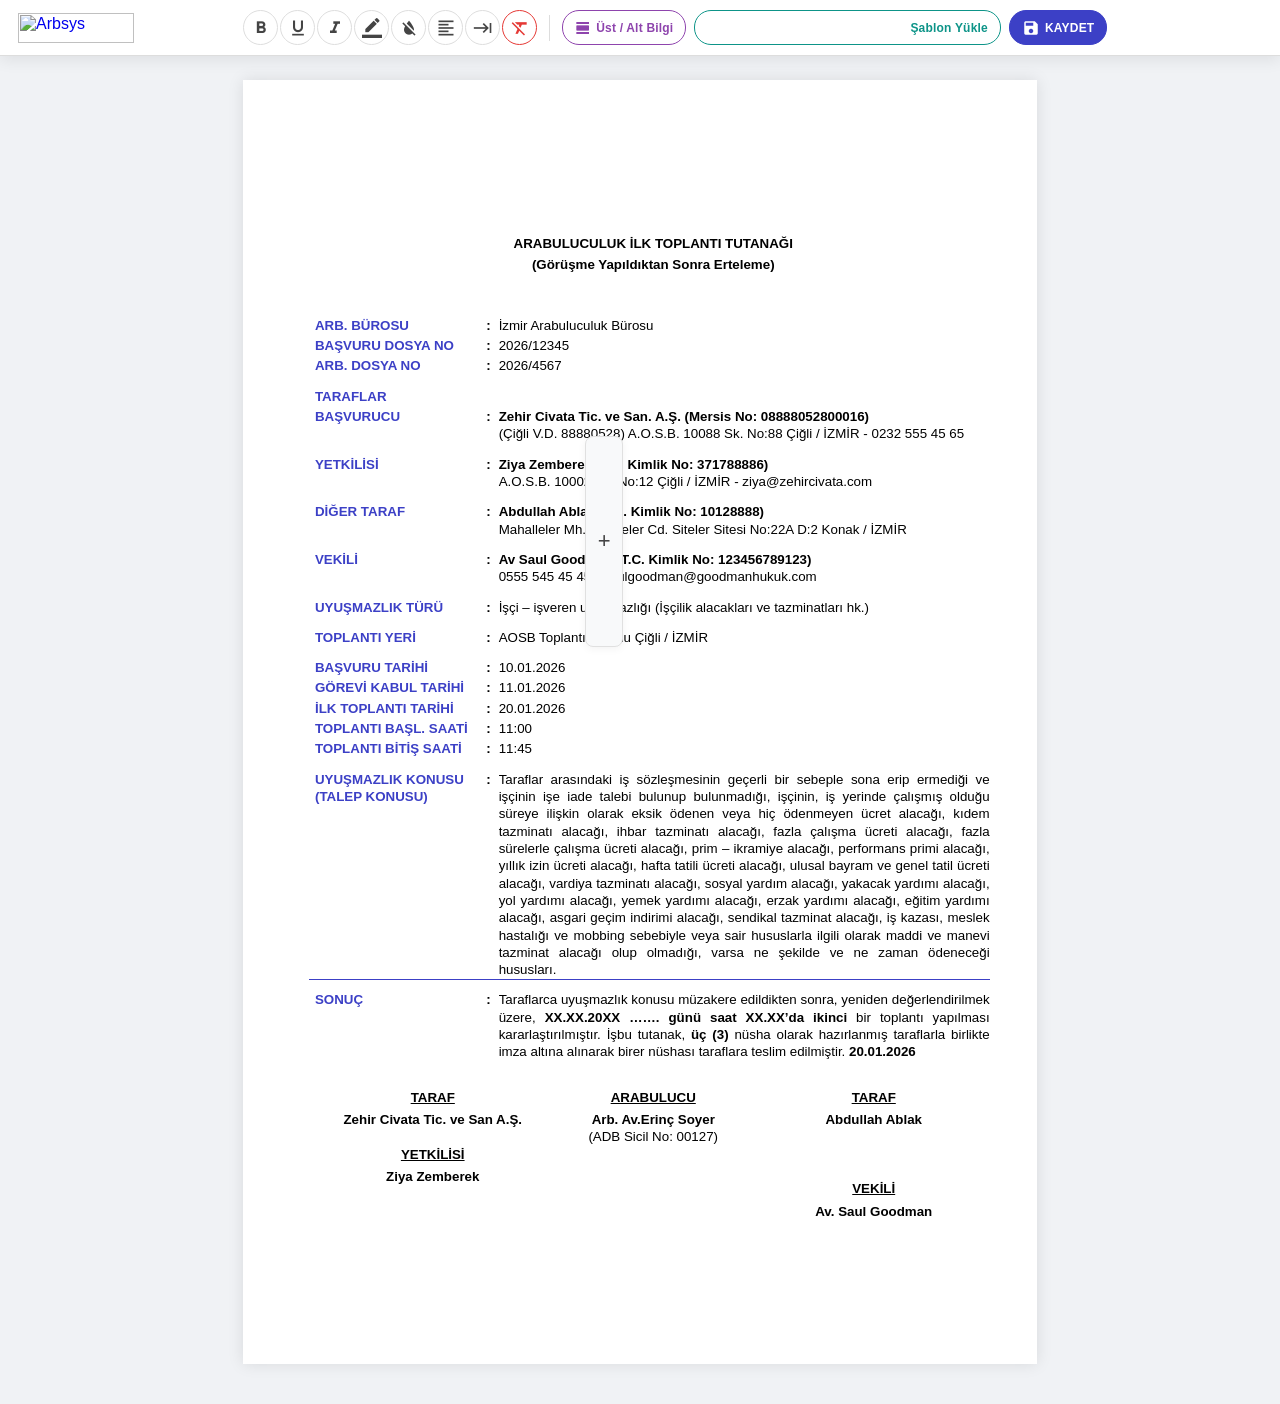
==== index.htm @ de2c273b "v1" ====
<html lang="tr" class=" wcddqer idc0_350"><head>
    <meta charset="UTF-8">
    <meta name="viewport" content="width=device-width, initial-scale=1">
    <title>Arbsys · Arabuluculuk Tutanak Editörü</title>
    <meta name="description" content="Arabuluculuk tutanaklarını hazırlayın; tek tıkla DOCX, PDF ve UYAP UDF formatlarında dışa aktarın.">
    <meta name="format-detection" content="telephone=no, date=no, address=no, email=no">
    <meta name="theme-color" content="#232764">

    <!-- Favicon. Ana ikon base64 gomulu: boylece .htm diske kaydedilip
         cevrimdisi acildiginda da ikon gorunur (dosya yolu bagimliligi yok).
         favicon.ico ise tarayicilarin otomatik /favicon.ico istegi icin. -->
    <link rel="icon" type="image/png" sizes="32x32" href="[data-uri]">
    <link rel="icon" href="/favicon.ico" sizes="16x16 32x32 48x48">
    <link rel="apple-touch-icon" sizes="180x180" href="/apple-touch-icon.png">
    <link rel="manifest" href="/site.webmanifest">

    <link href="https://fonts.googleapis.com/icon?family=Material+Icons" rel="stylesheet">
    <script src="https://cdnjs.cloudflare.com/ajax/libs/jszip/3.10.1/jszip.min.js"></script>
    
    <style>
        /* ====
           1. PDF / BASKI (PRINT) FORMATLAMALARI
           ==== */
        @page { size: A4; margin: 0 !important; }
        .fixed-print-header, .fixed-print-footer, .print-space-head, .print-space-foot { display: none; }

        @media print {
            html, body { display: block !important; height: auto !important; min-height: 100vh !important; background: #fff !important; padding: 0 !important; margin: 0 !important; }
            .a4-page { display: block !important; height: auto !important; box-shadow: none !important; margin: 0 !important; padding: 0 !important; page-break-inside: auto !important; }
            .toolbar, #floatPanel, #floatDeletePanel, .lbl-dd-btn, #lblDropdown, .hf-sticky-container, .modal-overlay { display: none !important; }
            /* Fare imlecinin uzerinde durdugu satirin altinda beliren mavi
               "hover" cizgisi PDF/baski ciktisinda GORUNMEMELI. Hem CSS
               seviyesinde ::after'i iptal ediyoruz hem de saveAsPdf()
               fonksiyonu print oncesi row-hovered class'ini DOM'dan
               tamamen kaldiriyor (asagida bkz). */
            tr.row-hovered > td::after { content: none !important; display: none !important; }
            .fixed-print-header { display: block !important; position: fixed !important; top: 0 !important; left: 0 !important; right: 0 !important; height: 3.5cm !important; padding: 0.6cm 1.25cm 0 1.75cm !important; box-sizing: border-box !important; background: #fff !important; z-index: 999; }
            .fixed-print-footer { display: flex !important; position: fixed !important; bottom: 0 !important; left: 0 !important; right: 0 !important; height: 2.0cm !important; padding: 0 1.25cm 0.5cm 1.75cm !important; box-sizing: border-box !important; background: #fff !important; flex-direction: column !important; justify-content: space-between !important; z-index: 999; }
            body.no-print-hf .fixed-print-header, body.no-print-hf .fixed-print-footer, body.no-print-hf .print-space-head, body.no-print-hf .print-space-foot { display: none !important; }
            body.no-print-hf .print-content-wrapper { padding-top: 1.25cm !important; padding-bottom: 1.25cm !important; }
            .main-container { width: 18cm !important; margin-left: auto; margin-right: auto; border-collapse: collapse; table-layout: fixed; page-break-inside: auto !important; }
            .print-space-head { display: table-header-group !important; }
            .print-space-foot { display: table-footer-group !important; }
            tr, td, p, div { page-break-inside: auto !important; break-inside: auto !important; }
            .sig-grid { page-break-inside: avoid !important; break-inside: avoid !important; }
            .print-content-wrapper { padding: 0 1.25cm 0 1.75cm !important; box-sizing: border-box !important; }
            .label-cell, .colon-cell, .content-cell { color: #000 !important; margin: 0 !important; padding-top: 2px !important; padding-bottom: 2px !important; }
            .sig-title { text-decoration: underline !important; font-weight: bold !important; -webkit-print-color-adjust: exact !important; print-color-adjust: exact !important; }
        }

        /* ====
           2. SAYFA GENELİ VE A4 FORMATLAMALARI
           ==== */
        body { font-family: Arial, sans-serif; background-color: #f0f2f5; display: flex; flex-direction: column; align-items: center; padding: 80px 20px 20px 20px; margin: 0; }
        .a4-page { width: 210mm; max-width: 100%; min-height: 297mm; padding: 0; background: white; box-shadow: 0 0 15px rgba(0,0,0,0.1); box-sizing: border-box; position: relative; margin-bottom: 20px; font-size: 10pt; line-height: 1.2; z-index: 1; }
        .print-content-wrapper { padding: 3.5cm 1.25cm 2cm 1.75cm; box-sizing: border-box; }
        .logo-container-print { margin-top: 0; margin-left: auto; margin-right: auto; width: 8cm; height: 2cm; display: flex; align-items: center; justify-content: center; }
        .logo-container-print img { width: 100%; height: 100%; object-fit: contain; }
        .header-line-print { width: 100%; border-top: 1px solid #808080; margin-top: 0.4cm; margin-bottom: 0.5cm; }
        .footer-line-print { width: 100%; border-top: 1px solid #808080; margin-bottom: 0.5cm; }
        .footer-text-print { width: 100%; text-align: center; font-family: 'Palatino Linotype', Georgia, serif; font-size: 9pt; line-height: 1.5; color: #000; }

        /* ====
           3. İÇERİK STİLLERİ VE TABLO TASARIMI
           ==== */
        .doc-header { text-align: center; font-weight: bold; font-size: 10pt; font-family:Arial,sans-serif; line-height: 1.5; margin: 0; padding: 3px; }
        .doc-header * { text-align: center; }
        .main-container { width:100%; border-collapse:collapse; table-layout:fixed; }
        td { padding: 1.5px 0 1.5px 0.2cm; vertical-align:top; font-size:10pt; line-height:1.3; position:relative; box-sizing:border-box; word-wrap: break-word; }
        .label-cell { text-align:left; text-align-last:left; font-weight:bold; color:#3c40c6; text-transform:uppercase; padding-left:0.15cm; }
        .colon-cell { font-weight:bold; text-align:left; padding-left:0; padding-right:0; color:#000; }
        .content-cell { text-align:justify; text-align-last:left; text-justify:inter-word; padding-left:0.15cm; }
        .full-row td { text-align:justify; text-align-last:left; text-justify:inter-word; }
        .empty-row td { height: 10px; line-height: 10px; padding: 0 !important; }
        /* Ortak icerik siniflari (inline stiller yerine merkezi) */
        .fr-content { width:100%; text-align:justify; text-align-last:left; }
        .madde-marker { display:inline-block; width:1.25cm; text-align:left; }
        .title-cell { padding:0; border:none; }
        .title-inner { width:100%; border-collapse:collapse; table-layout:fixed; }
        .title-blank-row td { height:1.5em; line-height:1.5em; font-size:10pt; padding:0; }
        .title-text-row td { text-align:center; font-weight:bold; font-size:10pt; font-family:Arial,sans-serif; line-height:1.5; padding-bottom:0px; }
        .sig-grid { display:flex; justify-content:space-between; text-align:center; padding:15px 0.15cm; width:100%; box-sizing:border-box; page-break-inside: avoid; break-inside: avoid; }
        .sig-box { flex:1; font-size:10pt; line-height:1.3; min-width:120px; padding:0 5px; font-weight: normal; font-style: normal; text-decoration: none; }
        .sig-box *:not(.sig-title) { font-weight: normal; font-style: normal; text-decoration: none !important; }
        .sig-box b, .sig-box strong { font-weight: bold !important; }
        .sig-box i, .sig-box em { font-style: italic !important; }
        .sig-title { font-weight:bold !important; text-decoration:underline !important; display:block; margin-bottom:5px; }

        /* ====
           4. EDİTÖR ARAÇLARI (BROWSER UI, TOOLBAR)
           ==== */
        .toolbar { background: white; padding: 10px 20px; border-bottom: 1px solid #ddd; box-shadow: 0 4px 15px rgba(0,0,0,0.08); position: fixed; top: 0; left: 0; right: 0; width: 100%; z-index: 1005; display: flex; justify-content: center; align-items: center; box-sizing: border-box; }
        .toolbar-brand { position:absolute; left:18px; top:50%; transform:translateY(-50%); width:116px; height:30px; display:flex; align-items:center; }
        .toolbar-brand img { display:block; width:100%; height:100%; object-fit:contain; }
        .toolbar-inner { display: flex; justify-content: flex-start; align-items: center; width: 210mm; max-width: 100%; flex-wrap: nowrap; gap: 6px; }
        .toolbar-left { display: flex; align-items: center; gap: 2px; flex-shrink: 0; }
        .toolbar-right { display: flex; align-items: center; gap: 8px; flex-shrink: 0; margin-left: auto}
        .toolbar-sep { width:1px; height:26px; background:#ddd; margin:0 6px; flex-shrink:0; align-self:center; }
        .tb-btn { background: white; border: 1px solid #ddd; width: 35px; height: 35px; cursor: pointer; border-radius: 50%; display: flex; align-items: center; justify-content: center; transition: 0.15s; position: relative; color: #444; font-size: 13px; font-weight: bold; flex-shrink: 0; }
        .tb-btn:hover { background:#3c40c6; color:#fff; border-color:#3c40c6; }
        .tb-btn[data-title]:not([data-title=""])::after { content: attr(data-title); position:absolute; top:42px; background:#333; color:#fff; padding:4px 8px; font-size:10px; border-radius:6px; white-space:nowrap; opacity:0; pointer-events:none; z-index:9999; transition:opacity 0.15s; }
        .tb-btn[data-title]:not([data-title=""]):hover::after { opacity:1; }
        .tb-btn .material-icons { font-size:20px; }
        .tb-dropdown { position: relative; display: flex; align-items: center; }
        .tb-dropdown-content { display: none; position: absolute; background: white; border: 1px solid #ddd; border-radius: 10px; box-shadow: 0 4px 15px rgba(0,0,0,0.15); z-index: 1001; top: 44px; left: -4px; padding: 4px; flex-direction: column; gap: 4px; }
        .tb-dropdown.open .tb-dropdown-content { display: flex; }
        .tb-btn-wide { width: auto; padding: 0 12px; height: 35px; border-radius: 17px; font-size: 12px; font-weight: bold; letter-spacing: 0.2px; gap: 5px; white-space: nowrap; flex-shrink: 0; }
        .tb-btn-wide .status-dot { display: none; width: 8px; height: 8px; background-color: #2ecc71; border-radius: 50%; margin-left: 6px; box-shadow: 0 0 8px #2ecc71; }
        .tb-btn-wide.hf-active .status-dot { display: inline-block; }
        .save-main-btn { background-color: #3c40c6; color: #fff; border-color: #3c40c6; }
        .save-main-btn:hover { background-color: #2c2f96; color:#fff; border-color: #2c2f96; box-shadow: 0 4px 10px rgba(60,64,198,0.3); }

        /* ==== TUTARLI ACCENT BUTON SISTEMI ====
           Normal: beyaz zemin + accent renkli yazi/kenar.
           Hover : accent zemin + beyaz yazi ve ikon. */
        .tb-btn.accent-orange  { color:#e67e22; border-color:#e67e22; }
        .tb-btn.accent-orange:hover  { background:#e67e22; color:#fff; border-color:#e67e22; }
        .tb-btn.accent-red     { color:#e53935; border-color:#e53935; }
        .tb-btn.accent-red:hover     { background:#e53935; color:#fff; border-color:#e53935; }
        .tb-btn.accent-bluedoc { color:#2b579a; border-color:#2b579a; }
        .tb-btn.accent-bluedoc:hover { background:#2b579a; color:#fff; border-color:#2b579a; }
        .tb-btn.accent-purple  { color:#8e44ad; border-color:#8e44ad; }
        .tb-btn.accent-purple:hover  { background:#8e44ad; color:#fff; border-color:#8e44ad; }
        .tb-btn.accent-teal    { color:#0d9488; border-color:#0d9488; }
        .tb-btn.accent-teal:hover    { background:#0d9488; color:#fff; border-color:#0d9488; }
        .tb-btn.accent-indigo  { color:#3c40c6; border-color:#3c40c6; }
        .tb-btn.accent-indigo:hover  { background:#3c40c6; color:#fff; border-color:#3c40c6; }

        .hf-sticky-container { position: sticky; top: 60px; z-index: 999; width: 210mm; max-width: 100%; pointer-events: none; }
        .hf-panel { background: white; width: 100%; box-shadow: 0 10px 25px rgba(0,0,0,0.15); border-radius: 12px; padding: 15px; box-sizing: border-box; display: none; flex-direction: column; gap: 15px; border: 1px solid #ccc; pointer-events: auto; margin-bottom: 20px; }
        .hf-panel.open { display: flex; }
        .hf-row { display: flex; gap: 20px; background: #efefef; padding: 12px; border-radius: 8px; border: 1px solid #e2e8f0; transition: all 0.3s; opacity: 0.5; }
        .hf-row.active { opacity: 1; background: #f8f9fa; }
        .hf-ctrl-col { width: 180px; display: flex; flex-direction: column; gap: 8px; flex-shrink: 0; justify-content: center; }
        .hf-content-col { flex: 1; display: flex; gap: 10px; align-items: center; }
        .hf-label { font-weight: bold; font-size: 12px; display: flex; align-items: center; gap: 6px; cursor: pointer; user-select: none; }
        .hf-label input { cursor: pointer; width: 16px; height: 16px; }
        .hf-clear-btn { align-self: flex-start; background: #fff; border: 1px solid #e53935; color: #e53935; font-size: 10px; font-weight: bold; padding: 4px 8px; border-radius: 4px; cursor: pointer; display: flex; align-items: center; gap: 3px; transition: 0.15s; }
        .hf-clear-btn:hover { background: #e53935; color: #fff; }
        .hf-row .drop-zone, .hf-row .hf-textarea { pointer-events: none; }
        .hf-row.active .drop-zone, .hf-row.active .hf-textarea { pointer-events: auto; }
        .drop-zone { width: 100%; border: 2px dashed #cbd5e1; border-radius: 6px; padding: 10px; text-align: center; background: white; cursor: pointer; font-size: 11px; color: #64748b; transition: 0.2s; box-sizing: border-box; }
        .drop-zone:hover { border-color: #3c40c6; color: #3c40c6; }
        .drop-zone img { max-width: 100%; max-height: 45px; object-fit: contain; margin-top: 5px; display: none; }
        .hf-textarea-wrap { display: flex; flex-direction: column; gap: 6px; width: 100%; }
        .hf-textarea { width: 100%; height: 28px; border: 1px solid #cbd5e1; border-radius: 4px; padding: 4px 8px; font-size: 11px; resize: none; font-family: 'Palatino Linotype', Georgia, serif; outline: none; box-sizing: border-box; }
        .hf-textarea:focus { border-color: #3c40c6; }

        /* ====
           5. YÜZEN MENÜLER VE SATIR İŞLEMLERİ
           ==== */
        tr.row-hovered > td::after { content:''; position:absolute; bottom:0; left:0; right:0; height:1px; background:#3c40c6; pointer-events:none; }
        tr.row-delete-preview > td { background: rgba(229,57,53,0.09) !important; }
        tr.row-delete-preview > td::after { display:none !important; }

        #floatPanel { position: fixed; z-index: 1001; pointer-events: none; display: flex; align-items: center; justify-content: center; width: 38px; opacity: 0; visibility: hidden; transition: opacity 0.05s, visibility 0.05s; }
        #floatPanel.visible { opacity: 1; visibility: visible; pointer-events: auto; }
        #floatPlus { width: 100%; height: 100%; max-height: 600px; background: #f8f9fa; color: #444; border: 1px solid #e0e0e0; border-radius: 8px; display: flex; align-items: center; justify-content: center; cursor: pointer; box-shadow: 0 2px 8px rgba(0,0,0,0.05); font-size: 22px; font-weight: 300; transition: all 0.15s; user-select: none; }
        #floatPlus:hover { background: #3c40c6; color: white; border-color: #3c40c6; box-shadow: 0 2px 8px rgba(60,64,198,0.35); }

        #floatMenu { position: absolute; background: white; border: 1px solid #ddd; border-radius: 16px; padding: 6px; box-shadow: 0 4px 18px rgba(0,0,0,0.14); display: flex; gap: 5px; right: 42px; opacity: 0; pointer-events: none; z-index: -1; transition: opacity 0.1s, transform 0.1s; }
        #floatMenu.open { opacity: 1; pointer-events: auto; z-index: 1000; }
        .menu-open-down { top: 50%; bottom: auto; flex-direction: column-reverse; transform: translateY(-15px) translateX(8px); }
        .menu-open-up { bottom: 50%; top: auto; flex-direction: column; transform: translateY(15px) translateX(8px); }
        #floatMenu.open.menu-open-down, #floatMenu.open.menu-open-up { transform: translateY(0) translateX(0); }

        #floatDeletePanel { position: fixed; z-index: 1001; pointer-events: none; display: flex; flex-direction: column; align-items: center; justify-content: flex-start; gap: 4px; width: 38px; opacity: 0; visibility: hidden; transition: opacity 0.05s, visibility 0.05s; }
        #floatDeletePanel.visible { opacity: 1; visibility: visible; pointer-events: auto; }
        #floatDeletePanel .drag-btn { width: 100%; flex: 0 0 30px; border-radius: 8px; border: 1px solid #e0e0e0; background: #f8f9fa; cursor: grab; color: #666; box-shadow: 0 2px 8px rgba(0,0,0,0.05); touch-action: none; }
        #floatDeletePanel .drag-btn:hover { background:#3c40c6; color:#fff; border-color:#3c40c6; box-shadow: 0 2px 8px rgba(60,64,198,0.35); }
        #floatDeletePanel .drag-btn:active, #floatDeletePanel .drag-btn.dragging { cursor: grabbing; background:#3c40c6; color:#fff; border-color:#3c40c6; }
        #floatDeletePanel .delete-btn { width: 100%; flex: 1 1 auto; min-height: 34px; max-height: 600px; border-radius: 8px; border: 1px solid #e0e0e0; background: #f8f9fa; cursor: pointer; display: flex; align-items: center; justify-content: center; color: #444; transition: 0.15s; position: relative; font-size: 11px; font-weight: 600; gap: 4px; box-shadow: 0 2px 8px rgba(0,0,0,0.05); }
        #floatDeletePanel .delete-btn:hover { background:#e53935; color:white; border-color:#e53935; box-shadow: 0 2px 8px rgba(229,57,53,0.35); }
        tr.row-dragging > td { background: rgba(60,64,198,0.10) !important; box-shadow: inset 0 0 0 9999px rgba(60,64,198,0.04); }
        tr.row-dragging > td::after { display:none !important; }

        .menu-btn { min-width: 32px; height: 32px; border-radius: 12px; border: 1px solid #e0e0e0; background: #f8f9fa; cursor: pointer; display: flex; align-items: center; justify-content: center; color: #444; transition: 0.15s; padding: 0 6px; position: relative; font-size: 11px; font-weight: 600; gap: 4px; }
        .menu-btn .material-icons { font-size: 18px; }
        .menu-btn:hover { background:#3c40c6; color:white; border-color:#3c40c6; }
        .menu-btn[data-tip]:hover::after { content: attr(data-tip); position: absolute; right: 40px; top: 50%; transform: translateY(-50%); background: #333; color: white; padding: 4px 8px; font-size: 10px; border-radius: 5px; white-space: nowrap; pointer-events: none; z-index: 9999; left: auto; bottom: auto; }
        #floatDeletePanel .menu-btn[data-tip]:hover::after { left: 40px; right: auto; }

        [contenteditable="true"]:focus { outline:none; background-color:#f8f9fa; }
        
        .word-tab { display: inline-block; width: 1.25cm; height: 1em; vertical-align: baseline; user-select: all; }
        
        .lbl-dd-btn { display: none; cursor: pointer; background: none; border: none; color: #3c40c6; font-size: 13px; padding: 0 2px; line-height: 1; vertical-align: middle; opacity: 0.55; transition: opacity 0.15s; user-select: none; }
        .label-cell:hover .lbl-dd-btn { display: inline-block; }
        .lbl-dd-btn:hover { opacity: 1; }

        #lblDropdown { position: fixed; background: white; border: 1px solid #ddd; border-radius: 8px; box-shadow: 0 4px 18px rgba(0,0,0,0.15); z-index: 1002; display: none; min-width: 210px; overflow: hidden; }
        #lblDropdown.open { display: block; }
        #lblDropdown .lbl-search-wrap { padding: 6px 8px; border-bottom: 1px solid #eee; background: #fafafa; position: sticky; top: 0; z-index: 1; }
        #lblDropdown .lbl-search { width: 100%; box-sizing: border-box; border: 1px solid #ddd; border-radius: 14px; padding: 5px 10px; font-size: 11px; outline: none; color: #333; background: white; }
        #lblDropdown .lbl-search:focus { border-color: #3c40c6; }
        #lblDropdown .lbl-opts-list { max-height: 220px; overflow-y: auto; }
        #lblDropdown .lbl-opt { padding: 7px 14px; cursor: pointer; font-size: 11px; color: #333; white-space: nowrap; }
        #lblDropdown .lbl-opt:hover { background: #f0f2ff; color: #3c40c6; }
        #lblDropdown .lbl-no-result { padding: 8px 14px; font-size: 11px; color: #aaa; font-style: italic; }

        #docTable [contenteditable] > br:only-child, #docTable [contenteditable] > span > br:only-child { display: none; }

        /* ====
           6. SAVE MODAL
           ==== */
        .modal-overlay { position: fixed; top: 0; left: 0; right: 0; bottom: 0; background: rgba(0,0,0,0.5); z-index: 2000; display: none; align-items: center; justify-content: center; opacity: 0; transition: opacity 0.2s; backdrop-filter: blur(2px); }
        .modal-overlay.open { display: flex; opacity: 1; }
        .modal-content { background: white; border-radius: 12px; padding: 25px; width: 480px; max-width: 90%; box-shadow: 0 10px 40px rgba(0,0,0,0.25); transform: scale(0.95); transition: transform 0.2s; }
        .modal-overlay.open .modal-content { transform: scale(1); }
        .modal-header { font-size: 18px; font-weight: bold; margin-bottom: 20px; display: flex; justify-content: space-between; align-items: center; color: #2c3e50; border-bottom: 1px solid #eee; padding-bottom: 15px; }
        .modal-header .close-btn { background: none; border: none; font-size: 26px; cursor: pointer; color: #888; line-height: 1; padding: 0; transition: 0.2s;}
        .modal-header .close-btn:hover { color: #e53935; }
        .modal-body { display: flex; flex-direction: column; gap: 20px; }
        .modal-input-group { display: flex; flex-direction: column; gap: 8px; }
        .modal-input-group label { font-size: 12px; font-weight: bold; color: #666; }
        .modal-input-row { display: flex; gap: 10px; align-items: center; }
        .modal-input-row .tb-input { border: 1px solid #ccc; border-radius: 8px; padding: 10px 15px; font-size: 14px; width: 100%; outline: none; transition: 0.2s; }
        .modal-input-row .tb-input:focus { border-color: #3c40c6; box-shadow: 0 0 0 3px rgba(60,64,198,0.1); }
        .save-buttons-row { display: flex; gap: 8px; justify-content: space-between; margin-top: 5px; flex-wrap: wrap; }
        .save-buttons-row button { flex: 1 1 0; min-width: 88px; display: flex; justify-content: center; height: 40px; font-size: 13px; border-radius: 10px; }
        .arbsys-save-btn { color:#272365; border-color:#272365; min-width:150px !important; }
        .arbsys-save-btn:hover { background:#272365; color:#fff; border-color:#272365; }
        .arbsys-save-btn img { width:18px; height:18px; object-fit:contain; }
        .checkbox-group { margin-top: 5px; font-size: 13px; display: flex; align-items: center; gap: 8px; color: #444; background: #f8f9fa; padding: 12px; border-radius: 8px; border: 1px solid #e9ecef; cursor: pointer; }
        .checkbox-group input { width: 16px; height: 16px; cursor: pointer; }
        .checkbox-group label { cursor: pointer; user-select: none; font-weight: bold; }
        .save-modal-links { display:flex; justify-content:space-between; align-items:center; margin-top:-8px; }
        .save-text-link { appearance:none; border:0; background:none; padding:2px 0; color:#8a8a8a; font-size:10px; cursor:pointer; text-decoration:none; }
        .save-text-link:hover { color:#272365; text-decoration:underline; }
        .settings-table { border:1px solid #e5e7eb; border-radius:10px; overflow:hidden; }
        .settings-head, .settings-row, .settings-add-row { display:grid; grid-template-columns:minmax(0,1fr) minmax(0,1fr) 30px; gap:8px; align-items:center; }
        .settings-head { padding:9px 10px; background:#f5f6fb; color:#272365; font-size:11px; font-weight:bold; }
        .settings-list { max-height:280px; overflow-y:auto; }
        .settings-row { padding:8px 10px; border-top:1px solid #eee; font-size:11px; color:#444; }
        .settings-row span { overflow-wrap:anywhere; }
        .settings-delete { width:26px; height:26px; border:0; border-radius:50%; background:transparent; color:#b0b0b0; cursor:pointer; }
        .settings-delete:hover { color:#e53935; background:#fff0f0; }
        .settings-delete:disabled { visibility:hidden; }
        .settings-add-wrap { border-top:1px solid #eee; padding:10px; background:#fafafa; }
        .settings-add-row { display:none; }
        .settings-add-row.open { display:grid; }
        .settings-add-row input { min-width:0; border:1px solid #ccc; border-radius:7px; padding:8px; font-size:11px; }
        .settings-plus { width:32px; height:32px; margin:10px auto 0; border:1px solid #272365; border-radius:50%; background:#fff; color:#272365; font-size:20px; line-height:1; cursor:pointer; display:flex; align-items:center; justify-content:center; }
        .settings-plus:hover { background:#272365; color:#fff; }
        .settings-add-confirm { width:30px; height:30px; border:0; border-radius:50%; background:#272365; color:#fff; cursor:pointer; }
        .settings-hint { font-size:11px; line-height:1.45; color:#777; margin-top:-6px; }

        /* ====
           7. İÇE / DIŞA AKTAR MODAL
           ==== */
        .io-section { display:flex; flex-direction:column; gap:6px; }
        .io-section-title { font-size:14px; font-weight:bold; color:#2c3e50; display:flex; align-items:center; gap:6px; }
        .io-section-title .material-icons { font-size:18px; color:#3c40c6; }
        .io-hint { font-size:11px; color:#777; line-height:1.4; }
        .io-divider { height:1px; background:#eee; margin:6px 0; }
        .io-mode-row { display:flex; gap:10px; flex-wrap:wrap; margin:8px 0 4px; }
        .io-radio { flex:1; min-width:175px; display:flex; align-items:center; gap:6px; font-size:12px; background:#f8f9fa; border:1px solid #e9ecef; border-radius:8px; padding:8px 10px; cursor:pointer; font-weight:bold; color:#444; }
        .io-radio span { color:#999; font-weight:normal; }
        .io-radio input { width:15px; height:15px; cursor:pointer; }
        .io-drop { display:flex; align-items:center; justify-content:center; gap:8px; border:2px dashed #cbd5e1; border-radius:8px; padding:14px; font-size:12px; color:#64748b; cursor:pointer; transition:0.2s; margin-top:4px; }
        .io-drop:hover { border-color:#0d9488; color:#0d9488; }
        .io-status { font-size:11px; color:#3c40c6; font-weight:bold; min-height:14px; margin-top:2px; }
        .io-mod-toolbar { display:flex; justify-content:space-between; align-items:center; font-size:11px; font-weight:bold; color:#555; margin:10px 0 6px; }
        .io-mini-btn { background:#fff; border:1px solid #ccc; border-radius:8px; font-size:10px; padding:3px 8px; cursor:pointer; margin-left:4px; color:#444; transition:0.15s; }
        .io-mini-btn:hover { background:#3c40c6; color:#fff; border-color:#3c40c6; }
        #ioApplyBtn { transition: filter 0.15s, box-shadow 0.15s; }
        #ioApplyBtn:hover { filter: brightness(0.93); box-shadow: 0 4px 12px rgba(0,0,0,0.18); }
        .io-mod-list { max-height:220px; overflow-y:auto; border:1px solid #e9ecef; border-radius:8px; padding:4px; background:#fafbfc; }
        .io-mod-item { display:flex; align-items:center; gap:8px; padding:6px 8px; border-radius:6px; font-size:12px; cursor:pointer; color:#333; }
        .io-mod-item:hover { background:#f0f2ff; }
        .io-mod-item input { width:15px; height:15px; cursor:pointer; flex-shrink:0; }
        .io-mod-label { white-space:nowrap; overflow:hidden; text-overflow:ellipsis; }
        .io-mod-muted { color:#aaa; font-style:italic; }

    </style>
</head>
<body class="vsc-initialized" data-new-gr-c-s-check-loaded="8.937.0" data-gr-ext-installed="" data-gr-ext-disabled="forever" style="">

    <div class="toolbar">
        <a class="toolbar-brand" href="#" onclick="event.preventDefault()" aria-label="Arbsys">
            <img src="arbsys-logo.svg" alt="Arbsys">
        </a>
        <div class="toolbar-inner">
            <div class="toolbar-left">
                <button class="tb-btn" onclick="document.execCommand('bold')" data-title="Kalın (Ctrl+B)"><span class="material-icons">format_bold</span></button>
                <button class="tb-btn" onclick="applySigTitle()" data-title="İmza Başlığı (Ctrl+U)"><span class="material-icons">format_underlined</span></button>
                <button class="tb-btn" onclick="document.execCommand('italic')" data-title="İtalik (Ctrl+I)"><span class="material-icons">format_italic</span></button>
                
                <button class="tb-btn" onclick="document.execCommand('hiliteColor',false,'#fff9c4')" data-title="Vurgula"><span class="material-icons">border_color</span></button>
                <button class="tb-btn" onclick="document.execCommand('hiliteColor',false,'transparent')" data-title="Vurgu Sil"><span class="material-icons">format_color_reset</span></button>
                
                <div class="tb-dropdown" id="alignDropdownContainer">
                    <button class="tb-btn" onclick="toggleAlignMenu(event)" data-title="Hizalama"><span class="material-icons" id="currentAlignIcon">format_align_left</span></button>
                    <div class="tb-dropdown-content">
                        <button class="tb-btn" onclick="setContentAlign('left')" data-title="Sola Yasla"><span class="material-icons">format_align_left</span></button>
                        <button class="tb-btn" onclick="setContentAlign('center')" data-title="Ortala"><span class="material-icons">format_align_center</span></button>
                        <button class="tb-btn" onclick="setContentAlign('right')" data-title="Sağa Yasla"><span class="material-icons">format_align_right</span></button>
                        <button class="tb-btn" onclick="setContentAlign('justify')" data-title="İki Yana Yasla"><span class="material-icons">format_align_justify</span></button>
                    </div>
                </div>
                <button class="tb-btn" onclick="insertTabSpace()" data-title="Satır Başı (Tab)"><span class="material-icons">keyboard_tab</span></button>
                <button class="tb-btn accent-red" onclick="clearFormatting()" data-title="Format Temizle"><span class="material-icons">format_clear</span></button>
            </div>

            <div class="toolbar-sep"></div>

            <div class="toolbar-right">
                <button id="hfPanelBtn" class="tb-btn tb-btn-wide accent-purple" onclick="toggleHFPanel()" data-title="Üst/Alt Bilgi Ayarları">
                    <span class="material-icons" style="font-size:16px;">view_day</span>Üst / Alt Bilgi
                    <span class="status-dot"></span>
                </button>
                <button class="tb-btn tb-btn-wide accent-teal" onclick="openIOModal()" data-title="Şablon Yükle">
                    <span class="material-icons" style="font-size:18px;">upload_file</span> Şablon Yükle
                </button>
                <button class="tb-btn tb-btn-wide save-main-btn" onclick="openSaveModal()">
                    <span class="material-icons" style="font-size:18px;">save</span> KAYDET
                </button>
            </div>
        </div>
    </div>




    <div class="hf-sticky-container">
        <div class="hf-panel" id="hfPanel">
            <div class="hf-row" id="headerRow">
                <div class="hf-ctrl-col">
                    <label class="hf-label">
                    <input type="checkbox" id="headerCheck" onchange="toggleHFData('header')" value="on"> Üst Bilgi (Logo) Ekle
                    </label>
                    <button class="hf-clear-btn" onclick="clearHFData('header')">
                    <span class="material-icons" style="font-size:12px;">delete_forever</span>Logoyu Kaldır
                    </button>
                </div>
                <div class="hf-content-col">
                    <div class="drop-zone" id="dropZone" onclick="document.getElementById('logoInput').click()">
                    <span id="dropZoneText" style="display: inline-block;">Logonuzu buraya sürükleyin veya tıklayıp seçin</span>
                    <img id="previewLogo" src="" alt="Logo Önizleme" style="display: none;" title="">
                    <input type="file" id="logoInput" accept="image/png, image/jpeg" style="display:none" onchange="handleLogoSelect(this)" value="">
                    </div>
                </div>
            </div>
            <div class="hf-row" id="footerRow">
                <div class="hf-ctrl-col">
                    <label class="hf-label">
                    <input type="checkbox" id="footerCheck" onchange="toggleHFData('footer')" value="on"> Alt Bilgi (Metin) Ekle
                    </label>
                    <button class="hf-clear-btn" onclick="clearHFData('footer')">
                    <span class="material-icons" style="font-size:12px;">delete_forever</span>Metni Temizle
                    </button>
                </div>
                <div class="hf-content-col">
                    <div class="hf-textarea-wrap">
                    <input type="text" class="hf-textarea" id="footerText1" oninput="updateFooterText()" value="Mahalle Mh. 888/8 Sk. No:8 Apartman Apt. Z Blok K:8 D:8 İlçe / ŞEHİR">
                    <input type="text" class="hf-textarea" id="footerText2" oninput="updateFooterText()" value="Tel: 0232 555 6789 – 0555 555 6789    web: www.arbsys.com.tr">
                    </div>
                </div>
            </div>
        </div>
    </div>

    <div class="fixed-print-header">
        <div class="logo-container-print" id="logoPrintBox" style="display: none;"></div>
        <div class="header-line-print" id="headerLinePrint" style="display: none;"></div>
    </div>

    <div class="fixed-print-footer">
        <div class="footer-line-print" id="footerLinePrint" style="display: none;"></div>
        <div class="footer-text-print" id="footerPrintBox"></div>
    </div>

    <div class="a4-page" id="pageContent">
        <div class="print-content-wrapper">
            <table class="main-container" id="docTable">
                <colgroup>
                    <col style="width: 26%;">
                    <col style="width: 1%;">
                    <col style="width: 73%;">
                </colgroup>

                <thead class="print-space-head">
                    <tr><td colspan="3" style="padding:0; border:none;"><div style="height: 3.5cm;"></div></td></tr>
                </thead>

                <tbody><tr class="title-wrapper-row"><td class="title-cell" colspan="3"><table class="title-table title-inner"><tbody><tr class="title-blank-row"><td>&nbsp;</td></tr><tr class="title-text-row"><td>ARABULUCULUK İLK TOPLANTI TUTANAĞI</td></tr><tr class="title-text-row"><td>(Görüşme Yapıldıktan Sonra Erteleme)</td></tr><tr class="title-blank-row"><td>&nbsp;</td></tr><tr class="title-blank-row"><td>&nbsp;</td></tr></tbody></table></td></tr><tr class="single-row"><td class="label-cell"><span>ARB. BÜROSU</span><button class="lbl-dd-btn" title="Öneri Seç">▾</button></td><td class="colon-cell">:</td><td class="content-cell">İzmir Arabuluculuk Bürosu</td></tr><tr class="single-row"><td class="label-cell"><span>BAŞVURU DOSYA NO</span><button class="lbl-dd-btn" title="Öneri Seç">▾</button></td><td class="colon-cell">:</td><td class="content-cell">2026/12345</td></tr><tr class="single-row"><td class="label-cell"><span>ARB. DOSYA NO</span><button class="lbl-dd-btn" title="Öneri Seç">▾</button></td><td class="colon-cell">:</td><td class="content-cell">2026/4567</td></tr><tr class="empty-row"><td class="label-cell"><span><br></span></td><td class="colon-cell"><br></td><td class="content-cell"><br></td></tr><tr class="single-row"><td class="label-cell"><span>TARAFLAR</span><button class="lbl-dd-btn" title="Öneri Seç">▾</button></td><td class="colon-cell"><br></td><td class="content-cell"><br></td></tr><tr class="single-row"><td class="label-cell"><span>BAŞVURUCU</span><button class="lbl-dd-btn" title="Öneri Seç">▾</button></td><td class="colon-cell">:</td><td class="content-cell"><b>Zehir Civata Tic. ve San. A.Ş. (Mersis No: 08888052800016)</b><br>(Çiğli V.D. 88880528) A.O.S.B. 10088 Sk. No:88 Çiğli / İZMİR - 0232 555 45 65&nbsp;</td></tr><tr class="empty-row"><td class="label-cell"><span><br></span></td><td class="colon-cell"><br></td><td class="content-cell"><br></td></tr><tr class="single-row"><td class="label-cell"><span>YETKİLİSİ</span><button class="lbl-dd-btn" title="Öneri Seç">▾</button></td><td class="colon-cell">:</td><td class="content-cell"><b>Ziya Zemberek (T.C. Kimlik No: 371788886)</b><div>A.O.S.B. 10002 Sk. No:12 Çiğli / İZMİR - ziya@zehircivata.com</div></td></tr><tr class="empty-row"><td class="label-cell"><span><br></span></td><td class="colon-cell"><br></td><td class="content-cell"><br></td></tr><tr class="single-row"><td class="label-cell"><span>DİĞER TARAF</span><button class="lbl-dd-btn" title="Öneri Seç">▾</button></td><td class="colon-cell">:</td><td class="content-cell"><b>Abdullah Ablak (T.C. Kimlik No: 10128888)</b><br><div>Mahalleler Mh. Caddeler Cd. Siteler Sitesi No:22A D:2 Konak / İZMİR</div></td></tr><tr class="empty-row"><td class="label-cell"><span><br></span></td><td class="colon-cell"><br></td><td class="content-cell"><br></td></tr><tr class="single-row"><td class="label-cell"><span>VEKİLİ</span><button class="lbl-dd-btn" title="Öneri Seç">▾</button></td><td class="colon-cell">:</td><td class="content-cell"><b>Av Saul Goodman (T.C. Kimlik No: 123456789123)</b><br><div>0555 545 45 45 - saulgoodman@goodmanhukuk.com</div></td></tr><tr class="empty-row"><td class="label-cell"><span><br></span></td><td class="colon-cell"><br></td><td class="content-cell"><br></td></tr><tr class="single-row"><td class="label-cell"><span>UYUŞMAZLIK TÜRÜ</span><button class="lbl-dd-btn" title="Öneri Seç">▾</button></td><td class="colon-cell">:</td><td class="content-cell">İşçi – işveren uyuşmazlığı (İşçilik alacakları ve tazminatları hk.)</td></tr><tr class="empty-row"><td class="label-cell"><span><br></span></td><td class="colon-cell"><br></td><td class="content-cell"><br></td></tr><tr class="single-row"><td class="label-cell"><span>TOPLANTI YERİ</span><button class="lbl-dd-btn" title="Öneri Seç">▾</button></td><td class="colon-cell">:</td><td class="content-cell">AOSB Toplantı Salonu Çiğli / İZMİR</td></tr><tr class="empty-row"><td class="label-cell"><span><br></span></td><td class="colon-cell"><br></td><td class="content-cell"><br></td></tr><tr class="single-row"><td class="label-cell"><span>BAŞVURU TARİHİ</span><button class="lbl-dd-btn" title="Öneri Seç">▾</button></td><td class="colon-cell">:</td><td class="content-cell">10.01.2026</td></tr><tr class="single-row"><td class="label-cell"><span>GÖREVİ KABUL TARİHİ</span><button class="lbl-dd-btn" title="Öneri Seç">▾</button></td><td class="colon-cell">:</td><td class="content-cell">11.01.2026</td></tr><tr class="single-row"><td class="label-cell"><span>İLK TOPLANTI TARİHİ</span><button class="lbl-dd-btn" title="Öneri Seç">▾</button></td><td class="colon-cell">:</td><td class="content-cell">20.01.2026</td></tr><tr class="single-row"><td class="label-cell"><span>TOPLANTI BAŞL. SAATİ</span><button class="lbl-dd-btn" title="Öneri Seç">▾</button></td><td class="colon-cell">:</td><td class="content-cell">11:00</td></tr><tr class="single-row"><td class="label-cell"><span>TOPLANTI BİTİŞ SAATİ</span><button class="lbl-dd-btn" title="Öneri Seç">▾</button></td><td class="colon-cell">:</td><td class="content-cell">11:45</td></tr><tr class="empty-row"><td class="label-cell"><span><br></span></td><td class="colon-cell"><br></td><td class="content-cell"><br></td></tr><tr class="single-row row-hovered"><td class="label-cell"><span>UYUŞMAZLIK KONUSU <br> (Talep Konusu)</span><button class="lbl-dd-btn" title="Öneri Seç">▾</button></td><td class="colon-cell">:</td><td class="content-cell"><div>Taraflar arasındaki iş sözleşmesinin geçerli bir sebeple sona erip 
ermediği ve işçinin işe iade talebi bulunup bulunmadığı, işçinin, iş 
yerinde çalışmış olduğu süreye ilişkin olarak eksik ödenen veya hiç 
ödenmeyen ücret alacağı, kıdem tazminatı alacağı, ihbar tazminatı 
alacağı, fazla çalışma ücreti alacağı, fazla sürelerle çalışma ücreti 
alacağı, prim – ikramiye alacağı, performans primi alacağı, yıllık izin 
ücreti alacağı, hafta tatili ücreti alacağı, ulusal bayram ve genel 
tatil ücreti alacağı, vardiya tazminatı alacağı, sosyal yardım alacağı, 
yakacak yardımı alacağı, yol yardımı alacağı, yemek yardımı alacağı,&nbsp;erzak yardımı alacağı, eğitim yardımı alacağı, asgari geçim indirimi 
alacağı, sendikal tazminat alacağı, iş kazası, meslek hastalığı ve 
mobbing sebebiyle veya sair hususlarla ilgili olarak maddi ve manevi 
tazminat alacağı olup olmadığı, varsa ne şekilde ve ne zaman ödeneceği 
hususları.</div></td></tr><tr class="empty-row"><td class="label-cell"><span><br></span></td><td class="colon-cell"><br></td><td class="content-cell"><br></td></tr><tr class="single-row"><td class="label-cell"><span>SONUÇ</span><button class="lbl-dd-btn" title="Öneri Seç">▾</button></td><td class="colon-cell">:</td><td class="content-cell"><div>Taraflarca uyuşmazlık konusu müzakere edildikten sonra, yeniden değerlendirilmek üzere, <b>XX.XX.20XX ……. günü saat XX.XX’da</b> <b>ikinci</b> bir toplantı yapılması kararlaştırılmıştır. İşbu tutanak,&nbsp;<b>üç (3)</b> nüsha olarak hazırlanmış taraflarla birlikte imza altına alınarak birer nüshası taraflara teslim edilmiştir. <b>20.01.2026</b>&nbsp;&nbsp;<b>&nbsp;&nbsp;</b></div></td></tr><tr class="empty-row"><td class="label-cell"><span><br></span></td><td class="colon-cell"><br></td><td class="content-cell"><br></td></tr><tr class="single-row"><td colspan="3"><div class="sig-grid"><div class="sig-box"><span class="sig-title">TARAF</span><div><b>Zehir Civata Tic. ve San A.Ş.</b></div><div><b><br></b></div><div><span class="sig-title"><b>YETKİLİSİ</b></span></div><div><b>Ziya Zemberek</b></div></div><div class="sig-box"><span class="sig-title">ARABULUCU</span><div><b>Arb. Av.Erinç Soyer</b></div><div>(ADB Sicil No: 00127)</div></div><div class="sig-box"><span class="sig-title">TARAF</span><div><b>Abdullah Ablak</b></div><div><b><br></b></div><div><b><br></b></div><div><b><br></b></div><div><b><span class="sig-title">VEKİLİ</span></b></div><div><b>Av. Saul Goodman</b></div><div><b><br></b></div><div><b><br></b></div><div><b><br></b></div></div></div></td></tr></tbody>

                <tfoot class="print-space-foot">
                    <tr><td colspan="3" style="padding:0; border:none;"><div style="height: 2.0cm;"></div></td></tr>
                </tfoot>
            </table>
        </div>
    </div>

    <div id="saveModal" class="modal-overlay" onclick="closeSaveModal(event)">
        <div class="modal-content" onclick="event.stopPropagation()" style="width:560px;">
            <div class="modal-header">
                Belgeyi Kaydet
                <button class="close-btn" onclick="closeSaveModal(event)">×</button>
            </div>
            <div class="modal-body">
                <div class="modal-input-group">
                    <label>Kayıt Dosya Adı</label>
                    <div class="modal-input-row">
                        <input type="text" id="fileNameInput" class="tb-input" value="Toplantı Tutanağı - Erteleme1">
                        <button class="tb-btn" onclick="incrementVersion()" data-title="Versiyon +1" style="font-size:14px;font-weight:bold;flex-shrink:0;">+1</button>
                    </div>
                </div>
                
                <div class="save-buttons-row">
                    <button class="tb-btn tb-btn-wide arbsys-save-btn" onclick="executeSave('arbsys')">
                        <img src="Arbsys_Logo_SVG.svg" alt=""> Arbsys Şablon
                    </button>
                    <button class="tb-btn tb-btn-wide accent-red" onclick="executeSave('pdf')">
                        <span class="material-icons" style="font-size:16px;">picture_as_pdf</span> PDF
                    </button>
                    <button class="tb-btn tb-btn-wide accent-bluedoc" onclick="executeSave('docx')">
                        <span class="material-icons" style="font-size:16px;">description</span> DOCX
                    </button>
                    <button class="tb-btn tb-btn-wide accent-purple" onclick="executeSave('udfjson')">
                        <span class="material-icons" style="font-size:16px;">gavel</span> UDF
                    </button>
                </div>
                
                <div class="checkbox-group" onclick="document.getElementById('ignoreHFCheck').click()">
                    <input type="checkbox" id="ignoreHFCheck" onclick="event.stopPropagation()" value="on">
                    <label for="ignoreHFCheck" onclick="event.preventDefault()">Üst / alt bilgi olmadan kaydet</label>
                </div>
                <div class="save-modal-links">
                    <button class="save-text-link" onclick="executeSave('htm')" title="">-versiyon-</button>
                    <button class="save-text-link" onclick="openSettingsModal()">Ayarlar</button>
                </div>
            </div>
        </div>
    </div>

    <div id="ioModal" class="modal-overlay" onclick="closeIOModal(event)">
        <div class="modal-content" onclick="event.stopPropagation()" style="width:540px;">
            <div class="modal-header">
                Şablon Yükle
                <button class="close-btn" onclick="closeIOModal(event)">×</button>
            </div>
            <div class="modal-body">
                <div class="io-section">
                    <div class="io-section-title"><span class="material-icons">upload_file</span> Arbsys Şablonu Seç</div>

                    <div class="io-mode-row">
                        <label class="io-radio"><input type="radio" name="ioMode" value="replace" onchange="ioRenderMode()" checked="checked"> Değiştir <span>(mevcut içeriğin yerine)</span></label>
                        <label class="io-radio"><input type="radio" name="ioMode" value="add" onchange="ioRenderMode()"> Ekle <span>(modül seçip sona ekle)</span></label>
                    </div>

                    <label class="io-drop" for="ioFileInput">
                        <span class="material-icons" style="font-size:22px;">folder_open</span>
                        <span>.arbsys şablonu seçmek için tıklayın</span>
                        <input type="file" id="ioFileInput" accept=".arbsys,.htm,.html" style="display:none;" onchange="ioHandleFile(this)" value="">
                    </label>
                    <div id="ioImportStatus" class="io-status"></div>

                    <div id="ioModuleArea" style="display: none;">
                        <div class="io-mod-toolbar">
                            <span>Eklenecek modüller</span>
                            <span>
                                <button class="io-mini-btn" onclick="ioToggleAll(true)">Tümünü Seç</button>
                                <button class="io-mini-btn" onclick="ioToggleAll(false)">Temizle</button>
                            </span>
                        </div>
                        <div id="ioModuleList" class="io-mod-list"></div>
                    </div>

                    <button id="ioApplyBtn" class="tb-btn" onclick="ioApply()" style="color: rgb(255, 255, 255); border: medium; margin-top: 14px; width: 100%; justify-content: center; height: 42px; border-radius: 10px; font-size: 13px; font-weight: bold; background: rgb(230, 126, 34); display: none;">İçeriği Değiştir</button>
                </div>

            </div>
        </div>
    </div>

    <div id="settingsModal" class="modal-overlay" onclick="closeSettingsModal(event)">
        <div class="modal-content" onclick="event.stopPropagation()" style="width:660px;">
            <div class="modal-header">
                Başlık Dropdown Ayarları
                <button class="close-btn" onclick="closeSettingsModal(event)">×</button>
            </div>
            <div class="modal-body">
                <div class="settings-hint">Soldaki metin seçim listesinde görünür; sağdaki metin belgeye yazılır. Eklediğiniz seçenekler, <b>-versiyon-</b> bağlantısıyla kaydettiğiniz editörün içinde kalır.</div>
                <div class="settings-table">
                    <div class="settings-head"><span>Listede Görünen İsim</span><span>Sayfaya Yazılacak Metin</span><span></span></div>
                    <div id="settingsList" class="settings-list"></div>
                    <div class="settings-add-wrap">
                        <div id="settingsAddRow" class="settings-add-row">
                            <input id="newPresetLabel" type="text" placeholder="Örn. Toplantı Başlama Saati">
                            <input id="newPresetValue" type="text" placeholder="Örn. TOPLANTI BAŞL. SAATİ">
                            <button class="settings-add-confirm" onclick="addCustomLabelPreset()" title="Ekle">✓</button>
                        </div>
                        <button id="settingsPlusBtn" class="settings-plus" onclick="toggleSettingsAddRow()" title="Yeni seçenek ekle">+</button>
                    </div>
                </div>
            </div>
        </div>
    </div>

    <script id="customLabelPresetsData" type="application/json">[]</script>

    <div id="lblDropdown" style="top: 657px; left: 684.617px;" class="">
        <div class="lbl-search-wrap">
            <input type="text" class="lbl-search" placeholder="Ara..." autocomplete="off" value="">
        </div>
        <div class="lbl-opts-list"><div class="lbl-opt" data-value="ARB. BÜROSU">Arb. Bürosu</div><div class="lbl-opt" data-value="BAŞVURU DOSYA NO">Başvuru Dosya No</div><div class="lbl-opt" data-value="ARB. DOSYA NO">Arb. Dosya No</div><div class="lbl-opt" data-value="TARAFLAR">Taraflar</div><div class="lbl-opt" data-value="BAŞVURUCU">Başvurucu</div><div class="lbl-opt" data-value="YETKİLİSİ">Yetkilisi</div><div class="lbl-opt" data-value="DİĞER TARAF">Diğer Taraf</div><div class="lbl-opt" data-value="VEKİLİ">Vekili</div><div class="lbl-opt" data-value="ÇALIŞANI">Çalışanı</div><div class="lbl-opt" data-value="KANUNİ TEMSİLCİ">Kanuni Temsilci</div><div class="lbl-opt" data-value="KOMİSYON ÜYESİ">Komisyon Üyesi</div><div class="lbl-opt" data-value="UZMAN KİŞİ">Uzman Kişi</div><div class="lbl-opt" data-value="UYUŞMAZLIK TÜRÜ">Uyuşmazlık Türü</div><div class="lbl-opt" data-value="TOPLANTI YERİ">Toplantı Yeri</div><div class="lbl-opt" data-value="BAŞVURU TARİHİ">Başvuru Tarihi</div><div class="lbl-opt" data-value="GÖREVİ KABUL TARİHİ">Görevi Kabul Tarihi</div><div class="lbl-opt" data-value="İLK TOPLANTI TARİHİ">İlk Toplantı Tarihi</div><div class="lbl-opt" data-value="SON TOPLANTI TARİHİ">Son Toplantı Tarihi</div><div class="lbl-opt" data-value="TOPLANTI BAŞL. SAATİ">Toplantı Başlangıç Saati</div><div class="lbl-opt" data-value="TOPLANTI BİTİŞ SAATİ">Toplantı Bitiş Saati</div><div class="lbl-opt" data-value="UYUŞMAZLIK KONUSU &lt;br&gt; (Talep Konusu)">Uyuşmazlık Konusu (Talep Konusu)</div><div class="lbl-opt" data-value="ÇÖZÜM ÖNERİSİNDE &lt;br&gt; BULUNMA">Çözüm Önerisinde Bulunma</div><div class="lbl-opt" data-value="OTURUM SAYISI">Oturum Sayısı</div><div class="lbl-opt" data-value="OTURUM SÜRESİ">Oturum Süresi</div><div class="lbl-opt" data-value="VARILAN ANLAŞMA">Varılan Anlaşma</div><div class="lbl-opt" data-value="SONUÇ">Sonuç</div></div>
      </div>
    

    <div id="floatPanel" style="height: 211px; top: 435.617px; left: 585.3px;" class="visible">
        <button id="floatPlus" title="Ekle">+</button>
        <div id="floatMenu" class="menu-open-down">
            <button class="menu-btn" data-tip="Başlık Ekle (Ctrl+8)" data-action="title"><span class="material-icons">title</span></button>
            <button class="menu-btn" data-tip="Tekli İmza Tablosu (Ctrl+7)" data-action="sig1"><span class="material-icons">person</span></button>
            <button class="menu-btn" data-tip="2'li İmza Tablosu (Ctrl+6)" data-action="sig2"><span class="material-icons">people</span></button>
            <button class="menu-btn" data-tip="3'lü İmza Tablosu (Ctrl+5)" data-action="sig3"><span class="material-icons">groups</span></button>
            <button class="menu-btn" data-tip="Madde Ekle (Ctrl+4)" data-action="madde"><span class="material-icons">list</span></button>
            <button class="menu-btn" data-tip="Tam Metin (Ctrl+3)" data-action="full"><span class="material-icons">segment</span></button>
            <button class="menu-btn" data-tip="Boş Satır (Ctrl+2)" data-action="empty"><span class="material-icons">space_bar</span></button>
            <button class="menu-btn" data-tip="Satır Ekle (Ctrl+1)" data-action="single"><span class="material-icons">short_text</span></button>
        </div>
    </div>

    <div id="floatDeletePanel" style="height: 211px; top: 435.617px; left: 1315.6px;" class="visible">
        <button class="menu-btn drag-btn" data-tip="Sürükleyerek taşı" data-action="drag"><span class="material-icons">drag_handle</span></button>
        <button class="menu-btn delete-btn" data-tip="Sil (Delete)" data-action="delete"><span class="material-icons">delete</span></button>
    </div>

    <script>
        let floatActiveRow = null;
        let uploadedLogoBase64 = "";

        function openSaveModal() { document.getElementById('saveModal').classList.add('open'); }
        function closeSaveModal(e) { if(e) e.preventDefault(); document.getElementById('saveModal').classList.remove('open'); }
        function openSettingsModal() {
            document.getElementById('saveModal').classList.remove('open');
            renderSettingsList();
            document.getElementById('settingsModal').classList.add('open');
        }
        function closeSettingsModal(e) {
            if(e) e.preventDefault();
            document.getElementById('settingsModal').classList.remove('open');
            var addRow = document.getElementById('settingsAddRow');
            var plusBtn = document.getElementById('settingsPlusBtn');
            if (addRow) addRow.classList.remove('open');
            if (plusBtn) plusBtn.style.display = '';
        }

        // ====
        //  DUZENLENEBILIRLIK (contenteditable) YONETIMI
        //  Statik HTML ve sablonlar 'contenteditable' icermez; bu ozellik
        //  asagidaki secicilere gore CALISMA ZAMANINDA eklenir. Boylece
        //  kaynak HTML/.arbsys ciktisi temiz kalir. Sayfa yuklendiginde,
        //  addBlock/ice aktar sonrasi applyEditable() cagrilir; kaydetmeden
        //  once stripEditable() ile gecici olarak temizlenir.
        // ====
        const EDITABLE_SELECTORS = [
            '#docTable .title-text-row td',
            '#docTable .label-cell span',
            '#docTable .single-row .colon-cell',
            '#docTable .content-cell',
            '#docTable .fr-content',
            '#docTable .sig-box'
        ];
        function applyEditable() {
            document.querySelectorAll(EDITABLE_SELECTORS.join(',')).forEach(function(el) {
                el.setAttribute('contenteditable', 'true');
            });
        }
        function stripEditable() {
            document.querySelectorAll('#docTable [contenteditable]').forEach(function(el) {
                el.removeAttribute('contenteditable');
            });
        }

        // ============================================================
        //  İÇE / DIŞA AKTAR  (.arbsys)
        //  - Dışa aktar: #docTable > tbody icerigini (baslik + satirlar)
        //    ayri bir .arbsys dosyasina yazar. Ust/alt bilgi DAHIL DEGIL.
        //  - Ice aktar: "Degistir" tum govdeyi yenisiyle degistirir;
        //    "Ekle" modulleri (her <tr> bir modul) listeleyip -hepsi
        //    isaretli gelir- secilenleri belgenin sonuna ekler.
        //  Satir etkilesimleri #docTable uzerinde delegation ile bagli
        //  oldugundan ice aktarilan satirlar hover/+/sil panelini
        //  otomatik alir; etiket dropdown butonlari injectLabelDropdowns()
        //  ile (duplicate-guard'li) yeniden enjekte edilir.
        // ============================================================
        const ARBSYS_MARKER = 'ARBSYS-CONTENT';
        let ioImportedRows = [];   // parse edilmis <tr> node listesi

        function openIOModal() {
            resetIOImport();
            var repl = document.querySelector('input[name="ioMode"][value="replace"]');
            if (repl) repl.checked = true;
            document.getElementById('ioModal').classList.add('open');
        }
        function closeIOModal(e) { if(e) e.preventDefault(); document.getElementById('ioModal').classList.remove('open'); }

        // --- DIŞA AKTAR ---
        function exportArbsys(fileName) {
            var tbody = document.querySelector('#docTable > tbody');
            if (!tbody) return;
            var clone = tbody.cloneNode(true);
            // gecici etkilesim class'larini temizle
            clone.querySelectorAll('tr.row-hovered, tr.row-delete-preview').forEach(function(tr) {
                tr.classList.remove('row-hovered'); tr.classList.remove('row-delete-preview');
            });
            // dropdown butonlari ice aktarimda yeniden uretilir
            clone.querySelectorAll('.lbl-dd-btn').forEach(function(b) { b.remove(); });
            // contenteditable'i CIKAR: cikti temiz ve tasinabilir kalsin
            clone.querySelectorAll('[contenteditable]').forEach(function(el) { el.removeAttribute('contenteditable'); });
            // her ust duzey satiri kendi satirinda, girintili yaz
            var lines = [];
            Array.prototype.forEach.call(clone.children, function(el) {
                if (el.tagName === 'TR') lines.push('    ' + el.outerHTML);
            });
            var payload = '<!-- ' + ARBSYS_MARKER + ' v1 -->\n' +
                '<table>\n  <tbody>\n' + lines.join('\n') + '\n  </tbody>\n</table>\n';
            var safeName = (fileName || getFileName() || 'arbsys_sablon')
                .replace(/[\r\n]+/g, ' ').replace(/[\\/:*?"<>|]/g, '').trim() || 'arbsys_sablon';
            downloadBlob(new Blob([payload], { type: 'text/html;charset=utf-8' }), safeName + '.arbsys');
        }

        // --- İÇE AKTAR: dosya oku ---
        function ioHandleFile(input) {
            var f = input.files && input.files[0];
            if (!f) return;
            var reader = new FileReader();
            reader.onload = function(e) { ioParseText(e.target.result); };
            reader.onerror = function() { document.getElementById('ioImportStatus').textContent = 'Dosya okunamadı.'; };
            reader.readAsText(f, 'utf-8');
        }

        function ioParseText(text) {
            var doc;
            try { doc = new DOMParser().parseFromString(text, 'text/html'); }
            catch (err) { document.getElementById('ioImportStatus').textContent = 'Dosya çözümlenemedi.'; return; }
            // guvenlik: script'leri at
            doc.querySelectorAll('script').forEach(function(s) { s.remove(); });

            // Yalniz UST DUZEY satirlari al (ic ice title-table satirlari haric).
            // .children + TR filtresi ic tablolarin satirlarini disarida birakir.
            var rows = [];
            var arb = doc.querySelector('body > table > tbody');           // .arbsys formati
            if (arb) rows = Array.prototype.filter.call(arb.children, function(el) { return el.tagName === 'TR'; });
            if (!rows.length) {
                var dt = doc.querySelector('#docTable > tbody');            // tam .htm belgesi
                if (dt) rows = Array.prototype.filter.call(dt.children, function(el) { return el.tagName === 'TR'; });
            }

            if (!rows.length) {
                ioImportedRows = [];
                document.getElementById('ioImportStatus').textContent = 'Bu dosyada içe aktarılacak içerik bulunamadı.';
                document.getElementById('ioModuleArea').style.display = 'none';
                document.getElementById('ioApplyBtn').style.display = 'none';
                return;
            }

            ioImportedRows = rows.map(function(r) {
                var node = document.importNode(r, true);
                node.classList.remove('row-hovered');
                node.classList.remove('row-delete-preview');
                node.querySelectorAll('.lbl-dd-btn').forEach(function(b) { b.remove(); });
                return node;
            });
            document.getElementById('ioImportStatus').textContent = ioImportedRows.length + ' modül bulundu.';
            ioRenderMode();
        }

        function ioSelectedMode() {
            var r = document.querySelector('input[name="ioMode"]:checked');
            return r ? r.value : 'replace';
        }

        function ioRenderMode() {
            var mode = ioSelectedMode();
            var area = document.getElementById('ioModuleArea');
            var list = document.getElementById('ioModuleList');
            var applyBtn = document.getElementById('ioApplyBtn');

            if (!ioImportedRows.length) { area.style.display = 'none'; applyBtn.style.display = 'none'; return; }
            applyBtn.style.display = '';

            if (mode === 'replace') {
                area.style.display = 'none';
                applyBtn.textContent = 'İçeriği Değiştir';
                applyBtn.style.background = '#e67e22';
            } else {
                area.style.display = '';
                list.innerHTML = '';
                ioImportedRows.forEach(function(tr, i) {
                    var item = document.createElement('label');
                    item.className = 'io-mod-item';
                    var cb = document.createElement('input');
                    cb.type = 'checkbox'; cb.checked = true; cb.dataset.idx = i;
                    var span = document.createElement('span');
                    var lbl = ioModuleLabel(tr);
                    span.className = 'io-mod-label' + (lbl.muted ? ' io-mod-muted' : '');
                    span.textContent = lbl.text;
                    item.appendChild(cb); item.appendChild(span);
                    list.appendChild(item);
                });
                applyBtn.textContent = 'Seçilenleri Ekle';
                applyBtn.style.background = '#0d9488';
            }
        }

        function ioToggleAll(check) {
            document.querySelectorAll('#ioModuleList input[type="checkbox"]').forEach(function(cb) { cb.checked = check; });
        }

        // Her modul icin okunabilir bir etiket uret
        function ioModuleLabel(tr) {
            var trunc = function(s, n) { s = (s || '').replace(/\s+/g, ' ').trim(); return s.length > n ? s.slice(0, n) + '…' : s; };
            var titleTable = tr.querySelector('.title-table');
            if (titleTable) {
                var cells = titleTable.querySelectorAll('.title-text-row td');
                var t = cells.length ? cells[0].textContent : '';
                return { text: '📛 Başlık: ' + (trunc(t, 38) || '(boş)'), muted: false };
            }
            var sig = tr.querySelector('.sig-grid');
            if (sig) {
                var names = Array.prototype.map.call(sig.querySelectorAll('.sig-box'), function(b) {
                    var nm = b.querySelector('b') || b.querySelector('div');
                    return nm ? trunc(nm.textContent, 16) : '';
                }).filter(Boolean);
                return { text: '✍️ İmza Tablosu' + (names.length ? ' (' + names.join(', ') + ')' : ''), muted: false };
            }
            if (tr.classList.contains('empty-row')) {
                return { text: '— boş satır —', muted: true };
            }
            if (tr.querySelector('.madde-marker') || tr.querySelector('.madde-row')) {
                return { text: '• Madde: ' + trunc(tr.textContent, 40), muted: false };
            }
            var lc = tr.querySelector('.label-cell');
            if (lc) {
                var label = trunc(lc.textContent, 26);
                var cc = tr.querySelector('.content-cell');
                var content = cc ? trunc(cc.textContent, 32) : '';
                return { text: (label || '(etiketsiz)') + (content ? ' : ' + content : ''), muted: false };
            }
            return { text: '¶ Metin: ' + (trunc(tr.textContent, 42) || '(boş)'), muted: false };
        }

        function ioApply() {
            if (!ioImportedRows.length) { alert('Önce bir .arbsys dosyası seçin.'); return; }
            var tbody = document.querySelector('#docTable > tbody');
            var mode = ioSelectedMode();

            if (mode === 'replace') {
                if (!confirm('Mevcut belge içeriği tamamen silinip içe aktarılan içerikle değiştirilecek. Devam edilsin mi?')) return;
                tbody.innerHTML = '';
                ioImportedRows.forEach(function(tr) { tbody.appendChild(tr); });
            } else {
                var checks = document.querySelectorAll('#ioModuleList input[type="checkbox"]');
                var chosen = [];
                checks.forEach(function(cb) { if (cb.checked) chosen.push(ioImportedRows[parseInt(cb.dataset.idx, 10)]); });
                if (!chosen.length) { alert('Eklemek için en az bir modül seçin.'); return; }
                chosen.forEach(function(tr) { tbody.appendChild(tr); });
            }

            injectLabelDropdowns();
            applyEditable();
            resetIOImport();
            closeIOModal();
        }

        function resetIOImport() {
            ioImportedRows = [];
            var fi = document.getElementById('ioFileInput'); if (fi) fi.value = '';
            var st = document.getElementById('ioImportStatus'); if (st) st.textContent = '';
            var area = document.getElementById('ioModuleArea'); if (area) area.style.display = 'none';
            var ab = document.getElementById('ioApplyBtn'); if (ab) ab.style.display = 'none';
            var ml = document.getElementById('ioModuleList'); if (ml) ml.innerHTML = '';
        }
        
        function executeSave(type) {
            closeSaveModal(); 
            setTimeout(function() {
                if(type === 'htm') saveAsHtm();
                if(type === 'arbsys') exportArbsys(getFileName());
                if(type === 'pdf') saveAsPdf();
                if(type === 'docx') exportToDocx();
                if(type === 'udfjson') exportToUdfJson();
            }, 100);
        }

        function toggleHFPanel() { document.getElementById('hfPanel').classList.toggle('open'); }
        
        function toggleHFData(type) {
            const isChecked = document.getElementById(type + 'Check').checked;
            const row = document.getElementById(type + 'Row');
            if (isChecked) {
                row.classList.add('active');
                if(type === 'header' && uploadedLogoBase64) {
                    document.getElementById('logoPrintBox').innerHTML = '<img src="' + uploadedLogoBase64 + '" alt="Logo">';
                    document.getElementById('logoPrintBox').style.display = '';
                    if(document.getElementById('headerLinePrint')) document.getElementById('headerLinePrint').style.display = '';
                }
                if(type === 'footer') {
                    updateFooterText();
                    if(document.getElementById('footerLinePrint')) document.getElementById('footerLinePrint').style.display = '';
                }
            } else {
                row.classList.remove('active');
                if(type === 'header') {
                    document.getElementById('logoPrintBox').innerHTML = ''; 
                    document.getElementById('logoPrintBox').style.display = 'none';
                    if(document.getElementById('headerLinePrint')) document.getElementById('headerLinePrint').style.display = 'none';
                }
                if(type === 'footer') {
                    document.getElementById('footerPrintBox').innerHTML = '';
                    if(document.getElementById('footerLinePrint')) document.getElementById('footerLinePrint').style.display = 'none';
                }
            }
            updateStatusDot();
        }
        
        function clearHFData(type) {
            if (type === 'header') {
                uploadedLogoBase64 = ""; 
                document.getElementById('logoInput').value = ""; 
                document.getElementById('previewLogo').src = "";
                document.getElementById('previewLogo').style.display = 'none'; 
                document.getElementById('dropZoneText').style.display = 'inline-block';
                document.getElementById('logoPrintBox').innerHTML = ''; 
                document.getElementById('logoPrintBox').style.display = 'none';
                if(document.getElementById('headerLinePrint')) document.getElementById('headerLinePrint').style.display = 'none';
                document.getElementById('headerCheck').checked = false; 
                document.getElementById('headerRow').classList.remove('active');
            } else if (type === 'footer') {
                document.getElementById('footerText1').value = ""; 
                document.getElementById('footerText2').value = ""; 
                document.getElementById('footerPrintBox').innerHTML = '';
                if(document.getElementById('footerLinePrint')) document.getElementById('footerLinePrint').style.display = 'none';
                document.getElementById('footerCheck').checked = false; 
                document.getElementById('footerRow').classList.remove('active');
            }
            updateStatusDot();
        }

        function updateStatusDot() {
            const panelBtn = document.getElementById('hfPanelBtn');
            if(document.getElementById('headerCheck').checked || document.getElementById('footerCheck').checked) { 
                panelBtn.classList.add('hf-active'); 
            } else { 
                panelBtn.classList.remove('hf-active'); 
            }
        }

        function handleLogoSelect(input) {
            if (input.files[0]) {
                const reader = new FileReader();
                reader.onload = function(e) {
                    padLogoTo4x1(e.target.result, function(paddedBase64) {
                    uploadedLogoBase64 = paddedBase64; 
                    document.getElementById('previewLogo').src = uploadedLogoBase64;
                    document.getElementById('previewLogo').style.display = 'inline-block'; 
                    document.getElementById('dropZoneText').style.display = 'none';
                    if(document.getElementById('headerCheck').checked) {
                    document.getElementById('logoPrintBox').innerHTML = '<img src="' + uploadedLogoBase64 + '" alt="Logo">'; 
                    document.getElementById('logoPrintBox').style.display = '';
                    if(document.getElementById('headerLinePrint')) document.getElementById('headerLinePrint').style.display = '';
                    }
                    });
                }; 
                reader.readAsDataURL(input.files[0]);
            }
        }

        function padLogoTo4x1(srcDataUrl, callback) {
            const img = new Image();
            img.onload = function() {
                const targetRatio = 4, srcRatio = img.width / img.height; 
                let canvasW, canvasH;
                if (Math.abs(srcRatio - targetRatio) < 0.01) { callback(srcDataUrl); return; }
                if (srcRatio > targetRatio) { 
                    canvasW = img.width; canvasH = Math.round(img.width / targetRatio); 
                } else { 
                    canvasH = img.height; canvasW = Math.round(img.height * targetRatio); 
                }
                const canvas = document.createElement('canvas');
                const ctx = canvas.getContext('2d'); 
                canvas.width = canvasW; canvas.height = canvasH;
                ctx.fillStyle = '#ffff'; ctx.fillRect(0, 0, canvasW, canvasH);
                ctx.drawImage(img, Math.round((canvasW - img.width) / 2), Math.round((canvasH - img.height) / 2), img.width, img.height);
                callback(canvas.toDataURL('image/png'));
            }; 
            img.src = srcDataUrl;
        }

        function updateFooterText() {
            if(!document.getElementById('footerCheck').checked) return;
            const t1 = document.getElementById('footerText1').value.trim();
            const t2 = document.getElementById('footerText2').value.trim();
            let html = ""; 
            if(t1) html += t1; 
            if(t2) html += (html ? '<br>' : '') + t2;
            document.getElementById('footerPrintBox').innerHTML = html;
        }

        const dropZone = document.getElementById('dropZone');
        dropZone.addEventListener('dragover', function(e) { e.preventDefault(); dropZone.style.borderColor = '#3c40c6'; });
        dropZone.addEventListener('dragleave', function() { dropZone.style.borderColor = '#cbd5e1'; });
        dropZone.addEventListener('drop', function(e) {
            e.preventDefault(); dropZone.style.borderColor = '#cbd5e1';
            if(!document.getElementById('headerCheck').checked) return;
            const file = e.dataTransfer.files[0];
            if (file && (file.type === "image/jpeg" || file.type === "image/png")) { 
                document.getElementById('logoInput').files = e.dataTransfer.files; 
                handleLogoSelect(document.getElementById('logoInput')); 
            }
        });

        // === TARAYICI KISAYOLLARINI BASKILAYAN (OVERRIDE) KEYDOWN EVENT ===
        document.addEventListener('keydown', function(e) {
            if (e.key === 'Delete') {
                const tag = document.activeElement ? document.activeElement.tagName : '';
                if (tag === 'INPUT' || tag === 'TEXTAREA' || (document.activeElement && document.activeElement.isContentEditable)) return;
                if (floatActiveRow) {
                    e.preventDefault();
                    removeBlock(floatActiveRow);
                    document.getElementById('floatPanel').classList.remove('visible');
                    document.getElementById('floatDeletePanel').classList.remove('visible');
                    document.getElementById('floatMenu').classList.remove('open');
                }
                return;
            }
            if (e.shiftKey && e.key === 'Enter') { 
                const target = e.target.closest('[contenteditable]'); 
                if (target) { e.preventDefault(); document.execCommand('insertParagraph'); } 
                return; 
            }
            
            // Sadece CTRL veya META (CMD) tuşlarıyla kombinasyonları işle
            if (!e.ctrlKey && !e.metaKey) return;
            
            // Tarayıcı eylemlerini baskılamak için tuşu algıla ve varsayılan davranışı durdur (preventDefault)
            const key = e.key.toLowerCase();
            
            if (key === 'b') { 
                e.preventDefault(); 
                document.execCommand('bold'); 
                return; 
            }
            if (key === 'i') { 
                e.preventDefault(); 
                document.execCommand('italic'); 
                return; 
            }
            if (key === 'u') { 
                e.preventDefault(); 
                const target = e.target.closest('[contenteditable]'); 
                if (target) { applySigTitle(); } 
                return; 
            }
            
            // YENİ SIRALAMALI KISAYOL LİSTESİ (1'den 8'e kadar, Tarayıcı sekme geçişlerini de önler)
            const blockMap = { '1': 'single', '2': 'empty', '3': 'full', '4': 'madde', '5': 'sig3', '6': 'sig2', '7': 'sig1', '8': 'title' };
            if (blockMap[e.key]) { 
                e.preventDefault(); 
                const refRow = getRefRowForShortcut(); 
                if (refRow) addBlock(refRow, blockMap[e.key]); 
            }
        }, true);

        function getRefRowForShortcut() {
            if (floatActiveRow) return floatActiveRow;
            const focused = document.activeElement; 
            if (focused) { 
                const tr = focused.closest('#docTable > tbody > tr'); 
                if (tr) return tr; 
            }
            const sel = window.getSelection();
            if (sel && sel.rangeCount) { 
                let node = sel.anchorNode; 
                if (node && node.nodeType === Node.TEXT_NODE) node = node.parentNode; 
                const tr = node && node.closest('#docTable > tbody > tr'); 
                if (tr) return tr; 
            }
            const rows = document.querySelectorAll('#docTable > tbody > tr'); 
            return rows[rows.length - 1] || null;
        }

        (function() {
            const panel = document.getElementById('floatPanel'), plusBtn = document.getElementById('floatPlus'), menu = document.getElementById('floatMenu');
            const deletePanel = document.getElementById('floatDeletePanel'), deleteBtn = deletePanel.querySelector('.delete-btn');
            const dragBtn = deletePanel.querySelector('.drag-btn');
            let panelTimer = null;
            let dragEl = null;   // suruklenmekte olan satir (null => surukleme yok)

            function positionPanel(tr) { 
                const rect = tr.getBoundingClientRect(); 
                const tableRect = document.getElementById('docTable').getBoundingClientRect();
                const minTop = 65; 
                const maxBottom = window.innerHeight - 10;
                const visibleTop = Math.max(rect.top, minTop);
                const visibleBottom = Math.min(rect.bottom, maxBottom);
                let visibleHeight = visibleBottom - visibleTop;
                if (visibleHeight < 0) visibleHeight = 0;

                // Satirin gorunur dikey merkezi. Panelleri bu merkeze
                // hizaliyoruz; boylece cok ince satirlarda (bos satir gibi)
                // butonlar satirin altinda kalmayip satirla ortalanir ve
                // fareyle ulasmasi kolaylasir.
                const rowCenter = visibleTop + (visibleHeight / 2);

                // Sol (+) panel: normalde satir kadar yuksek, ince satirlarda
                // konforlu bir minimuma (34px) sabitlenip merkeze hizalanir.
                const plusH = Math.max(visibleHeight, 34);
                panel.style.height = plusH + 'px';
                panel.style.top = Math.max(minTop, rowCenter - plusH / 2) + 'px'; 
                panel.style.left = (tableRect.left - 44) + 'px'; 

                // Sag (surukle + sil) panel: icerigi ~68px oldugundan ince
                // satirlarda da bu yukseklikte kalip merkeze hizalanir.
                const delH = Math.max(visibleHeight, 68);
                deletePanel.style.height = delH + 'px';
                deletePanel.style.top = Math.max(minTop, rowCenter - delH / 2) + 'px';
                deletePanel.style.left = (tableRect.right + 6) + 'px';

                const spaceBelowCenter = window.innerHeight - rowCenter;
                if (spaceBelowCenter < 280) { menu.className = 'menu-open-up'; } 
                else { menu.className = 'menu-open-down'; }
            }

            function showPanel(tr) { 
                if (dragEl) return;   // surukleme sirasinda aktif satiri degistirme
                clearTimeout(panelTimer); 
                if (floatActiveRow && floatActiveRow !== tr) { floatActiveRow.classList.remove('row-hovered'); menu.classList.remove('open'); } 
                floatActiveRow = tr; tr.classList.add('row-hovered'); positionPanel(tr); 
                panel.classList.add('visible'); deletePanel.classList.add('visible');
            }

            function hidePanel() { 
                if (dragEl) return;   // surukleme sirasinda panelleri gizleme
                panelTimer = setTimeout(function() { 
                    panel.classList.remove('visible'); 
                    deletePanel.classList.remove('visible'); 
                    menu.classList.remove('open'); 
                    if (floatActiveRow) { 
                    floatActiveRow.classList.remove('row-hovered'); 
                    floatActiveRow.classList.remove('row-delete-preview'); 
                    floatActiveRow = null; 
                    } 
                }, 450); 
            }

            document.getElementById('docTable').addEventListener('mouseover', function(e) { const tr = e.target.closest('#docTable > tbody > tr'); if (tr) showPanel(tr); });
            document.getElementById('docTable').addEventListener('mouseleave', hidePanel); 
            panel.addEventListener('mouseenter', function() { clearTimeout(panelTimer); }); 
            panel.addEventListener('mouseleave', hidePanel); 
            deletePanel.addEventListener('mouseenter', function() { clearTimeout(panelTimer); }); 
            deletePanel.addEventListener('mouseleave', hidePanel); 
            menu.addEventListener('mouseenter', function() { clearTimeout(panelTimer); }); 
            menu.addEventListener('mouseleave', hidePanel);
            plusBtn.addEventListener('mouseenter', function() { menu.classList.add('open'); });
            menu.addEventListener('click', function(e) { 
                const btn = e.target.closest('.menu-btn'); 
                if (!btn || !floatActiveRow) return; 
                addBlock(floatActiveRow, btn.dataset.action); 
                menu.classList.remove('open'); 
            });
            deleteBtn.addEventListener('click', function(e) { if(floatActiveRow) removeBlock(floatActiveRow); hidePanel(); });
            deleteBtn.addEventListener('mouseover', function(e) { if (floatActiveRow) floatActiveRow.classList.add('row-delete-preview'); });
            deleteBtn.addEventListener('mouseout', function(e) { if (floatActiveRow) floatActiveRow.classList.remove('row-delete-preview'); });
            document.addEventListener('click', function(e) { if (!panel.contains(e.target)) menu.classList.remove('open'); });
            window.addEventListener('scroll', function() { if (floatActiveRow && panel.classList.contains('visible')) positionPanel(floatActiveRow); }, { passive: true });
            window.addEventListener('resize', function() { if (floatActiveRow && panel.classList.contains('visible')) positionPanel(floatActiveRow); });

            // ===== SATIR SÜRÜKLE-TAŞI (drag handle) =====
            // Tutamaca basili tutup yukari/asagi surukleyerek satir tasinir.
            // Pointer, panelin (tablonun saginda) uzerinde hareket ettigi
            // icin hedef satiri X'e gore degil imlecin Y koordinatina gore
            // buluyoruz. setPointerCapture sayesinde imlec tutamactan
            // ayrilsa bile move/up olaylari gelmeye devam eder.
            function dragMoveTo(clientY) {
                var tbody = document.querySelector('#docTable > tbody');
                if (!tbody || !dragEl) return;
                var rows = Array.prototype.filter.call(tbody.children, function(el) {
                    return el.tagName === 'TR' && el !== dragEl;
                });
                var ref = null;
                for (var i = 0; i < rows.length; i++) {
                    var r = rows[i].getBoundingClientRect();
                    if (clientY < r.top + r.height / 2) { ref = rows[i]; break; }
                }
                if (ref) {
                    if (dragEl.nextSibling !== ref) tbody.insertBefore(dragEl, ref);
                } else if (tbody.lastElementChild !== dragEl) {
                    tbody.appendChild(dragEl);
                }
            }

            function endDrag(e) {
                if (!dragEl) return;
                var moved = dragEl;
                dragEl.classList.remove('row-dragging');
                dragBtn.classList.remove('dragging');
                document.body.style.userSelect = '';
                document.body.style.cursor = '';
                try { dragBtn.releasePointerCapture(e.pointerId); } catch (_) {}
                dragEl = null;
                floatActiveRow = moved;
                moved.classList.add('row-hovered');
                positionPanel(moved);
                panel.classList.add('visible');
                deletePanel.classList.add('visible');
            }

            dragBtn.addEventListener('pointerdown', function(e) {
                if (!floatActiveRow) return;
                e.preventDefault();
                dragEl = floatActiveRow;
                clearTimeout(panelTimer);
                dragEl.classList.add('row-dragging');
                dragBtn.classList.add('dragging');
                document.body.style.userSelect = 'none';
                document.body.style.cursor = 'grabbing';
                try { dragBtn.setPointerCapture(e.pointerId); } catch (_) {}
            });

            dragBtn.addEventListener('pointermove', function(e) {
                if (!dragEl) return;
                e.preventDefault();
                if (e.clientY < 90) window.scrollBy(0, -14);
                else if (e.clientY > window.innerHeight - 46) window.scrollBy(0, 14);
                dragMoveTo(e.clientY);
                positionPanel(dragEl);
            });

            dragBtn.addEventListener('pointerup', endDrag);
            dragBtn.addEventListener('pointercancel', endDrag);
            dragBtn.addEventListener('click', function(e) { e.stopPropagation(); });
        })();

        // === 5. YENİ MADDE EKLE VE BLOK EKLEME FONKSİYONLARI ===
        function addBlock(refRow, type) {
            const newRow = document.createElement('tr'); 
            let inner = '';
            if (type === 'single') { 
                newRow.className = 'single-row'; 
                inner = '<td class="label-cell"><span>BAŞLIK</span></td><td class="colon-cell">:</td><td class="content-cell">Detay yazısı...</td>'; 
            } 
            else if (type === 'full') { 
                newRow.className = 'full-row'; 
                inner = '<td colspan="3"><div class="fr-content">Tam genişlikte metin bloğu...</div></td>'; 
            } 
         // YENİ MADDE ŞABLONU:
         //   [Satır Başı (word-tab, 1.25cm)] + <b>X)</b> + [boşluk] + "Maddeyi buraya ekleyin..."
         // Bu, tam-genişlik (full-row) bir metin bloğudur; hem UDF hem DOCX
         // çıktısında: tab -> "X)" (KALIN) -> nbsp -> yer-tutucu metin olarak
         // BİREBİR aynı üretilir. Eski 'madde-marker' (1.25cm inline-block sahte
         // girinti) yaklaşımı BIRAKILDI; artık gerçek "Satır Başı" tab'ı
         // kullanılıyor, böylece UDF'deki 1.25cm varsayılan sekme ile hizalanır.
         // NOT: .madde-row sınıfı yalnızca içe-aktarma listesinde bloğu "Madde"
         // olarak etiketlemek için (ioModuleLabel); dışa aktarımı etkilemez.
            else if (type === 'madde') { 
                newRow.className = 'full-row'; 
                inner = '<td colspan="3"><div class="fr-content madde-row"><span class="word-tab" style="display:inline-block; width:1.25cm;" contenteditable="false">&nbsp;</span><b>X)</b>&nbsp;Maddeyi buraya ekleyin...</div></td>'; 
            }
            else if (type === 'empty') { 
                newRow.className = 'empty-row'; 
                inner = '<td class="label-cell"><span><br></span></td><td class="colon-cell"><br></td><td class="content-cell"><br></td>'; 
            } 
            else if (type === 'sig3') { 
                newRow.className = 'single-row'; 
                inner = '<td colspan="3"><div class="sig-grid"><div class="sig-box"><span class="sig-title">TARAF</span><div><b>İsim Soyisim</b></div></div><div class="sig-box"><span class="sig-title">ARABULUCU</span><div><b>Arb. Av. </b></div><div>(ADB Sicil No: XXXX)</div></div><div class="sig-box"><span class="sig-title">TARAF</span><div><b>İsim Soyisim</b></div></div></div></td>'; 
            } 
            else if (type === 'sig2') { 
                newRow.className = 'single-row'; 
                inner = '<td colspan="3"><div class="sig-grid"><div class="sig-box"><span class="sig-title">TARAF</span><div><b>İsim Soyisim</b></div></div><div class="sig-box"><span class="sig-title">ARABULUCU</span><div><b>Arb. Av. </b></div><div>(ADB Sicil No: XXXX)</div></div></div></td>'; 
            } 
            else if (type === 'sig1') { 
                newRow.className = 'single-row'; 
                inner = '<td colspan="3"><div class="sig-grid" style="justify-content:center;"><div class="sig-box" style="max-width:250px;"><div class="sig-title">ARABULUCU</div><div><b>Arb. Av.</b></div><div>(ADB Sicil No: XXXX)</div></div></div></td>'; 
            }
            else if (type === 'title') { 
                newRow.className = 'title-wrapper-row'; 
                inner = '<td class="title-cell" colspan="3">' +
                    '<table class="title-table title-inner">' +
                    '<tr class="title-blank-row"><td>&nbsp;</td></tr>' +
                    '<tr class="title-text-row"><td>BAŞLIK EKLE</td></tr>' +
                    '<tr class="title-text-row"><td>(Açıklama Ekle)</td></tr>' +
                    '<tr class="title-blank-row"><td>&nbsp;</td></tr>' +
                    '<tr class="title-blank-row"><td>&nbsp;</td></tr>' +
                    '</table>' +
                    '</td>'; 
            }
            newRow.innerHTML = inner; 
            refRow.parentNode.insertBefore(newRow, refRow.nextSibling); 
            injectLabelDropdowns();
            applyEditable();
        }
        
        function removeBlock(tr) { 
            if (tr && document.querySelectorAll('#docTable > tbody > tr').length > 1) tr.remove(); 
        }

        // === 6. METİN BİÇİMLENDİRME (FORMATTING) FONKSİYONLARI ===
        function incrementVersion() { 
            const inp = document.getElementById('fileNameInput'); 
            const m = inp.value.match(/^(.*?)_?v(\d+)$/i); 
            inp.value = m ? m[1] + '_v' + (parseInt(m[2]) + 1) : inp.value + '_v2'; 
        }
        function setContentAlign(mode) { 
            const sel = window.getSelection(); 
            if (!sel.rangeCount) return; 
            let node = sel.anchorNode; 
            if (node && node.nodeType === Node.TEXT_NODE) node = node.parentNode; 
            const target = node && node.closest('.content-cell, [contenteditable]'); 
            if (!target) return; 
            
            target.style.textAlignLast = 'auto'; 
            
            if (mode === 'justify') { target.style.textAlign = 'justify'; target.style.textAlignLast = 'left'; } 
            else if (mode === 'center') { target.style.textAlign = 'center'; } 
            else if (mode === 'right') { target.style.textAlign = 'right'; } 
            else { target.style.textAlign = 'left'; } 

            const iconMap = { 'left': 'format_align_left', 'center': 'format_align_center', 'right': 'format_align_right', 'justify': 'format_align_justify' };
            document.getElementById('currentAlignIcon').textContent = iconMap[mode];
            document.getElementById('alignDropdownContainer').classList.remove('open');
        }
        function clearFormatting() { 
            const sel = window.getSelection(); 
            if (!sel || !sel.rangeCount) return; 
            const range = sel.getRangeAt(0); 
            document.execCommand('removeFormat'); 
            let container = range.commonAncestorContainer; 
            if (container.nodeType === Node.TEXT_NODE) container = container.parentNode; 
            const editRoot = container.closest('[contenteditable]'); 
            if (!editRoot) return; 
            editRoot.querySelectorAll('span.sig-title').forEach(function(span) { 
                if (range.intersectsNode ? range.intersectsNode(span) : true) { 
                    const parent = span.parentNode; 
                    if (!parent) return; 
                    while (span.firstChild) parent.insertBefore(span.firstChild, span); 
                    parent.removeChild(span); 
                } 
            }); 
        }
        function applySigTitle() { 
            const sel = window.getSelection(); 
            if (!sel.rangeCount) return; 
            const range = sel.getRangeAt(0); 
            const span  = document.createElement('span'); 
            span.className = 'sig-title'; 
            try { 
                span.appendChild(range.extractContents()); 
                range.insertNode(span); 
                const r2 = document.createRange(); 
                r2.selectNodeContents(span); 
                sel.removeAllRanges(); 
                sel.addRange(r2); 
            } catch(e) { document.execCommand('underline'); } 
        }

        function insertTabSpace() {
            const sel = window.getSelection();
            if (!sel.rangeCount) return;
            let node = sel.anchorNode;
            if (node && node.nodeType === Node.TEXT_NODE) node = node.parentNode;
            const target = node && node.closest('[contenteditable="true"]');
            if (!target) return; 

            const range = sel.getRangeAt(0);
            range.deleteContents();

            const span = document.createElement('span');
            span.className = 'word-tab';
            span.style.display = 'inline-block';
            span.style.width = '1.25cm';
            span.contentEditable = 'false'; 
            span.innerHTML = '&nbsp;'; 
            
            range.insertNode(span);
            
            range.setStartAfter(span);
            range.setEndAfter(span);
            sel.removeAllRanges();
            sel.addRange(range);
        }

        function toggleAlignMenu(e) {
            e.stopPropagation();
            document.getElementById('alignDropdownContainer').classList.toggle('open');
        }

        document.addEventListener('click', function(e) {
            const dropdown = document.getElementById('alignDropdownContainer');
            if (dropdown && !dropdown.contains(e.target)) {
                dropdown.classList.remove('open');
            }
        });

        // === 7. DIŞA AKTARMA (PDF, HTM, DOCX) İŞLEMLERİ ===
        function getFileName() { 
            return (document.getElementById('fileNameInput').value || 'Arabuluculuk_Tutanak').replace(/[\r\n]+/g, ' ').replace(/[\\/:*?"<>|]/g, '').trim(); 
        }
        
        function downloadBlob(blob, name) { 
            const url = URL.createObjectURL(blob); 
            const a = document.createElement('a'); 
            a.href = url; a.download = name; 
            document.body.appendChild(a); a.click(); 
            document.body.removeChild(a); URL.revokeObjectURL(url); 
        }

        // ====
        //  SUNUCU TARAFLI DISA AKTARIM YARDIMCISI
        //  JSON gonderir, donen dosyayi indirir. Su an sadece UDF kullaniyor
        //  (/api/udf). PDF tarayicinin kendi yazdirma penceresini kullanir.
        // ====
        async function postForFile(url, payload, fallbackName, label) {
            var btnLabel = label || 'Dosya';
            showBusy(btnLabel + ' hazirlaniyor...');
            try {
                var res = await fetch(url, {
                    method: 'POST',
                    headers: { 'Content-Type': 'application/json' },
                    body: JSON.stringify(payload)
                });

                if (!res.ok) {
                    var msg = res.status + ' ' + res.statusText;
                    try { var j = await res.json(); if (j && j.error) msg = j.error; } catch (e) {}
                    throw new Error(msg);
                }

                // Sunucu dosya adini Content-Disposition ile gonderiyor
                // (RFC 5987 filename* -> Turkce karakterler bozulmuyor).
                var name = fallbackName;
                var cd = res.headers.get('Content-Disposition') || '';
                var m = /filename\*=UTF-8''([^;]+)/i.exec(cd);
                if (m) { try { name = decodeURIComponent(m[1]); } catch (e) {} }

                downloadBlob(await res.blob(), name);
            } catch (e) {
                alert(btnLabel + ' olusturulamadi:\n' + e.message);
            } finally {
                hideBusy();
            }
        }

        // Basit mesgul gostergesi (UDF donusumu icin)
        function showBusy(text) {
            var d = document.getElementById('busyOverlay');
            if (!d) {
                d = document.createElement('div');
                d.id = 'busyOverlay';
                d.style.cssText = 'position:fixed;inset:0;background:rgba(15,23,42,.55);' +
                    'display:flex;align-items:center;justify-content:center;z-index:99999;' +
                    'font-family:system-ui,sans-serif;font-size:15px;font-weight:600;color:#fff;';
                document.body.appendChild(d);
            }
            d.textContent = text;
            d.style.display = 'flex';
        }
        function hideBusy() {
            var d = document.getElementById('busyOverlay');
            if (d) d.style.display = 'none';
        }
        
        function saveAsHtm() { 
            var ignoreHF = document.getElementById('ignoreHFCheck').checked;
            var origH = document.getElementById('headerCheck').checked;
            var origF = document.getElementById('footerCheck').checked;

            if (ignoreHF) {
                if(origH) { document.getElementById('headerCheck').checked = false; toggleHFData('header'); }
                if(origF) { document.getElementById('footerCheck').checked = false; toggleHFData('footer'); }
            }

            document.querySelectorAll('input').forEach(function(i) { 
                i.setAttribute('value', i.value); 
                // Checkbox/radio icin 'checked' OZELLIGI (property) disinda
                // 'checked' NITELIGINI (attribute) de senkronize etmemiz
                // lazim - aksi halde .htm yeniden acildiginda tarayici
                // checkbox'lari hep isaretsiz gosterir (DOM'daki checked
                // property'si outerHTML'e yansimaz, sadece attribute
                // yansir). Bu, "logo yuklendi ama checkbox isaretli
                // gorunmuyor" turu tutarsizliklarin bir kaynagiydi.
                if (i.type === 'checkbox' || i.type === 'radio') {
                    if (i.checked) { i.setAttribute('checked', 'checked'); }
                    else { i.removeAttribute('checked'); }
                }
            }); 

            // Kaydetmeden ONCE contenteditable'i gecici olarak temizle ki
            // kaydedilen .htm kaynagi temiz olsun; tekrar acildiginda
            // applyEditable() sayfa yuklenirken bunu geri ekler.
            stripEditable();
            downloadBlob(new Blob([document.documentElement.outerHTML], { type: 'text/html;charset=utf-8' }), getFileName() + '.htm'); 
            applyEditable();

            if (ignoreHF) {
                if(origH) { document.getElementById('headerCheck').checked = true; toggleHFData('header'); }
                if(origF) { document.getElementById('footerCheck').checked = true; toggleHFData('footer'); }
            }
        }
        
        function saveAsPdf() {
            var ignoreHF = document.getElementById('ignoreHFCheck').checked;
            if (ignoreHF) document.body.classList.add('no-print-hf');

            // Fare hover'indan kalan gecici UI durumunu (mavi alt-cizgi, acik
            // menu vb.) PDF'e yansimasin diye temizle.
            document.querySelectorAll('tr.row-hovered').forEach(function(r) { r.classList.remove('row-hovered'); });
            if (typeof floatActiveRow !== 'undefined') { floatActiveRow = null; }
            var panelEl = document.getElementById('floatPanel');
            var deletePanelEl = document.getElementById('floatDeletePanel');
            if (panelEl) panelEl.classList.remove('visible');
            if (deletePanelEl) deletePanelEl.classList.remove('visible');

            // NOT (Turkce karakter sorunu - "AnlaÅma" gibi bozuk isimler):
            // Chrome'un "Yazdir > PDF olarak kaydet" penceresi document.title'i
            // dosya adi onerisine cevirirken bozuyor. Bu SAYFADAN KONTROL
            // EDILEMEZ, tarayici seviyesinde bir kisitlama. normalize('NFC')
            // zararsiz bir onlem ama garanti degil. Sorun devam ederse dosya
            // adini kaydettikten sonra elle duzeltmek en guvenilir yol.
            // .htm/.docx/.udf ciktilarinda bu sorun YOK - onlar <a download>
            // ile kaydediliyor, o yol duzgun UTF-8 kullaniyor.
            //
            // TARIHCE: Bir donem bu fonksiyon HTML'i sunucudaki headless
            // Chromium'a (/api/pdf) gonderip tek tikla PDF uretiyordu.
            // Kaldirildi: Vercel'de calistirmak icin gereken chromium paketi
            // her soguk baslangicta ~58MB indiriyor (15-30 sn bekleme) ve
            // uc ayri paketin surum zincirine bagimli. Kazanci (bir tik +
            // dogru dosya adi) bu maliyeti karsilamiyordu. UDF ve DOCX ise
            // gercek veri donusumu oldugu icin sunucuda kaldi.
            const old = document.title;
            document.title = getFileName().normalize('NFC');
            window.print();

            setTimeout(function() {
                document.title = old;
                if (ignoreHF) document.body.classList.remove('no-print-hf');
            }, 300);
        }

        function exportToDocx() {
            if (typeof JSZip === 'undefined') {
                alert('JSZip kütüphanesi yüklenemedi. İnternet bağlantınızı kontrol edin ve sayfayı yenileyin.');
                return;
            }

            var fileName = getFileName();
            var ignoreHF = document.getElementById('ignoreHFCheck').checked;
            var headerChecked = !ignoreHF && document.getElementById('headerCheck').checked;
            var footerChecked = !ignoreHF && document.getElementById('footerCheck').checked;

            function esc(value) { return String(value == null ? '' : value).replace(/&/g, '&amp;').replace(/</g, '&lt;').replace(/>/g, '&gt;').replace(/"/g, '&quot;'); }
            function makeParagraph(text, align) { var r = text ? '<w:r><w:t xml:space="preserve">' + esc(text) + '</w:t></w:r>' : ''; return '<w:p><w:pPr><w:jc w:val="' + align + '"/><w:spacing w:before="0" w:after="0" w:line="255" w:lineRule="atLeast"/></w:pPr>' + r + '</w:p>'; }

            function cellToOoxml(node, defaultAlign) {
                var xml = ''; var currentRuns = '';
                var getAlignVal = function(el, fallback) { if (el && el.style && el.style.textAlign) { var ta = el.style.textAlign; if (ta === 'justify') return 'both'; if (ta === 'center') return 'center'; if (ta === 'right') return 'right'; if (ta === 'left') return 'left'; } return fallback; };
                var rootAlign = getAlignVal(node, defaultAlign); var currentPAlign = rootAlign;

                function flushParagraph() { if (currentRuns !== '') { xml += '<w:p><w:pPr><w:jc w:val="' + currentPAlign + '"/><w:spacing w:before="0" w:after="0" w:line="255" w:lineRule="atLeast"/></w:pPr>' + currentRuns + '</w:p>'; currentRuns = ''; } }

                function processNode(n, styles) {
                    if (!n) return;
                    if (n.nodeType === Node.TEXT_NODE) {
                        var txt = (n.textContent || '').replace(/\u00A0/g, ' '); 
                        if (txt.trim() !== '' || txt.includes(' ')) { 
                            var rPr = '';
                            if (styles.b) rPr += '<w:b/>';
                            if (styles.i) rPr += '<w:i/>';
                            if (styles.u) rPr += '<w:u w:val="single"/>';
                            var rPrStr = rPr ? '<w:rPr>' + rPr + '</w:rPr>' : '';
                            currentRuns += '<w:r>' + rPrStr + '<w:t xml:space="preserve">' + esc(txt) + '</w:t></w:r>';
                        }
                    } else if (n.nodeType === Node.ELEMENT_NODE) {
                        var tag = n.tagName.toLowerCase();
                        if (tag === 'br') {
                            if (currentRuns === '') { xml += '<w:p><w:pPr><w:jc w:val="' + currentPAlign + '"/><w:spacing w:before="0" w:after="0" w:line="260" w:lineRule="atLeast"/></w:pPr></w:p>'; } 
                            else { flushParagraph(); }
                        } else if (tag === 'div' || tag === 'p') {
                            flushParagraph();
                            var oldAlign = currentPAlign;
                            currentPAlign = getAlignVal(n, currentPAlign);
                            n.childNodes.forEach(function(c) { processNode(c, Object.assign({}, styles)); });
                            flushParagraph();
                            currentPAlign = oldAlign;
                        } else {
                            var newStyles = Object.assign({}, styles);
                            if (tag === 'b' || tag === 'strong') newStyles.b = true;
                            if (tag === 'i' || tag === 'em') newStyles.i = true;
                            if (tag === 'span' && n.classList.contains('sig-title')) { newStyles.b = true; newStyles.u = true; }
                            
                            if (tag === 'span' && n.classList.contains('word-tab')) { currentRuns += '<w:r><w:tab/></w:r>'; } 
                            else if (tag === 'span' && n.classList.contains('madde-marker')) {
                                // legacy madde-marker: yeni duzenle ayni sirayla uret
                                // -> ONCE tab, SONRA kalin marker, SONRA bosluk.
                                var markerText = (n.textContent || 'X)').trim().replace(/&/g, '&amp;').replace(/</g, '&lt;').replace(/>/g, '&gt;');
                                currentRuns += '<w:r><w:tab/></w:r><w:r><w:rPr><w:b/></w:rPr><w:t xml:space="preserve">' + markerText + '</w:t></w:r><w:r><w:t xml:space="preserve">\u00A0</w:t></w:r>';
                            }
                            else { n.childNodes.forEach(function(c) { processNode(c, newStyles); }); }
                        }
                    }
                }

                processNode(node, { b: false, i: false, u: false });
                flushParagraph();

                if (xml === '') xml = '<w:p><w:pPr><w:jc w:val="' + rootAlign + '"/><w:spacing w:before="0" w:after="0" w:line="260" w:lineRule="atLeast"/></w:pPr></w:p>';
                return xml;
            }

            function createSignatureTableXml(sigBoxes) {
                sigBoxes = sigBoxes || []; var sigCount = sigBoxes.length || 1; var sigColW = Math.floor(10206 / sigCount); var tableWidth = 10206; var tbl = '';
                tbl += '<w:tbl><w:tblPr><w:tblW w:w="' + tableWidth + '" w:type="dxa"/><w:tblCellMar><w:top w:w="11" w:type="dxa"/><w:bottom w:w="11" w:type="dxa"/></w:tblCellMar><w:tblBorders><w:top w:val="none"/><w:bottom w:val="none"/><w:left w:val="none"/><w:right w:val="none"/><w:insideH w:val="none"/><w:insideV w:val="none"/></w:tblBorders><w:tblLook w:val="0000"/></w:tblPr><w:tblGrid>';
                for (var i = 0; i < sigCount; i++) tbl += '<w:gridCol w:w="' + sigColW + '"/>';
                // w:cantSplit: imza satirinin sayfa arasinda bolunmesini
                // engeller (bir kutunun ortasindan kesilip ikinci sayfaya
                // tasmasi onlenir). Tek satirlik tablo oldugu icin bu,
                // tum imza blogunun tek parca halinde kalmasini saglar.
                tbl += '</w:tblGrid><w:tr><w:trPr><w:cantSplit/></w:trPr>';
                sigBoxes.forEach(function (box) { tbl += '<w:tc><w:tcPr><w:tcW w:w="' + sigColW + '" w:type="dxa"/><w:tcBorders><w:top w:val="none"/><w:bottom w:val="none"/><w:left w:val="none"/><w:right w:val="none"/></w:tcBorders></w:tcPr>' + cellToOoxml(box, 'center') + '</w:tc>'; });
                tbl += '</w:tr></w:tbl>';
                return tbl;
            }

            var titleXml = ''; var titleTable = document.querySelector('.title-table');
            if (titleTable) {
                titleXml += makeParagraph('', 'center');
                titleTable.querySelectorAll('.title-text-row td').forEach(function (td) {
                    var txt = (td.textContent || '').trim();
                    if (txt) titleXml += '<w:p><w:pPr><w:jc w:val="center"/><w:spacing w:before="0" w:after="0" w:line="260" w:lineRule="atLeast"/></w:pPr><w:r><w:rPr><w:b/><w:sz w:val="20"/><w:szCs w:val="20"/></w:rPr><w:t xml:space="preserve">' + esc(txt) + '</w:t></w:r></w:p>';
                });
                titleXml += makeParagraph('', 'center'); titleXml += makeParagraph('', 'center');
            }

            var colW1 = 2654, colW2 = 204, colW3 = 7348, colWFull = 10206;
            var mainTableStart = '<w:tbl><w:tblPr><w:tblW w:w="10206" w:type="dxa"/><w:tblBorders><w:top w:val="none"/><w:bottom w:val="none"/><w:left w:val="none"/><w:right w:val="none"/><w:insideH w:val="none"/><w:insideV w:val="none"/></w:tblBorders><w:tblLook w:val="0000"/></w:tblPr><w:tblGrid><w:gridCol w:w="' + colW1 + '"/><w:gridCol w:w="' + colW2 + '"/><w:gridCol w:w="' + colW3 + '"/></w:tblGrid>';
            var bodyXml = titleXml + mainTableStart; var mainTableOpen = true;

            function closeMainTable() { if (mainTableOpen) { bodyXml += '</w:tbl>'; mainTableOpen = false; } }
            function openMainTable() { if (!mainTableOpen) { bodyXml += mainTableStart; mainTableOpen = true; } }
            function appendParaBetweenTables() { bodyXml += '<w:p><w:pPr><w:spacing w:before="0" w:after="0" w:line="5" w:lineRule="exact"/></w:pPr><w:r><w:t xml:space="preserve"> </w:t></w:r></w:p>'; }

            var tbody = document.querySelector('#docTable tbody');
            if (tbody) {
                tbody.querySelectorAll('tr').forEach(function(tr) {
                    if (tr.classList.contains('print-space-head') || tr.classList.contains('print-space-foot') || tr.classList.contains('title-wrapper-row')) return;
                    if (tr.classList.contains('empty-row')) {
                        bodyXml += '<w:tr><w:trPr><w:trHeight w:val="220" w:hRule="exact"/></w:trPr><w:tc><w:tcPr><w:tcW w:w="' + colWFull + '" w:type="dxa"/><w:gridSpan w:val="3"/><w:tcBorders><w:top w:val="none"/><w:bottom w:val="none"/><w:left w:val="none"/><w:right w:val="none"/></w:tcBorders></w:tcPr><w:p><w:pPr><w:jc w:val="both"/><w:spacing w:before="0" w:after="0" w:line="180" w:lineRule="exact"/></w:pPr></w:p></w:tc></w:tr>';
                        return;
                    }

                    var tds = tr.querySelectorAll(':scope > td'); var firstTd = tds[0];
                    if (firstTd && (parseInt(firstTd.getAttribute('colspan') || '0', 10) >= 3 || tr.classList.contains('full-row'))) {
                        var sigGrid = firstTd.querySelector('.sig-grid');
                        if (sigGrid) {
                            closeMainTable(); appendParaBetweenTables();
                            var sigBoxes = Array.prototype.slice.call(sigGrid.querySelectorAll('.sig-box'));
                            bodyXml += createSignatureTableXml(sigBoxes);
                            appendParaBetweenTables(); openMainTable(); return;
                        }
                        var contentEl = firstTd.querySelector('[contenteditable]') || firstTd;
                        bodyXml += '<w:tr><w:tc><w:tcPr><w:tcW w:w="' + colWFull + '" w:type="dxa"/><w:gridSpan w:val="3"/><w:tcBorders><w:top w:val="none"/><w:bottom w:val="none"/><w:left w:val="none"/><w:right w:val="none"/></w:tcBorders></w:tcPr>' + cellToOoxml(contentEl, 'both') + '</w:tc></w:tr>'; return;
                    }

                    if (tds.length >= 3) {
                        var labelTd = tds[0], colonTd = tds[1], contentTd = tds[2];
                        var labelTxt = esc(((labelTd.querySelector('span') || labelTd).textContent || '').trim());
                        var colonTxt = esc((colonTd.textContent || '').trim());
                        bodyXml += '<w:tr>';
                        bodyXml += '<w:tc><w:tcPr><w:tcW w:w="' + colW1 + '" w:type="dxa"/><w:tcMar><w:top w:w="11" w:type="dxa"/><w:left w:w="11" w:type="dxa"/><w:bottom w:w="34" w:type="dxa"/><w:right w:w="11" w:type="dxa"/></w:tcMar><w:tcBorders><w:top w:val="none"/><w:bottom w:val="none"/><w:left w:val="none"/><w:right w:val="none"/></w:tcBorders></w:tcPr><w:p><w:pPr><w:jc w:val="left"/><w:spacing w:before="0" w:after="0" w:line="240" w:lineRule="atLeast"/></w:pPr><w:r><w:rPr><w:b w:val="on"/></w:rPr><w:t>' + labelTxt + '</w:t></w:r></w:p></w:tc>';
                        bodyXml += '<w:tc><w:tcPr><w:tcW w:w="' + colW2 + '" w:type="dxa"/><w:tcMar><w:top w:w="11" w:type="dxa"/><w:left w:w="11" w:type="dxa"/><w:bottom w:w="34" w:type="dxa"/><w:right w:w="11" w:type="dxa"/></w:tcMar><w:tcBorders><w:top w:val="none"/><w:bottom w:val="none"/><w:left w:val="none"/><w:right w:val="none"/></w:tcBorders></w:tcPr><w:p><w:pPr><w:jc w:val="center"/><w:spacing w:before="0" w:after="0" w:line="240" w:lineRule="atLeast"/></w:pPr><w:r><w:rPr><w:b/></w:rPr><w:t>' + colonTxt + '</w:t></w:r></w:p></w:tc>';
                        bodyXml += '<w:tc><w:tcPr><w:tcW w:w="' + colW3 + '" w:type="dxa"/><w:tcMar><w:top w:w="11" w:type="dxa"/><w:left w:w="11" w:type="dxa"/><w:bottom w:w="34" w:type="dxa"/><w:right w:w="11" w:type="dxa"/></w:tcMar><w:tcBorders><w:top w:val="none"/><w:bottom w:val="none"/><w:left w:val="none"/><w:right w:val="none"/></w:tcBorders></w:tcPr>' + cellToOoxml(contentTd, 'both') + '</w:tc>';
                        bodyXml += '</w:tr>';
                    }
                });
            }
            closeMainTable();

            var headerXml = '<?xml version="1.0" encoding="UTF-8" standalone="yes"?><w:hdr xmlns:wpc="http://schemas.microsoft.com/office/word/2010/wordprocessingCanvas" xmlns:w="http://schemas.openxmlformats.org/wordprocessingml/2006/main" xmlns:r="http://schemas.openxmlformats.org/officeDocument/2006/relationships"><w:p><w:pPr><w:jc w:val="center"/></w:pPr>';
            if (headerChecked && uploadedLogoBase64) {
                headerXml += '<w:r><w:rPr/><w:drawing><wp:inline xmlns:wp="http://schemas.openxmlformats.org/drawingml/2006/wordprocessingDrawing"><wp:extent cx="2880000" cy="720000"/><wp:docPr id="1" name="Logo"/><a:graphic xmlns:a="http://schemas.openxmlformats.org/drawingml/2006/main"><a:graphicData uri="http://schemas.openxmlformats.org/drawingml/2006/picture"><pic:pic xmlns:pic="http://schemas.openxmlformats.org/drawingml/2006/picture"><pic:nvPicPr><pic:cNvPr id="1" name="Logo"/><pic:cNvPicPr/></pic:nvPicPr><pic:blipFill><a:blip r:embed="rId1"/><a:stretch><a:fillRect/></a:stretch></pic:blipFill><pic:spPr><a:xfrm><a:off x="0" y="0"/><a:ext cx="2880000" cy="720000"/></a:xfrm><a:prstGeom prst="rect"><a:avLst/></a:prstGeom></pic:spPr></pic:pic></a:graphicData></a:graphic></wp:inline></w:drawing></w:r>';
            }
            headerXml += '</w:p>';
            if (headerChecked) headerXml += '<w:p><w:pPr><w:pBdr><w:bottom w:val="single" w:sz="4" w:space="1" w:color="808080"/></w:pBdr></w:pPr></w:p>';
            headerXml += '</w:hdr>';

            var footerXml = '<?xml version="1.0" encoding="UTF-8" standalone="yes"?><w:ftr xmlns:w="http://schemas.openxmlformats.org/wordprocessingml/2006/main">';
            if (footerChecked) {
                var ft1 = (document.getElementById('footerText1').value || '').trim().replace(/&/g,'&amp;').replace(/</g,'&lt;').replace(/>/g,'&gt;');
                var ft2 = (document.getElementById('footerText2').value || '').trim().replace(/&/g,'&amp;').replace(/</g,'&lt;').replace(/>/g,'&gt;');
                footerXml += '<w:p><w:pPr><w:pBdr><w:top w:val="single" w:sz="4" w:space="1" w:color="808080"/></w:pBdr><w:jc w:val="center"/><w:spacing w:before="0" w:after="0"/></w:pPr></w:p>';
                if (ft1) footerXml += '<w:p><w:pPr><w:jc w:val="center"/><w:spacing w:before="0" w:after="0" w:line="240" w:lineRule="atLeast"/></w:pPr><w:r><w:rPr><w:rFonts w:ascii="Palatino Linotype" w:hAnsi="Palatino Linotype"/><w:sz w:val="18"/></w:rPr><w:t>' + ft1 + '</w:t></w:r></w:p>';
                if (ft2) footerXml += '<w:p><w:pPr><w:jc w:val="center"/><w:spacing w:before="0" w:after="0" w:line="240" w:lineRule="atLeast"/></w:pPr><w:r><w:rPr><w:rFonts w:ascii="Palatino Linotype" w:hAnsi="Palatino Linotype"/><w:sz w:val="18"/></w:rPr><w:t>' + ft2 + '</w:t></w:r></w:p>';
            } else { footerXml += '<w:p/>'; }
            footerXml += '</w:ftr>';

            var topMargin    = (headerChecked && uploadedLogoBase64) ? 1984 : 1134; 
            var bottomMargin = 1134; 
            var leftMargin   = 992;  
            var rightMargin  = 709;  
            var headerDist   = 340;  
            var footerDist   = 284;  

            var documentXml = '<?xml version="1.0" encoding="UTF-8" standalone="yes"?><w:document xmlns:wpc="http://schemas.microsoft.com/office/word/2010/wordprocessingCanvas" xmlns:w="http://schemas.openxmlformats.org/wordprocessingml/2006/main" xmlns:r="http://schemas.openxmlformats.org/officeDocument/2006/relationships" xmlns:wp="http://schemas.openxmlformats.org/drawingml/2006/wordprocessingDrawing"><w:body>' + bodyXml + '<w:sectPr><w:headerReference w:type="default" r:id="rId1"/><w:footerReference w:type="default" r:id="rId2"/><w:pgSz w:w="11906" w:h="16838"/><w:pgMar w:top="' + topMargin + '" w:right="' + rightMargin + '" w:bottom="' + bottomMargin + '" w:left="' + leftMargin + '" w:header="' + headerDist + '" w:footer="' + footerDist + '" w:gutter="0"/></w:sectPr></w:body></w:document>';

            var stylesXml = '<?xml version="1.0" encoding="UTF-8" standalone="yes"?><w:styles xmlns:w="http://schemas.openxmlformats.org/wordprocessingml/2006/main"><w:docDefaults><w:rPrDefault><w:rPr><w:rFonts w:ascii="Arial" w:hAnsi="Arial" w:cs="Arial"/><w:sz w:val="20"/><w:szCs w:val="20"/></w:rPr></w:rPrDefault></w:docDefaults><w:style w:type="paragraph" w:default="1" w:styleId="Normal"><w:name w:val="Normal"/><w:pPr><w:spacing w:before="0" w:after="0" w:line="260" w:lineRule="atLeast"/></w:pPr></w:style></w:styles>';
            var contentTypesXml = '<?xml version="1.0" encoding="UTF-8" standalone="yes"?><Types xmlns="http://schemas.openxmlformats.org/package/2006/content-types"><Default Extension="rels" ContentType="application/vnd.openxmlformats-package.relationships+xml"/><Default Extension="xml" ContentType="application/xml"/><Default Extension="png" ContentType="image/png"/><Override PartName="/word/document.xml" ContentType="application/vnd.openxmlformats-officedocument.wordprocessingml.document.main+xml"/><Override PartName="/word/styles.xml" ContentType="application/vnd.openxmlformats-officedocument.wordprocessingml.styles+xml"/><Override PartName="/word/header1.xml" ContentType="application/vnd.openxmlformats-officedocument.wordprocessingml.header+xml"/><Override PartName="/word/footer1.xml" ContentType="application/vnd.openxmlformats-officedocument.wordprocessingml.footer+xml"/></Types>';
            var rootRelsXml = '<?xml version="1.0" encoding="UTF-8" standalone="yes"?><Relationships xmlns="http://schemas.openxmlformats.org/package/2006/relationships"><Relationship Id="rId1" Type="http://schemas.openxmlformats.org/officeDocument/2006/relationships/officeDocument" Target="word/document.xml"/></Relationships>';
            var docRelsXml = '<?xml version="1.0" encoding="UTF-8" standalone="yes"?><Relationships xmlns="http://schemas.openxmlformats.org/package/2006/relationships"><Relationship Id="rId1" Type="http://schemas.openxmlformats.org/officeDocument/2006/relationships/header" Target="header1.xml"/><Relationship Id="rId2" Type="http://schemas.openxmlformats.org/officeDocument/2006/relationships/footer" Target="footer1.xml"/><Relationship Id="rId3" Type="http://schemas.openxmlformats.org/officeDocument/2006/relationships/styles" Target="styles.xml"/></Relationships>';
            var headerRelsXml = '<?xml version="1.0" encoding="UTF-8" standalone="yes"?><Relationships xmlns="http://schemas.openxmlformats.org/package/2006/relationships">';
            if (headerChecked && uploadedLogoBase64) headerRelsXml += '<Relationship Id="rId1" Type="http://schemas.openxmlformats.org/officeDocument/2006/relationships/image" Target="media/logo.png"/>';
            headerRelsXml += '</Relationships>';

            var zip = new JSZip();
            zip.file('[Content_Types].xml', contentTypesXml); zip.file('_rels/.rels', rootRelsXml); zip.file('word/document.xml', documentXml); zip.file('word/styles.xml', stylesXml); zip.file('word/header1.xml', headerXml); zip.file('word/footer1.xml', footerXml); zip.file('word/_rels/document.xml.rels', docRelsXml); zip.file('word/_rels/header1.xml.rels', headerRelsXml);

            if (headerChecked && uploadedLogoBase64) { var b64data = uploadedLogoBase64.split(',')[1]; zip.file('word/media/logo.png', b64data, { base64: true }); }

            zip.generateAsync({ type: 'blob', mimeType: 'application/vnd.openxmlformats-officedocument.wordprocessingml.document' })
                .then(function(blob) { downloadBlob(blob, fileName + '.docx'); })
                .catch(function(err) { alert('DOCX oluşturulurken hata: ' + err.message); });
        }

        // === UDF (UYAP) için ara JSON üretimi ===
        // Bu fonksiyon exportToDocx ile aynı DOM'u gezer, ama OOXML yerine
        // Python converter'ın tüketeceği duz bir JSON yapisi uretir.
        // Yapı: { header: {...}, footer: {...}, title: [...], rows: [...] }
        // Her "run" objesi: { text, bold, italic, underline }
        function exportToUdfJson() {
            var fileName = getFileName();
            var ignoreHF = document.getElementById('ignoreHFCheck').checked;
            var headerChecked = !ignoreHF && document.getElementById('headerCheck').checked;
            var footerChecked = !ignoreHF && document.getElementById('footerCheck').checked;

            function getAlignVal(el, fallback) {
                if (el && el.style && el.style.textAlign) {
                    var ta = el.style.textAlign;
                    if (ta === 'justify') return 'justify';
                    if (ta === 'center') return 'center';
                    if (ta === 'right') return 'right';
                    if (ta === 'left') return 'left';
                }
                return fallback;
            }

            // DOM node'unu paragraf listesine cevirir.
            // Her paragraf: { align, runs: [ {text, bold, italic, underline} ] }
            function nodeToParagraphs(node, defaultAlign) {
                var paragraphs = [];
                var currentRuns = [];
                var rootAlign = getAlignVal(node, defaultAlign);
                var currentAlign = rootAlign;

                function flush(force) {
                    if (currentRuns.length > 0) {
                        paragraphs.push({ align: currentAlign, runs: currentRuns });
                        currentRuns = [];
                    } else if (force) {
                        // bos paragraf (orn. <br> ile olusturulan bos satir) -
                        // bunu atlamak sig-box vb. alanlarda "enter ile
                        // olusturulmus boslugu" kaybettiriyordu.
                        paragraphs.push({ align: currentAlign, runs: [] });
                    }
                }

                function pushText(txt, styles) {
                    if (txt === '') return;
                    // metnin içindeki nbsp'leri koru, converter tarafında "space" olarak isaretlenecek
                    currentRuns.push({
                        text: txt,
                        bold: !!styles.b,
                        italic: !!styles.i,
                        underline: !!styles.u
                    });
                }

                function processNode(n, styles) {
                    if (!n) return;
                    if (n.nodeType === Node.TEXT_NODE) {
                        var txt = n.textContent || '';
                        if (txt !== '') pushText(txt, styles);
                    } else if (n.nodeType === Node.ELEMENT_NODE) {
                        var tag = n.tagName.toLowerCase();
                        if (tag === 'br') {
                            // DUZELTME (bosluk/bos-satir kaybi): DOCX ciktisiyla
                            // BIREBIR ayni davranis. currentRuns BOS ise bu bir
                            // BOS SATIR demektir (kullanicinin Enter ile birakip
                            // 'normal bosluk' dedigi satir, orn. imza kutusundaki
                            // <div><b><br></b></div>) -> BOS bir paragraf uret ki
                            // UDF'de de bir bos satir olarak gorunsun. currentRuns
                            // DOLU ise sadece mevcut satiri kapat.
                            // ONCEDEN: sadece flush() cagriliyordu; flush() bos
                            // currentRuns'ta hicbir sey uretmedigi icin bu bos
                            // satirlar UDF'ye HIC aktarilmiyordu (kaybolan bosluk
                            // sorununun kok nedeni).
                            if (currentRuns.length === 0) {
                                paragraphs.push({ align: currentAlign, runs: [] });
                            } else {
                                flush();
                            }
                        } else if (tag === 'div' || tag === 'p') {
                            flush();
                            var oldAlign = currentAlign;
                            currentAlign = getAlignVal(n, currentAlign);
                            n.childNodes.forEach(function(c) { processNode(c, Object.assign({}, styles)); });
                            flush();
                            currentAlign = oldAlign;
                        } else {
                            var newStyles = Object.assign({}, styles);
                            if (tag === 'b' || tag === 'strong') newStyles.b = true;
                            if (tag === 'i' || tag === 'em') newStyles.i = true;
                            if (tag === 'span' && n.classList.contains('sig-title')) { newStyles.b = true; newStyles.u = true; }

                            if (tag === 'span' && n.classList.contains('word-tab')) {
                                currentRuns.push({ text: '\t', bold: !!newStyles.b, italic: !!newStyles.i, underline: !!newStyles.u, isTab: true });
                            } else if (tag === 'span' && n.classList.contains('madde-marker')) {
                                // ESKI/legacy madde-marker destegi. Yeni madde
                                // sablonu artik word-tab + <b>X)</b> + bosluk
                                // kullaniyor (bkz. addBlock 'madde'), ama eski
                                // kaydedilmis belgelerde bu span hala bulunabilir.
                                // Ayni yeni duzeni uret: ONCE TAB (satir basi),
                                // SONRA kalin marker ("X)"), SONRA bir bosluk.
                                var markerText = (n.textContent || 'X)').trim();
                                currentRuns.push({ text: '\t', bold: !!newStyles.b, italic: !!newStyles.i, underline: !!newStyles.u, isTab: true });
                                currentRuns.push({ text: markerText, bold: true, italic: !!newStyles.i, underline: !!newStyles.u });
                                currentRuns.push({ text: '\u00A0', bold: false, italic: false, underline: false });
                            } else {
                                n.childNodes.forEach(function(c) { processNode(c, newStyles); });
                            }
                        }
                    }
                }

                processNode(node, { b: false, i: false, u: false });
                flush();

                if (paragraphs.length === 0) paragraphs.push({ align: rootAlign, runs: [] });
                return paragraphs;
            }

            // --- Title ---
            var titleParagraphs = [];
            var titleTable = document.querySelector('.title-table');
            if (titleTable) {
                titleTable.querySelectorAll('.title-text-row td').forEach(function (td) {
                    var txt = (td.textContent || '').trim();
                    if (txt) titleParagraphs.push({ align: 'center', runs: [{ text: txt, bold: true, italic: false, underline: false }] });
                });
            }

            // --- Body rows ---
            var rows = [];
            var tbody = document.querySelector('#docTable tbody');
            if (tbody) {
                tbody.querySelectorAll('tr').forEach(function(tr) {
                    if (tr.classList.contains('print-space-head') || tr.classList.contains('print-space-foot') || tr.classList.contains('title-wrapper-row')) return;

                    if (tr.classList.contains('empty-row')) {
                        rows.push({ type: 'empty' });
                        return;
                    }

                    var tds = tr.querySelectorAll(':scope > td');
                    var firstTd = tds[0];

                    if (firstTd && (parseInt(firstTd.getAttribute('colspan') || '0', 10) >= 3 || tr.classList.contains('full-row'))) {
                        var sigGrid = firstTd.querySelector('.sig-grid');
                        if (sigGrid) {
                            var sigBoxes = Array.prototype.slice.call(sigGrid.querySelectorAll('.sig-box')).map(function(box) {
                                return nodeToParagraphs(box, 'center');
                            });
                            rows.push({ type: 'siggrid', boxes: sigBoxes });
                            return;
                        }
                        var contentEl = firstTd.querySelector('[contenteditable]') || firstTd;
                        rows.push({ type: 'full', paragraphs: nodeToParagraphs(contentEl, 'justify') });
                        return;
                    }

                    if (tds.length >= 3) {
                        var labelTd = tds[0], colonTd = tds[1], contentTd = tds[2];
                        var labelTxt = ((labelTd.querySelector('span') || labelTd).textContent || '').trim();
                        var colonTxt = (colonTd.textContent || '').trim();
                        rows.push({
                            type: 'labeled',
                            label: labelTxt,
                            colon: colonTxt,
                            paragraphs: nodeToParagraphs(contentTd, 'justify')
                        });
                    }
                });
            }

            var result = {
                fileName: fileName,
                header: {
                    enabled: headerChecked,
                    logoBase64: headerChecked ? (uploadedLogoBase64 || '') : ''
                },
                footer: {
                    enabled: footerChecked,
                    text1: footerChecked ? (document.getElementById('footerText1').value || '').trim() : '',
                    text2: footerChecked ? (document.getElementById('footerText2').value || '').trim() : ''
                },
                title: titleParagraphs,
                rows: rows
            };

            // JSON artik diske inmiyor; dogrudan /api/udf'e gidip .udf donuyor.
            // Ham JSON'i incelemek gerekirse asagidaki satiri gecici olarak ac:
            // downloadBlob(new Blob([JSON.stringify(result, null, 2)], { type: 'application/json' }), fileName + '.udfdata.json');
            postForFile('/api/udf', result, fileName + '.udf', 'UDF');
        }


        // === 8. ETİKET ÖNERİ SİSTEMİ (DROPDOWN) ===
        const BASE_LABEL_PRESETS = [
            { label: 'Arb. Bürosu', value: 'ARB. BÜROSU' }, 
            { label: 'Başvuru Dosya No', value: 'BAŞVURU DOSYA NO' }, 
            { label: 'Arb. Dosya No', value: 'ARB. DOSYA NO' },
            { label: 'Taraflar', value: 'TARAFLAR' }, 
            { label: 'Başvurucu', value: 'BAŞVURUCU' }, 
            { label: 'Yetkilisi', value: 'YETKİLİSİ' },
            { label: 'Diğer Taraf', value: 'DİĞER TARAF' }, 
            { label: 'Vekili', value: 'VEKİLİ' }, 
            { label: 'Çalışanı', value: 'ÇALIŞANI' },
            { label: 'Kanuni Temsilci', value: 'KANUNİ TEMSİLCİ' }, 
            { label: 'Komisyon Üyesi', value: 'KOMİSYON ÜYESİ' }, 
            { label: 'Uzman Kişi', value: 'UZMAN KİŞİ' },
            { label: 'Uyuşmazlık Türü', value: 'UYUŞMAZLIK TÜRÜ' }, 
            { label: 'Toplantı Yeri', value: 'TOPLANTI YERİ' }, 
            { label: 'Başvuru Tarihi', value: 'BAŞVURU TARİHİ' },
            { label: 'Görevi Kabul Tarihi', value: 'GÖREVİ KABUL TARİHİ' }, 
            { label: 'İlk Toplantı Tarihi', value: 'İLK TOPLANTI TARİHİ' }, 
            { label: 'Son Toplantı Tarihi', value: 'SON TOPLANTI TARİHİ' },
            { label: 'Toplantı Başlama Saati', value: 'TOPLANTI BAŞL. SAATİ' },
            { label: 'Toplantı Bitiş Saati', value: 'TOPLANTI BİTİŞ. SAATİ' },
            { label: 'Uyuşmazlık Konusu (Talep Konusu)', value: 'UYUŞMAZLIK KONUSU <br> (Talep Konusu)' },
            { label: 'Çözüm Önerisinde Bulunma', value: 'ÇÖZÜM ÖNERİSİNDE <br> BULUNMA' },
            { label: 'Oturum Sayısı', value: 'OTURUM SAYISI' }, 
            { label: 'Oturum Süresi', value: 'OTURUM SÜRESİ' }, 
            { label: 'Varılan Anlaşma', value: 'VARILAN ANLAŞMA' }, 
            { label: 'Sonuç', value: 'SONUÇ' }
        ];

        function loadCustomLabelPresets() {
            var dataNode = document.getElementById('customLabelPresetsData');
            if (!dataNode) return [];
            try {
                var parsed = JSON.parse(dataNode.textContent || '[]');
                return Array.isArray(parsed) ? parsed.filter(function(p) {
                    return p && typeof p.label === 'string' && typeof p.value === 'string' && p.label.trim() && p.value.trim();
                }).map(function(p) {
                    return { label:p.label.trim(), value:p.value.trim() };
                }) : [];
            } catch (e) { return []; }
        }
        let CUSTOM_LABEL_PRESETS = loadCustomLabelPresets();
        let LABEL_PRESETS = BASE_LABEL_PRESETS.concat(CUSTOM_LABEL_PRESETS);
        let renderLabelDropdownOptions = function() {};

        function persistCustomLabelPresets() {
            var dataNode = document.getElementById('customLabelPresetsData');
            if (dataNode) dataNode.textContent = JSON.stringify(CUSTOM_LABEL_PRESETS);
        }
        function refreshLabelPresets() {
            LABEL_PRESETS = BASE_LABEL_PRESETS.concat(CUSTOM_LABEL_PRESETS);
            persistCustomLabelPresets();
            renderLabelDropdownOptions();
            renderSettingsList();
        }
        function renderSettingsList() {
            var list = document.getElementById('settingsList');
            if (!list) return;
            list.innerHTML = '';
            LABEL_PRESETS.forEach(function(p, index) {
                var row = document.createElement('div');
                row.className = 'settings-row';
                var left = document.createElement('span');
                var right = document.createElement('span');
                var del = document.createElement('button');
                left.textContent = p.label;
                right.textContent = p.value;
                del.className = 'settings-delete';
                del.innerHTML = '<span class="material-icons" style="font-size:16px;">close</span>';
                del.title = index < BASE_LABEL_PRESETS.length ? '' : 'Bu özel seçeneği sil';
                del.disabled = index < BASE_LABEL_PRESETS.length;
                if (!del.disabled) {
                    del.onclick = function() { removeCustomLabelPreset(index - BASE_LABEL_PRESETS.length); };
                }
                row.appendChild(left);
                row.appendChild(right);
                row.appendChild(del);
                list.appendChild(row);
            });
        }
        function toggleSettingsAddRow() {
            var row = document.getElementById('settingsAddRow');
            var plus = document.getElementById('settingsPlusBtn');
            row.classList.add('open');
            plus.style.display = 'none';
            document.getElementById('newPresetLabel').focus();
        }
        function addCustomLabelPreset() {
            var labelInput = document.getElementById('newPresetLabel');
            var valueInput = document.getElementById('newPresetValue');
            var label = labelInput.value.trim();
            var value = valueInput.value.trim();
            if (!label || !value) {
                alert('Lütfen iki alanı da doldurun.');
                return;
            }
            CUSTOM_LABEL_PRESETS.push({ label:label, value:value });
            labelInput.value = '';
            valueInput.value = '';
            refreshLabelPresets();
            labelInput.focus();
        }
        function removeCustomLabelPreset(index) {
            if (index < 0 || index >= CUSTOM_LABEL_PRESETS.length) return;
            CUSTOM_LABEL_PRESETS.splice(index, 1);
            refreshLabelPresets();
        }
        function injectLabelDropdowns() {
            document.querySelectorAll('#docTable .single-row .label-cell').forEach(function(td) {
                if (!td.querySelector('.lbl-dd-btn')) {
                    const btn = document.createElement('button'); 
                    btn.className = 'lbl-dd-btn'; 
                    btn.title = 'Öneri Seç'; 
                    btn.textContent = '▾';
                    btn.addEventListener('mousedown', function(e) { e.preventDefault(); }); 
                    td.appendChild(btn);
                }
            });
        }
        injectLabelDropdowns();
        applyEditable();

        (function() {
            const dropdown = document.getElementById('lblDropdown');
            const optsList = dropdown.querySelector('.lbl-opts-list');
            const searchInp = dropdown.querySelector('.lbl-search'); 
            let activeSpan = null;

            renderLabelDropdownOptions = function() {
                optsList.innerHTML = '';
                LABEL_PRESETS.forEach(function(p) {
                    const div = document.createElement('div');
                    div.className = 'lbl-opt';
                    div.textContent = p.label;
                    div.dataset.value = p.value;
                    optsList.appendChild(div);
                });
            };
            renderLabelDropdownOptions();
            
            searchInp.addEventListener('input', function() {
                const q = this.value.trim().toLowerCase(); 
                let anyVisible = false;
                optsList.querySelectorAll('.lbl-opt').forEach(function(opt) { 
                    const match = opt.textContent.toLowerCase().includes(q); 
                    opt.style.display = match ? '' : 'none'; 
                    if (match) anyVisible = true; 
                });
                
                let noRes = optsList.querySelector('.lbl-no-result');
                if (!anyVisible) { 
                    if (!noRes) { 
                    noRes = document.createElement('div'); 
                    noRes.className = 'lbl-no-result'; 
                    noRes.textContent = 'Sonuç bulunamadı'; 
                    optsList.appendChild(noRes); 
                    } 
                    noRes.style.display = ''; 
                } else if (noRes) { 
                    noRes.style.display = 'none'; 
                }
            });
            
            function openDropdown(btn) {
                activeSpan = btn.closest('.label-cell').querySelector('span[contenteditable]');
                const rect = btn.getBoundingClientRect();
                const menuH = Math.min(280, LABEL_PRESETS.length * 31 + 44);
                const spaceBelow = window.innerHeight - rect.bottom;
                
                dropdown.style.top = (spaceBelow < menuH ? rect.top - menuH - 4 : rect.bottom + 4) + 'px'; 
                dropdown.style.left = rect.left + 'px'; 
                searchInp.value = '';
                
                optsList.querySelectorAll('.lbl-opt').forEach(function(o) { o.style.display = ''; }); 
                const noRes = optsList.querySelector('.lbl-no-result'); 
                if (noRes) noRes.style.display = 'none';
                dropdown.classList.add('open'); 
                
                setTimeout(function() { searchInp.focus(); }, 30);
            }
            
            document.addEventListener('click', function(e) {
                const btn = e.target.closest('.lbl-dd-btn'); 
                if (btn) { e.stopPropagation(); openDropdown(btn); return; }
                const opt = e.target.closest('.lbl-opt'); 
                if (opt && activeSpan) { activeSpan.innerHTML = opt.dataset.value; dropdown.classList.remove('open'); activeSpan = null; return; }
                if (!dropdown.contains(e.target)) dropdown.classList.remove('open');
            });
            
            searchInp.addEventListener('keydown', function(e) {
                if (e.key === 'Enter') { 
                    const first = optsList.querySelector('.lbl-opt:not([style*="display: none"])'); 
                    if (first && activeSpan) { 
                    activeSpan.innerHTML = first.dataset.value; 
                    dropdown.classList.remove('open'); 
                    activeSpan = null; 
                    } 
                }
                if (e.key === 'Escape') dropdown.classList.remove('open');
            });
        })();

        // SAYFA YUKLENDIGINDE: ust/alt bilgi checkbox'larinin GERCEK
        // durumunu (isaretli/isaretsiz) yesil-nokta gostergesine ve
        // ilgili satirlarin 'active' class'ina yansit. Onceden bu hic
        // yapilmiyordu; buton her zaman "aktif" (yesil nokta acik)
        // olarak baslardi, checkbox durumundan BAGIMSIZ - bu da "logo
        // yuklendi ama checkbox isaretlenmedi, yine de yesil nokta
        // yaniyor" gibi yanilticiliklara yol aciyordu. Simdi sayfa
        // her acildiginda (ilk kez veya kaydedilmis bir .htm yeniden
        // acildiginda) gercek durum okunup gosterge buna gore ayarlanir.
        (function initHfStateOnLoad() {
            var headerCb = document.getElementById('headerCheck');
            var footerCb = document.getElementById('footerCheck');
            var headerRow = document.getElementById('headerRow');
            var footerRow = document.getElementById('footerRow');
            if (headerRow) headerRow.classList.toggle('active', !!(headerCb && headerCb.checked));
            if (footerRow) footerRow.classList.toggle('active', !!(footerCb && footerCb.checked));
            if (typeof updateStatusDot === 'function') updateStatusDot();
        })();
    </script>

</body></html>
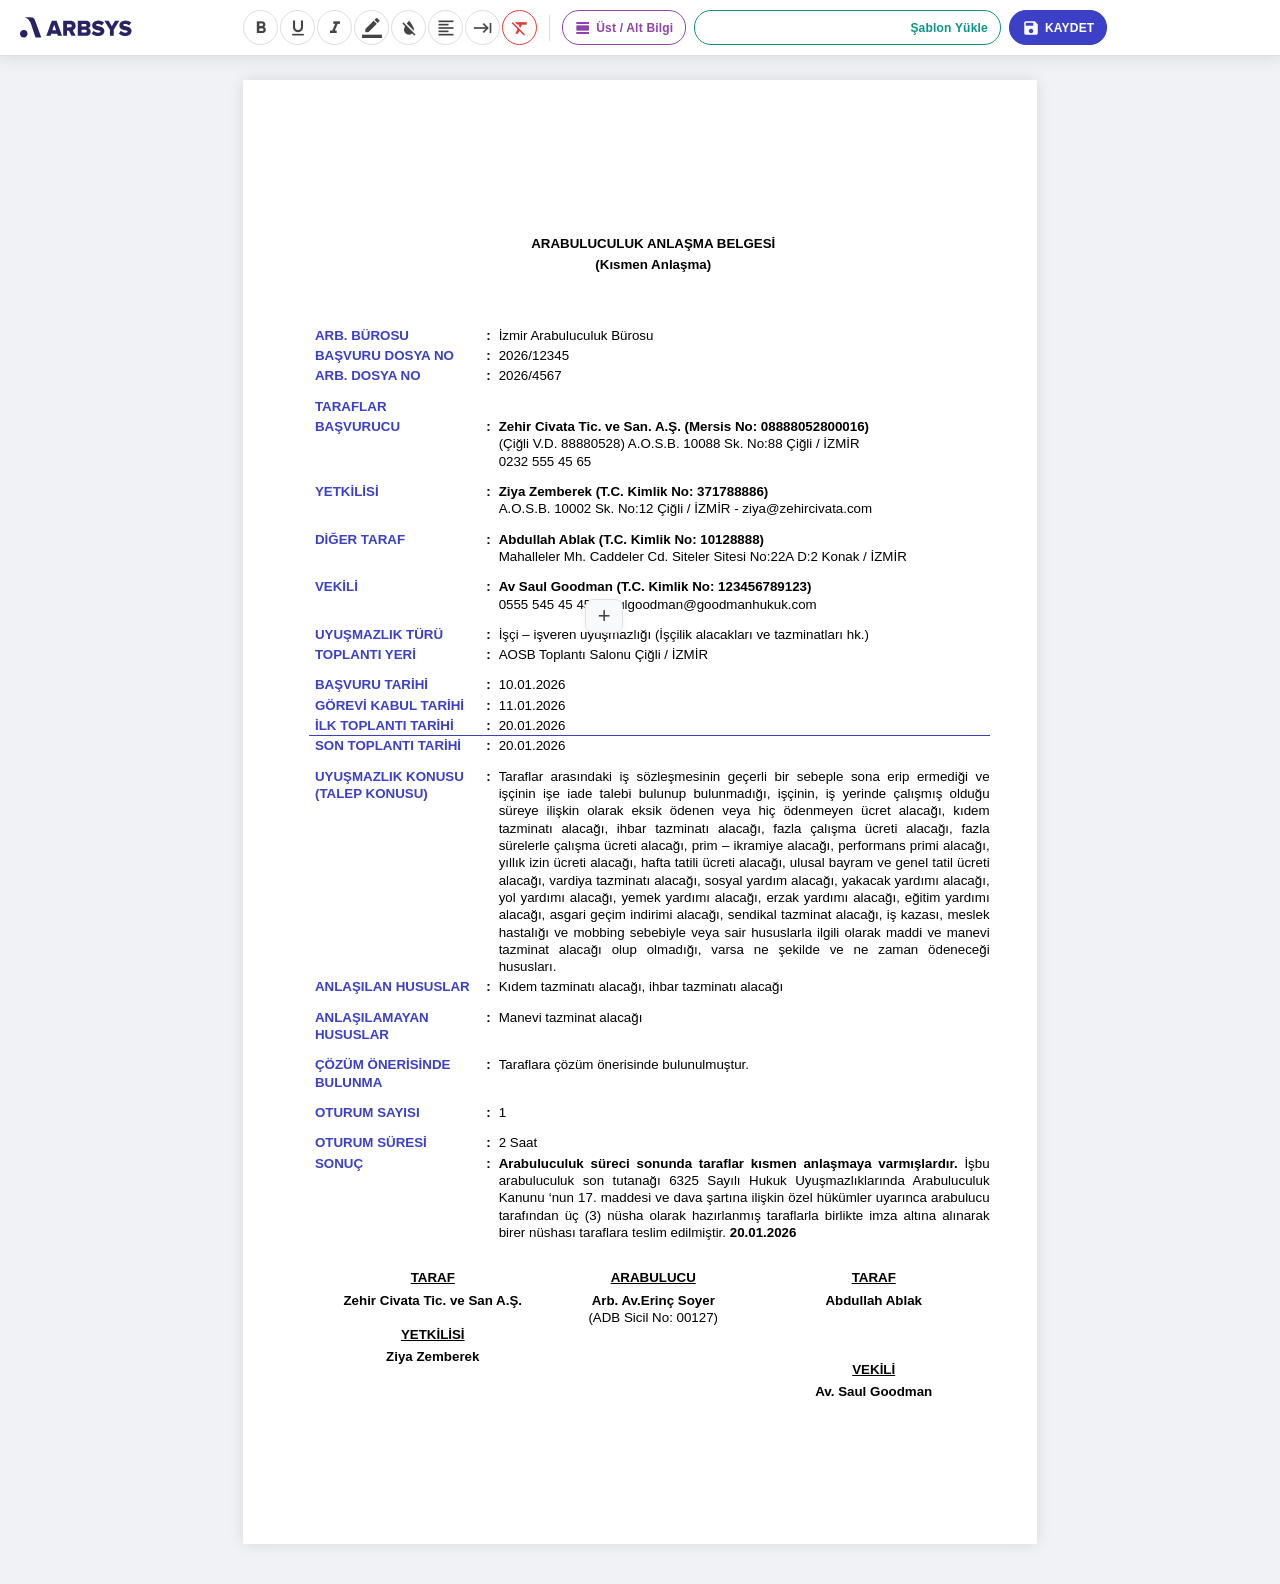
==== commit 2404f622: "Update index.htm" ====
--- a/index.htm
+++ b/index.htm
@@ -1,4 +1,4 @@
-<html lang="tr" class=" wcddqer idc0_350"><head>
+<html lang="tr" class=" wcddqer idc0_350 xxeaqtg"><head>
     <meta charset="UTF-8">
     <meta name="viewport" content="width=device-width, initial-scale=1">
     <title>Arbsys · Arabuluculuk Tutanak Editörü</title>
@@ -383,7 +383,7 @@
                     <tr><td colspan="3" style="padding:0; border:none;"><div style="height: 3.5cm;"></div></td></tr>
                 </thead>
 
-                <tbody><tr class="title-wrapper-row"><td class="title-cell" colspan="3"><table class="title-table title-inner"><tbody><tr class="title-blank-row"><td>&nbsp;</td></tr><tr class="title-text-row"><td>ARABULUCULUK İLK TOPLANTI TUTANAĞI</td></tr><tr class="title-text-row"><td>(Görüşme Yapıldıktan Sonra Erteleme)</td></tr><tr class="title-blank-row"><td>&nbsp;</td></tr><tr class="title-blank-row"><td>&nbsp;</td></tr></tbody></table></td></tr><tr class="single-row"><td class="label-cell"><span>ARB. BÜROSU</span><button class="lbl-dd-btn" title="Öneri Seç">▾</button></td><td class="colon-cell">:</td><td class="content-cell">İzmir Arabuluculuk Bürosu</td></tr><tr class="single-row"><td class="label-cell"><span>BAŞVURU DOSYA NO</span><button class="lbl-dd-btn" title="Öneri Seç">▾</button></td><td class="colon-cell">:</td><td class="content-cell">2026/12345</td></tr><tr class="single-row"><td class="label-cell"><span>ARB. DOSYA NO</span><button class="lbl-dd-btn" title="Öneri Seç">▾</button></td><td class="colon-cell">:</td><td class="content-cell">2026/4567</td></tr><tr class="empty-row"><td class="label-cell"><span><br></span></td><td class="colon-cell"><br></td><td class="content-cell"><br></td></tr><tr class="single-row"><td class="label-cell"><span>TARAFLAR</span><button class="lbl-dd-btn" title="Öneri Seç">▾</button></td><td class="colon-cell"><br></td><td class="content-cell"><br></td></tr><tr class="single-row"><td class="label-cell"><span>BAŞVURUCU</span><button class="lbl-dd-btn" title="Öneri Seç">▾</button></td><td class="colon-cell">:</td><td class="content-cell"><b>Zehir Civata Tic. ve San. A.Ş. (Mersis No: 08888052800016)</b><br>(Çiğli V.D. 88880528) A.O.S.B. 10088 Sk. No:88 Çiğli / İZMİR - 0232 555 45 65&nbsp;</td></tr><tr class="empty-row"><td class="label-cell"><span><br></span></td><td class="colon-cell"><br></td><td class="content-cell"><br></td></tr><tr class="single-row"><td class="label-cell"><span>YETKİLİSİ</span><button class="lbl-dd-btn" title="Öneri Seç">▾</button></td><td class="colon-cell">:</td><td class="content-cell"><b>Ziya Zemberek (T.C. Kimlik No: 371788886)</b><div>A.O.S.B. 10002 Sk. No:12 Çiğli / İZMİR - ziya@zehircivata.com</div></td></tr><tr class="empty-row"><td class="label-cell"><span><br></span></td><td class="colon-cell"><br></td><td class="content-cell"><br></td></tr><tr class="single-row"><td class="label-cell"><span>DİĞER TARAF</span><button class="lbl-dd-btn" title="Öneri Seç">▾</button></td><td class="colon-cell">:</td><td class="content-cell"><b>Abdullah Ablak (T.C. Kimlik No: 10128888)</b><br><div>Mahalleler Mh. Caddeler Cd. Siteler Sitesi No:22A D:2 Konak / İZMİR</div></td></tr><tr class="empty-row"><td class="label-cell"><span><br></span></td><td class="colon-cell"><br></td><td class="content-cell"><br></td></tr><tr class="single-row"><td class="label-cell"><span>VEKİLİ</span><button class="lbl-dd-btn" title="Öneri Seç">▾</button></td><td class="colon-cell">:</td><td class="content-cell"><b>Av Saul Goodman (T.C. Kimlik No: 123456789123)</b><br><div>0555 545 45 45 - saulgoodman@goodmanhukuk.com</div></td></tr><tr class="empty-row"><td class="label-cell"><span><br></span></td><td class="colon-cell"><br></td><td class="content-cell"><br></td></tr><tr class="single-row"><td class="label-cell"><span>UYUŞMAZLIK TÜRÜ</span><button class="lbl-dd-btn" title="Öneri Seç">▾</button></td><td class="colon-cell">:</td><td class="content-cell">İşçi – işveren uyuşmazlığı (İşçilik alacakları ve tazminatları hk.)</td></tr><tr class="empty-row"><td class="label-cell"><span><br></span></td><td class="colon-cell"><br></td><td class="content-cell"><br></td></tr><tr class="single-row"><td class="label-cell"><span>TOPLANTI YERİ</span><button class="lbl-dd-btn" title="Öneri Seç">▾</button></td><td class="colon-cell">:</td><td class="content-cell">AOSB Toplantı Salonu Çiğli / İZMİR</td></tr><tr class="empty-row"><td class="label-cell"><span><br></span></td><td class="colon-cell"><br></td><td class="content-cell"><br></td></tr><tr class="single-row"><td class="label-cell"><span>BAŞVURU TARİHİ</span><button class="lbl-dd-btn" title="Öneri Seç">▾</button></td><td class="colon-cell">:</td><td class="content-cell">10.01.2026</td></tr><tr class="single-row"><td class="label-cell"><span>GÖREVİ KABUL TARİHİ</span><button class="lbl-dd-btn" title="Öneri Seç">▾</button></td><td class="colon-cell">:</td><td class="content-cell">11.01.2026</td></tr><tr class="single-row"><td class="label-cell"><span>İLK TOPLANTI TARİHİ</span><button class="lbl-dd-btn" title="Öneri Seç">▾</button></td><td class="colon-cell">:</td><td class="content-cell">20.01.2026</td></tr><tr class="single-row"><td class="label-cell"><span>TOPLANTI BAŞL. SAATİ</span><button class="lbl-dd-btn" title="Öneri Seç">▾</button></td><td class="colon-cell">:</td><td class="content-cell">11:00</td></tr><tr class="single-row"><td class="label-cell"><span>TOPLANTI BİTİŞ SAATİ</span><button class="lbl-dd-btn" title="Öneri Seç">▾</button></td><td class="colon-cell">:</td><td class="content-cell">11:45</td></tr><tr class="empty-row"><td class="label-cell"><span><br></span></td><td class="colon-cell"><br></td><td class="content-cell"><br></td></tr><tr class="single-row row-hovered"><td class="label-cell"><span>UYUŞMAZLIK KONUSU <br> (Talep Konusu)</span><button class="lbl-dd-btn" title="Öneri Seç">▾</button></td><td class="colon-cell">:</td><td class="content-cell"><div>Taraflar arasındaki iş sözleşmesinin geçerli bir sebeple sona erip 
+                <tbody><tr class="title-wrapper-row"><td class="title-cell" colspan="3"><table class="title-table title-inner"><tbody><tr class="title-blank-row"><td>&nbsp;</td></tr><tr class="title-text-row"><td>ARABULUCULUK ANLAŞMA BELGESİ</td></tr><tr class="title-text-row"><td>(Kısmen Anlaşma)</td></tr><tr class="title-blank-row"><td>&nbsp;</td></tr><tr class="title-blank-row"><td>&nbsp;</td></tr></tbody></table></td></tr><tr class="empty-row"><td class="label-cell"><span><br></span></td><td class="colon-cell"><br></td><td class="content-cell"><br></td></tr><tr class="single-row"><td class="label-cell"><span>ARB. BÜROSU</span><button class="lbl-dd-btn" title="Öneri Seç">▾</button></td><td class="colon-cell">:</td><td class="content-cell">İzmir Arabuluculuk Bürosu</td></tr><tr class="single-row"><td class="label-cell"><span>BAŞVURU DOSYA NO</span><button class="lbl-dd-btn" title="Öneri Seç">▾</button></td><td class="colon-cell">:</td><td class="content-cell">2026/12345</td></tr><tr class="single-row"><td class="label-cell"><span>ARB. DOSYA NO</span><button class="lbl-dd-btn" title="Öneri Seç">▾</button></td><td class="colon-cell">:</td><td class="content-cell">2026/4567</td></tr><tr class="empty-row"><td class="label-cell"><span><br></span></td><td class="colon-cell"><br></td><td class="content-cell"><br></td></tr><tr class="single-row"><td class="label-cell"><span>TARAFLAR</span><button class="lbl-dd-btn" title="Öneri Seç">▾</button></td><td class="colon-cell"><br></td><td class="content-cell"><br></td></tr><tr class="single-row"><td class="label-cell"><span>BAŞVURUCU</span><button class="lbl-dd-btn" title="Öneri Seç">▾</button></td><td class="colon-cell">:</td><td class="content-cell"><b>Zehir Civata Tic. ve San. A.Ş. (Mersis No: 08888052800016)</b><br>(Çiğli V.D. 88880528) A.O.S.B. 10088 Sk. No:88 Çiğli / İZMİR<br>0232 555 45 65&nbsp;</td></tr><tr class="empty-row"><td class="label-cell"><span><br></span></td><td class="colon-cell"><br></td><td class="content-cell"><br></td></tr><tr class="single-row"><td class="label-cell"><span>YETKİLİSİ</span><button class="lbl-dd-btn" title="Öneri Seç">▾</button></td><td class="colon-cell">:</td><td class="content-cell"><b>Ziya Zemberek (T.C. Kimlik No: 371788886)</b><div>A.O.S.B. 10002 Sk. No:12 Çiğli / İZMİR - ziya@zehircivata.com</div></td></tr><tr class="empty-row"><td class="label-cell"><span><br></span></td><td class="colon-cell"><br></td><td class="content-cell"><br></td></tr><tr class="single-row"><td class="label-cell"><span>DİĞER TARAF</span><button class="lbl-dd-btn" title="Öneri Seç">▾</button></td><td class="colon-cell">:</td><td class="content-cell"><b>Abdullah Ablak (T.C. Kimlik No: 10128888)</b><br><div>Mahalleler Mh. Caddeler Cd. Siteler Sitesi No:22A D:2 Konak / İZMİR</div></td></tr><tr class="empty-row"><td class="label-cell"><span><br></span></td><td class="colon-cell"><br></td><td class="content-cell"><br></td></tr><tr class="single-row"><td class="label-cell"><span>VEKİLİ</span><button class="lbl-dd-btn" title="Öneri Seç">▾</button></td><td class="colon-cell">:</td><td class="content-cell"><b>Av Saul Goodman (T.C. Kimlik No: 123456789123)</b><br><div>0555 545 45 45 - saulgoodman@goodmanhukuk.com</div></td></tr><tr class="empty-row"><td class="label-cell"><span><br></span></td><td class="colon-cell"><br></td><td class="content-cell"><br></td></tr><tr class="single-row"><td class="label-cell"><span>UYUŞMAZLIK TÜRÜ</span><button class="lbl-dd-btn" title="Öneri Seç">▾</button></td><td class="colon-cell">:</td><td class="content-cell">İşçi – işveren uyuşmazlığı (İşçilik alacakları ve tazminatları hk.)</td></tr><tr class="single-row"><td class="label-cell"><span>TOPLANTI YERİ</span><button class="lbl-dd-btn" title="Öneri Seç">▾</button></td><td class="colon-cell">:</td><td class="content-cell">AOSB Toplantı Salonu Çiğli / İZMİR</td></tr><tr class="empty-row"><td class="label-cell"><span><br></span></td><td class="colon-cell"><br></td><td class="content-cell"><br></td></tr><tr class="single-row"><td class="label-cell"><span>BAŞVURU TARİHİ</span><button class="lbl-dd-btn" title="Öneri Seç">▾</button></td><td class="colon-cell">:</td><td class="content-cell">10.01.2026</td></tr><tr class="single-row"><td class="label-cell"><span>GÖREVİ KABUL TARİHİ</span><button class="lbl-dd-btn" title="Öneri Seç">▾</button></td><td class="colon-cell">:</td><td class="content-cell">11.01.2026</td></tr><tr class="single-row row-hovered"><td class="label-cell"><span>İLK TOPLANTI TARİHİ</span><button class="lbl-dd-btn" title="Öneri Seç">▾</button></td><td class="colon-cell">:</td><td class="content-cell">20.01.2026</td></tr><tr class="single-row"><td class="label-cell"><span>SON TOPLANTI TARİHİ</span><button class="lbl-dd-btn" title="Öneri Seç">▾</button></td><td class="colon-cell">:</td><td class="content-cell">20.01.2026</td></tr><tr class="empty-row"><td class="label-cell"><span><br></span></td><td class="colon-cell"><br></td><td class="content-cell"><br></td></tr><tr class="single-row"><td class="label-cell"><span>UYUŞMAZLIK KONUSU <br> (Talep Konusu)</span><button class="lbl-dd-btn" title="Öneri Seç">▾</button></td><td class="colon-cell">:</td><td class="content-cell"><div>Taraflar arasındaki iş sözleşmesinin geçerli bir sebeple sona erip 
 ermediği ve işçinin işe iade talebi bulunup bulunmadığı, işçinin, iş 
 yerinde çalışmış olduğu süreye ilişkin olarak eksik ödenen veya hiç 
 ödenmeyen ücret alacağı, kıdem tazminatı alacağı, ihbar tazminatı 
@@ -395,7 +395,7 @@
 alacağı, sendikal tazminat alacağı, iş kazası, meslek hastalığı ve 
 mobbing sebebiyle veya sair hususlarla ilgili olarak maddi ve manevi 
 tazminat alacağı olup olmadığı, varsa ne şekilde ve ne zaman ödeneceği 
-hususları.</div></td></tr><tr class="empty-row"><td class="label-cell"><span><br></span></td><td class="colon-cell"><br></td><td class="content-cell"><br></td></tr><tr class="single-row"><td class="label-cell"><span>SONUÇ</span><button class="lbl-dd-btn" title="Öneri Seç">▾</button></td><td class="colon-cell">:</td><td class="content-cell"><div>Taraflarca uyuşmazlık konusu müzakere edildikten sonra, yeniden değerlendirilmek üzere, <b>XX.XX.20XX ……. günü saat XX.XX’da</b> <b>ikinci</b> bir toplantı yapılması kararlaştırılmıştır. İşbu tutanak,&nbsp;<b>üç (3)</b> nüsha olarak hazırlanmış taraflarla birlikte imza altına alınarak birer nüshası taraflara teslim edilmiştir. <b>20.01.2026</b>&nbsp;&nbsp;<b>&nbsp;&nbsp;</b></div></td></tr><tr class="empty-row"><td class="label-cell"><span><br></span></td><td class="colon-cell"><br></td><td class="content-cell"><br></td></tr><tr class="single-row"><td colspan="3"><div class="sig-grid"><div class="sig-box"><span class="sig-title">TARAF</span><div><b>Zehir Civata Tic. ve San A.Ş.</b></div><div><b><br></b></div><div><span class="sig-title"><b>YETKİLİSİ</b></span></div><div><b>Ziya Zemberek</b></div></div><div class="sig-box"><span class="sig-title">ARABULUCU</span><div><b>Arb. Av.Erinç Soyer</b></div><div>(ADB Sicil No: 00127)</div></div><div class="sig-box"><span class="sig-title">TARAF</span><div><b>Abdullah Ablak</b></div><div><b><br></b></div><div><b><br></b></div><div><b><br></b></div><div><b><span class="sig-title">VEKİLİ</span></b></div><div><b>Av. Saul Goodman</b></div><div><b><br></b></div><div><b><br></b></div><div><b><br></b></div></div></div></td></tr></tbody>
+hususları.</div></td></tr><tr class="single-row"><td class="label-cell"><span>ANLAŞILAN HUSUSLAR</span><button class="lbl-dd-btn" title="Öneri Seç">▾</button></td><td class="colon-cell">:</td><td class="content-cell">Kıdem tazminatı alacağı, ihbar tazminatı alacağı</td></tr><tr class="empty-row"><td class="label-cell"><span><br></span></td><td class="colon-cell"><br></td><td class="content-cell"><br></td></tr><tr class="single-row"><td class="label-cell"><span>ANLAŞILAMAYAN HUSUSLAR</span><button class="lbl-dd-btn" title="Öneri Seç">▾</button></td><td class="colon-cell">:</td><td class="content-cell">Manevi tazminat alacağı</td></tr><tr class="empty-row"><td class="label-cell"><span><br></span></td><td class="colon-cell"><br></td><td class="content-cell"><br></td></tr><tr class="single-row"><td class="label-cell"><span>ÇÖZÜM ÖNERİSİNDE <br> BULUNMA</span><button class="lbl-dd-btn" title="Öneri Seç">▾</button></td><td class="colon-cell">:</td><td class="content-cell">Taraflara çözüm önerisinde bulunulmuştur.</td></tr><tr class="empty-row"><td class="label-cell"><span><br></span></td><td class="colon-cell"><br></td><td class="content-cell"><br></td></tr><tr class="single-row"><td class="label-cell"><span>OTURUM SAYISI</span><button class="lbl-dd-btn" title="Öneri Seç">▾</button></td><td class="colon-cell">:</td><td class="content-cell">1</td></tr><tr class="empty-row"><td class="label-cell"><span><br></span></td><td class="colon-cell"><br></td><td class="content-cell"><br></td></tr><tr class="single-row"><td class="label-cell"><span>OTURUM SÜRESİ</span><button class="lbl-dd-btn" title="Öneri Seç">▾</button></td><td class="colon-cell">:</td><td class="content-cell">2 Saat</td></tr><tr class="single-row"><td class="label-cell"><span>SONUÇ</span><button class="lbl-dd-btn" title="Öneri Seç">▾</button></td><td class="colon-cell">:</td><td class="content-cell"><div><b>Arabuluculuk süreci sonunda taraflar kısmen anlaşmaya varmışlardır.</b> İşbu arabuluculuk son tutanağı 6325 Sayılı Hukuk Uyuşmazlıklarında Arabuluculuk Kanunu ‘nun 17. maddesi ve dava şartına ilişkin özel hükümler uyarınca arabulucu tarafından üç (3) nüsha olarak hazırlanmış taraflarla birlikte imza altına alınarak birer nüshası taraflara teslim edilmiştir. <b>20.01.2026</b></div></td></tr><tr class="empty-row"><td class="label-cell"><span><br></span></td><td class="colon-cell"><br></td><td class="content-cell"><br></td></tr><tr class="single-row"><td colspan="3"><div class="sig-grid"><div class="sig-box"><span class="sig-title">TARAF</span><div><b>Zehir Civata Tic. ve San A.Ş.</b></div><div><b><br></b></div><div><span class="sig-title"><b>YETKİLİSİ</b></span></div><div><b>Ziya Zemberek</b></div></div><div class="sig-box"><span class="sig-title">ARABULUCU</span><div><b>Arb. Av.Erinç Soyer</b></div><div>(ADB Sicil No: 00127)</div></div><div class="sig-box"><span class="sig-title">TARAF</span><div><b>Abdullah Ablak</b></div><div><b><br></b></div><div><b><br></b></div><div><b><br></b></div><div><b><span class="sig-title">VEKİLİ</span></b></div><div><b>Av. Saul Goodman</b></div><div><b><br></b></div><div><b><br></b></div><div><b><br></b></div></div></div></td></tr></tbody>
 
                 <tfoot class="print-space-foot">
                     <tr><td colspan="3" style="padding:0; border:none;"><div style="height: 2.0cm;"></div></td></tr>
@@ -414,7 +414,7 @@
                 <div class="modal-input-group">
                     <label>Kayıt Dosya Adı</label>
                     <div class="modal-input-row">
-                        <input type="text" id="fileNameInput" class="tb-input" value="Toplantı Tutanağı - Erteleme1">
+                        <input type="text" id="fileNameInput" class="tb-input" value="Son Tutanak - Kısmen Anlaşma">
                         <button class="tb-btn" onclick="incrementVersion()" data-title="Versiyon +1" style="font-size:14px;font-weight:bold;flex-shrink:0;">+1</button>
                     </div>
                 </div>
@@ -496,31 +496,31 @@
                 <div class="settings-hint">Soldaki metin seçim listesinde görünür; sağdaki metin belgeye yazılır. Eklediğiniz seçenekler, <b>-versiyon-</b> bağlantısıyla kaydettiğiniz editörün içinde kalır.</div>
                 <div class="settings-table">
                     <div class="settings-head"><span>Listede Görünen İsim</span><span>Sayfaya Yazılacak Metin</span><span></span></div>
-                    <div id="settingsList" class="settings-list"></div>
+                    <div id="settingsList" class="settings-list"><div class="settings-row"><span>Arb. Bürosu</span><span>ARB. BÜROSU</span><button class="settings-delete" title="" disabled=""><span class="material-icons" style="font-size:16px;">close</span></button></div><div class="settings-row"><span>Başvuru Dosya No</span><span>BAŞVURU DOSYA NO</span><button class="settings-delete" title="" disabled=""><span class="material-icons" style="font-size:16px;">close</span></button></div><div class="settings-row"><span>Arb. Dosya No</span><span>ARB. DOSYA NO</span><button class="settings-delete" title="" disabled=""><span class="material-icons" style="font-size:16px;">close</span></button></div><div class="settings-row"><span>Taraflar</span><span>TARAFLAR</span><button class="settings-delete" title="" disabled=""><span class="material-icons" style="font-size:16px;">close</span></button></div><div class="settings-row"><span>Başvurucu</span><span>BAŞVURUCU</span><button class="settings-delete" title="" disabled=""><span class="material-icons" style="font-size:16px;">close</span></button></div><div class="settings-row"><span>Yetkilisi</span><span>YETKİLİSİ</span><button class="settings-delete" title="" disabled=""><span class="material-icons" style="font-size:16px;">close</span></button></div><div class="settings-row"><span>Diğer Taraf</span><span>DİĞER TARAF</span><button class="settings-delete" title="" disabled=""><span class="material-icons" style="font-size:16px;">close</span></button></div><div class="settings-row"><span>Vekili</span><span>VEKİLİ</span><button class="settings-delete" title="" disabled=""><span class="material-icons" style="font-size:16px;">close</span></button></div><div class="settings-row"><span>Çalışanı</span><span>ÇALIŞANI</span><button class="settings-delete" title="" disabled=""><span class="material-icons" style="font-size:16px;">close</span></button></div><div class="settings-row"><span>Kanuni Temsilci</span><span>KANUNİ TEMSİLCİ</span><button class="settings-delete" title="" disabled=""><span class="material-icons" style="font-size:16px;">close</span></button></div><div class="settings-row"><span>Komisyon Üyesi</span><span>KOMİSYON ÜYESİ</span><button class="settings-delete" title="" disabled=""><span class="material-icons" style="font-size:16px;">close</span></button></div><div class="settings-row"><span>Uzman Kişi</span><span>UZMAN KİŞİ</span><button class="settings-delete" title="" disabled=""><span class="material-icons" style="font-size:16px;">close</span></button></div><div class="settings-row"><span>Uyuşmazlık Türü</span><span>UYUŞMAZLIK TÜRÜ</span><button class="settings-delete" title="" disabled=""><span class="material-icons" style="font-size:16px;">close</span></button></div><div class="settings-row"><span>Toplantı Yeri</span><span>TOPLANTI YERİ</span><button class="settings-delete" title="" disabled=""><span class="material-icons" style="font-size:16px;">close</span></button></div><div class="settings-row"><span>Başvuru Tarihi</span><span>BAŞVURU TARİHİ</span><button class="settings-delete" title="" disabled=""><span class="material-icons" style="font-size:16px;">close</span></button></div><div class="settings-row"><span>Görevi Kabul Tarihi</span><span>GÖREVİ KABUL TARİHİ</span><button class="settings-delete" title="" disabled=""><span class="material-icons" style="font-size:16px;">close</span></button></div><div class="settings-row"><span>İlk Toplantı Tarihi</span><span>İLK TOPLANTI TARİHİ</span><button class="settings-delete" title="" disabled=""><span class="material-icons" style="font-size:16px;">close</span></button></div><div class="settings-row"><span>Son Toplantı Tarihi</span><span>SON TOPLANTI TARİHİ</span><button class="settings-delete" title="" disabled=""><span class="material-icons" style="font-size:16px;">close</span></button></div><div class="settings-row"><span>Toplantı Başlama Saati</span><span>TOPLANTI BAŞL. SAATİ</span><button class="settings-delete" title="" disabled=""><span class="material-icons" style="font-size:16px;">close</span></button></div><div class="settings-row"><span>Toplantı Bitiş Saati</span><span>TOPLANTI BİTİŞ. SAATİ</span><button class="settings-delete" title="" disabled=""><span class="material-icons" style="font-size:16px;">close</span></button></div><div class="settings-row"><span>Uyuşmazlık Konusu (Talep Konusu)</span><span>UYUŞMAZLIK KONUSU &lt;br&gt; (Talep Konusu)</span><button class="settings-delete" title="" disabled=""><span class="material-icons" style="font-size:16px;">close</span></button></div><div class="settings-row"><span>Çözüm Önerisinde Bulunma</span><span>ÇÖZÜM ÖNERİSİNDE &lt;br&gt; BULUNMA</span><button class="settings-delete" title="" disabled=""><span class="material-icons" style="font-size:16px;">close</span></button></div><div class="settings-row"><span>Oturum Sayısı</span><span>OTURUM SAYISI</span><button class="settings-delete" title="" disabled=""><span class="material-icons" style="font-size:16px;">close</span></button></div><div class="settings-row"><span>Oturum Süresi</span><span>OTURUM SÜRESİ</span><button class="settings-delete" title="" disabled=""><span class="material-icons" style="font-size:16px;">close</span></button></div><div class="settings-row"><span>Varılan Anlaşma</span><span>VARILAN ANLAŞMA</span><button class="settings-delete" title="" disabled=""><span class="material-icons" style="font-size:16px;">close</span></button></div><div class="settings-row"><span>Sonuç</span><span>SONUÇ</span><button class="settings-delete" title="" disabled=""><span class="material-icons" style="font-size:16px;">close</span></button></div><div class="settings-row"><span>Anlaşılan Hususlar</span><span>ANLAŞILAN HUSUSLAR</span><button class="settings-delete" title="Bu özel seçeneği sil"><span class="material-icons" style="font-size:16px;">close</span></button></div><div class="settings-row"><span>Anlaşılamayan Hususlar</span><span>ANLAŞILAMAYAN HUSUSLAR</span><button class="settings-delete" title="Bu özel seçeneği sil"><span class="material-icons" style="font-size:16px;">close</span></button></div></div>
                     <div class="settings-add-wrap">
                         <div id="settingsAddRow" class="settings-add-row">
-                            <input id="newPresetLabel" type="text" placeholder="Örn. Toplantı Başlama Saati">
-                            <input id="newPresetValue" type="text" placeholder="Örn. TOPLANTI BAŞL. SAATİ">
+                            <input id="newPresetLabel" type="text" placeholder="Örn. Toplantı Başlama Saati" value="">
+                            <input id="newPresetValue" type="text" placeholder="Örn. TOPLANTI BAŞL. SAATİ" value="">
                             <button class="settings-add-confirm" onclick="addCustomLabelPreset()" title="Ekle">✓</button>
                         </div>
-                        <button id="settingsPlusBtn" class="settings-plus" onclick="toggleSettingsAddRow()" title="Yeni seçenek ekle">+</button>
+                        <button id="settingsPlusBtn" class="settings-plus" onclick="toggleSettingsAddRow()" title="Yeni seçenek ekle" style="">+</button>
                     </div>
                 </div>
             </div>
         </div>
     </div>
 
-    <script id="customLabelPresetsData" type="application/json">[]</script>
+    <script id="customLabelPresetsData" type="application/json">[{"label":"Anlaşılan Hususlar","value":"ANLAŞILAN HUSUSLAR"},{"label":"Anlaşılamayan Hususlar","value":"ANLAŞILAMAYAN HUSUSLAR"}]</script>
 
     <div id="lblDropdown" style="top: 657px; left: 684.617px;" class="">
         <div class="lbl-search-wrap">
             <input type="text" class="lbl-search" placeholder="Ara..." autocomplete="off" value="">
         </div>
-        <div class="lbl-opts-list"><div class="lbl-opt" data-value="ARB. BÜROSU">Arb. Bürosu</div><div class="lbl-opt" data-value="BAŞVURU DOSYA NO">Başvuru Dosya No</div><div class="lbl-opt" data-value="ARB. DOSYA NO">Arb. Dosya No</div><div class="lbl-opt" data-value="TARAFLAR">Taraflar</div><div class="lbl-opt" data-value="BAŞVURUCU">Başvurucu</div><div class="lbl-opt" data-value="YETKİLİSİ">Yetkilisi</div><div class="lbl-opt" data-value="DİĞER TARAF">Diğer Taraf</div><div class="lbl-opt" data-value="VEKİLİ">Vekili</div><div class="lbl-opt" data-value="ÇALIŞANI">Çalışanı</div><div class="lbl-opt" data-value="KANUNİ TEMSİLCİ">Kanuni Temsilci</div><div class="lbl-opt" data-value="KOMİSYON ÜYESİ">Komisyon Üyesi</div><div class="lbl-opt" data-value="UZMAN KİŞİ">Uzman Kişi</div><div class="lbl-opt" data-value="UYUŞMAZLIK TÜRÜ">Uyuşmazlık Türü</div><div class="lbl-opt" data-value="TOPLANTI YERİ">Toplantı Yeri</div><div class="lbl-opt" data-value="BAŞVURU TARİHİ">Başvuru Tarihi</div><div class="lbl-opt" data-value="GÖREVİ KABUL TARİHİ">Görevi Kabul Tarihi</div><div class="lbl-opt" data-value="İLK TOPLANTI TARİHİ">İlk Toplantı Tarihi</div><div class="lbl-opt" data-value="SON TOPLANTI TARİHİ">Son Toplantı Tarihi</div><div class="lbl-opt" data-value="TOPLANTI BAŞL. SAATİ">Toplantı Başlangıç Saati</div><div class="lbl-opt" data-value="TOPLANTI BİTİŞ SAATİ">Toplantı Bitiş Saati</div><div class="lbl-opt" data-value="UYUŞMAZLIK KONUSU &lt;br&gt; (Talep Konusu)">Uyuşmazlık Konusu (Talep Konusu)</div><div class="lbl-opt" data-value="ÇÖZÜM ÖNERİSİNDE &lt;br&gt; BULUNMA">Çözüm Önerisinde Bulunma</div><div class="lbl-opt" data-value="OTURUM SAYISI">Oturum Sayısı</div><div class="lbl-opt" data-value="OTURUM SÜRESİ">Oturum Süresi</div><div class="lbl-opt" data-value="VARILAN ANLAŞMA">Varılan Anlaşma</div><div class="lbl-opt" data-value="SONUÇ">Sonuç</div></div>
+        <div class="lbl-opts-list"><div class="lbl-opt" data-value="ARB. BÜROSU">Arb. Bürosu</div><div class="lbl-opt" data-value="BAŞVURU DOSYA NO">Başvuru Dosya No</div><div class="lbl-opt" data-value="ARB. DOSYA NO">Arb. Dosya No</div><div class="lbl-opt" data-value="TARAFLAR">Taraflar</div><div class="lbl-opt" data-value="BAŞVURUCU">Başvurucu</div><div class="lbl-opt" data-value="YETKİLİSİ">Yetkilisi</div><div class="lbl-opt" data-value="DİĞER TARAF">Diğer Taraf</div><div class="lbl-opt" data-value="VEKİLİ">Vekili</div><div class="lbl-opt" data-value="ÇALIŞANI">Çalışanı</div><div class="lbl-opt" data-value="KANUNİ TEMSİLCİ">Kanuni Temsilci</div><div class="lbl-opt" data-value="KOMİSYON ÜYESİ">Komisyon Üyesi</div><div class="lbl-opt" data-value="UZMAN KİŞİ">Uzman Kişi</div><div class="lbl-opt" data-value="UYUŞMAZLIK TÜRÜ">Uyuşmazlık Türü</div><div class="lbl-opt" data-value="TOPLANTI YERİ">Toplantı Yeri</div><div class="lbl-opt" data-value="BAŞVURU TARİHİ">Başvuru Tarihi</div><div class="lbl-opt" data-value="GÖREVİ KABUL TARİHİ">Görevi Kabul Tarihi</div><div class="lbl-opt" data-value="İLK TOPLANTI TARİHİ">İlk Toplantı Tarihi</div><div class="lbl-opt" data-value="SON TOPLANTI TARİHİ">Son Toplantı Tarihi</div><div class="lbl-opt" data-value="TOPLANTI BAŞL. SAATİ">Toplantı Başlama Saati</div><div class="lbl-opt" data-value="TOPLANTI BİTİŞ. SAATİ">Toplantı Bitiş Saati</div><div class="lbl-opt" data-value="UYUŞMAZLIK KONUSU &lt;br&gt; (Talep Konusu)">Uyuşmazlık Konusu (Talep Konusu)</div><div class="lbl-opt" data-value="ÇÖZÜM ÖNERİSİNDE &lt;br&gt; BULUNMA">Çözüm Önerisinde Bulunma</div><div class="lbl-opt" data-value="OTURUM SAYISI">Oturum Sayısı</div><div class="lbl-opt" data-value="OTURUM SÜRESİ">Oturum Süresi</div><div class="lbl-opt" data-value="VARILAN ANLAŞMA">Varılan Anlaşma</div><div class="lbl-opt" data-value="SONUÇ">Sonuç</div><div class="lbl-opt" data-value="ANLAŞILAN HUSUSLAR">Anlaşılan Hususlar</div><div class="lbl-opt" data-value="ANLAŞILAMAYAN HUSUSLAR">Anlaşılamayan Hususlar</div></div>
       </div>
     
 
-    <div id="floatPanel" style="height: 211px; top: 435.617px; left: 585.3px;" class="visible">
+    <div id="floatPanel" style="height: 34px; top: 599.117px; left: 585.3px;" class="visible">
         <button id="floatPlus" title="Ekle">+</button>
         <div id="floatMenu" class="menu-open-down">
             <button class="menu-btn" data-tip="Başlık Ekle (Ctrl+8)" data-action="title"><span class="material-icons">title</span></button>
@@ -534,7 +534,7 @@
         </div>
     </div>
 
-    <div id="floatDeletePanel" style="height: 211px; top: 435.617px; left: 1315.6px;" class="visible">
+    <div id="floatDeletePanel" style="height: 68px; top: 582.117px; left: 1315.6px;" class="visible">
         <button class="menu-btn drag-btn" data-tip="Sürükleyerek taşı" data-action="drag"><span class="material-icons">drag_handle</span></button>
         <button class="menu-btn delete-btn" data-tip="Sil (Delete)" data-action="delete"><span class="material-icons">delete</span></button>
     </div>
@@ -2050,4 +2050,5 @@
         })();
     </script>
 
-</body></html>
+
+</body></html>
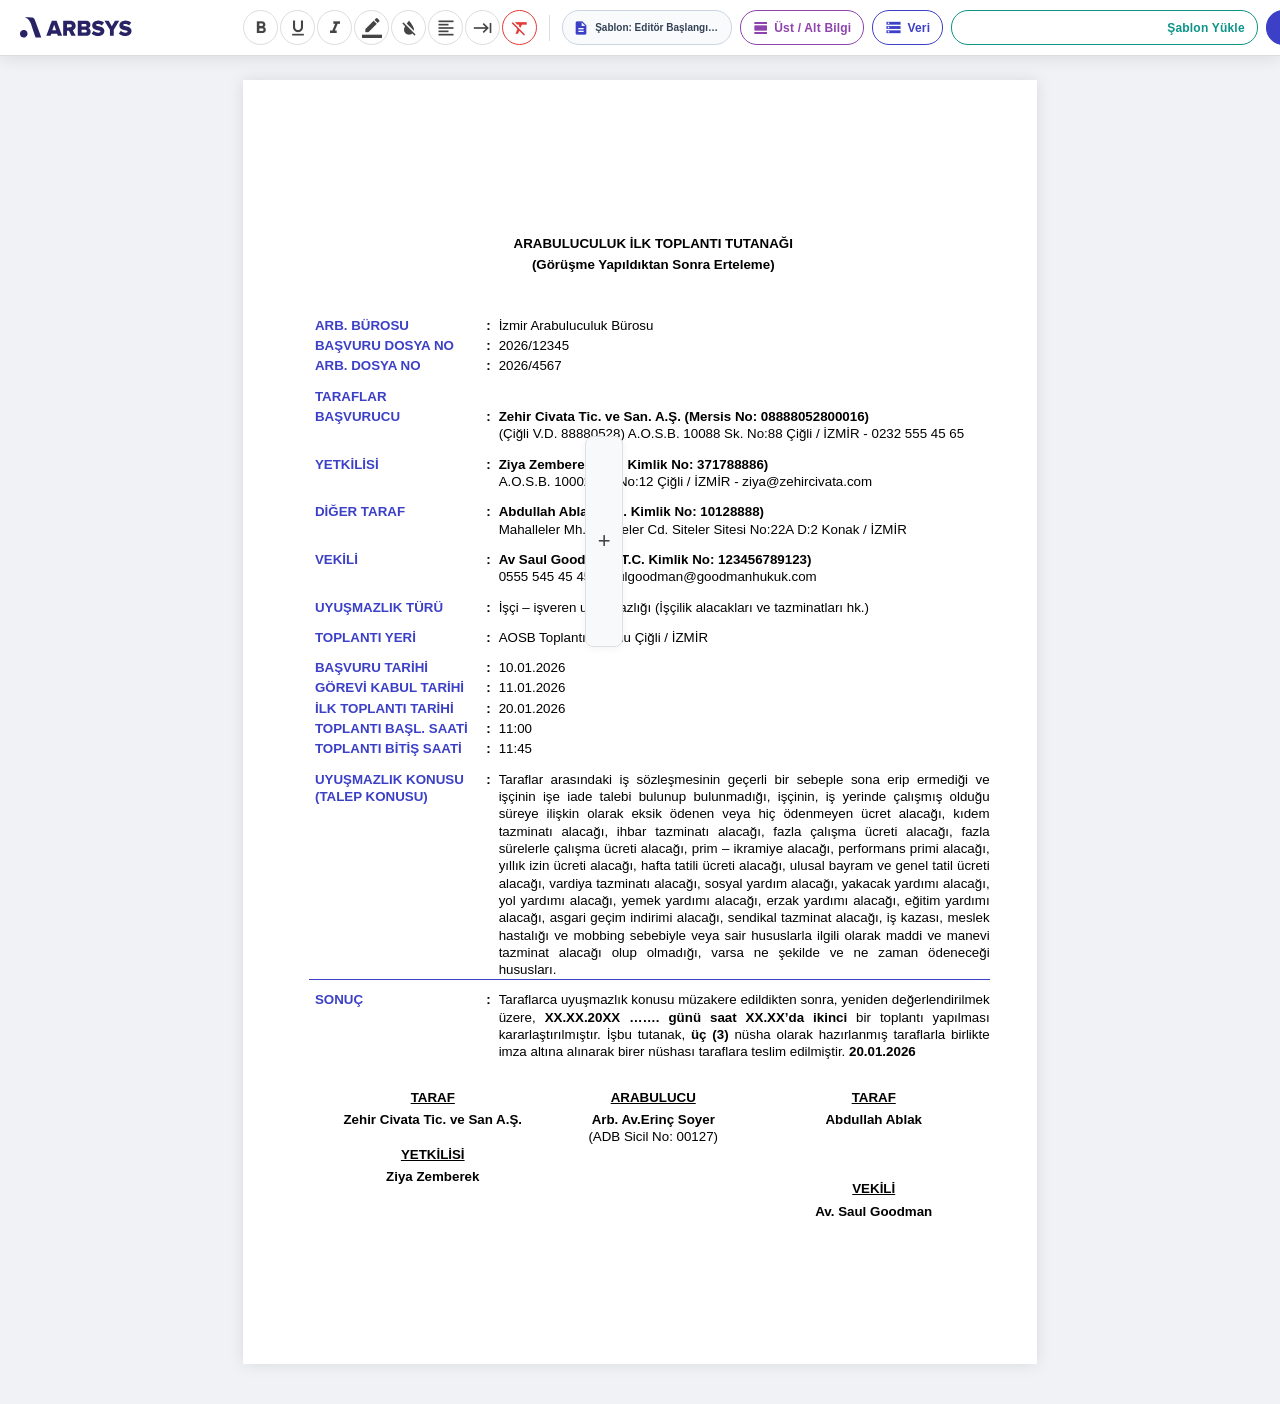
==== commit da199ff2: "v4_dashboard" ====
--- a/index.htm
+++ b/index.htm
@@ -1,4 +1,4 @@
-<html lang="tr" class=" wcddqer idc0_350 xxeaqtg"><head>
+<html lang="tr" class=" wcddqer idc0_350"><head>
     <meta charset="UTF-8">
     <meta name="viewport" content="width=device-width, initial-scale=1">
     <title>Arbsys · Arabuluculuk Tutanak Editörü</title>
@@ -95,6 +95,9 @@
         .toolbar-inner { display: flex; justify-content: flex-start; align-items: center; width: 210mm; max-width: 100%; flex-wrap: nowrap; gap: 6px; }
         .toolbar-left { display: flex; align-items: center; gap: 2px; flex-shrink: 0; }
         .toolbar-right { display: flex; align-items: center; gap: 8px; flex-shrink: 0; margin-left: auto}
+        .active-template-badge { height:35px; max-width:170px; padding:0 10px; border:1px solid #cbd5e1; border-radius:17px; background:#f8fafc; color:#334155; display:flex; align-items:center; gap:6px; box-sizing:border-box; font-size:10px; font-weight:700; flex-shrink:1; cursor:default; }
+        .active-template-badge .material-icons { color:#3c40c6; font-size:16px; flex-shrink:0; }
+        .active-template-badge-text { overflow:hidden; text-overflow:ellipsis; white-space:nowrap; }
         .toolbar-sep { width:1px; height:26px; background:#ddd; margin:0 6px; flex-shrink:0; align-self:center; }
         .tb-btn { background: white; border: 1px solid #ddd; width: 35px; height: 35px; cursor: pointer; border-radius: 50%; display: flex; align-items: center; justify-content: center; transition: 0.15s; position: relative; color: #444; font-size: 13px; font-weight: bold; flex-shrink: 0; }
         .tb-btn:hover { background:#3c40c6; color:#fff; border-color:#3c40c6; }
@@ -271,6 +274,67 @@
         .io-mod-item input { width:15px; height:15px; cursor:pointer; flex-shrink:0; }
         .io-mod-label { white-space:nowrap; overflow:hidden; text-overflow:ellipsis; }
         .io-mod-muted { color:#aaa; font-style:italic; }
+        .io-guided-card { border:1px solid #dfe3f3; border-radius:12px; padding:14px; background:#f8f9ff; margin-top:8px; }
+        .io-select-grid { display:grid; grid-template-columns:1fr 1fr; gap:10px 12px; }
+        .io-field { display:flex; flex-direction:column; gap:5px; min-width:0; }
+        .io-field-full { grid-column:1 / -1; }
+        .io-field label { font-size:11px; font-weight:bold; color:#42476b; }
+        .io-field select { width:100%; min-width:0; border:1px solid #cfd4e8; border-radius:8px; padding:9px 10px; background:#fff; color:#29304f; font-size:12px; }
+        .io-field select:disabled { background:#eef0f6; color:#9aa0b5; cursor:not-allowed; }
+        .io-guided-warning { display:none; margin-top:10px; border:1px solid #f0b9b9; border-radius:8px; padding:9px 10px; background:#fff1f1; color:#a33a3a; font-size:11px; font-weight:bold; line-height:1.45; }
+        .io-guided-status { min-height:16px; margin-top:9px; color:#555d86; font-size:11px; font-weight:bold; line-height:1.4; }
+        .dashboard-modal-content { width:1120px; max-width:95vw; height:82vh; padding:20px; display:flex; flex-direction:column; }
+        .dashboard-modal-content .modal-header { margin-bottom:12px; }
+        .dashboard-toolbar { display:grid; grid-template-columns:minmax(220px,1fr) 220px auto auto; gap:8px; align-items:center; margin-bottom:10px; }
+        .dashboard-input, .dashboard-select { width:100%; box-sizing:border-box; border:1px solid #cfd4e8; border-radius:8px; padding:9px 10px; background:#fff; color:#29304f; font-size:12px; outline:none; }
+        .dashboard-input:focus, .dashboard-select:focus, .dashboard-option-title:focus, .dashboard-option-text:focus { border-color:#3c40c6; box-shadow:0 0 0 3px rgba(60,64,198,0.1); }
+        .dashboard-summary { display:flex; gap:6px; flex-wrap:wrap; margin-bottom:10px; }
+        .dashboard-stat { border-radius:13px; padding:5px 9px; font-size:10px; font-weight:bold; background:#eef2ff; color:#3730a3; }
+        .dashboard-stat.missing { background:#fff1f2; color:#be123c; }
+        .dashboard-stat.variant { background:#f3e8ff; color:#7e22ce; }
+        .dashboard-stat.untitled { background:#fff7ed; color:#c2410c; }
+        .dashboard-body { display:grid; grid-template-columns:minmax(310px,0.9fr) minmax(480px,1.5fr); gap:12px; flex:1; min-height:0; }
+        .dashboard-list { border:1px solid #e2e8f0; border-radius:10px; padding:6px; overflow-y:auto; background:#f8fafc; }
+        .dashboard-record { width:100%; text-align:left; border:1px solid #e2e8f0; border-left:5px solid #94a3b8; border-radius:8px; padding:9px 10px; margin-bottom:6px; background:#fff; color:#334155; cursor:pointer; }
+        .dashboard-record:hover, .dashboard-record.active { border-color:#3c40c6; background:#f5f6ff; }
+        .dashboard-record.dashboard-record-missing { border-left-color:#e11d48; }
+        .dashboard-record.dashboard-record-variants { box-shadow:inset 4px 0 0 #9333ea; }
+        .dashboard-record.dashboard-record-untitled { border-bottom-color:#f97316; }
+        .dashboard-record-title { font-size:12px; font-weight:bold; line-height:1.35; }
+        .dashboard-record-path { margin-top:3px; color:#64748b; font-size:10px; line-height:1.35; }
+        .dashboard-badges { display:flex; flex-wrap:wrap; gap:4px; margin-top:6px; }
+        .dashboard-badge { padding:2px 6px; border-radius:9px; font-size:9px; font-weight:bold; background:#e2e8f0; color:#475569; }
+        .dashboard-badge.missing { background:#ffe4e6; color:#be123c; }
+        .dashboard-badge.variant { background:#f3e8ff; color:#7e22ce; }
+        .dashboard-badge.untitled { background:#ffedd5; color:#c2410c; }
+        .dashboard-editor { border:1px solid #e2e8f0; border-radius:10px; padding:14px; overflow-y:auto; background:#fff; }
+        .dashboard-empty { height:100%; display:flex; align-items:center; justify-content:center; color:#94a3b8; font-size:13px; text-align:center; }
+        .dashboard-record-heading { font-size:16px; font-weight:bold; color:#1e293b; margin-bottom:3px; }
+        .dashboard-record-subheading { font-size:11px; color:#64748b; margin-bottom:12px; }
+        .dashboard-section { border-top:1px solid #e2e8f0; padding-top:12px; margin-top:12px; }
+        .dashboard-section-head { display:flex; align-items:center; justify-content:space-between; gap:8px; margin-bottom:8px; }
+        .dashboard-section-title { font-size:13px; font-weight:bold; color:#334155; }
+        .dashboard-add-btn, .dashboard-save-btn, .dashboard-export-btn { border:1px solid #3c40c6; border-radius:8px; background:#fff; color:#3c40c6; padding:7px 10px; font-size:11px; font-weight:bold; cursor:pointer; }
+        .dashboard-add-btn:hover, .dashboard-export-btn:hover { background:#3c40c6; color:#fff; }
+        .dashboard-save-btn { background:#3c40c6; color:#fff; padding:9px 14px; }
+        .dashboard-option-card { border:1px solid #dbe2ea; border-radius:9px; padding:10px; margin-bottom:8px; background:#f8fafc; }
+        .dashboard-option-card.title-missing { border-color:#fb923c; background:#fff7ed; }
+        .dashboard-option-top { display:grid; grid-template-columns:1fr auto; gap:7px; align-items:center; margin-bottom:7px; }
+        .dashboard-option-title { width:100%; box-sizing:border-box; border:1px solid #cbd5e1; border-radius:7px; padding:8px 9px; font-size:11px; font-weight:bold; outline:none; }
+        .dashboard-option-title.title-missing { border-color:#fb923c; color:#c2410c; }
+        .dashboard-option-text { width:100%; min-height:110px; resize:vertical; box-sizing:border-box; border:1px solid #cbd5e1; border-radius:7px; padding:9px; font-family:Arial,sans-serif; font-size:11px; line-height:1.45; outline:none; }
+        .dashboard-delete-btn { border:0; border-radius:50%; width:28px; height:28px; background:#fff1f2; color:#be123c; cursor:pointer; font-size:17px; }
+        .dashboard-save-row { position:sticky; bottom:-14px; display:flex; justify-content:flex-end; gap:8px; padding:12px 0 0; background:linear-gradient(to bottom,rgba(255,255,255,0),#fff 25%); }
+        .dashboard-help { font-size:10px; color:#64748b; line-height:1.45; }
+        @media (max-width:900px) {
+            .dashboard-toolbar { grid-template-columns:1fr 1fr; }
+            .dashboard-body { grid-template-columns:1fr; }
+            .dashboard-list { max-height:240px; }
+        }
+        .io-guided-subsection { display:none; margin-top:10px; padding-top:10px; border-top:1px solid #e1e4f1; }
+        .io-guided-apply { display:none; width:100%; height:42px; margin-top:10px; justify-content:center; border:0; border-radius:10px; background:#3c40c6; color:#fff; font-size:13px; font-weight:bold; }
+        .io-guided-apply:disabled { background:#aeb2ca; cursor:not-allowed; }
+        .io-manual-title { margin-top:4px; }
 
     </style>
 </head>
@@ -305,9 +369,16 @@
             <div class="toolbar-sep"></div>
 
             <div class="toolbar-right">
+                <div id="activeTemplateBadge" class="active-template-badge" data-template-name="Editör Başlangıç İçeriği" title="Aktif şablon: Editör Başlangıç İçeriği">
+                    <span class="material-icons">description</span>
+                    <span id="activeTemplateName" class="active-template-badge-text">Şablon: Editör Başlangıç İçeriği</span>
+                </div>
                 <button id="hfPanelBtn" class="tb-btn tb-btn-wide accent-purple" onclick="toggleHFPanel()" data-title="Üst/Alt Bilgi Ayarları">
                     <span class="material-icons" style="font-size:16px;">view_day</span>Üst / Alt Bilgi
                     <span class="status-dot"></span>
+                </button>
+                <button class="tb-btn tb-btn-wide accent-indigo" onclick="openDataDashboard()" data-title="Uyuşmazlık Verilerini Yönet">
+                    <span class="material-icons" style="font-size:17px;">storage</span> Veri
                 </button>
                 <button class="tb-btn tb-btn-wide accent-teal" onclick="openIOModal()" data-title="Şablon Yükle">
                     <span class="material-icons" style="font-size:18px;">upload_file</span> Şablon Yükle
@@ -383,7 +454,7 @@
                     <tr><td colspan="3" style="padding:0; border:none;"><div style="height: 3.5cm;"></div></td></tr>
                 </thead>
 
-                <tbody><tr class="title-wrapper-row"><td class="title-cell" colspan="3"><table class="title-table title-inner"><tbody><tr class="title-blank-row"><td>&nbsp;</td></tr><tr class="title-text-row"><td>ARABULUCULUK ANLAŞMA BELGESİ</td></tr><tr class="title-text-row"><td>(Kısmen Anlaşma)</td></tr><tr class="title-blank-row"><td>&nbsp;</td></tr><tr class="title-blank-row"><td>&nbsp;</td></tr></tbody></table></td></tr><tr class="empty-row"><td class="label-cell"><span><br></span></td><td class="colon-cell"><br></td><td class="content-cell"><br></td></tr><tr class="single-row"><td class="label-cell"><span>ARB. BÜROSU</span><button class="lbl-dd-btn" title="Öneri Seç">▾</button></td><td class="colon-cell">:</td><td class="content-cell">İzmir Arabuluculuk Bürosu</td></tr><tr class="single-row"><td class="label-cell"><span>BAŞVURU DOSYA NO</span><button class="lbl-dd-btn" title="Öneri Seç">▾</button></td><td class="colon-cell">:</td><td class="content-cell">2026/12345</td></tr><tr class="single-row"><td class="label-cell"><span>ARB. DOSYA NO</span><button class="lbl-dd-btn" title="Öneri Seç">▾</button></td><td class="colon-cell">:</td><td class="content-cell">2026/4567</td></tr><tr class="empty-row"><td class="label-cell"><span><br></span></td><td class="colon-cell"><br></td><td class="content-cell"><br></td></tr><tr class="single-row"><td class="label-cell"><span>TARAFLAR</span><button class="lbl-dd-btn" title="Öneri Seç">▾</button></td><td class="colon-cell"><br></td><td class="content-cell"><br></td></tr><tr class="single-row"><td class="label-cell"><span>BAŞVURUCU</span><button class="lbl-dd-btn" title="Öneri Seç">▾</button></td><td class="colon-cell">:</td><td class="content-cell"><b>Zehir Civata Tic. ve San. A.Ş. (Mersis No: 08888052800016)</b><br>(Çiğli V.D. 88880528) A.O.S.B. 10088 Sk. No:88 Çiğli / İZMİR<br>0232 555 45 65&nbsp;</td></tr><tr class="empty-row"><td class="label-cell"><span><br></span></td><td class="colon-cell"><br></td><td class="content-cell"><br></td></tr><tr class="single-row"><td class="label-cell"><span>YETKİLİSİ</span><button class="lbl-dd-btn" title="Öneri Seç">▾</button></td><td class="colon-cell">:</td><td class="content-cell"><b>Ziya Zemberek (T.C. Kimlik No: 371788886)</b><div>A.O.S.B. 10002 Sk. No:12 Çiğli / İZMİR - ziya@zehircivata.com</div></td></tr><tr class="empty-row"><td class="label-cell"><span><br></span></td><td class="colon-cell"><br></td><td class="content-cell"><br></td></tr><tr class="single-row"><td class="label-cell"><span>DİĞER TARAF</span><button class="lbl-dd-btn" title="Öneri Seç">▾</button></td><td class="colon-cell">:</td><td class="content-cell"><b>Abdullah Ablak (T.C. Kimlik No: 10128888)</b><br><div>Mahalleler Mh. Caddeler Cd. Siteler Sitesi No:22A D:2 Konak / İZMİR</div></td></tr><tr class="empty-row"><td class="label-cell"><span><br></span></td><td class="colon-cell"><br></td><td class="content-cell"><br></td></tr><tr class="single-row"><td class="label-cell"><span>VEKİLİ</span><button class="lbl-dd-btn" title="Öneri Seç">▾</button></td><td class="colon-cell">:</td><td class="content-cell"><b>Av Saul Goodman (T.C. Kimlik No: 123456789123)</b><br><div>0555 545 45 45 - saulgoodman@goodmanhukuk.com</div></td></tr><tr class="empty-row"><td class="label-cell"><span><br></span></td><td class="colon-cell"><br></td><td class="content-cell"><br></td></tr><tr class="single-row"><td class="label-cell"><span>UYUŞMAZLIK TÜRÜ</span><button class="lbl-dd-btn" title="Öneri Seç">▾</button></td><td class="colon-cell">:</td><td class="content-cell">İşçi – işveren uyuşmazlığı (İşçilik alacakları ve tazminatları hk.)</td></tr><tr class="single-row"><td class="label-cell"><span>TOPLANTI YERİ</span><button class="lbl-dd-btn" title="Öneri Seç">▾</button></td><td class="colon-cell">:</td><td class="content-cell">AOSB Toplantı Salonu Çiğli / İZMİR</td></tr><tr class="empty-row"><td class="label-cell"><span><br></span></td><td class="colon-cell"><br></td><td class="content-cell"><br></td></tr><tr class="single-row"><td class="label-cell"><span>BAŞVURU TARİHİ</span><button class="lbl-dd-btn" title="Öneri Seç">▾</button></td><td class="colon-cell">:</td><td class="content-cell">10.01.2026</td></tr><tr class="single-row"><td class="label-cell"><span>GÖREVİ KABUL TARİHİ</span><button class="lbl-dd-btn" title="Öneri Seç">▾</button></td><td class="colon-cell">:</td><td class="content-cell">11.01.2026</td></tr><tr class="single-row row-hovered"><td class="label-cell"><span>İLK TOPLANTI TARİHİ</span><button class="lbl-dd-btn" title="Öneri Seç">▾</button></td><td class="colon-cell">:</td><td class="content-cell">20.01.2026</td></tr><tr class="single-row"><td class="label-cell"><span>SON TOPLANTI TARİHİ</span><button class="lbl-dd-btn" title="Öneri Seç">▾</button></td><td class="colon-cell">:</td><td class="content-cell">20.01.2026</td></tr><tr class="empty-row"><td class="label-cell"><span><br></span></td><td class="colon-cell"><br></td><td class="content-cell"><br></td></tr><tr class="single-row"><td class="label-cell"><span>UYUŞMAZLIK KONUSU <br> (Talep Konusu)</span><button class="lbl-dd-btn" title="Öneri Seç">▾</button></td><td class="colon-cell">:</td><td class="content-cell"><div>Taraflar arasındaki iş sözleşmesinin geçerli bir sebeple sona erip 
+                <tbody><tr class="title-wrapper-row"><td class="title-cell" colspan="3"><table class="title-table title-inner"><tbody><tr class="title-blank-row"><td>&nbsp;</td></tr><tr class="title-text-row"><td>ARABULUCULUK İLK TOPLANTI TUTANAĞI</td></tr><tr class="title-text-row"><td>(Görüşme Yapıldıktan Sonra Erteleme)</td></tr><tr class="title-blank-row"><td>&nbsp;</td></tr><tr class="title-blank-row"><td>&nbsp;</td></tr></tbody></table></td></tr><tr class="single-row"><td class="label-cell"><span>ARB. BÜROSU</span><button class="lbl-dd-btn" title="Öneri Seç">▾</button></td><td class="colon-cell">:</td><td class="content-cell">İzmir Arabuluculuk Bürosu</td></tr><tr class="single-row"><td class="label-cell"><span>BAŞVURU DOSYA NO</span><button class="lbl-dd-btn" title="Öneri Seç">▾</button></td><td class="colon-cell">:</td><td class="content-cell">2026/12345</td></tr><tr class="single-row"><td class="label-cell"><span>ARB. DOSYA NO</span><button class="lbl-dd-btn" title="Öneri Seç">▾</button></td><td class="colon-cell">:</td><td class="content-cell">2026/4567</td></tr><tr class="empty-row"><td class="label-cell"><span><br></span></td><td class="colon-cell"><br></td><td class="content-cell"><br></td></tr><tr class="single-row"><td class="label-cell"><span>TARAFLAR</span><button class="lbl-dd-btn" title="Öneri Seç">▾</button></td><td class="colon-cell"><br></td><td class="content-cell"><br></td></tr><tr class="single-row"><td class="label-cell"><span>BAŞVURUCU</span><button class="lbl-dd-btn" title="Öneri Seç">▾</button></td><td class="colon-cell">:</td><td class="content-cell"><b>Zehir Civata Tic. ve San. A.Ş. (Mersis No: 08888052800016)</b><br>(Çiğli V.D. 88880528) A.O.S.B. 10088 Sk. No:88 Çiğli / İZMİR - 0232 555 45 65&nbsp;</td></tr><tr class="empty-row"><td class="label-cell"><span><br></span></td><td class="colon-cell"><br></td><td class="content-cell"><br></td></tr><tr class="single-row"><td class="label-cell"><span>YETKİLİSİ</span><button class="lbl-dd-btn" title="Öneri Seç">▾</button></td><td class="colon-cell">:</td><td class="content-cell"><b>Ziya Zemberek (T.C. Kimlik No: 371788886)</b><div>A.O.S.B. 10002 Sk. No:12 Çiğli / İZMİR - ziya@zehircivata.com</div></td></tr><tr class="empty-row"><td class="label-cell"><span><br></span></td><td class="colon-cell"><br></td><td class="content-cell"><br></td></tr><tr class="single-row"><td class="label-cell"><span>DİĞER TARAF</span><button class="lbl-dd-btn" title="Öneri Seç">▾</button></td><td class="colon-cell">:</td><td class="content-cell"><b>Abdullah Ablak (T.C. Kimlik No: 10128888)</b><br><div>Mahalleler Mh. Caddeler Cd. Siteler Sitesi No:22A D:2 Konak / İZMİR</div></td></tr><tr class="empty-row"><td class="label-cell"><span><br></span></td><td class="colon-cell"><br></td><td class="content-cell"><br></td></tr><tr class="single-row"><td class="label-cell"><span>VEKİLİ</span><button class="lbl-dd-btn" title="Öneri Seç">▾</button></td><td class="colon-cell">:</td><td class="content-cell"><b>Av Saul Goodman (T.C. Kimlik No: 123456789123)</b><br><div>0555 545 45 45 - saulgoodman@goodmanhukuk.com</div></td></tr><tr class="empty-row"><td class="label-cell"><span><br></span></td><td class="colon-cell"><br></td><td class="content-cell"><br></td></tr><tr class="single-row"><td class="label-cell"><span>UYUŞMAZLIK TÜRÜ</span><button class="lbl-dd-btn" title="Öneri Seç">▾</button></td><td class="colon-cell">:</td><td class="content-cell">İşçi – işveren uyuşmazlığı (İşçilik alacakları ve tazminatları hk.)</td></tr><tr class="empty-row"><td class="label-cell"><span><br></span></td><td class="colon-cell"><br></td><td class="content-cell"><br></td></tr><tr class="single-row"><td class="label-cell"><span>TOPLANTI YERİ</span><button class="lbl-dd-btn" title="Öneri Seç">▾</button></td><td class="colon-cell">:</td><td class="content-cell">AOSB Toplantı Salonu Çiğli / İZMİR</td></tr><tr class="empty-row"><td class="label-cell"><span><br></span></td><td class="colon-cell"><br></td><td class="content-cell"><br></td></tr><tr class="single-row"><td class="label-cell"><span>BAŞVURU TARİHİ</span><button class="lbl-dd-btn" title="Öneri Seç">▾</button></td><td class="colon-cell">:</td><td class="content-cell">10.01.2026</td></tr><tr class="single-row"><td class="label-cell"><span>GÖREVİ KABUL TARİHİ</span><button class="lbl-dd-btn" title="Öneri Seç">▾</button></td><td class="colon-cell">:</td><td class="content-cell">11.01.2026</td></tr><tr class="single-row"><td class="label-cell"><span>İLK TOPLANTI TARİHİ</span><button class="lbl-dd-btn" title="Öneri Seç">▾</button></td><td class="colon-cell">:</td><td class="content-cell">20.01.2026</td></tr><tr class="single-row"><td class="label-cell"><span>TOPLANTI BAŞL. SAATİ</span><button class="lbl-dd-btn" title="Öneri Seç">▾</button></td><td class="colon-cell">:</td><td class="content-cell">11:00</td></tr><tr class="single-row"><td class="label-cell"><span>TOPLANTI BİTİŞ SAATİ</span><button class="lbl-dd-btn" title="Öneri Seç">▾</button></td><td class="colon-cell">:</td><td class="content-cell">11:45</td></tr><tr class="empty-row"><td class="label-cell"><span><br></span></td><td class="colon-cell"><br></td><td class="content-cell"><br></td></tr><tr class="single-row row-hovered"><td class="label-cell"><span>UYUŞMAZLIK KONUSU <br> (Talep Konusu)</span><button class="lbl-dd-btn" title="Öneri Seç">▾</button></td><td class="colon-cell">:</td><td class="content-cell"><div>Taraflar arasındaki iş sözleşmesinin geçerli bir sebeple sona erip 
 ermediği ve işçinin işe iade talebi bulunup bulunmadığı, işçinin, iş 
 yerinde çalışmış olduğu süreye ilişkin olarak eksik ödenen veya hiç 
 ödenmeyen ücret alacağı, kıdem tazminatı alacağı, ihbar tazminatı 
@@ -395,7 +466,7 @@
 alacağı, sendikal tazminat alacağı, iş kazası, meslek hastalığı ve 
 mobbing sebebiyle veya sair hususlarla ilgili olarak maddi ve manevi 
 tazminat alacağı olup olmadığı, varsa ne şekilde ve ne zaman ödeneceği 
-hususları.</div></td></tr><tr class="single-row"><td class="label-cell"><span>ANLAŞILAN HUSUSLAR</span><button class="lbl-dd-btn" title="Öneri Seç">▾</button></td><td class="colon-cell">:</td><td class="content-cell">Kıdem tazminatı alacağı, ihbar tazminatı alacağı</td></tr><tr class="empty-row"><td class="label-cell"><span><br></span></td><td class="colon-cell"><br></td><td class="content-cell"><br></td></tr><tr class="single-row"><td class="label-cell"><span>ANLAŞILAMAYAN HUSUSLAR</span><button class="lbl-dd-btn" title="Öneri Seç">▾</button></td><td class="colon-cell">:</td><td class="content-cell">Manevi tazminat alacağı</td></tr><tr class="empty-row"><td class="label-cell"><span><br></span></td><td class="colon-cell"><br></td><td class="content-cell"><br></td></tr><tr class="single-row"><td class="label-cell"><span>ÇÖZÜM ÖNERİSİNDE <br> BULUNMA</span><button class="lbl-dd-btn" title="Öneri Seç">▾</button></td><td class="colon-cell">:</td><td class="content-cell">Taraflara çözüm önerisinde bulunulmuştur.</td></tr><tr class="empty-row"><td class="label-cell"><span><br></span></td><td class="colon-cell"><br></td><td class="content-cell"><br></td></tr><tr class="single-row"><td class="label-cell"><span>OTURUM SAYISI</span><button class="lbl-dd-btn" title="Öneri Seç">▾</button></td><td class="colon-cell">:</td><td class="content-cell">1</td></tr><tr class="empty-row"><td class="label-cell"><span><br></span></td><td class="colon-cell"><br></td><td class="content-cell"><br></td></tr><tr class="single-row"><td class="label-cell"><span>OTURUM SÜRESİ</span><button class="lbl-dd-btn" title="Öneri Seç">▾</button></td><td class="colon-cell">:</td><td class="content-cell">2 Saat</td></tr><tr class="single-row"><td class="label-cell"><span>SONUÇ</span><button class="lbl-dd-btn" title="Öneri Seç">▾</button></td><td class="colon-cell">:</td><td class="content-cell"><div><b>Arabuluculuk süreci sonunda taraflar kısmen anlaşmaya varmışlardır.</b> İşbu arabuluculuk son tutanağı 6325 Sayılı Hukuk Uyuşmazlıklarında Arabuluculuk Kanunu ‘nun 17. maddesi ve dava şartına ilişkin özel hükümler uyarınca arabulucu tarafından üç (3) nüsha olarak hazırlanmış taraflarla birlikte imza altına alınarak birer nüshası taraflara teslim edilmiştir. <b>20.01.2026</b></div></td></tr><tr class="empty-row"><td class="label-cell"><span><br></span></td><td class="colon-cell"><br></td><td class="content-cell"><br></td></tr><tr class="single-row"><td colspan="3"><div class="sig-grid"><div class="sig-box"><span class="sig-title">TARAF</span><div><b>Zehir Civata Tic. ve San A.Ş.</b></div><div><b><br></b></div><div><span class="sig-title"><b>YETKİLİSİ</b></span></div><div><b>Ziya Zemberek</b></div></div><div class="sig-box"><span class="sig-title">ARABULUCU</span><div><b>Arb. Av.Erinç Soyer</b></div><div>(ADB Sicil No: 00127)</div></div><div class="sig-box"><span class="sig-title">TARAF</span><div><b>Abdullah Ablak</b></div><div><b><br></b></div><div><b><br></b></div><div><b><br></b></div><div><b><span class="sig-title">VEKİLİ</span></b></div><div><b>Av. Saul Goodman</b></div><div><b><br></b></div><div><b><br></b></div><div><b><br></b></div></div></div></td></tr></tbody>
+hususları.</div></td></tr><tr class="empty-row"><td class="label-cell"><span><br></span></td><td class="colon-cell"><br></td><td class="content-cell"><br></td></tr><tr class="single-row"><td class="label-cell"><span>SONUÇ</span><button class="lbl-dd-btn" title="Öneri Seç">▾</button></td><td class="colon-cell">:</td><td class="content-cell"><div>Taraflarca uyuşmazlık konusu müzakere edildikten sonra, yeniden değerlendirilmek üzere, <b>XX.XX.20XX ……. günü saat XX.XX’da</b> <b>ikinci</b> bir toplantı yapılması kararlaştırılmıştır. İşbu tutanak,&nbsp;<b>üç (3)</b> nüsha olarak hazırlanmış taraflarla birlikte imza altına alınarak birer nüshası taraflara teslim edilmiştir. <b>20.01.2026</b>&nbsp;&nbsp;<b>&nbsp;&nbsp;</b></div></td></tr><tr class="empty-row"><td class="label-cell"><span><br></span></td><td class="colon-cell"><br></td><td class="content-cell"><br></td></tr><tr class="single-row"><td colspan="3"><div class="sig-grid"><div class="sig-box"><span class="sig-title">TARAF</span><div><b>Zehir Civata Tic. ve San A.Ş.</b></div><div><b><br></b></div><div><span class="sig-title"><b>YETKİLİSİ</b></span></div><div><b>Ziya Zemberek</b></div></div><div class="sig-box"><span class="sig-title">ARABULUCU</span><div><b>Arb. Av.Erinç Soyer</b></div><div>(ADB Sicil No: 00127)</div></div><div class="sig-box"><span class="sig-title">TARAF</span><div><b>Abdullah Ablak</b></div><div><b><br></b></div><div><b><br></b></div><div><b><br></b></div><div><b><span class="sig-title">VEKİLİ</span></b></div><div><b>Av. Saul Goodman</b></div><div><b><br></b></div><div><b><br></b></div><div><b><br></b></div></div></div></td></tr></tbody>
 
                 <tfoot class="print-space-foot">
                     <tr><td colspan="3" style="padding:0; border:none;"><div style="height: 2.0cm;"></div></td></tr>
@@ -414,7 +485,7 @@
                 <div class="modal-input-group">
                     <label>Kayıt Dosya Adı</label>
                     <div class="modal-input-row">
-                        <input type="text" id="fileNameInput" class="tb-input" value="Son Tutanak - Kısmen Anlaşma">
+                        <input type="text" id="fileNameInput" class="tb-input" value="Toplantı Tutanağı - Erteleme1">
                         <button class="tb-btn" onclick="incrementVersion()" data-title="Versiyon +1" style="font-size:14px;font-weight:bold;flex-shrink:0;">+1</button>
                     </div>
                 </div>
@@ -447,14 +518,70 @@
     </div>
 
     <div id="ioModal" class="modal-overlay" onclick="closeIOModal(event)">
-        <div class="modal-content" onclick="event.stopPropagation()" style="width:540px;">
+        <div class="modal-content" onclick="event.stopPropagation()" style="width:720px;">
             <div class="modal-header">
                 Şablon Yükle
                 <button class="close-btn" onclick="closeIOModal(event)">×</button>
             </div>
             <div class="modal-body">
                 <div class="io-section">
-                    <div class="io-section-title"><span class="material-icons">upload_file</span> Arbsys Şablonu Seç</div>
+                    <div class="io-section-title"><span class="material-icons">account_tree</span> Uyuşmazlık ve Belge Seçimi</div>
+                    <div class="io-hint">Uyuşmazlık türünü, varsa alt türünü ve konusunu seçin. Tamamlanmamış kayıtlar belgeleri hazırlanıncaya kadar uyarıyla gösterilir.</div>
+
+                    <div class="io-guided-card">
+                        <div class="io-select-grid">
+                            <div class="io-field">
+                                <label for="ioDisputeTypeSelect">1 — Uyuşmazlık Türü</label>
+                                <select id="ioDisputeTypeSelect" onchange="ioGuidedTypeChanged()">
+                                    <option value="">Uyuşmazlık türü seçin</option>
+                                </select>
+                            </div>
+                            <div class="io-field">
+                                <label for="ioSubtypeSelect">2 — Uyuşmazlık Alt Türü</label>
+                                <select id="ioSubtypeSelect" onchange="ioGuidedSubtypeChanged()" disabled>
+                                    <option value="">Önce uyuşmazlık türünü seçin</option>
+                                </select>
+                            </div>
+                            <div class="io-field io-field-full">
+                                <label for="ioSubjectSelect">3 — Uyuşmazlık Konusu</label>
+                                <select id="ioSubjectSelect" onchange="ioGuidedSubjectChanged()" disabled>
+                                    <option value="">Önce alt türü seçin</option>
+                                </select>
+                            </div>
+                        </div>
+
+                        <div id="ioIncompleteWarning" class="io-guided-warning" aria-live="polite"></div>
+
+                        <div id="ioVariantArea" class="io-guided-subsection">
+                            <div class="io-select-grid">
+                                <div id="ioNegotiationField" class="io-field" style="display:none;">
+                                    <label for="ioNegotiationSelect">Müzakere Metni Seçeneği</label>
+                                    <select id="ioNegotiationSelect"></select>
+                                </div>
+                                <div id="ioAgreementField" class="io-field" style="display:none;">
+                                    <label for="ioAgreementSelect">Varılan Anlaşma Seçeneği</label>
+                                    <select id="ioAgreementSelect"></select>
+                                </div>
+                            </div>
+                        </div>
+
+                        <div id="ioTemplateArea" class="io-guided-subsection">
+                            <div class="io-field">
+                                <label for="ioTemplateSelect">4 — Belge Şablonu</label>
+                                <select id="ioTemplateSelect" onchange="ioGuidedTemplateChanged()">
+                                    <option value="">Belge şablonu seçin</option>
+                                </select>
+                            </div>
+                        </div>
+
+                        <div id="ioGuidedStatus" class="io-guided-status" aria-live="polite"></div>
+                        <button id="ioGuidedApplyBtn" class="tb-btn io-guided-apply" onclick="ioGuidedApply()" disabled>
+                            <span class="material-icons" style="font-size:18px;">description</span> Belgeyi Çağır
+                        </button>
+                    </div>
+
+                    <div class="io-divider" style="margin:14px 0;"></div>
+                    <div class="io-section-title io-manual-title"><span class="material-icons">upload_file</span> Bilgisayardan Şablon Yükle</div>
 
                     <div class="io-mode-row">
                         <label class="io-radio"><input type="radio" name="ioMode" value="replace" onchange="ioRenderMode()" checked="checked"> Değiştir <span>(mevcut içeriğin yerine)</span></label>
@@ -486,6 +613,36 @@
         </div>
     </div>
 
+    <div id="dataDashboardModal" class="modal-overlay" onclick="closeDataDashboard(event)">
+        <div class="modal-content dashboard-modal-content" onclick="event.stopPropagation()">
+            <div class="modal-header">
+                Uyuşmazlık Verileri
+                <button class="close-btn" onclick="closeDataDashboard(event)">×</button>
+            </div>
+            <div class="dashboard-toolbar">
+                <input id="dashboardSearch" class="dashboard-input" type="search" placeholder="Tür, alt tür, konu veya metin ara..." oninput="dashboardRenderList()">
+                <select id="dashboardFilter" class="dashboard-select" onchange="dashboardRenderList()">
+                    <option value="all">Tüm kayıtlar</option>
+                    <option value="incomplete">Eksik bölümü olanlar</option>
+                    <option value="variants">Herhangi bir seçeneği olanlar</option>
+                    <option value="negotiationVariants">Müzakere seçenekli olanlar</option>
+                    <option value="agreementVariants">Anlaşma seçenekli olanlar</option>
+                    <option value="untitled">Seçenek başlığı eksik olanlar</option>
+                </select>
+                <button class="dashboard-export-btn" onclick="dashboardExportData()">JSON Yedekle</button>
+                <button class="dashboard-export-btn" onclick="document.getElementById('dashboardImportInput').click()">JSON Yükle</button>
+                <input id="dashboardImportInput" type="file" accept=".json,application/json" style="display:none;" onchange="dashboardImportData(this)">
+            </div>
+            <div id="dashboardSummary" class="dashboard-summary"></div>
+            <div class="dashboard-body">
+                <div id="dashboardRecordList" class="dashboard-list"></div>
+                <div id="dashboardEditor" class="dashboard-editor">
+                    <div class="dashboard-empty">Düzenlemek için soldan bir uyuşmazlık konusu seçin.</div>
+                </div>
+            </div>
+        </div>
+    </div>
+
     <div id="settingsModal" class="modal-overlay" onclick="closeSettingsModal(event)">
         <div class="modal-content" onclick="event.stopPropagation()" style="width:660px;">
             <div class="modal-header">
@@ -496,31 +653,35 @@
                 <div class="settings-hint">Soldaki metin seçim listesinde görünür; sağdaki metin belgeye yazılır. Eklediğiniz seçenekler, <b>-versiyon-</b> bağlantısıyla kaydettiğiniz editörün içinde kalır.</div>
                 <div class="settings-table">
                     <div class="settings-head"><span>Listede Görünen İsim</span><span>Sayfaya Yazılacak Metin</span><span></span></div>
-                    <div id="settingsList" class="settings-list"><div class="settings-row"><span>Arb. Bürosu</span><span>ARB. BÜROSU</span><button class="settings-delete" title="" disabled=""><span class="material-icons" style="font-size:16px;">close</span></button></div><div class="settings-row"><span>Başvuru Dosya No</span><span>BAŞVURU DOSYA NO</span><button class="settings-delete" title="" disabled=""><span class="material-icons" style="font-size:16px;">close</span></button></div><div class="settings-row"><span>Arb. Dosya No</span><span>ARB. DOSYA NO</span><button class="settings-delete" title="" disabled=""><span class="material-icons" style="font-size:16px;">close</span></button></div><div class="settings-row"><span>Taraflar</span><span>TARAFLAR</span><button class="settings-delete" title="" disabled=""><span class="material-icons" style="font-size:16px;">close</span></button></div><div class="settings-row"><span>Başvurucu</span><span>BAŞVURUCU</span><button class="settings-delete" title="" disabled=""><span class="material-icons" style="font-size:16px;">close</span></button></div><div class="settings-row"><span>Yetkilisi</span><span>YETKİLİSİ</span><button class="settings-delete" title="" disabled=""><span class="material-icons" style="font-size:16px;">close</span></button></div><div class="settings-row"><span>Diğer Taraf</span><span>DİĞER TARAF</span><button class="settings-delete" title="" disabled=""><span class="material-icons" style="font-size:16px;">close</span></button></div><div class="settings-row"><span>Vekili</span><span>VEKİLİ</span><button class="settings-delete" title="" disabled=""><span class="material-icons" style="font-size:16px;">close</span></button></div><div class="settings-row"><span>Çalışanı</span><span>ÇALIŞANI</span><button class="settings-delete" title="" disabled=""><span class="material-icons" style="font-size:16px;">close</span></button></div><div class="settings-row"><span>Kanuni Temsilci</span><span>KANUNİ TEMSİLCİ</span><button class="settings-delete" title="" disabled=""><span class="material-icons" style="font-size:16px;">close</span></button></div><div class="settings-row"><span>Komisyon Üyesi</span><span>KOMİSYON ÜYESİ</span><button class="settings-delete" title="" disabled=""><span class="material-icons" style="font-size:16px;">close</span></button></div><div class="settings-row"><span>Uzman Kişi</span><span>UZMAN KİŞİ</span><button class="settings-delete" title="" disabled=""><span class="material-icons" style="font-size:16px;">close</span></button></div><div class="settings-row"><span>Uyuşmazlık Türü</span><span>UYUŞMAZLIK TÜRÜ</span><button class="settings-delete" title="" disabled=""><span class="material-icons" style="font-size:16px;">close</span></button></div><div class="settings-row"><span>Toplantı Yeri</span><span>TOPLANTI YERİ</span><button class="settings-delete" title="" disabled=""><span class="material-icons" style="font-size:16px;">close</span></button></div><div class="settings-row"><span>Başvuru Tarihi</span><span>BAŞVURU TARİHİ</span><button class="settings-delete" title="" disabled=""><span class="material-icons" style="font-size:16px;">close</span></button></div><div class="settings-row"><span>Görevi Kabul Tarihi</span><span>GÖREVİ KABUL TARİHİ</span><button class="settings-delete" title="" disabled=""><span class="material-icons" style="font-size:16px;">close</span></button></div><div class="settings-row"><span>İlk Toplantı Tarihi</span><span>İLK TOPLANTI TARİHİ</span><button class="settings-delete" title="" disabled=""><span class="material-icons" style="font-size:16px;">close</span></button></div><div class="settings-row"><span>Son Toplantı Tarihi</span><span>SON TOPLANTI TARİHİ</span><button class="settings-delete" title="" disabled=""><span class="material-icons" style="font-size:16px;">close</span></button></div><div class="settings-row"><span>Toplantı Başlama Saati</span><span>TOPLANTI BAŞL. SAATİ</span><button class="settings-delete" title="" disabled=""><span class="material-icons" style="font-size:16px;">close</span></button></div><div class="settings-row"><span>Toplantı Bitiş Saati</span><span>TOPLANTI BİTİŞ. SAATİ</span><button class="settings-delete" title="" disabled=""><span class="material-icons" style="font-size:16px;">close</span></button></div><div class="settings-row"><span>Uyuşmazlık Konusu (Talep Konusu)</span><span>UYUŞMAZLIK KONUSU &lt;br&gt; (Talep Konusu)</span><button class="settings-delete" title="" disabled=""><span class="material-icons" style="font-size:16px;">close</span></button></div><div class="settings-row"><span>Çözüm Önerisinde Bulunma</span><span>ÇÖZÜM ÖNERİSİNDE &lt;br&gt; BULUNMA</span><button class="settings-delete" title="" disabled=""><span class="material-icons" style="font-size:16px;">close</span></button></div><div class="settings-row"><span>Oturum Sayısı</span><span>OTURUM SAYISI</span><button class="settings-delete" title="" disabled=""><span class="material-icons" style="font-size:16px;">close</span></button></div><div class="settings-row"><span>Oturum Süresi</span><span>OTURUM SÜRESİ</span><button class="settings-delete" title="" disabled=""><span class="material-icons" style="font-size:16px;">close</span></button></div><div class="settings-row"><span>Varılan Anlaşma</span><span>VARILAN ANLAŞMA</span><button class="settings-delete" title="" disabled=""><span class="material-icons" style="font-size:16px;">close</span></button></div><div class="settings-row"><span>Sonuç</span><span>SONUÇ</span><button class="settings-delete" title="" disabled=""><span class="material-icons" style="font-size:16px;">close</span></button></div><div class="settings-row"><span>Anlaşılan Hususlar</span><span>ANLAŞILAN HUSUSLAR</span><button class="settings-delete" title="Bu özel seçeneği sil"><span class="material-icons" style="font-size:16px;">close</span></button></div><div class="settings-row"><span>Anlaşılamayan Hususlar</span><span>ANLAŞILAMAYAN HUSUSLAR</span><button class="settings-delete" title="Bu özel seçeneği sil"><span class="material-icons" style="font-size:16px;">close</span></button></div></div>
+                    <div id="settingsList" class="settings-list"></div>
                     <div class="settings-add-wrap">
                         <div id="settingsAddRow" class="settings-add-row">
-                            <input id="newPresetLabel" type="text" placeholder="Örn. Toplantı Başlama Saati" value="">
-                            <input id="newPresetValue" type="text" placeholder="Örn. TOPLANTI BAŞL. SAATİ" value="">
+                            <input id="newPresetLabel" type="text" placeholder="Örn. Toplantı Başlama Saati">
+                            <input id="newPresetValue" type="text" placeholder="Örn. TOPLANTI BAŞL. SAATİ">
                             <button class="settings-add-confirm" onclick="addCustomLabelPreset()" title="Ekle">✓</button>
                         </div>
-                        <button id="settingsPlusBtn" class="settings-plus" onclick="toggleSettingsAddRow()" title="Yeni seçenek ekle" style="">+</button>
+                        <button id="settingsPlusBtn" class="settings-plus" onclick="toggleSettingsAddRow()" title="Yeni seçenek ekle">+</button>
                     </div>
                 </div>
             </div>
         </div>
     </div>
 
-    <script id="customLabelPresetsData" type="application/json">[{"label":"Anlaşılan Hususlar","value":"ANLAŞILAN HUSUSLAR"},{"label":"Anlaşılamayan Hususlar","value":"ANLAŞILAMAYAN HUSUSLAR"}]</script>
+    <script src="arbsys-dispute-data.js"></script>
+    <script src="arbsys-template-data.js"></script>
+    <script id="arbsysDisputeData" type="application/json"></script>
+    <script id="arbsysTemplateData" type="application/json"></script>
+    <script id="customLabelPresetsData" type="application/json">[]</script>
 
     <div id="lblDropdown" style="top: 657px; left: 684.617px;" class="">
         <div class="lbl-search-wrap">
             <input type="text" class="lbl-search" placeholder="Ara..." autocomplete="off" value="">
         </div>
-        <div class="lbl-opts-list"><div class="lbl-opt" data-value="ARB. BÜROSU">Arb. Bürosu</div><div class="lbl-opt" data-value="BAŞVURU DOSYA NO">Başvuru Dosya No</div><div class="lbl-opt" data-value="ARB. DOSYA NO">Arb. Dosya No</div><div class="lbl-opt" data-value="TARAFLAR">Taraflar</div><div class="lbl-opt" data-value="BAŞVURUCU">Başvurucu</div><div class="lbl-opt" data-value="YETKİLİSİ">Yetkilisi</div><div class="lbl-opt" data-value="DİĞER TARAF">Diğer Taraf</div><div class="lbl-opt" data-value="VEKİLİ">Vekili</div><div class="lbl-opt" data-value="ÇALIŞANI">Çalışanı</div><div class="lbl-opt" data-value="KANUNİ TEMSİLCİ">Kanuni Temsilci</div><div class="lbl-opt" data-value="KOMİSYON ÜYESİ">Komisyon Üyesi</div><div class="lbl-opt" data-value="UZMAN KİŞİ">Uzman Kişi</div><div class="lbl-opt" data-value="UYUŞMAZLIK TÜRÜ">Uyuşmazlık Türü</div><div class="lbl-opt" data-value="TOPLANTI YERİ">Toplantı Yeri</div><div class="lbl-opt" data-value="BAŞVURU TARİHİ">Başvuru Tarihi</div><div class="lbl-opt" data-value="GÖREVİ KABUL TARİHİ">Görevi Kabul Tarihi</div><div class="lbl-opt" data-value="İLK TOPLANTI TARİHİ">İlk Toplantı Tarihi</div><div class="lbl-opt" data-value="SON TOPLANTI TARİHİ">Son Toplantı Tarihi</div><div class="lbl-opt" data-value="TOPLANTI BAŞL. SAATİ">Toplantı Başlama Saati</div><div class="lbl-opt" data-value="TOPLANTI BİTİŞ. SAATİ">Toplantı Bitiş Saati</div><div class="lbl-opt" data-value="UYUŞMAZLIK KONUSU &lt;br&gt; (Talep Konusu)">Uyuşmazlık Konusu (Talep Konusu)</div><div class="lbl-opt" data-value="ÇÖZÜM ÖNERİSİNDE &lt;br&gt; BULUNMA">Çözüm Önerisinde Bulunma</div><div class="lbl-opt" data-value="OTURUM SAYISI">Oturum Sayısı</div><div class="lbl-opt" data-value="OTURUM SÜRESİ">Oturum Süresi</div><div class="lbl-opt" data-value="VARILAN ANLAŞMA">Varılan Anlaşma</div><div class="lbl-opt" data-value="SONUÇ">Sonuç</div><div class="lbl-opt" data-value="ANLAŞILAN HUSUSLAR">Anlaşılan Hususlar</div><div class="lbl-opt" data-value="ANLAŞILAMAYAN HUSUSLAR">Anlaşılamayan Hususlar</div></div>
+        <div class="lbl-opts-list"><div class="lbl-opt" data-value="ARB. BÜROSU">Arb. Bürosu</div><div class="lbl-opt" data-value="BAŞVURU DOSYA NO">Başvuru Dosya No</div><div class="lbl-opt" data-value="ARB. DOSYA NO">Arb. Dosya No</div><div class="lbl-opt" data-value="TARAFLAR">Taraflar</div><div class="lbl-opt" data-value="BAŞVURUCU">Başvurucu</div><div class="lbl-opt" data-value="YETKİLİSİ">Yetkilisi</div><div class="lbl-opt" data-value="DİĞER TARAF">Diğer Taraf</div><div class="lbl-opt" data-value="VEKİLİ">Vekili</div><div class="lbl-opt" data-value="ÇALIŞANI">Çalışanı</div><div class="lbl-opt" data-value="KANUNİ TEMSİLCİ">Kanuni Temsilci</div><div class="lbl-opt" data-value="KOMİSYON ÜYESİ">Komisyon Üyesi</div><div class="lbl-opt" data-value="UZMAN KİŞİ">Uzman Kişi</div><div class="lbl-opt" data-value="UYUŞMAZLIK TÜRÜ">Uyuşmazlık Türü</div><div class="lbl-opt" data-value="TOPLANTI YERİ">Toplantı Yeri</div><div class="lbl-opt" data-value="BAŞVURU TARİHİ">Başvuru Tarihi</div><div class="lbl-opt" data-value="GÖREVİ KABUL TARİHİ">Görevi Kabul Tarihi</div><div class="lbl-opt" data-value="İLK TOPLANTI TARİHİ">İlk Toplantı Tarihi</div><div class="lbl-opt" data-value="SON TOPLANTI TARİHİ">Son Toplantı Tarihi</div><div class="lbl-opt" data-value="TOPLANTI BAŞL. SAATİ">Toplantı Başlangıç Saati</div><div class="lbl-opt" data-value="TOPLANTI BİTİŞ SAATİ">Toplantı Bitiş Saati</div><div class="lbl-opt" data-value="UYUŞMAZLIK KONUSU &lt;br&gt; (Talep Konusu)">Uyuşmazlık Konusu (Talep Konusu)</div><div class="lbl-opt" data-value="ÇÖZÜM ÖNERİSİNDE &lt;br&gt; BULUNMA">Çözüm Önerisinde Bulunma</div><div class="lbl-opt" data-value="OTURUM SAYISI">Oturum Sayısı</div><div class="lbl-opt" data-value="OTURUM SÜRESİ">Oturum Süresi</div><div class="lbl-opt" data-value="VARILAN ANLAŞMA">Varılan Anlaşma</div><div class="lbl-opt" data-value="SONUÇ">Sonuç</div></div>
       </div>
     
 
-    <div id="floatPanel" style="height: 34px; top: 599.117px; left: 585.3px;" class="visible">
+    <div id="floatPanel" style="height: 211px; top: 435.617px; left: 585.3px;" class="visible">
         <button id="floatPlus" title="Ekle">+</button>
         <div id="floatMenu" class="menu-open-down">
             <button class="menu-btn" data-tip="Başlık Ekle (Ctrl+8)" data-action="title"><span class="material-icons">title</span></button>
@@ -534,7 +695,7 @@
         </div>
     </div>
 
-    <div id="floatDeletePanel" style="height: 68px; top: 582.117px; left: 1315.6px;" class="visible">
+    <div id="floatDeletePanel" style="height: 211px; top: 435.617px; left: 1315.6px;" class="visible">
         <button class="menu-btn drag-btn" data-tip="Sürükleyerek taşı" data-action="drag"><span class="material-icons">drag_handle</span></button>
         <button class="menu-btn delete-btn" data-tip="Sil (Delete)" data-action="delete"><span class="material-icons">delete</span></button>
     </div>
@@ -600,9 +761,753 @@
         // ============================================================
         const ARBSYS_MARKER = 'ARBSYS-CONTENT';
         let ioImportedRows = [];   // parse edilmis <tr> node listesi
+        let ioImportedFileName = '';
+        let ioGuidedData = null;
+        let ioGuidedRecordMap = {};
+        let ioGuidedTemplateData = null;
+        let ioGuidedTemplateMap = {};
+        let dashboardActiveRecordId = '';
+
+        function setActiveTemplateName(name) {
+            var cleaned = String(name || 'Bilinmiyor').replace(/\.arbsys$/i, '').trim() || 'Bilinmiyor';
+            var badge = document.getElementById('activeTemplateBadge');
+            var text = document.getElementById('activeTemplateName');
+            if (badge) {
+                badge.dataset.templateName = cleaned;
+                badge.title = 'Aktif şablon: ' + cleaned;
+            }
+            if (text) text.textContent = 'Şablon: ' + cleaned;
+        }
+
+        function ioGuidedSetSelect(selectId, placeholder, disabled) {
+            var select = document.getElementById(selectId);
+            if (!select) return null;
+            select.innerHTML = '';
+            if (placeholder !== null) {
+                var option = document.createElement('option');
+                option.value = '';
+                option.textContent = placeholder;
+                select.appendChild(option);
+            }
+            select.disabled = !!disabled;
+            return select;
+        }
+
+        function ioGuidedAddOption(select, value, label) {
+            if (!select) return;
+            var option = document.createElement('option');
+            option.value = value;
+            option.textContent = label;
+            select.appendChild(option);
+        }
+
+        function ioNormalizeRecordOptions(record) {
+            if (!record) return;
+            record.templateValues = record.templateValues || {};
+            var values = record.templateValues;
+            if (!Array.isArray(values.negotiationOptions)) values.negotiationOptions = [];
+            if (!Array.isArray(values.agreementOptions)) values.agreementOptions = [];
+            if (!Array.isArray(values.negotiationOptionTitles)) values.negotiationOptionTitles = [];
+            if (!Array.isArray(values.agreementOptionTitles)) values.agreementOptionTitles = [];
+            values.negotiationOptionTitles = values.negotiationOptionTitles.slice(0, values.negotiationOptions.length);
+            values.agreementOptionTitles = values.agreementOptionTitles.slice(0, values.agreementOptions.length);
+            while (values.negotiationOptionTitles.length < values.negotiationOptions.length) values.negotiationOptionTitles.push('');
+            while (values.agreementOptionTitles.length < values.agreementOptions.length) values.agreementOptionTitles.push('');
+        }
+
+        function ioPersistGuidedData() {
+            var embedded = document.getElementById('arbsysDisputeData');
+            if (embedded && ioGuidedData) {
+                embedded.textContent = JSON.stringify(ioGuidedData).replace(/</g, '\\u003c');
+            }
+        }
+
+        function ioLoadGuidedData() {
+            if (ioGuidedData) return ioGuidedData;
+            var embedded = document.getElementById('arbsysDisputeData');
+            try {
+                if (embedded && embedded.textContent.trim()) {
+                    ioGuidedData = JSON.parse(embedded.textContent);
+                } else if (window.ARBSYS_DISPUTE_DATA) {
+                    ioGuidedData = window.ARBSYS_DISPUTE_DATA;
+                    ioPersistGuidedData();
+                }
+            } catch (err) {
+                ioGuidedData = null;
+            }
+            ioGuidedRecordMap = {};
+            if (ioGuidedData && Array.isArray(ioGuidedData.records)) {
+                ioGuidedData.records.forEach(function(record) {
+                    ioNormalizeRecordOptions(record);
+                    ioGuidedRecordMap[record.id] = record;
+                });
+                ioPersistGuidedData();
+            }
+            return ioGuidedData;
+        }
+
+        function ioLoadGuidedTemplateData() {
+            if (ioGuidedTemplateData) return ioGuidedTemplateData;
+            var embedded = document.getElementById('arbsysTemplateData');
+            try {
+                if (window.ARBSYS_TEMPLATE_DATA) {
+                    ioGuidedTemplateData = window.ARBSYS_TEMPLATE_DATA;
+                    if (embedded) embedded.textContent = JSON.stringify(ioGuidedTemplateData).replace(/</g, '\\u003c');
+                } else if (embedded && embedded.textContent.trim()) {
+                    ioGuidedTemplateData = JSON.parse(embedded.textContent);
+                }
+            } catch (err) {
+                ioGuidedTemplateData = null;
+            }
+            ioGuidedTemplateMap = {};
+            if (ioGuidedTemplateData && Array.isArray(ioGuidedTemplateData.templates)) {
+                ioGuidedTemplateData.templates.forEach(function(template) {
+                    ioGuidedTemplateMap[template.fileName] = template;
+                });
+            }
+            return ioGuidedTemplateData;
+        }
+
+        function ioGuidedHideDocumentFields() {
+            var variantArea = document.getElementById('ioVariantArea');
+            var templateArea = document.getElementById('ioTemplateArea');
+            var negotiationField = document.getElementById('ioNegotiationField');
+            var agreementField = document.getElementById('ioAgreementField');
+            var guidedApplyBtn = document.getElementById('ioGuidedApplyBtn');
+            if (variantArea) variantArea.style.display = 'none';
+            if (templateArea) templateArea.style.display = 'none';
+            if (negotiationField) negotiationField.style.display = 'none';
+            if (agreementField) agreementField.style.display = 'none';
+            if (guidedApplyBtn) {
+                guidedApplyBtn.style.display = 'none';
+                guidedApplyBtn.disabled = true;
+            }
+            ioGuidedSetSelect('ioNegotiationSelect', null, true);
+            ioGuidedSetSelect('ioAgreementSelect', null, true);
+            ioGuidedSetSelect('ioTemplateSelect', 'Belge şablonu seçin', true);
+        }
+
+        function ioResetGuidedSelection() {
+            var data = ioLoadGuidedData();
+            var typeSelect = ioGuidedSetSelect('ioDisputeTypeSelect', 'Uyuşmazlık türü seçin', !data);
+            ioGuidedSetSelect('ioSubtypeSelect', 'Önce uyuşmazlık türünü seçin', true);
+            ioGuidedSetSelect('ioSubjectSelect', 'Önce alt türü seçin', true);
+            ioGuidedHideDocumentFields();
+            var warning = document.getElementById('ioIncompleteWarning');
+            var status = document.getElementById('ioGuidedStatus');
+            if (warning) {
+                warning.textContent = '';
+                warning.style.display = 'none';
+            }
+            if (!data || !Array.isArray(data.hierarchy)) {
+                if (status) status.textContent = 'Uyuşmazlık veri paketi yüklenemedi.';
+                return;
+            }
+            data.hierarchy.forEach(function(typeItem) {
+                ioGuidedAddOption(typeSelect, typeItem.name, typeItem.name);
+            });
+            if (status) status.textContent = 'Önce uyuşmazlık türünü seçin.';
+        }
+
+        function ioGuidedFindType(typeName) {
+            if (!ioGuidedData || !Array.isArray(ioGuidedData.hierarchy)) return null;
+            return ioGuidedData.hierarchy.find(function(item) { return item.name === typeName; }) || null;
+        }
+
+        function ioGuidedFindSubtype(typeItem, subtypeName) {
+            if (!typeItem || !Array.isArray(typeItem.subtypes)) return null;
+            return typeItem.subtypes.find(function(item) { return item.name === subtypeName; }) || null;
+        }
+
+        function ioGuidedTypeChanged() {
+            var typeSelect = document.getElementById('ioDisputeTypeSelect');
+            var typeItem = ioGuidedFindType(typeSelect ? typeSelect.value : '');
+            var subtypeSelect = ioGuidedSetSelect('ioSubtypeSelect', 'Alt tür seçin', !typeItem);
+            ioGuidedSetSelect('ioSubjectSelect', 'Önce alt türü seçin', true);
+            ioGuidedHideDocumentFields();
+            var warning = document.getElementById('ioIncompleteWarning');
+            var status = document.getElementById('ioGuidedStatus');
+            if (warning) {
+                warning.textContent = '';
+                warning.style.display = 'none';
+            }
+            if (!typeItem) {
+                if (status) status.textContent = 'Önce uyuşmazlık türünü seçin.';
+                return;
+            }
+            typeItem.subtypes.forEach(function(subtype) {
+                ioGuidedAddOption(subtypeSelect, subtype.name, subtype.name);
+            });
+            if (typeItem.requiresSubtypeSelection) {
+                subtypeSelect.disabled = false;
+                if (status) status.textContent = 'Uyuşmazlık alt türünü seçin.';
+            } else {
+                subtypeSelect.value = typeItem.subtypes[0] ? typeItem.subtypes[0].name : '';
+                subtypeSelect.disabled = true;
+                ioGuidedSubtypeChanged();
+            }
+        }
+
+        function ioGuidedSubtypeChanged() {
+            var typeSelect = document.getElementById('ioDisputeTypeSelect');
+            var subtypeSelect = document.getElementById('ioSubtypeSelect');
+            var typeItem = ioGuidedFindType(typeSelect ? typeSelect.value : '');
+            var subtypeItem = ioGuidedFindSubtype(typeItem, subtypeSelect ? subtypeSelect.value : '');
+            var subjectSelect = ioGuidedSetSelect('ioSubjectSelect', 'Uyuşmazlık konusu seçin', !subtypeItem);
+            ioGuidedHideDocumentFields();
+            var warning = document.getElementById('ioIncompleteWarning');
+            var status = document.getElementById('ioGuidedStatus');
+            if (warning) {
+                warning.textContent = '';
+                warning.style.display = 'none';
+            }
+            if (!subtypeItem) {
+                if (status) status.textContent = 'Uyuşmazlık alt türünü seçin.';
+                return;
+            }
+            subtypeItem.subjects.forEach(function(subject) {
+                ioGuidedAddOption(subjectSelect, subject.recordId, subject.displayLabel || subject.label);
+            });
+            subjectSelect.disabled = false;
+            if (status) status.textContent = 'Uyuşmazlık konusunu seçin.';
+        }
+
+        function ioGuidedRenderAlternative(selectId, fieldId, options, titles, labelPrefix) {
+            var select = ioGuidedSetSelect(selectId, null, false);
+            var field = document.getElementById(fieldId);
+            options.forEach(function(_text, index) {
+                var title = titles && titles[index] ? titles[index].trim() : '';
+                ioGuidedAddOption(select, String(index), title || (labelPrefix + ' ' + (index + 1) + ' — başlık eksik'));
+            });
+            select.value = '0';
+            if (field) field.style.display = options.length > 1 ? '' : 'none';
+            return options.length > 1;
+        }
+
+        function ioGuidedSubjectChanged() {
+            var subjectSelect = document.getElementById('ioSubjectSelect');
+            var record = subjectSelect ? ioGuidedRecordMap[subjectSelect.value] : null;
+            var warning = document.getElementById('ioIncompleteWarning');
+            var status = document.getElementById('ioGuidedStatus');
+            ioGuidedHideDocumentFields();
+            if (warning) {
+                warning.textContent = '';
+                warning.style.display = 'none';
+            }
+            if (!record) {
+                if (status) status.textContent = 'Uyuşmazlık konusunu seçin.';
+                return;
+            }
+            if (!record.completeness || !record.completeness.canGenerateDocument) {
+                var missing = record.completeness && record.completeness.missingDocumentColumns
+                    ? record.completeness.missingDocumentColumns.join(', ')
+                    : 'D, E veya F';
+                if (warning) {
+                    warning.textContent = 'Şimdilik Eksik — Bu kaydın ' + missing + ' sütunu/sütunları boş olduğu için belge gösterilmiyor.';
+                    warning.style.display = 'block';
+                }
+                if (status) status.textContent = 'Başka bir uyuşmazlık konusu seçebilirsiniz.';
+                return;
+            }
+
+            var negotiationOptions = record.templateValues.negotiationOptions || [];
+            var agreementOptions = record.templateValues.agreementOptions || [];
+            var hasNegotiationVariants = ioGuidedRenderAlternative(
+                'ioNegotiationSelect',
+                'ioNegotiationField',
+                negotiationOptions,
+                record.templateValues.negotiationOptionTitles || [],
+                'Müzakere seçeneği'
+            );
+            var hasAgreementVariants = ioGuidedRenderAlternative(
+                'ioAgreementSelect',
+                'ioAgreementField',
+                agreementOptions,
+                record.templateValues.agreementOptionTitles || [],
+                'Anlaşma seçeneği'
+            );
+            var variantArea = document.getElementById('ioVariantArea');
+            if (variantArea) variantArea.style.display = hasNegotiationVariants || hasAgreementVariants ? 'block' : 'none';
+
+            var templateData = ioLoadGuidedTemplateData();
+            if (!templateData) {
+                if (status) status.textContent = 'Belge şablonları yüklenemedi.';
+                return;
+            }
+            var templateSelect = ioGuidedSetSelect('ioTemplateSelect', 'Belge şablonu seçin', false);
+            (ioGuidedData.templates || []).forEach(function(template) {
+                if (ioGuidedTemplateMap[template.fileName]) {
+                    ioGuidedAddOption(templateSelect, template.fileName, template.displayName);
+                }
+            });
+            var templateArea = document.getElementById('ioTemplateArea');
+            if (templateArea) templateArea.style.display = 'block';
+            var guidedApplyBtn = document.getElementById('ioGuidedApplyBtn');
+            if (guidedApplyBtn) {
+                guidedApplyBtn.style.display = 'flex';
+                guidedApplyBtn.disabled = true;
+            }
+            if (status) status.textContent = 'Kayıt hazır. Kullanılacak belge şablonunu seçin.';
+        }
+
+        function ioGuidedTemplateChanged() {
+            var templateSelect = document.getElementById('ioTemplateSelect');
+            var status = document.getElementById('ioGuidedStatus');
+            var guidedApplyBtn = document.getElementById('ioGuidedApplyBtn');
+            var hasTemplate = !!(templateSelect && templateSelect.value && ioGuidedTemplateMap[templateSelect.value]);
+            if (guidedApplyBtn) guidedApplyBtn.disabled = !hasTemplate;
+            if (!status) return;
+            status.textContent = hasTemplate
+                ? 'Seçimler hazır. Belgeyi çağırabilirsiniz.'
+                : 'Kullanılacak belge şablonunu seçin.';
+        }
+
+        function ioGuidedCurrentSelection() {
+            var subjectSelect = document.getElementById('ioSubjectSelect');
+            var negotiationSelect = document.getElementById('ioNegotiationSelect');
+            var agreementSelect = document.getElementById('ioAgreementSelect');
+            var templateSelect = document.getElementById('ioTemplateSelect');
+            return {
+                record: subjectSelect ? ioGuidedRecordMap[subjectSelect.value] || null : null,
+                negotiationIndex: negotiationSelect && negotiationSelect.value ? parseInt(negotiationSelect.value, 10) : 0,
+                agreementIndex: agreementSelect && agreementSelect.value ? parseInt(agreementSelect.value, 10) : 0,
+                templateFileName: templateSelect ? templateSelect.value : ''
+            };
+        }
+
+        function dashboardHasVariants(record) {
+            var values = record && record.templateValues ? record.templateValues : {};
+            return (values.negotiationOptions || []).length > 1 || (values.agreementOptions || []).length > 1;
+        }
+
+        function dashboardHasUntitledVariants(record) {
+            if (!record || !record.templateValues) return false;
+            var values = record.templateValues;
+            var negotiationMissing = (values.negotiationOptions || []).length > 1 &&
+                (values.negotiationOptions || []).some(function(_item, index) {
+                    return !(values.negotiationOptionTitles[index] || '').trim();
+                });
+            var agreementMissing = (values.agreementOptions || []).length > 1 &&
+                (values.agreementOptions || []).some(function(_item, index) {
+                    return !(values.agreementOptionTitles[index] || '').trim();
+                });
+            return negotiationMissing || agreementMissing;
+        }
+
+        function dashboardRefreshRecordMap() {
+            ioGuidedRecordMap = {};
+            if (!ioGuidedData || !Array.isArray(ioGuidedData.records)) return;
+            ioGuidedData.records.forEach(function(record) {
+                ioNormalizeRecordOptions(record);
+                ioGuidedRecordMap[record.id] = record;
+            });
+        }
+
+        function openDataDashboard() {
+            ioLoadGuidedData();
+            dashboardRefreshRecordMap();
+            dashboardActiveRecordId = '';
+            var modal = document.getElementById('dataDashboardModal');
+            if (modal) modal.classList.add('open');
+            dashboardRenderList();
+            var editor = document.getElementById('dashboardEditor');
+            if (editor) editor.innerHTML = '<div class="dashboard-empty">Düzenlemek için soldan bir uyuşmazlık konusu seçin.</div>';
+        }
+
+        function closeDataDashboard(event) {
+            if (event && event.target !== event.currentTarget && !event.target.classList.contains('close-btn')) return;
+            var modal = document.getElementById('dataDashboardModal');
+            if (modal) modal.classList.remove('open');
+        }
+
+        function dashboardAddBadge(container, text, className) {
+            var badge = document.createElement('span');
+            badge.className = 'dashboard-badge' + (className ? ' ' + className : '');
+            badge.textContent = text;
+            container.appendChild(badge);
+        }
+
+        function dashboardMatchesFilter(record, filter) {
+            var values = record.templateValues || {};
+            if (filter === 'incomplete') return !record.completeness || !record.completeness.canGenerateDocument;
+            if (filter === 'variants') return dashboardHasVariants(record);
+            if (filter === 'negotiationVariants') return (values.negotiationOptions || []).length > 1;
+            if (filter === 'agreementVariants') return (values.agreementOptions || []).length > 1;
+            if (filter === 'untitled') return dashboardHasUntitledVariants(record);
+            return true;
+        }
+
+        function dashboardRenderSummary(records) {
+            var summary = document.getElementById('dashboardSummary');
+            if (!summary) return;
+            summary.innerHTML = '';
+            var stats = [
+                { text: records.length + ' kayıt gösteriliyor', className: '' },
+                { text: records.filter(function(record) { return !record.completeness || !record.completeness.canGenerateDocument; }).length + ' eksik', className: 'missing' },
+                { text: records.filter(dashboardHasVariants).length + ' seçenekli', className: 'variant' },
+                { text: records.filter(dashboardHasUntitledVariants).length + ' başlıksız seçenekli', className: 'untitled' }
+            ];
+            stats.forEach(function(stat) {
+                var item = document.createElement('span');
+                item.className = 'dashboard-stat' + (stat.className ? ' ' + stat.className : '');
+                item.textContent = stat.text;
+                summary.appendChild(item);
+            });
+        }
+
+        function dashboardRenderList() {
+            var list = document.getElementById('dashboardRecordList');
+            if (!list) return;
+            var query = (document.getElementById('dashboardSearch')?.value || '').toLocaleLowerCase('tr-TR').trim();
+            var filter = document.getElementById('dashboardFilter')?.value || 'all';
+            var records = ioGuidedData && Array.isArray(ioGuidedData.records) ? ioGuidedData.records : [];
+            var filtered = records.filter(function(record) {
+                if (!dashboardMatchesFilter(record, filter)) return false;
+                if (!query) return true;
+                var values = record.templateValues || {};
+                var searchable = [
+                    record.selection?.disputeType,
+                    record.selection?.subtype,
+                    record.selection?.subject,
+                    values.disputeType
+                ].concat(values.negotiationOptionTitles || [], values.agreementOptionTitles || [], values.negotiationOptions || [], values.agreementOptions || [])
+                    .join(' ').toLocaleLowerCase('tr-TR');
+                return searchable.includes(query);
+            });
+            dashboardRenderSummary(filtered);
+            list.innerHTML = '';
+            if (!filtered.length) {
+                list.innerHTML = '<div class="dashboard-empty">Bu arama ve filtreye uygun kayıt bulunamadı.</div>';
+                return;
+            }
+            filtered.forEach(function(record) {
+                var incomplete = !record.completeness || !record.completeness.canGenerateDocument;
+                var variants = dashboardHasVariants(record);
+                var untitled = dashboardHasUntitledVariants(record);
+                var button = document.createElement('button');
+                button.type = 'button';
+                button.className = 'dashboard-record' +
+                    (incomplete ? ' dashboard-record-missing' : '') +
+                    (variants ? ' dashboard-record-variants' : '') +
+                    (untitled ? ' dashboard-record-untitled' : '') +
+                    (dashboardActiveRecordId === record.id ? ' active' : '');
+                var title = document.createElement('div');
+                title.className = 'dashboard-record-title';
+                title.textContent = record.selection?.subject || '(Konu adı eksik)';
+                button.appendChild(title);
+                var path = document.createElement('div');
+                path.className = 'dashboard-record-path';
+                path.textContent = (record.selection?.disputeType || '(Tür eksik)') + ' › ' + (record.selection?.subtype || '(Alt tür yok)');
+                button.appendChild(path);
+                var badges = document.createElement('div');
+                badges.className = 'dashboard-badges';
+                if (incomplete) dashboardAddBadge(badges, 'Eksik: ' + ((record.completeness?.missingDocumentColumns || []).join(', ') || 'bölüm'), 'missing');
+                if ((record.templateValues?.negotiationOptions || []).length > 1) dashboardAddBadge(badges, 'Müzakere seçenekli', 'variant');
+                if ((record.templateValues?.agreementOptions || []).length > 1) dashboardAddBadge(badges, 'Anlaşma seçenekli', 'variant');
+                if (untitled) dashboardAddBadge(badges, 'Seçenek başlığı eksik', 'untitled');
+                button.appendChild(badges);
+                button.addEventListener('click', function() { dashboardOpenRecord(record.id); });
+                list.appendChild(button);
+            });
+        }
+
+        function dashboardCreateText(tagName, className, text) {
+            var element = document.createElement(tagName);
+            element.className = className || '';
+            element.textContent = text || '';
+            return element;
+        }
+
+        function dashboardAppendOptionCard(container, kind, title, text, index) {
+            var prefix = kind === 'negotiation' ? 'Müzakere' : 'Anlaşma';
+            var card = document.createElement('div');
+            card.className = 'dashboard-option-card' + ((title || '').trim() ? '' : ' title-missing');
+            card.dataset.kind = kind;
+            var top = document.createElement('div');
+            top.className = 'dashboard-option-top';
+            var titleInput = document.createElement('input');
+            titleInput.type = 'text';
+            titleInput.className = 'dashboard-option-title' + ((title || '').trim() ? '' : ' title-missing');
+            titleInput.value = title || '';
+            titleInput.placeholder = prefix + ' seçeneği ' + (index + 1) + ' — açıklayıcı başlık girin';
+            titleInput.addEventListener('input', function() {
+                var missing = !titleInput.value.trim();
+                titleInput.classList.toggle('title-missing', missing);
+                card.classList.toggle('title-missing', missing);
+            });
+            var remove = document.createElement('button');
+            remove.type = 'button';
+            remove.className = 'dashboard-delete-btn';
+            remove.title = 'Seçeneği sil';
+            remove.textContent = '×';
+            remove.addEventListener('click', function() {
+                if (confirm('Bu seçeneği silmek istediğinize emin misiniz?')) card.remove();
+            });
+            top.appendChild(titleInput);
+            top.appendChild(remove);
+            card.appendChild(top);
+            var textarea = document.createElement('textarea');
+            textarea.className = 'dashboard-option-text';
+            textarea.value = text || '';
+            textarea.placeholder = prefix + ' metnini buraya yazın.';
+            card.appendChild(textarea);
+            container.appendChild(card);
+        }
+
+        function dashboardAppendOptionSection(editor, record, kind) {
+            var values = record.templateValues;
+            var isNegotiation = kind === 'negotiation';
+            var options = isNegotiation ? values.negotiationOptions : values.agreementOptions;
+            var titles = isNegotiation ? values.negotiationOptionTitles : values.agreementOptionTitles;
+            var section = document.createElement('section');
+            section.className = 'dashboard-section';
+            section.dataset.optionSection = kind;
+            var head = document.createElement('div');
+            head.className = 'dashboard-section-head';
+            head.appendChild(dashboardCreateText('div', 'dashboard-section-title', isNegotiation ? 'Uyuşmazlık Konusu (Müzakere Edilen Hususlar)' : 'Varılan Anlaşma'));
+            var add = document.createElement('button');
+            add.type = 'button';
+            add.className = 'dashboard-add-btn';
+            add.textContent = '+ Yeni seçenek';
+            add.addEventListener('click', function() {
+                var cards = section.querySelectorAll('.dashboard-option-card');
+                dashboardAppendOptionCard(section.querySelector('.dashboard-option-list'), kind, '', '', cards.length);
+            });
+            head.appendChild(add);
+            section.appendChild(head);
+            section.appendChild(dashboardCreateText(
+                'div',
+                'dashboard-help',
+                options.length > 1
+                    ? 'Bu kayıt belge oluşturma ekranında seçenekli görünür. Başlıksız seçenekler turuncu işaretlenmiştir.'
+                    : 'Yeni seçenek eklediğinizde bu kayıt belge oluşturma ekranında seçenekli hale gelir.'
+            ));
+            var list = document.createElement('div');
+            list.className = 'dashboard-option-list';
+            list.style.marginTop = '8px';
+            options.forEach(function(optionText, index) {
+                dashboardAppendOptionCard(list, kind, titles[index] || '', optionText, index);
+            });
+            if (!options.length) list.appendChild(dashboardCreateText('div', 'dashboard-help', 'Bu bölüm boş. “Yeni seçenek” ile ilk metni ekleyebilirsiniz.'));
+            section.appendChild(list);
+            editor.appendChild(section);
+        }
+
+        function dashboardOpenRecord(recordId) {
+            var record = ioGuidedRecordMap[recordId];
+            if (!record) return;
+            dashboardActiveRecordId = recordId;
+            dashboardRenderList();
+            var editor = document.getElementById('dashboardEditor');
+            if (!editor) return;
+            editor.innerHTML = '';
+            editor.appendChild(dashboardCreateText('div', 'dashboard-record-heading', record.selection?.subject || '(Konu adı eksik)'));
+            editor.appendChild(dashboardCreateText(
+                'div',
+                'dashboard-record-subheading',
+                (record.selection?.disputeType || '(Tür eksik)') + ' › ' + (record.selection?.subtype || '(Alt tür yok)') + ' • Excel satırı ' + (record.excelRow || '-')
+            ));
+            var documentTypeSection = document.createElement('section');
+            documentTypeSection.className = 'dashboard-section';
+            documentTypeSection.appendChild(dashboardCreateText('div', 'dashboard-section-title', 'Uyuşmazlık Türü — Belge (D)'));
+            var documentTypeInput = document.createElement('textarea');
+            documentTypeInput.id = 'dashboardDocumentTypeInput';
+            documentTypeInput.className = 'dashboard-option-text';
+            documentTypeInput.style.minHeight = '70px';
+            documentTypeInput.style.marginTop = '8px';
+            documentTypeInput.value = record.templateValues?.disputeType || '';
+            documentTypeInput.placeholder = 'Belgedeki UYUŞMAZLIK TÜRÜ alanına yazılacak metin';
+            documentTypeSection.appendChild(documentTypeInput);
+            editor.appendChild(documentTypeSection);
+            dashboardAppendOptionSection(editor, record, 'negotiation');
+            dashboardAppendOptionSection(editor, record, 'agreement');
+            var saveRow = document.createElement('div');
+            saveRow.className = 'dashboard-save-row';
+            saveRow.appendChild(dashboardCreateText('span', 'dashboard-help', 'Değişiklikler “-versiyon-” ile kaydedilen editörün içinde kalır.'));
+            var save = document.createElement('button');
+            save.type = 'button';
+            save.className = 'dashboard-save-btn';
+            save.textContent = 'Kaydı Güncelle';
+            save.addEventListener('click', dashboardSaveActiveRecord);
+            saveRow.appendChild(save);
+            editor.appendChild(saveRow);
+        }
+
+        function dashboardReadOptions(kind) {
+            var section = document.querySelector('[data-option-section="' + kind + '"]');
+            var result = { options: [], titles: [] };
+            if (!section) return result;
+            section.querySelectorAll('.dashboard-option-card').forEach(function(card) {
+                result.titles.push(card.querySelector('.dashboard-option-title')?.value.trim() || '');
+                result.options.push(card.querySelector('.dashboard-option-text')?.value || '');
+            });
+            return result;
+        }
+
+        function dashboardUpdateHierarchyRecord(record) {
+            if (!ioGuidedData || !Array.isArray(ioGuidedData.hierarchy)) return;
+            ioGuidedData.hierarchy.forEach(function(typeItem) {
+                (typeItem.subtypes || []).forEach(function(subtypeItem) {
+                    (subtypeItem.subjects || []).forEach(function(subjectItem) {
+                        if (subjectItem.recordId !== record.id) return;
+                        subjectItem.canGenerateDocument = record.completeness.canGenerateDocument;
+                        subjectItem.displayLabel = subjectItem.label + (record.completeness.canGenerateDocument ? '' : ' (Şimdilik Eksik)');
+                    });
+                });
+            });
+        }
+
+        function dashboardSaveActiveRecord() {
+            var record = ioGuidedRecordMap[dashboardActiveRecordId];
+            if (!record) return;
+            var negotiation = dashboardReadOptions('negotiation');
+            var agreement = dashboardReadOptions('agreement');
+            record.templateValues.disputeType = document.getElementById('dashboardDocumentTypeInput')?.value || '';
+            record.templateValues.negotiationOptions = negotiation.options;
+            record.templateValues.negotiationOptionTitles = negotiation.titles;
+            record.templateValues.agreementOptions = agreement.options;
+            record.templateValues.agreementOptionTitles = agreement.titles;
+            var hasD = !!record.templateValues.disputeType.trim();
+            var hasE = negotiation.options.some(function(text) { return !!text.trim(); });
+            var hasF = agreement.options.some(function(text) { return !!text.trim(); });
+            var missing = [];
+            if (!hasD) missing.push('D');
+            if (!hasE) missing.push('E');
+            if (!hasF) missing.push('F');
+            record.completeness = {
+                hasDocumentDisputeType: hasD,
+                hasNegotiationText: hasE,
+                hasAgreementText: hasF,
+                canGenerateDocument: hasD && hasE && hasF,
+                missingDocumentColumns: missing,
+                warningLabel: missing.length ? '(Şimdilik Eksik)' : ''
+            };
+            dashboardUpdateHierarchyRecord(record);
+            ioPersistGuidedData();
+            dashboardRefreshRecordMap();
+            ioResetGuidedSelection();
+            dashboardOpenRecord(record.id);
+            alert('Kayıt güncellendi. Kalıcı bir editör dosyası oluşturmak için KAYDET içindeki “-versiyon-” bağlantısını kullanın.');
+        }
+
+        function dashboardExportData() {
+            if (!ioGuidedData) return;
+            var payload = JSON.stringify(ioGuidedData, null, 2);
+            downloadBlob(new Blob([payload], { type: 'application/json;charset=utf-8' }), 'arbsys-uyusmazlik-verileri.json');
+        }
+
+        function dashboardImportData(input) {
+            var file = input.files && input.files[0];
+            if (!file) return;
+            var reader = new FileReader();
+            reader.onload = function(event) {
+                try {
+                    var imported = JSON.parse(event.target.result);
+                    if (!imported || !Array.isArray(imported.records) || !Array.isArray(imported.hierarchy)) {
+                        throw new Error('Beklenen kayıt ve hiyerarşi alanları bulunamadı.');
+                    }
+                    if (!confirm(imported.records.length + ' kayıt içeren JSON yedeği mevcut uyuşmazlık verilerinin yerine yüklenecek. Devam edilsin mi?')) return;
+                    ioGuidedData = imported;
+                    dashboardRefreshRecordMap();
+                    ioPersistGuidedData();
+                    ioResetGuidedSelection();
+                    dashboardActiveRecordId = '';
+                    dashboardRenderList();
+                    document.getElementById('dashboardEditor').innerHTML = '<div class="dashboard-empty">Yedek yüklendi. Düzenlemek için soldan bir kayıt seçin.</div>';
+                } catch (error) {
+                    alert('JSON yedeği yüklenemedi: ' + error.message);
+                } finally {
+                    input.value = '';
+                }
+            };
+            reader.readAsText(file, 'utf-8');
+        }
+
+        function ioGuidedNormalizeLabel(value) {
+            return String(value || '')
+                .replace(/\u00a0/g, ' ')
+                .replace(/\s+/g, ' ')
+                .trim()
+                .toLocaleUpperCase('tr-TR');
+        }
+
+        function ioGuidedFindImportedContentCell(label) {
+            var normalizedTarget = ioGuidedNormalizeLabel(label);
+            for (var i = 0; i < ioImportedRows.length; i++) {
+                var labelSpan = ioImportedRows[i].querySelector('.label-cell span');
+                if (!labelSpan) continue;
+                if (ioGuidedNormalizeLabel(labelSpan.textContent) !== normalizedTarget) continue;
+                return ioImportedRows[i].querySelector('.content-cell');
+            }
+            return null;
+        }
+
+        function ioGuidedWritePlainText(cell, value) {
+            if (!cell) return;
+            cell.innerHTML = '';
+            String(value || '').replace(/\r\n?/g, '\n').split('\n').forEach(function(line, index) {
+                if (index > 0) cell.appendChild(document.createElement('br'));
+                if (line) cell.appendChild(document.createTextNode(line));
+            });
+        }
+
+        function ioGuidedApply() {
+            var selection = ioGuidedCurrentSelection();
+            var record = selection.record;
+            var template = ioGuidedTemplateMap[selection.templateFileName];
+            if (!record || !record.completeness || !record.completeness.canGenerateDocument) {
+                alert('Belge oluşturmak için tamamlanmış bir uyuşmazlık konusu seçin.');
+                return;
+            }
+            if (!template || !template.content) {
+                alert('Seçilen belge şablonu yüklenemedi.');
+                return;
+            }
+            if (!confirm('Mevcut belge içeriği tamamen silinip \"' + selection.templateFileName + '\" şablonuyla değiştirilecek. Devam edilsin mi?')) return;
+
+            ioParseText(template.content);
+            if (!ioImportedRows.length) {
+                alert('Seçilen şablonda içe aktarılacak içerik bulunamadı.');
+                return;
+            }
+
+            var disputeTypeCell = ioGuidedFindImportedContentCell('UYUŞMAZLIK TÜRÜ');
+            var negotiationCell = ioGuidedFindImportedContentCell('UYUŞMAZLIK KONUSU (Talep Konusu)');
+            if (!disputeTypeCell || !negotiationCell) {
+                ioImportedRows = [];
+                alert('Seçilen şablonda UYUŞMAZLIK TÜRÜ veya UYUŞMAZLIK KONUSU (Talep Konusu) alanı bulunamadı.');
+                return;
+            }
+
+            var negotiationOptions = record.templateValues.negotiationOptions || [];
+            var agreementOptions = record.templateValues.agreementOptions || [];
+            ioGuidedWritePlainText(disputeTypeCell, record.templateValues.disputeType);
+            ioGuidedWritePlainText(
+                negotiationCell,
+                negotiationOptions[selection.negotiationIndex] || negotiationOptions[0] || ''
+            );
+
+            var agreementCell = ioGuidedFindImportedContentCell('VARILAN ANLAŞMA');
+            if (agreementCell) {
+                ioGuidedWritePlainText(
+                    agreementCell,
+                    agreementOptions[selection.agreementIndex] || agreementOptions[0] || ''
+                );
+            }
+
+            var tbody = document.querySelector('#docTable > tbody');
+            tbody.innerHTML = '';
+            ioImportedRows.forEach(function(tr) { tbody.appendChild(tr); });
+            setActiveTemplateName(selection.templateFileName);
+            injectLabelDropdowns();
+            applyEditable();
+            resetIOImport();
+            closeIOModal();
+        }
 
         function openIOModal() {
             resetIOImport();
+            ioResetGuidedSelection();
             var repl = document.querySelector('input[name="ioMode"][value="replace"]');
             if (repl) repl.checked = true;
             document.getElementById('ioModal').classList.add('open');
@@ -638,6 +1543,7 @@
         function ioHandleFile(input) {
             var f = input.files && input.files[0];
             if (!f) return;
+            ioImportedFileName = f.name || '';
             var reader = new FileReader();
             reader.onload = function(e) { ioParseText(e.target.result); };
             reader.onerror = function() { document.getElementById('ioImportStatus').textContent = 'Dosya okunamadı.'; };
@@ -764,12 +1670,14 @@
                 if (!confirm('Mevcut belge içeriği tamamen silinip içe aktarılan içerikle değiştirilecek. Devam edilsin mi?')) return;
                 tbody.innerHTML = '';
                 ioImportedRows.forEach(function(tr) { tbody.appendChild(tr); });
+                setActiveTemplateName(ioImportedFileName);
             } else {
                 var checks = document.querySelectorAll('#ioModuleList input[type="checkbox"]');
                 var chosen = [];
                 checks.forEach(function(cb) { if (cb.checked) chosen.push(ioImportedRows[parseInt(cb.dataset.idx, 10)]); });
                 if (!chosen.length) { alert('Eklemek için en az bir modül seçin.'); return; }
                 chosen.forEach(function(tr) { tbody.appendChild(tr); });
+                setActiveTemplateName('Karma belge — son eklenen: ' + (ioImportedFileName || 'Bilinmiyor'));
             }
 
             injectLabelDropdowns();
@@ -780,6 +1688,7 @@
 
         function resetIOImport() {
             ioImportedRows = [];
+            ioImportedFileName = '';
             var fi = document.getElementById('ioFileInput'); if (fi) fi.value = '';
             var st = document.getElementById('ioImportStatus'); if (st) st.textContent = '';
             var area = document.getElementById('ioModuleArea'); if (area) area.style.display = 'none';
@@ -2030,6 +2939,13 @@
             });
         })();
 
+        (function initGuidedDataOnLoad() {
+            ioLoadGuidedData();
+            ioLoadGuidedTemplateData();
+            var badge = document.getElementById('activeTemplateBadge');
+            setActiveTemplateName(badge && badge.dataset.templateName);
+        })();
+
         // SAYFA YUKLENDIGINDE: ust/alt bilgi checkbox'larinin GERCEK
         // durumunu (isaretli/isaretsiz) yesil-nokta gostergesine ve
         // ilgili satirlarin 'active' class'ina yansit. Onceden bu hic
@@ -2050,5 +2966,4 @@
         })();
     </script>
 
-
-</body></html>+</body></html>
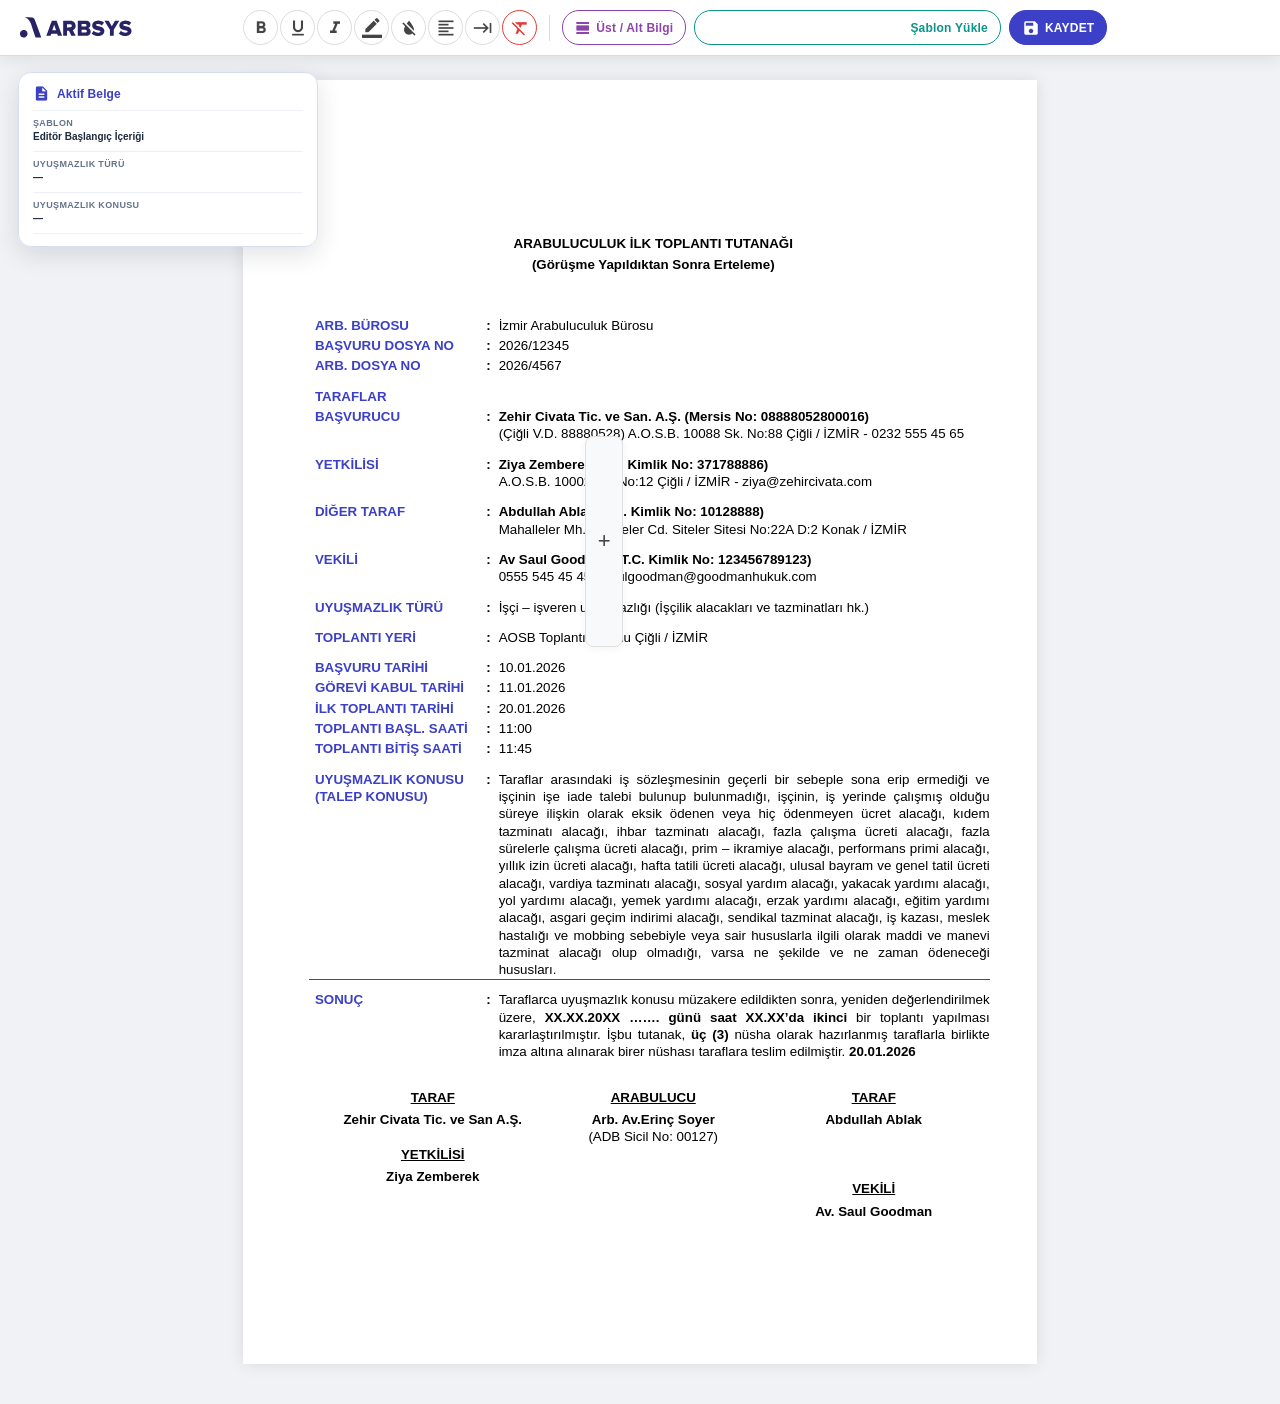
==== commit 3c1190bc: "v6" ====
--- a/index.htm
+++ b/index.htm
@@ -27,7 +27,7 @@
         @media print {
             html, body { display: block !important; height: auto !important; min-height: 100vh !important; background: #fff !important; padding: 0 !important; margin: 0 !important; }
             .a4-page { display: block !important; height: auto !important; box-shadow: none !important; margin: 0 !important; padding: 0 !important; page-break-inside: auto !important; }
-            .toolbar, #floatPanel, #floatDeletePanel, .lbl-dd-btn, #lblDropdown, .hf-sticky-container, .modal-overlay { display: none !important; }
+            .toolbar, .document-source-card, #floatPanel, #floatDeletePanel, .lbl-dd-btn, #lblDropdown, .hf-sticky-container, .modal-overlay { display: none !important; }
             /* Fare imlecinin uzerinde durdugu satirin altinda beliren mavi
                "hover" cizgisi PDF/baski ciktisinda GORUNMEMELI. Hem CSS
                seviyesinde ::after'i iptal ediyoruz hem de saveAsPdf()
@@ -95,9 +95,23 @@
         .toolbar-inner { display: flex; justify-content: flex-start; align-items: center; width: 210mm; max-width: 100%; flex-wrap: nowrap; gap: 6px; }
         .toolbar-left { display: flex; align-items: center; gap: 2px; flex-shrink: 0; }
         .toolbar-right { display: flex; align-items: center; gap: 8px; flex-shrink: 0; margin-left: auto}
-        .active-template-badge { height:35px; max-width:170px; padding:0 10px; border:1px solid #cbd5e1; border-radius:17px; background:#f8fafc; color:#334155; display:flex; align-items:center; gap:6px; box-sizing:border-box; font-size:10px; font-weight:700; flex-shrink:1; cursor:default; }
-        .active-template-badge .material-icons { color:#3c40c6; font-size:16px; flex-shrink:0; }
-        .active-template-badge-text { overflow:hidden; text-overflow:ellipsis; white-space:nowrap; }
+        .document-source-card { position:fixed; top:72px; left:18px; z-index:998; width:300px; max-height:calc(100vh - 90px); overflow-y:auto; box-sizing:border-box; border:1px solid #d8def0; border-radius:13px; background:rgba(255,255,255,0.97); box-shadow:0 8px 25px rgba(30,41,59,0.13); padding:12px 14px; color:#334155; }
+        .document-source-title { display:flex; align-items:center; gap:7px; color:#3c40c6; font-size:12px; font-weight:800; letter-spacing:.1px; }
+        .document-source-title .material-icons { font-size:17px; }
+        .document-source-list { margin-top:8px; border-top:1px solid #edf0f7; }
+        .document-source-row { padding:7px 0; border-bottom:1px solid #edf0f7; }
+        .document-source-label { color:#64748b; font-size:9px; font-weight:800; text-transform:uppercase; letter-spacing:.35px; }
+        .document-source-value { margin-top:2px; color:#1e293b; font-size:10px; font-weight:700; line-height:1.4; overflow-wrap:anywhere; }
+        .document-source-options { display:none; padding-top:9px; }
+        .document-source-options-title { color:#475569; font-size:9px; font-weight:800; margin-bottom:5px; }
+        .document-source-option-buttons { display:flex; flex-wrap:wrap; gap:5px; }
+        .document-source-option-btn { border:1px solid #c4b5fd; border-radius:12px; padding:4px 7px; background:#f5f3ff; color:#6d28d9; font-size:9px; font-weight:700; cursor:pointer; }
+        .document-source-option-btn:hover { background:#ede9fe; }
+        .document-source-option-btn.active { border-color:#6d28d9; background:#6d28d9; color:#fff; }
+        .document-source-option-btn.untitled:not(.active) { border-color:#fb923c; background:#fff7ed; color:#c2410c; }
+        @media (max-width:1150px) {
+            .document-source-card { position:absolute; top:72px; left:10px; width:260px; }
+        }
         .toolbar-sep { width:1px; height:26px; background:#ddd; margin:0 6px; flex-shrink:0; align-self:center; }
         .tb-btn { background: white; border: 1px solid #ddd; width: 35px; height: 35px; cursor: pointer; border-radius: 50%; display: flex; align-items: center; justify-content: center; transition: 0.15s; position: relative; color: #444; font-size: 13px; font-weight: bold; flex-shrink: 0; }
         .tb-btn:hover { background:#3c40c6; color:#fff; border-color:#3c40c6; }
@@ -281,20 +295,48 @@
         .io-field label { font-size:11px; font-weight:bold; color:#42476b; }
         .io-field select { width:100%; min-width:0; border:1px solid #cfd4e8; border-radius:8px; padding:9px 10px; background:#fff; color:#29304f; font-size:12px; }
         .io-field select:disabled { background:#eef0f6; color:#9aa0b5; cursor:not-allowed; }
+        .io-subject-picker { position:relative; }
+        .io-subject-trigger { width:100%; min-height:36px; display:flex; align-items:center; justify-content:space-between; gap:8px; border:1px solid #cfd4e8; border-radius:8px; padding:7px 9px; background:#fff; color:#29304f; font-size:11px; cursor:pointer; text-align:left; }
+        .io-subject-trigger:disabled { background:#eef0f6; color:#9aa0b5; cursor:not-allowed; }
+        .io-subject-trigger-main { min-width:0; display:flex; align-items:center; gap:5px; flex-wrap:wrap; }
+        .io-subject-trigger-label { overflow:hidden; text-overflow:ellipsis; }
+        .io-subject-menu { display:none; position:absolute; left:0; right:0; top:40px; z-index:2105; max-height:270px; overflow-y:auto; border:1px solid #cfd4e8; border-radius:9px; padding:5px; background:#fff; box-shadow:0 10px 24px rgba(30,41,59,.16); }
+        .io-subject-picker.open .io-subject-menu { display:block; }
+        .io-subject-item { width:100%; display:flex; align-items:center; justify-content:space-between; gap:8px; border:0; border-radius:7px; padding:8px; background:#fff; color:#334155; font-size:10px; cursor:pointer; text-align:left; }
+        .io-subject-item:hover { background:#f5f6ff; color:#3c40c6; }
+        .io-count-pills { display:flex; flex-wrap:wrap; gap:4px; flex-shrink:0; }
+        .io-count-pill { border-radius:9px; padding:2px 5px; background:#ede9fe; color:#6d28d9; font-size:8px; font-weight:800; white-space:nowrap; }
+        .io-count-pill.agreement { background:#dcfce7; color:#15803d; }
         .io-guided-warning { display:none; margin-top:10px; border:1px solid #f0b9b9; border-radius:8px; padding:9px 10px; background:#fff1f1; color:#a33a3a; font-size:11px; font-weight:bold; line-height:1.45; }
         .io-guided-status { min-height:16px; margin-top:9px; color:#555d86; font-size:11px; font-weight:bold; line-height:1.4; }
+        .io-data-manager-btn { width:100%; margin-top:8px; display:grid; grid-template-columns:auto 1fr auto; align-items:center; gap:9px; border:1px solid #c7d2fe; border-radius:10px; padding:10px 12px; background:#eef2ff; color:#3730a3; cursor:pointer; text-align:left; }
+        .io-data-manager-btn:hover { border-color:#3c40c6; background:#e0e7ff; }
+        .io-data-manager-btn .material-icons { font-size:20px; }
+        .io-data-manager-btn small { display:block; margin-top:2px; color:#6366a8; font-size:9px; font-weight:normal; }
         .dashboard-modal-content { width:1120px; max-width:95vw; height:82vh; padding:20px; display:flex; flex-direction:column; }
         .dashboard-modal-content .modal-header { margin-bottom:12px; }
-        .dashboard-toolbar { display:grid; grid-template-columns:minmax(220px,1fr) 220px auto auto; gap:8px; align-items:center; margin-bottom:10px; }
+        .dashboard-header-left { display:flex; align-items:center; gap:8px; }
+        .dashboard-back-btn { width:30px; height:30px; border:1px solid #cbd5e1; border-radius:50%; background:#fff; color:#475569; cursor:pointer; display:flex; align-items:center; justify-content:center; }
+        .dashboard-back-btn:hover { border-color:#3c40c6; color:#3c40c6; background:#f5f6ff; }
+        .dashboard-toolbar { display:flex; gap:8px; align-items:center; margin-bottom:6px; }
         .dashboard-input, .dashboard-select { width:100%; box-sizing:border-box; border:1px solid #cfd4e8; border-radius:8px; padding:9px 10px; background:#fff; color:#29304f; font-size:12px; outline:none; }
         .dashboard-input:focus, .dashboard-select:focus, .dashboard-option-title:focus, .dashboard-option-text:focus { border-color:#3c40c6; box-shadow:0 0 0 3px rgba(60,64,198,0.1); }
-        .dashboard-summary { display:flex; gap:6px; flex-wrap:wrap; margin-bottom:10px; }
-        .dashboard-stat { border-radius:13px; padding:5px 9px; font-size:10px; font-weight:bold; background:#eef2ff; color:#3730a3; }
+        .dashboard-summary { position:sticky; top:0; z-index:3; display:flex; gap:6px; flex-wrap:wrap; margin-bottom:8px; padding:4px 0; background:#fff; }
+        .dashboard-stat { border:1px solid transparent; border-radius:13px; padding:5px 9px; font-size:9px; font-weight:bold; background:#eef2ff; color:#3730a3; cursor:pointer; }
+        .dashboard-stat:hover, .dashboard-stat.active { border-color:#3c40c6; box-shadow:0 0 0 2px rgba(60,64,198,.08); }
         .dashboard-stat.missing { background:#fff1f2; color:#be123c; }
         .dashboard-stat.variant { background:#f3e8ff; color:#7e22ce; }
         .dashboard-stat.untitled { background:#fff7ed; color:#c2410c; }
+        .dashboard-stat.named { background:#dcfce7; color:#15803d; }
         .dashboard-body { display:grid; grid-template-columns:minmax(310px,0.9fr) minmax(480px,1.5fr); gap:12px; flex:1; min-height:0; }
         .dashboard-list { border:1px solid #e2e8f0; border-radius:10px; padding:6px; overflow-y:auto; background:#f8fafc; }
+        .dashboard-tree-group { border:1px solid #e2e8f0; border-radius:8px; margin-bottom:5px; background:#fff; overflow:hidden; }
+        .dashboard-tree-group > summary { list-style:none; display:flex; align-items:center; gap:6px; padding:7px 8px; color:#334155; font-size:10px; font-weight:800; cursor:pointer; background:#f8fafc; }
+        .dashboard-tree-group > summary::-webkit-details-marker { display:none; }
+        .dashboard-tree-group > summary::before { content:'›'; color:#6366f1; font-size:15px; transition:transform .15s; }
+        .dashboard-tree-group[open] > summary::before { transform:rotate(90deg); }
+        .dashboard-tree-count { margin-left:auto; border-radius:9px; padding:2px 5px; background:#e2e8f0; color:#475569; font-size:8px; }
+        .dashboard-tree-content { padding:4px 5px 5px 12px; }
         .dashboard-record { width:100%; text-align:left; border:1px solid #e2e8f0; border-left:5px solid #94a3b8; border-radius:8px; padding:9px 10px; margin-bottom:6px; background:#fff; color:#334155; cursor:pointer; }
         .dashboard-record:hover, .dashboard-record.active { border-color:#3c40c6; background:#f5f6ff; }
         .dashboard-record.dashboard-record-missing { border-left-color:#e11d48; }
@@ -307,6 +349,9 @@
         .dashboard-badge.missing { background:#ffe4e6; color:#be123c; }
         .dashboard-badge.variant { background:#f3e8ff; color:#7e22ce; }
         .dashboard-badge.untitled { background:#ffedd5; color:#c2410c; }
+        .dashboard-badge.named { background:#dcfce7; color:#15803d; }
+        .dashboard-compact-record { padding:6px 7px; margin-bottom:4px; border-left-width:3px; }
+        .dashboard-compact-record .dashboard-record-title { font-size:10px; }
         .dashboard-editor { border:1px solid #e2e8f0; border-radius:10px; padding:14px; overflow-y:auto; background:#fff; }
         .dashboard-empty { height:100%; display:flex; align-items:center; justify-content:center; color:#94a3b8; font-size:13px; text-align:center; }
         .dashboard-record-heading { font-size:16px; font-weight:bold; color:#1e293b; margin-bottom:3px; }
@@ -326,10 +371,34 @@
         .dashboard-delete-btn { border:0; border-radius:50%; width:28px; height:28px; background:#fff1f2; color:#be123c; cursor:pointer; font-size:17px; }
         .dashboard-save-row { position:sticky; bottom:-14px; display:flex; justify-content:flex-end; gap:8px; padding:12px 0 0; background:linear-gradient(to bottom,rgba(255,255,255,0),#fff 25%); }
         .dashboard-help { font-size:10px; color:#64748b; line-height:1.45; }
+        .dashboard-tabs { display:flex; gap:6px; margin-bottom:10px; }
+        .dashboard-tab { border:1px solid #cbd5e1; border-radius:9px; background:#fff; color:#475569; padding:8px 12px; font-size:11px; font-weight:bold; cursor:pointer; }
+        .dashboard-tab.active { border-color:#3c40c6; background:#3c40c6; color:#fff; }
+        .dashboard-transfer-actions { display:flex; align-items:center; flex-wrap:wrap; gap:6px; margin-bottom:9px; }
+        .dashboard-transfer-actions button, .dashboard-transfer-actions a { border:1px solid #0284c7; border-radius:8px; background:#fff; color:#0369a1; padding:7px 9px; font-size:9px; font-weight:bold; cursor:pointer; text-decoration:none; }
+        .dashboard-transfer-actions button:hover, .dashboard-transfer-actions a:hover { background:#0284c7; color:#fff; }
+        .dashboard-transfer-actions .whatsapp { border-color:#16a34a; color:#15803d; }
+        .dashboard-transfer-actions .whatsapp:hover { background:#16a34a; color:#fff; }
+        .dashboard-storage-status { margin-left:auto; color:#047857; font-size:9px; font-weight:bold; }
+        .dashboard-template-panel { display:none; flex:1; min-height:0; grid-template-columns:minmax(280px,.8fr) minmax(440px,1.5fr); gap:10px; }
+        .dashboard-template-left, .dashboard-template-detail { min-height:0; overflow-y:auto; border:1px solid #e2e8f0; border-radius:10px; padding:10px; background:#f8fafc; }
+        .dashboard-template-toolbar { display:grid; grid-template-columns:1fr auto; gap:6px; position:sticky; top:-10px; z-index:2; padding:0 0 8px; background:#f8fafc; }
+        .dashboard-template-list { display:flex; flex-direction:column; gap:5px; }
+        .dashboard-template-card { border:1px solid #dbe2ea; border-radius:9px; padding:10px; background:#fff; }
+        .dashboard-template-card.active { border-color:#3c40c6; background:#f5f6ff; }
+        .dashboard-template-name { width:100%; box-sizing:border-box; border:1px solid transparent; border-radius:6px; padding:5px 6px; color:#1e293b; font-size:11px; font-weight:bold; }
+        .dashboard-template-name:focus { border-color:#3c40c6; outline:none; }
+        .dashboard-template-file { margin:4px 6px; color:#64748b; font-size:9px; overflow-wrap:anywhere; }
+        .dashboard-template-fields { display:flex; flex-wrap:wrap; gap:4px; margin:7px 6px; }
+        .dashboard-template-actions { display:flex; justify-content:flex-end; margin-top:8px; }
+        .dashboard-template-delete { border:1px solid #fecdd3; border-radius:7px; background:#fff1f2; color:#be123c; padding:5px 8px; font-size:9px; font-weight:bold; cursor:pointer; }
+        .dashboard-template-field-list { display:flex; flex-wrap:wrap; gap:5px; margin-top:10px; }
+        .dashboard-template-field { border-radius:11px; padding:4px 7px; background:#eef2ff; color:#3730a3; font-size:9px; font-weight:700; }
         @media (max-width:900px) {
             .dashboard-toolbar { grid-template-columns:1fr 1fr; }
             .dashboard-body { grid-template-columns:1fr; }
             .dashboard-list { max-height:240px; }
+            .dashboard-template-panel { grid-template-columns:1fr; }
         }
         .io-guided-subsection { display:none; margin-top:10px; padding-top:10px; border-top:1px solid #e1e4f1; }
         .io-guided-apply { display:none; width:100%; height:42px; margin-top:10px; justify-content:center; border:0; border-radius:10px; background:#3c40c6; color:#fff; font-size:13px; font-weight:bold; }
@@ -369,16 +438,9 @@
             <div class="toolbar-sep"></div>
 
             <div class="toolbar-right">
-                <div id="activeTemplateBadge" class="active-template-badge" data-template-name="Editör Başlangıç İçeriği" title="Aktif şablon: Editör Başlangıç İçeriği">
-                    <span class="material-icons">description</span>
-                    <span id="activeTemplateName" class="active-template-badge-text">Şablon: Editör Başlangıç İçeriği</span>
-                </div>
                 <button id="hfPanelBtn" class="tb-btn tb-btn-wide accent-purple" onclick="toggleHFPanel()" data-title="Üst/Alt Bilgi Ayarları">
                     <span class="material-icons" style="font-size:16px;">view_day</span>Üst / Alt Bilgi
                     <span class="status-dot"></span>
-                </button>
-                <button class="tb-btn tb-btn-wide accent-indigo" onclick="openDataDashboard()" data-title="Uyuşmazlık Verilerini Yönet">
-                    <span class="material-icons" style="font-size:17px;">storage</span> Veri
                 </button>
                 <button class="tb-btn tb-btn-wide accent-teal" onclick="openIOModal()" data-title="Şablon Yükle">
                     <span class="material-icons" style="font-size:18px;">upload_file</span> Şablon Yükle
@@ -389,6 +451,31 @@
             </div>
         </div>
     </div>
+
+    <aside id="documentSourceCard" class="document-source-card"
+        data-template-name="Editör Başlangıç İçeriği"
+        data-dispute-type=""
+        data-subtype=""
+        data-subject=""
+        data-record-id=""
+        data-negotiation-index="0"
+        data-agreement-index="0">
+        <div class="document-source-title"><span class="material-icons">description</span> Aktif Belge</div>
+        <div class="document-source-list">
+            <div class="document-source-row"><div class="document-source-label">Şablon</div><div id="documentSourceTemplate" class="document-source-value">Editör Başlangıç İçeriği</div></div>
+            <div class="document-source-row"><div class="document-source-label">Uyuşmazlık Türü</div><div id="documentSourceType" class="document-source-value">—</div></div>
+            <div id="documentSourceSubtypeRow" class="document-source-row"><div class="document-source-label">Alt Tür</div><div id="documentSourceSubtype" class="document-source-value">—</div></div>
+            <div class="document-source-row"><div class="document-source-label">Uyuşmazlık Konusu</div><div id="documentSourceSubject" class="document-source-value">—</div></div>
+        </div>
+        <div id="documentSourceNegotiationArea" class="document-source-options">
+            <div class="document-source-options-title">Müzakere Metni Seçeneği</div>
+            <div id="documentSourceNegotiationButtons" class="document-source-option-buttons"></div>
+        </div>
+        <div id="documentSourceAgreementArea" class="document-source-options">
+            <div class="document-source-options-title">Varılan Anlaşma Seçeneği</div>
+            <div id="documentSourceAgreementButtons" class="document-source-option-buttons"></div>
+        </div>
+    </aside>
 
 
 
@@ -527,6 +614,11 @@
                 <div class="io-section">
                     <div class="io-section-title"><span class="material-icons">account_tree</span> Uyuşmazlık ve Belge Seçimi</div>
                     <div class="io-hint">Uyuşmazlık türünü, varsa alt türünü ve konusunu seçin. Tamamlanmamış kayıtlar belgeleri hazırlanıncaya kadar uyarıyla gösterilir.</div>
+                    <button class="io-data-manager-btn" onclick="openDataDashboardFromIO()">
+                        <span class="material-icons">storage</span>
+                        <span><b>Şablon Verileri</b><small>Uyuşmazlık metinlerini, seçenek adlarını ve belge şablonlarını yönet</small></span>
+                        <span class="material-icons">chevron_right</span>
+                    </button>
 
                     <div class="io-guided-card">
                         <div class="io-select-grid">
@@ -544,9 +636,16 @@
                             </div>
                             <div class="io-field io-field-full">
                                 <label for="ioSubjectSelect">3 — Uyuşmazlık Konusu</label>
-                                <select id="ioSubjectSelect" onchange="ioGuidedSubjectChanged()" disabled>
+                                <select id="ioSubjectSelect" onchange="ioGuidedSubjectChanged()" disabled style="display:none;">
                                     <option value="">Önce alt türü seçin</option>
                                 </select>
+                                <div id="ioSubjectPicker" class="io-subject-picker">
+                                    <button id="ioSubjectTrigger" type="button" class="io-subject-trigger" onclick="ioToggleSubjectPicker()" disabled>
+                                        <span id="ioSubjectTriggerContent" class="io-subject-trigger-main"><span class="io-subject-trigger-label">Önce alt türü seçin</span></span>
+                                        <span class="material-icons" style="font-size:17px;">expand_more</span>
+                                    </button>
+                                    <div id="ioSubjectMenu" class="io-subject-menu"></div>
+                                </div>
                             </div>
                         </div>
 
@@ -616,28 +715,46 @@
     <div id="dataDashboardModal" class="modal-overlay" onclick="closeDataDashboard(event)">
         <div class="modal-content dashboard-modal-content" onclick="event.stopPropagation()">
             <div class="modal-header">
-                Uyuşmazlık Verileri
+                <div class="dashboard-header-left">
+                    <button class="dashboard-back-btn" onclick="backToTemplateLoader()" title="Şablon Yükle menüsüne dön"><span class="material-icons">chevron_left</span></button>
+                    <span>Şablon Verileri</span>
+                </div>
                 <button class="close-btn" onclick="closeDataDashboard(event)">×</button>
             </div>
-            <div class="dashboard-toolbar">
-                <input id="dashboardSearch" class="dashboard-input" type="search" placeholder="Tür, alt tür, konu veya metin ara..." oninput="dashboardRenderList()">
-                <select id="dashboardFilter" class="dashboard-select" onchange="dashboardRenderList()">
-                    <option value="all">Tüm kayıtlar</option>
-                    <option value="incomplete">Eksik bölümü olanlar</option>
-                    <option value="variants">Herhangi bir seçeneği olanlar</option>
-                    <option value="negotiationVariants">Müzakere seçenekli olanlar</option>
-                    <option value="agreementVariants">Anlaşma seçenekli olanlar</option>
-                    <option value="untitled">Seçenek başlığı eksik olanlar</option>
-                </select>
-                <button class="dashboard-export-btn" onclick="dashboardExportData()">JSON Yedekle</button>
-                <button class="dashboard-export-btn" onclick="document.getElementById('dashboardImportInput').click()">JSON Yükle</button>
-                <input id="dashboardImportInput" type="file" accept=".json,application/json" style="display:none;" onchange="dashboardImportData(this)">
+            <div class="dashboard-transfer-actions">
+                <button onclick="dashboardExportData()">Verileri Dışa Aktar</button>
+                <button onclick="document.getElementById('dashboardImportInput').click()">Verileri İçe Aktar</button>
+                <a class="whatsapp" href="https://wa.me/351912491925" target="_blank" rel="noopener">Dışa Aktardığın Verileri Admine Yolla</a>
+                <input id="dashboardImportInput" type="file" accept=".json,.zip,application/json,application/zip" style="display:none;" onchange="dashboardImportData(this)">
+                <span id="dashboardStorageStatus" class="dashboard-storage-status">Değişiklikler otomatik kaydediliyor.</span>
             </div>
-            <div id="dashboardSummary" class="dashboard-summary"></div>
-            <div class="dashboard-body">
-                <div id="dashboardRecordList" class="dashboard-list"></div>
-                <div id="dashboardEditor" class="dashboard-editor">
-                    <div class="dashboard-empty">Düzenlemek için soldan bir uyuşmazlık konusu seçin.</div>
+            <div class="dashboard-tabs">
+                <button id="dashboardRecordsTab" class="dashboard-tab active" onclick="dashboardSetMode('records')">Uyuşmazlık Şablonları</button>
+                <button id="dashboardTemplatesTab" class="dashboard-tab" onclick="dashboardSetMode('templates')">Belge Şablonları</button>
+            </div>
+            <div id="dashboardRecordsPanel" style="display:flex; flex-direction:column; flex:1; min-height:0;">
+                <div class="dashboard-toolbar">
+                    <input id="dashboardSearch" class="dashboard-input" style="max-width:360px;" type="search" placeholder="Şablonlarda ara..." oninput="dashboardRenderList()">
+                </div>
+                <div id="dashboardSummary" class="dashboard-summary"></div>
+                <div class="dashboard-body">
+                    <div id="dashboardRecordList" class="dashboard-list"></div>
+                    <div id="dashboardEditor" class="dashboard-editor">
+                        <div class="dashboard-empty">Düzenlemek için soldan bir uyuşmazlık konusu seçin.</div>
+                    </div>
+                </div>
+            </div>
+            <div id="dashboardTemplatePanel" class="dashboard-template-panel">
+                <div class="dashboard-template-left">
+                    <div class="dashboard-template-toolbar">
+                        <input id="dashboardTemplateSearch" class="dashboard-input" type="search" placeholder="Belge şablonu ara..." oninput="dashboardRenderTemplates()">
+                        <button class="dashboard-save-btn" onclick="document.getElementById('dashboardTemplateInput').click()">+ Ekle</button>
+                        <input id="dashboardTemplateInput" type="file" accept=".arbsys,.htm,.html" style="display:none;" onchange="dashboardAddTemplate(this)">
+                    </div>
+                    <div id="dashboardTemplateList" class="dashboard-template-list"></div>
+                </div>
+                <div id="dashboardTemplateDetail" class="dashboard-template-detail">
+                    <div class="dashboard-empty">İçerdiği alanları görmek için soldan bir belge şablonu seçin.</div>
                 </div>
             </div>
         </div>
@@ -767,16 +884,129 @@
         let ioGuidedTemplateData = null;
         let ioGuidedTemplateMap = {};
         let dashboardActiveRecordId = '';
+        let dashboardActiveFilter = 'all';
+        let dashboardActiveTemplateFile = '';
+        let dashboardSiteDirectoryHandle = null;
+        const ARBSYS_DISPUTE_STORAGE_KEY = 'arbsys-editor-v5-dispute-data';
+        const ARBSYS_TEMPLATE_STORAGE_KEY = 'arbsys-editor-v5-template-data';
+
+        function setDocumentSourceInfo(info) {
+            info = info || {};
+            var card = document.getElementById('documentSourceCard');
+            if (!card) return;
+            var cleanedTemplate = String(info.templateName || 'Bilinmiyor').replace(/\.arbsys$/i, '').trim() || 'Bilinmiyor';
+            var record = info.recordId ? ioGuidedRecordMap[info.recordId] : null;
+            var values = {
+                templateName: cleanedTemplate,
+                disputeType: String(info.disputeType || record?.selection?.disputeType || '').trim(),
+                subtype: String(info.subtype || (record?.selection?.subtypeIsPlaceholder ? '' : record?.selection?.subtype) || '').trim(),
+                subject: String(info.subject || record?.selection?.subject || '').trim(),
+                recordId: String(info.recordId || ''),
+                negotiationIndex: Number.isFinite(Number(info.negotiationIndex)) ? Number(info.negotiationIndex) : 0,
+                agreementIndex: Number.isFinite(Number(info.agreementIndex)) ? Number(info.agreementIndex) : 0
+            };
+            card.dataset.templateName = values.templateName;
+            card.dataset.disputeType = values.disputeType;
+            card.dataset.subtype = values.subtype;
+            card.dataset.subject = values.subject;
+            card.dataset.recordId = values.recordId;
+            card.dataset.negotiationIndex = String(values.negotiationIndex);
+            card.dataset.agreementIndex = String(values.agreementIndex);
+            document.getElementById('documentSourceTemplate').textContent = values.templateName;
+            document.getElementById('documentSourceType').textContent = values.disputeType || '—';
+            document.getElementById('documentSourceSubtype').textContent = values.subtype || '—';
+            document.getElementById('documentSourceSubtypeRow').style.display = values.subtype ? '' : 'none';
+            document.getElementById('documentSourceSubject').textContent = values.subject || '—';
+            renderDocumentSourceOptionButtons(record, 'negotiation', values.negotiationIndex);
+            renderDocumentSourceOptionButtons(record, 'agreement', values.agreementIndex);
+        }
+
+        function documentSourceOptionTitle(record, kind, index) {
+            var values = record?.templateValues || {};
+            var titles = kind === 'negotiation' ? (values.negotiationOptionTitles || []) : (values.agreementOptionTitles || []);
+            return (titles[index] || '').trim() || ('Başlık eksik -' + (index + 1));
+        }
+
+        function renderDocumentSourceOptionButtons(record, kind, activeIndex) {
+            var isNegotiation = kind === 'negotiation';
+            var options = record
+                ? (isNegotiation ? record.templateValues.negotiationOptions : record.templateValues.agreementOptions)
+                : [];
+            var area = document.getElementById(isNegotiation ? 'documentSourceNegotiationArea' : 'documentSourceAgreementArea');
+            var container = document.getElementById(isNegotiation ? 'documentSourceNegotiationButtons' : 'documentSourceAgreementButtons');
+            if (!area || !container) return;
+            container.innerHTML = '';
+            area.style.display = options.length > 1 ? 'block' : 'none';
+            if (options.length <= 1) return;
+            options.forEach(function(_text, index) {
+                var title = documentSourceOptionTitle(record, kind, index);
+                var hasTitle = !!((isNegotiation ? record.templateValues.negotiationOptionTitles[index] : record.templateValues.agreementOptionTitles[index]) || '').trim();
+                var button = document.createElement('button');
+                button.type = 'button';
+                button.className = 'document-source-option-btn' + (index === activeIndex ? ' active' : '') + (hasTitle ? '' : ' untitled');
+                button.textContent = title;
+                button.addEventListener('click', function() {
+                    switchDocumentSourceOption(kind, index);
+                });
+                container.appendChild(button);
+            });
+        }
+
+        function ioGuidedFindCurrentContentCell(targetLabel) {
+            var wanted = ioGuidedNormalizeLabel(targetLabel);
+            var rows = document.querySelectorAll('#docTable > tbody > tr.single-row');
+            for (var index = 0; index < rows.length; index++) {
+                var row = rows[index];
+                var labelCell = row.querySelector(':scope > .label-cell');
+                var contentCell = row.querySelector(':scope > .content-cell');
+                if (!labelCell || !contentCell) continue;
+                var labelText = labelCell.querySelector('span')?.textContent || labelCell.textContent;
+                if (ioGuidedNormalizeLabel(labelText) === wanted) return contentCell;
+            }
+            return null;
+        }
+
+        function switchDocumentSourceOption(kind, index) {
+            var card = document.getElementById('documentSourceCard');
+            var record = card ? ioGuidedRecordMap[card.dataset.recordId] : null;
+            if (!record) return;
+            var isNegotiation = kind === 'negotiation';
+            var targetLabel = isNegotiation ? 'UYUŞMAZLIK KONUSU (Talep Konusu)' : 'VARILAN ANLAŞMA';
+            var targetCell = ioGuidedFindCurrentContentCell(targetLabel);
+            if (!targetCell) {
+                alert('Aktif belge şablonunda “' + targetLabel + '” alanı bulunmuyor.');
+                return;
+            }
+            var options = isNegotiation ? record.templateValues.negotiationOptions : record.templateValues.agreementOptions;
+            ioGuidedWritePlainText(targetCell, options[index] || '');
+            if (isNegotiation) {
+                card.dataset.negotiationIndex = String(index);
+                var negotiationSelect = document.getElementById('ioNegotiationSelect');
+                if (negotiationSelect) negotiationSelect.value = String(index);
+            } else {
+                card.dataset.agreementIndex = String(index);
+                var agreementSelect = document.getElementById('ioAgreementSelect');
+                if (agreementSelect) agreementSelect.value = String(index);
+            }
+            restoreDocumentSourceInfo();
+        }
 
         function setActiveTemplateName(name) {
-            var cleaned = String(name || 'Bilinmiyor').replace(/\.arbsys$/i, '').trim() || 'Bilinmiyor';
-            var badge = document.getElementById('activeTemplateBadge');
-            var text = document.getElementById('activeTemplateName');
-            if (badge) {
-                badge.dataset.templateName = cleaned;
-                badge.title = 'Aktif şablon: ' + cleaned;
-            }
-            if (text) text.textContent = 'Şablon: ' + cleaned;
+            setDocumentSourceInfo({ templateName: name });
+        }
+
+        function restoreDocumentSourceInfo() {
+            var card = document.getElementById('documentSourceCard');
+            if (!card) return;
+            setDocumentSourceInfo({
+                templateName: card.dataset.templateName,
+                disputeType: card.dataset.disputeType,
+                subtype: card.dataset.subtype,
+                subject: card.dataset.subject,
+                recordId: card.dataset.recordId,
+                negotiationIndex: parseInt(card.dataset.negotiationIndex || '0', 10),
+                agreementIndex: parseInt(card.dataset.agreementIndex || '0', 10)
+            });
         }
 
         function ioGuidedSetSelect(selectId, placeholder, disabled) {
@@ -790,6 +1020,7 @@
                 select.appendChild(option);
             }
             select.disabled = !!disabled;
+            if (selectId === 'ioSubjectSelect') ioResetSubjectPicker(placeholder || 'Uyuşmazlık konusu seçin', !!disabled);
             return select;
         }
 
@@ -800,6 +1031,87 @@
             option.textContent = label;
             select.appendChild(option);
         }
+
+        function ioResetSubjectPicker(placeholder, disabled) {
+            var picker = document.getElementById('ioSubjectPicker');
+            var trigger = document.getElementById('ioSubjectTrigger');
+            var content = document.getElementById('ioSubjectTriggerContent');
+            var menu = document.getElementById('ioSubjectMenu');
+            if (picker) picker.classList.remove('open');
+            if (trigger) trigger.disabled = !!disabled;
+            if (content) {
+                content.innerHTML = '';
+                var label = document.createElement('span');
+                label.className = 'io-subject-trigger-label';
+                label.textContent = placeholder || 'Uyuşmazlık konusu seçin';
+                content.appendChild(label);
+            }
+            if (menu) menu.innerHTML = '';
+        }
+
+        function ioAddCountPill(container, text, className) {
+            var pill = document.createElement('span');
+            pill.className = 'io-count-pill' + (className ? ' ' + className : '');
+            pill.textContent = text;
+            container.appendChild(pill);
+        }
+
+        function ioSubjectOptionCounts(record) {
+            return {
+                negotiation: record?.templateValues?.negotiationOptions?.length || 0,
+                agreement: record?.templateValues?.agreementOptions?.length || 0
+            };
+        }
+
+        function ioBuildSubjectDisplay(container, subjectLabel, record) {
+            container.innerHTML = '';
+            var label = document.createElement('span');
+            label.className = 'io-subject-trigger-label';
+            label.textContent = subjectLabel;
+            container.appendChild(label);
+            var counts = ioSubjectOptionCounts(record);
+            if (counts.negotiation > 1 || counts.agreement > 1) {
+                var pills = document.createElement('span');
+                pills.className = 'io-count-pills';
+                if (counts.negotiation > 1) ioAddCountPill(pills, 'Müzakere: ' + counts.negotiation, '');
+                if (counts.agreement > 1) ioAddCountPill(pills, 'Anlaşma: ' + counts.agreement, 'agreement');
+                container.appendChild(pills);
+            }
+        }
+
+        function ioRenderSubjectPicker(subjects) {
+            var menu = document.getElementById('ioSubjectMenu');
+            var trigger = document.getElementById('ioSubjectTrigger');
+            if (!menu || !trigger) return;
+            menu.innerHTML = '';
+            trigger.disabled = false;
+            subjects.forEach(function(subject) {
+                var record = ioGuidedRecordMap[subject.recordId];
+                var button = document.createElement('button');
+                button.type = 'button';
+                button.className = 'io-subject-item';
+                ioBuildSubjectDisplay(button, subject.displayLabel || subject.label, record);
+                button.addEventListener('click', function() {
+                    var select = document.getElementById('ioSubjectSelect');
+                    select.value = subject.recordId;
+                    ioBuildSubjectDisplay(document.getElementById('ioSubjectTriggerContent'), subject.displayLabel || subject.label, record);
+                    document.getElementById('ioSubjectPicker').classList.remove('open');
+                    ioGuidedSubjectChanged();
+                });
+                menu.appendChild(button);
+            });
+        }
+
+        function ioToggleSubjectPicker() {
+            var trigger = document.getElementById('ioSubjectTrigger');
+            if (!trigger || trigger.disabled) return;
+            document.getElementById('ioSubjectPicker')?.classList.toggle('open');
+        }
+
+        document.addEventListener('click', function(event) {
+            var picker = document.getElementById('ioSubjectPicker');
+            if (picker && !picker.contains(event.target)) picker.classList.remove('open');
+        });
 
         function ioNormalizeRecordOptions(record) {
             if (!record) return;
@@ -815,18 +1127,54 @@
             while (values.agreementOptionTitles.length < values.agreementOptions.length) values.agreementOptionTitles.push('');
         }
 
+        function dashboardReadStoredData(key) {
+            try { return localStorage.getItem(key) || ''; }
+            catch (error) { return ''; }
+        }
+
         function ioPersistGuidedData() {
             var embedded = document.getElementById('arbsysDisputeData');
             if (embedded && ioGuidedData) {
                 embedded.textContent = JSON.stringify(ioGuidedData).replace(/</g, '\\u003c');
             }
+            try {
+                if (ioGuidedData) localStorage.setItem(ARBSYS_DISPUTE_STORAGE_KEY, JSON.stringify(ioGuidedData));
+                dashboardSetStorageStatus('Uyuşmazlık verileri otomatik kaydedildi.');
+            } catch (error) {
+                dashboardSetStorageStatus('Tarayıcı otomatik kaydı kullanılamıyor; yedek almanız gerekir.', true);
+            }
+            dashboardWriteConnectedSiteFiles(false);
+        }
+
+        function ioPersistGuidedTemplateData() {
+            var embedded = document.getElementById('arbsysTemplateData');
+            if (embedded && ioGuidedTemplateData) {
+                embedded.textContent = JSON.stringify(ioGuidedTemplateData).replace(/</g, '\\u003c');
+            }
+            try {
+                if (ioGuidedTemplateData) localStorage.setItem(ARBSYS_TEMPLATE_STORAGE_KEY, JSON.stringify(ioGuidedTemplateData));
+                dashboardSetStorageStatus('Belge şablonları otomatik kaydedildi.');
+            } catch (error) {
+                dashboardSetStorageStatus('Tarayıcı otomatik kaydı kullanılamıyor; yedek almanız gerekir.', true);
+            }
+            dashboardWriteConnectedSiteFiles(false);
+        }
+
+        function dashboardSetStorageStatus(message, isError) {
+            var status = document.getElementById('dashboardStorageStatus');
+            if (!status) return;
+            status.textContent = message;
+            status.style.color = isError ? '#be123c' : '#047857';
         }
 
         function ioLoadGuidedData() {
             if (ioGuidedData) return ioGuidedData;
             var embedded = document.getElementById('arbsysDisputeData');
             try {
-                if (embedded && embedded.textContent.trim()) {
+                var stored = dashboardReadStoredData(ARBSYS_DISPUTE_STORAGE_KEY);
+                if (stored) {
+                    ioGuidedData = JSON.parse(stored);
+                } else if (embedded && embedded.textContent.trim()) {
                     ioGuidedData = JSON.parse(embedded.textContent);
                 } else if (window.ARBSYS_DISPUTE_DATA) {
                     ioGuidedData = window.ARBSYS_DISPUTE_DATA;
@@ -850,11 +1198,13 @@
             if (ioGuidedTemplateData) return ioGuidedTemplateData;
             var embedded = document.getElementById('arbsysTemplateData');
             try {
-                if (window.ARBSYS_TEMPLATE_DATA) {
-                    ioGuidedTemplateData = window.ARBSYS_TEMPLATE_DATA;
-                    if (embedded) embedded.textContent = JSON.stringify(ioGuidedTemplateData).replace(/</g, '\\u003c');
+                var stored = dashboardReadStoredData(ARBSYS_TEMPLATE_STORAGE_KEY);
+                if (stored) {
+                    ioGuidedTemplateData = JSON.parse(stored);
                 } else if (embedded && embedded.textContent.trim()) {
                     ioGuidedTemplateData = JSON.parse(embedded.textContent);
+                } else if (window.ARBSYS_TEMPLATE_DATA) {
+                    ioGuidedTemplateData = window.ARBSYS_TEMPLATE_DATA;
                 }
             } catch (err) {
                 ioGuidedTemplateData = null;
@@ -864,6 +1214,7 @@
                 ioGuidedTemplateData.templates.forEach(function(template) {
                     ioGuidedTemplateMap[template.fileName] = template;
                 });
+                ioPersistGuidedTemplateData();
             }
             return ioGuidedTemplateData;
         }
@@ -969,6 +1320,7 @@
                 ioGuidedAddOption(subjectSelect, subject.recordId, subject.displayLabel || subject.label);
             });
             subjectSelect.disabled = false;
+            ioRenderSubjectPicker(subtypeItem.subjects);
             if (status) status.textContent = 'Uyuşmazlık konusunu seçin.';
         }
 
@@ -999,11 +1351,9 @@
                 return;
             }
             if (!record.completeness || !record.completeness.canGenerateDocument) {
-                var missing = record.completeness && record.completeness.missingDocumentColumns
-                    ? record.completeness.missingDocumentColumns.join(', ')
-                    : 'D, E veya F';
+                var missing = dashboardMissingFieldNames(record) || 'Uyuşmazlık Türü, Müzakere Metni veya Varılan Anlaşma';
                 if (warning) {
-                    warning.textContent = 'Şimdilik Eksik — Bu kaydın ' + missing + ' sütunu/sütunları boş olduğu için belge gösterilmiyor.';
+                    warning.textContent = 'Şimdilik Eksik — Bu kaydın “' + missing + '” bilgileri tamamlanmadığı için belge gösterilmiyor.';
                     warning.style.display = 'block';
                 }
                 if (status) status.textContent = 'Başka bir uyuşmazlık konusu seçebilirsiniz.';
@@ -1067,10 +1417,21 @@
             var negotiationSelect = document.getElementById('ioNegotiationSelect');
             var agreementSelect = document.getElementById('ioAgreementSelect');
             var templateSelect = document.getElementById('ioTemplateSelect');
+            var record = subjectSelect ? ioGuidedRecordMap[subjectSelect.value] || null : null;
+            var negotiationIndex = negotiationSelect && negotiationSelect.value ? parseInt(negotiationSelect.value, 10) : 0;
+            var agreementIndex = agreementSelect && agreementSelect.value ? parseInt(agreementSelect.value, 10) : 0;
             return {
-                record: subjectSelect ? ioGuidedRecordMap[subjectSelect.value] || null : null,
-                negotiationIndex: negotiationSelect && negotiationSelect.value ? parseInt(negotiationSelect.value, 10) : 0,
-                agreementIndex: agreementSelect && agreementSelect.value ? parseInt(agreementSelect.value, 10) : 0,
+                record: record,
+                negotiationIndex: negotiationIndex,
+                agreementIndex: agreementIndex,
+                negotiationTitle: record
+                    ? (record.templateValues.negotiationOptionTitles[negotiationIndex] ||
+                        (record.templateValues.negotiationOptions.length > 1 ? 'Müzakere seçeneği ' + (negotiationIndex + 1) + ' — başlık eksik' : ''))
+                    : '',
+                agreementTitle: record
+                    ? (record.templateValues.agreementOptionTitles[agreementIndex] ||
+                        (record.templateValues.agreementOptions.length > 1 ? 'Anlaşma seçeneği ' + (agreementIndex + 1) + ' — başlık eksik' : ''))
+                    : '',
                 templateFileName: templateSelect ? templateSelect.value : ''
             };
         }
@@ -1105,13 +1466,45 @@
 
         function openDataDashboard() {
             ioLoadGuidedData();
+            ioLoadGuidedTemplateData();
             dashboardRefreshRecordMap();
             dashboardActiveRecordId = '';
             var modal = document.getElementById('dataDashboardModal');
             if (modal) modal.classList.add('open');
+            dashboardSetMode('records');
             dashboardRenderList();
             var editor = document.getElementById('dashboardEditor');
             if (editor) editor.innerHTML = '<div class="dashboard-empty">Düzenlemek için soldan bir uyuşmazlık konusu seçin.</div>';
+            dashboardSetStorageStatus(
+                dashboardSiteDirectoryHandle
+                    ? 'Otomatik tarayıcı kaydı etkin; bağlı site klasörü de güncelleniyor.'
+                    : 'Otomatik tarayıcı kaydı etkin. Site dosyaları henüz bir proje klasörüne bağlanmadı.'
+            );
+        }
+
+        function openDataDashboardFromIO() {
+            var ioModal = document.getElementById('ioModal');
+            if (ioModal) ioModal.classList.remove('open');
+            openDataDashboard();
+        }
+
+        function backToTemplateLoader() {
+            var dashboard = document.getElementById('dataDashboardModal');
+            if (dashboard) dashboard.classList.remove('open');
+            document.getElementById('ioModal')?.classList.add('open');
+        }
+
+        function dashboardSetMode(mode) {
+            var recordsPanel = document.getElementById('dashboardRecordsPanel');
+            var templatePanel = document.getElementById('dashboardTemplatePanel');
+            var recordsTab = document.getElementById('dashboardRecordsTab');
+            var templatesTab = document.getElementById('dashboardTemplatesTab');
+            var templatesMode = mode === 'templates';
+            if (recordsPanel) recordsPanel.style.display = templatesMode ? 'none' : 'flex';
+            if (templatePanel) templatePanel.style.display = templatesMode ? 'grid' : 'none';
+            if (recordsTab) recordsTab.classList.toggle('active', !templatesMode);
+            if (templatesTab) templatesTab.classList.toggle('active', templatesMode);
+            if (templatesMode) dashboardRenderTemplates();
         }
 
         function closeDataDashboard(event) {
@@ -1130,39 +1523,110 @@
         function dashboardMatchesFilter(record, filter) {
             var values = record.templateValues || {};
             if (filter === 'incomplete') return !record.completeness || !record.completeness.canGenerateDocument;
-            if (filter === 'variants') return dashboardHasVariants(record);
-            if (filter === 'negotiationVariants') return (values.negotiationOptions || []).length > 1;
-            if (filter === 'agreementVariants') return (values.agreementOptions || []).length > 1;
-            if (filter === 'untitled') return dashboardHasUntitledVariants(record);
+            if (filter === 'unnamedVariants') return dashboardHasVariants(record) && dashboardHasUntitledVariants(record);
+            if (filter === 'namedVariants') return dashboardHasVariants(record) && !dashboardHasUntitledVariants(record);
+            if (filter === 'single') {
+                return (values.negotiationOptions || []).length === 1 && (values.agreementOptions || []).length === 1;
+            }
             return true;
+        }
+
+        function dashboardSetFilter(filter) {
+            dashboardActiveFilter = filter;
+            dashboardRenderList();
         }
 
         function dashboardRenderSummary(records) {
             var summary = document.getElementById('dashboardSummary');
             if (!summary) return;
             summary.innerHTML = '';
-            var stats = [
-                { text: records.length + ' kayıt gösteriliyor', className: '' },
-                { text: records.filter(function(record) { return !record.completeness || !record.completeness.canGenerateDocument; }).length + ' eksik', className: 'missing' },
-                { text: records.filter(dashboardHasVariants).length + ' seçenekli', className: 'variant' },
-                { text: records.filter(dashboardHasUntitledVariants).length + ' başlıksız seçenekli', className: 'untitled' }
+            var filters = [
+                { key: 'all', text: 'Uyuşmazlık Konu ve Türleri', count: records.length, className: '' },
+                { key: 'incomplete', text: 'Bilgileri Eksik Şablonlar', count: records.filter(function(record) { return dashboardMatchesFilter(record, 'incomplete'); }).length, className: 'missing' },
+                { key: 'unnamedVariants', text: 'Seçenekli — İsim Eklenmemiş', count: records.filter(function(record) { return dashboardMatchesFilter(record, 'unnamedVariants'); }).length, className: 'untitled' },
+                { key: 'namedVariants', text: 'Seçenekli — İsim Eklenmiş', count: records.filter(function(record) { return dashboardMatchesFilter(record, 'namedVariants'); }).length, className: 'named' },
+                { key: 'single', text: 'Konusu / Anlaşması Tek Seçenekli', count: records.filter(function(record) { return dashboardMatchesFilter(record, 'single'); }).length, className: '' }
             ];
-            stats.forEach(function(stat) {
-                var item = document.createElement('span');
-                item.className = 'dashboard-stat' + (stat.className ? ' ' + stat.className : '');
-                item.textContent = stat.text;
-                summary.appendChild(item);
-            });
+            filters.forEach(function(filter) {
+                var button = document.createElement('button');
+                button.type = 'button';
+                button.className = 'dashboard-stat' + (filter.className ? ' ' + filter.className : '') + (dashboardActiveFilter === filter.key ? ' active' : '');
+                button.textContent = filter.text + ' · ' + filter.count;
+                button.addEventListener('click', function() { dashboardSetFilter(filter.key); });
+                summary.appendChild(button);
+            });
+        }
+
+        function dashboardOptionTitlesComplete(record, kind) {
+            var values = record.templateValues || {};
+            var options = kind === 'negotiation' ? (values.negotiationOptions || []) : (values.agreementOptions || []);
+            var titles = kind === 'negotiation' ? (values.negotiationOptionTitles || []) : (values.agreementOptionTitles || []);
+            return options.length > 1 && options.every(function(_option, index) { return !!(titles[index] || '').trim(); });
+        }
+
+        function dashboardAppendRecordCountBadge(container, record, kind) {
+            var isNegotiation = kind === 'negotiation';
+            var count = isNegotiation
+                ? (record.templateValues?.negotiationOptions || []).length
+                : (record.templateValues?.agreementOptions || []).length;
+            if (!count) return;
+            var className = count > 1
+                ? (dashboardOptionTitlesComplete(record, kind) ? 'named' : 'untitled')
+                : '';
+            dashboardAddBadge(container, (isNegotiation ? 'Müzakere: ' : 'Anlaşma: ') + count, className);
+        }
+
+        function dashboardMissingFieldNames(record) {
+            var names = { D: 'Uyuşmazlık Türü', E: 'Müzakere Metni', F: 'Varılan Anlaşma' };
+            return (record.completeness?.missingDocumentColumns || []).map(function(column) {
+                return names[column] || column;
+            }).join(', ');
+        }
+
+        function dashboardCreateCompactRecord(record) {
+            var incomplete = !record.completeness || !record.completeness.canGenerateDocument;
+            var button = document.createElement('button');
+            button.type = 'button';
+            button.className = 'dashboard-record dashboard-compact-record' +
+                (incomplete ? ' dashboard-record-missing' : '') +
+                (dashboardActiveRecordId === record.id ? ' active' : '');
+            var title = document.createElement('div');
+            title.className = 'dashboard-record-title';
+            title.textContent = record.selection?.subject || '(Konu adı eksik)';
+            button.appendChild(title);
+            var badges = document.createElement('div');
+            badges.className = 'dashboard-badges';
+            dashboardAppendRecordCountBadge(badges, record, 'negotiation');
+            dashboardAppendRecordCountBadge(badges, record, 'agreement');
+            if (incomplete) dashboardAddBadge(badges, 'Eksik: ' + (dashboardMissingFieldNames(record) || 'bilgi'), 'missing');
+            button.appendChild(badges);
+            button.addEventListener('click', function() { dashboardOpenRecord(record.id); });
+            return button;
+        }
+
+        function dashboardCreateTreeGroup(label, count, open) {
+            var details = document.createElement('details');
+            details.className = 'dashboard-tree-group';
+            details.open = !!open;
+            var summary = document.createElement('summary');
+            summary.appendChild(document.createTextNode(label));
+            var countPill = document.createElement('span');
+            countPill.className = 'dashboard-tree-count';
+            countPill.textContent = count;
+            summary.appendChild(countPill);
+            var content = document.createElement('div');
+            content.className = 'dashboard-tree-content';
+            details.appendChild(summary);
+            details.appendChild(content);
+            return { details: details, content: content };
         }
 
         function dashboardRenderList() {
             var list = document.getElementById('dashboardRecordList');
             if (!list) return;
             var query = (document.getElementById('dashboardSearch')?.value || '').toLocaleLowerCase('tr-TR').trim();
-            var filter = document.getElementById('dashboardFilter')?.value || 'all';
             var records = ioGuidedData && Array.isArray(ioGuidedData.records) ? ioGuidedData.records : [];
-            var filtered = records.filter(function(record) {
-                if (!dashboardMatchesFilter(record, filter)) return false;
+            var searchableRecords = records.filter(function(record) {
                 if (!query) return true;
                 var values = record.templateValues || {};
                 var searchable = [
@@ -1174,40 +1638,38 @@
                     .join(' ').toLocaleLowerCase('tr-TR');
                 return searchable.includes(query);
             });
-            dashboardRenderSummary(filtered);
+            dashboardRenderSummary(searchableRecords);
+            var filtered = searchableRecords.filter(function(record) {
+                return dashboardMatchesFilter(record, dashboardActiveFilter);
+            });
             list.innerHTML = '';
             if (!filtered.length) {
                 list.innerHTML = '<div class="dashboard-empty">Bu arama ve filtreye uygun kayıt bulunamadı.</div>';
                 return;
             }
+            var grouped = new Map();
             filtered.forEach(function(record) {
-                var incomplete = !record.completeness || !record.completeness.canGenerateDocument;
-                var variants = dashboardHasVariants(record);
-                var untitled = dashboardHasUntitledVariants(record);
-                var button = document.createElement('button');
-                button.type = 'button';
-                button.className = 'dashboard-record' +
-                    (incomplete ? ' dashboard-record-missing' : '') +
-                    (variants ? ' dashboard-record-variants' : '') +
-                    (untitled ? ' dashboard-record-untitled' : '') +
-                    (dashboardActiveRecordId === record.id ? ' active' : '');
-                var title = document.createElement('div');
-                title.className = 'dashboard-record-title';
-                title.textContent = record.selection?.subject || '(Konu adı eksik)';
-                button.appendChild(title);
-                var path = document.createElement('div');
-                path.className = 'dashboard-record-path';
-                path.textContent = (record.selection?.disputeType || '(Tür eksik)') + ' › ' + (record.selection?.subtype || '(Alt tür yok)');
-                button.appendChild(path);
-                var badges = document.createElement('div');
-                badges.className = 'dashboard-badges';
-                if (incomplete) dashboardAddBadge(badges, 'Eksik: ' + ((record.completeness?.missingDocumentColumns || []).join(', ') || 'bölüm'), 'missing');
-                if ((record.templateValues?.negotiationOptions || []).length > 1) dashboardAddBadge(badges, 'Müzakere seçenekli', 'variant');
-                if ((record.templateValues?.agreementOptions || []).length > 1) dashboardAddBadge(badges, 'Anlaşma seçenekli', 'variant');
-                if (untitled) dashboardAddBadge(badges, 'Seçenek başlığı eksik', 'untitled');
-                button.appendChild(badges);
-                button.addEventListener('click', function() { dashboardOpenRecord(record.id); });
-                list.appendChild(button);
+                var typeName = record.selection?.disputeType || '(Tür eksik)';
+                var subtypeName = record.selection?.subtypeIsPlaceholder ? '' : (record.selection?.subtype || '');
+                if (!grouped.has(typeName)) grouped.set(typeName, new Map());
+                var subtypeMap = grouped.get(typeName);
+                if (!subtypeMap.has(subtypeName)) subtypeMap.set(subtypeName, []);
+                subtypeMap.get(subtypeName).push(record);
+            });
+            var openFiltered = dashboardActiveFilter !== 'all' || !!query;
+            grouped.forEach(function(subtypeMap, typeName) {
+                var typeCount = Array.from(subtypeMap.values()).reduce(function(sum, items) { return sum + items.length; }, 0);
+                var typeGroup = dashboardCreateTreeGroup(typeName, typeCount, openFiltered);
+                subtypeMap.forEach(function(items, subtypeName) {
+                    if (!subtypeName) {
+                        items.forEach(function(record) { typeGroup.content.appendChild(dashboardCreateCompactRecord(record)); });
+                        return;
+                    }
+                    var subtypeGroup = dashboardCreateTreeGroup(subtypeName, items.length, openFiltered);
+                    items.forEach(function(record) { subtypeGroup.content.appendChild(dashboardCreateCompactRecord(record)); });
+                    typeGroup.content.appendChild(subtypeGroup.details);
+                });
+                list.appendChild(typeGroup.details);
             });
         }
 
@@ -1309,7 +1771,7 @@
             ));
             var documentTypeSection = document.createElement('section');
             documentTypeSection.className = 'dashboard-section';
-            documentTypeSection.appendChild(dashboardCreateText('div', 'dashboard-section-title', 'Uyuşmazlık Türü — Belge (D)'));
+            documentTypeSection.appendChild(dashboardCreateText('div', 'dashboard-section-title', 'Uyuşmazlık Türü — Belge'));
             var documentTypeInput = document.createElement('textarea');
             documentTypeInput.id = 'dashboardDocumentTypeInput';
             documentTypeInput.className = 'dashboard-option-text';
@@ -1323,7 +1785,7 @@
             dashboardAppendOptionSection(editor, record, 'agreement');
             var saveRow = document.createElement('div');
             saveRow.className = 'dashboard-save-row';
-            saveRow.appendChild(dashboardCreateText('span', 'dashboard-help', 'Değişiklikler “-versiyon-” ile kaydedilen editörün içinde kalır.'));
+            saveRow.appendChild(dashboardCreateText('span', 'dashboard-help', 'Değişiklikler bu tarayıcıya anında kaydedilir.'));
             var save = document.createElement('button');
             save.type = 'button';
             save.className = 'dashboard-save-btn';
@@ -1387,40 +1849,337 @@
             dashboardRefreshRecordMap();
             ioResetGuidedSelection();
             dashboardOpenRecord(record.id);
-            alert('Kayıt güncellendi. Kalıcı bir editör dosyası oluşturmak için KAYDET içindeki “-versiyon-” bağlantısını kullanın.');
-        }
-
-        function dashboardExportData() {
-            if (!ioGuidedData) return;
-            var payload = JSON.stringify(ioGuidedData, null, 2);
-            downloadBlob(new Blob([payload], { type: 'application/json;charset=utf-8' }), 'arbsys-uyusmazlik-verileri.json');
-        }
-
-        function dashboardImportData(input) {
+            if (document.getElementById('documentSourceCard')?.dataset.recordId === record.id) restoreDocumentSourceInfo();
+            dashboardSetStorageStatus(
+                dashboardSiteDirectoryHandle
+                    ? 'Kayıt otomatik kaydedildi ve bağlı site veri klasörü güncellendi.'
+                    : 'Kayıt bu tarayıcıya otomatik kaydedildi.'
+            );
+        }
+
+        function dashboardTemplateText(content) {
+            var parsed = new DOMParser().parseFromString(content || '', 'text/html');
+            return (parsed.body?.textContent || '').replace(/\s+/g, ' ').trim();
+        }
+
+        function dashboardTemplateHasField(template, label) {
+            return dashboardTemplateText(template?.content || '').toLocaleUpperCase('tr-TR').includes(label.toLocaleUpperCase('tr-TR'));
+        }
+
+        function dashboardRenderTemplates() {
+            var list = document.getElementById('dashboardTemplateList');
+            if (!list) return;
+            ioLoadGuidedTemplateData();
+            var query = (document.getElementById('dashboardTemplateSearch')?.value || '').toLocaleLowerCase('tr-TR').trim();
+            var manifests = {};
+            (ioGuidedData?.templates || []).forEach(function(item) { manifests[item.fileName] = item; });
+            var templates = (ioGuidedTemplateData?.templates || []).filter(function(template) {
+                var manifest = manifests[template.fileName] || {};
+                return !query || [template.fileName, manifest.displayName, manifest.family].join(' ').toLocaleLowerCase('tr-TR').includes(query);
+            });
+            list.innerHTML = '';
+            if (!templates.length) {
+                list.innerHTML = '<div class="dashboard-empty">Belge şablonu bulunamadı.</div>';
+                return;
+            }
+            templates.forEach(function(template) {
+                var manifest = manifests[template.fileName] || {
+                    fileName: template.fileName,
+                    displayName: template.fileName.replace(/\.arbsys$/i, ''),
+                    family: template.fileName.replace(/\.arbsys$/i, '')
+                };
+                var card = document.createElement('button');
+                card.type = 'button';
+                card.className = 'dashboard-template-card' + (dashboardActiveTemplateFile === template.fileName ? ' active' : '');
+                card.style.textAlign = 'left';
+                card.style.cursor = 'pointer';
+                card.appendChild(dashboardCreateText('div', 'dashboard-record-title', manifest.displayName || template.fileName.replace(/\.arbsys$/i, '')));
+                card.appendChild(dashboardCreateText('div', 'dashboard-template-file', template.fileName));
+                card.addEventListener('click', function() { dashboardOpenTemplateDetail(template.fileName); });
+                list.appendChild(card);
+            });
+            if (dashboardActiveTemplateFile && ioGuidedTemplateMap[dashboardActiveTemplateFile]) {
+                dashboardRenderTemplateDetail(dashboardActiveTemplateFile);
+            }
+        }
+
+        function dashboardExtractTemplateLabels(template) {
+            var parsed = new DOMParser().parseFromString(template?.content || '', 'text/html');
+            var labels = [];
+            parsed.querySelectorAll('.label-cell').forEach(function(cell) {
+                var label = (cell.textContent || '').replace(/\s+/g, ' ').trim();
+                if (label && !labels.includes(label)) labels.push(label);
+            });
+            return labels;
+        }
+
+        function dashboardOpenTemplateDetail(fileName) {
+            dashboardActiveTemplateFile = fileName;
+            dashboardRenderTemplates();
+            dashboardRenderTemplateDetail(fileName);
+        }
+
+        function dashboardRenderTemplateDetail(fileName) {
+            var detail = document.getElementById('dashboardTemplateDetail');
+            var template = ioGuidedTemplateMap[fileName];
+            if (!detail || !template) return;
+            var manifest = (ioGuidedData.templates || []).find(function(item) { return item.fileName === fileName; }) || {};
+            detail.innerHTML = '';
+            detail.appendChild(dashboardCreateText('div', 'dashboard-record-heading', manifest.displayName || fileName.replace(/\.arbsys$/i, '')));
+            detail.appendChild(dashboardCreateText('div', 'dashboard-record-subheading', fileName));
+            var nameLabel = dashboardCreateText('div', 'dashboard-section-title', 'Listede Görünecek Belge Adı');
+            detail.appendChild(nameLabel);
+            var nameInput = document.createElement('input');
+            nameInput.className = 'dashboard-input';
+            nameInput.style.marginTop = '7px';
+            nameInput.value = manifest.displayName || fileName.replace(/\.arbsys$/i, '');
+            nameInput.addEventListener('change', function() { dashboardRenameTemplate(fileName, nameInput.value); });
+            detail.appendChild(nameInput);
+            var section = document.createElement('section');
+            section.className = 'dashboard-section';
+            section.appendChild(dashboardCreateText('div', 'dashboard-section-title', 'Bu Şablonda Bulunan Alanlar'));
+            var fields = document.createElement('div');
+            fields.className = 'dashboard-template-field-list';
+            var labels = dashboardExtractTemplateLabels(template);
+            labels.forEach(function(label) {
+                fields.appendChild(dashboardCreateText('span', 'dashboard-template-field', label));
+            });
+            if (!labels.length) fields.appendChild(dashboardCreateText('span', 'dashboard-help', 'Etiketli alan bulunamadı.'));
+            section.appendChild(fields);
+            detail.appendChild(section);
+            var actions = document.createElement('div');
+            actions.className = 'dashboard-template-actions';
+            var remove = document.createElement('button');
+            remove.type = 'button';
+            remove.className = 'dashboard-template-delete';
+            remove.textContent = 'Belge Şablonunu Sil';
+            remove.addEventListener('click', function() { dashboardDeleteTemplate(fileName); });
+            actions.appendChild(remove);
+            detail.appendChild(actions);
+        }
+
+        function dashboardRenameTemplate(fileName, displayName) {
+            var cleanName = String(displayName || '').trim() || fileName.replace(/\.arbsys$/i, '');
+            var manifest = (ioGuidedData.templates || []).find(function(item) { return item.fileName === fileName; });
+            if (manifest) manifest.displayName = cleanName;
+            ioPersistGuidedData();
+            ioResetGuidedSelection();
+            dashboardRenderTemplates();
+            dashboardSetStorageStatus('Belge şablonu adı otomatik kaydedildi.');
+        }
+
+        async function dashboardAddTemplate(input) {
             var file = input.files && input.files[0];
             if (!file) return;
-            var reader = new FileReader();
-            reader.onload = function(event) {
+            try {
+                var content = await file.text();
+                if (!content.includes(ARBSYS_MARKER)) {
+                    throw new Error('Bu dosyada ARBSYS-CONTENT işareti bulunamadı.');
+                }
+                ioLoadGuidedTemplateData();
+                var existing = ioGuidedTemplateMap[file.name];
+                if (existing && !confirm(file.name + ' zaten var. Mevcut belge şablonu güncellensin mi?')) return;
+                var sha256 = '';
                 try {
-                    var imported = JSON.parse(event.target.result);
-                    if (!imported || !Array.isArray(imported.records) || !Array.isArray(imported.hierarchy)) {
-                        throw new Error('Beklenen kayıt ve hiyerarşi alanları bulunamadı.');
-                    }
-                    if (!confirm(imported.records.length + ' kayıt içeren JSON yedeği mevcut uyuşmazlık verilerinin yerine yüklenecek. Devam edilsin mi?')) return;
-                    ioGuidedData = imported;
-                    dashboardRefreshRecordMap();
-                    ioPersistGuidedData();
-                    ioResetGuidedSelection();
-                    dashboardActiveRecordId = '';
-                    dashboardRenderList();
-                    document.getElementById('dashboardEditor').innerHTML = '<div class="dashboard-empty">Yedek yüklendi. Düzenlemek için soldan bir kayıt seçin.</div>';
+                    var hash = await crypto.subtle.digest('SHA-256', new TextEncoder().encode(content));
+                    sha256 = Array.from(new Uint8Array(hash)).map(function(byte) { return byte.toString(16).padStart(2, '0'); }).join('');
                 } catch (error) {
-                    alert('JSON yedeği yüklenemedi: ' + error.message);
-                } finally {
-                    input.value = '';
+                    sha256 = 'browser-' + Date.now();
                 }
+                var template = { fileName: file.name, sha256: sha256, content: content };
+                if (existing) {
+                    Object.assign(existing, template);
+                } else {
+                    ioGuidedTemplateData.templates.push(template);
+                }
+                var displayName = file.name.replace(/\.arbsys$/i, '');
+                var family = displayName.replace(/\s*-\s*\d+$/i, '');
+                var manifest = (ioGuidedData.templates || []).find(function(item) { return item.fileName === file.name; });
+                if (manifest) {
+                    manifest.displayName = manifest.displayName || displayName;
+                    manifest.family = manifest.family || family;
+                } else {
+                    ioGuidedData.templates = ioGuidedData.templates || [];
+                    ioGuidedData.templates.push({ fileName: file.name, displayName: displayName, family: family });
+                }
+                ioGuidedTemplateData.templates.sort(function(a, b) { return a.fileName.localeCompare(b.fileName, 'tr'); });
+                ioGuidedData.templates.sort(function(a, b) { return a.displayName.localeCompare(b.displayName, 'tr'); });
+                ioGuidedTemplateMap[file.name] = existing || template;
+                ioPersistGuidedTemplateData();
+                ioPersistGuidedData();
+                ioResetGuidedSelection();
+                dashboardRenderTemplates();
+                dashboardSetStorageStatus('“' + file.name + '” otomatik kaydedildi.');
+            } catch (error) {
+                alert('Belge şablonu eklenemedi: ' + error.message);
+            } finally {
+                input.value = '';
+            }
+        }
+
+        function dashboardDeleteTemplate(fileName) {
+            if (!confirm('“' + fileName + '” belge şablonu silinsin mi?')) return;
+            ioGuidedTemplateData.templates = (ioGuidedTemplateData.templates || []).filter(function(item) { return item.fileName !== fileName; });
+            ioGuidedData.templates = (ioGuidedData.templates || []).filter(function(item) { return item.fileName !== fileName; });
+            delete ioGuidedTemplateMap[fileName];
+            if (dashboardActiveTemplateFile === fileName) {
+                dashboardActiveTemplateFile = '';
+                var detail = document.getElementById('dashboardTemplateDetail');
+                if (detail) detail.innerHTML = '<div class="dashboard-empty">İçerdiği alanları görmek için soldan bir belge şablonu seçin.</div>';
+            }
+            ioPersistGuidedTemplateData();
+            ioPersistGuidedData();
+            ioResetGuidedSelection();
+            dashboardRenderTemplates();
+            dashboardSetStorageStatus('Belge şablonu silindi ve değişiklik otomatik kaydedildi.');
+        }
+
+        function dashboardBuildSitePackages() {
+            return {
+                dispute: 'window.ARBSYS_DISPUTE_DATA = ' + JSON.stringify(ioGuidedData) + ';\n',
+                templates: 'window.ARBSYS_TEMPLATE_DATA = ' + JSON.stringify(ioGuidedTemplateData) + ';\n'
             };
-            reader.readAsText(file, 'utf-8');
+        }
+
+        async function dashboardDownloadSitePackages() {
+            var packages = dashboardBuildSitePackages();
+            if (window.JSZip) {
+                var zip = new JSZip();
+                zip.file('arbsys-dispute-data.js', packages.dispute);
+                zip.file('arbsys-template-data.js', packages.templates);
+                var blob = await zip.generateAsync({ type: 'blob' });
+                downloadBlob(blob, 'arbsys-site-veri-paketi.zip');
+                dashboardSetStorageStatus('Siteye konacak iki JavaScript dosyasını içeren ZIP paketi indirildi.');
+                return;
+            }
+            downloadBlob(new Blob([packages.dispute], { type: 'application/javascript;charset=utf-8' }), 'arbsys-dispute-data.js');
+            setTimeout(function() {
+                downloadBlob(new Blob([packages.templates], { type: 'application/javascript;charset=utf-8' }), 'arbsys-template-data.js');
+            }, 250);
+            dashboardSetStorageStatus('Siteye konacak iki JavaScript veri dosyası indirildi.');
+        }
+
+        async function dashboardConnectSiteFolder() {
+            if (!window.showDirectoryPicker) {
+                alert('Bu tarayıcı proje klasörüne doğrudan yazmayı desteklemiyor. “Site veri paketini indir (.zip)” düğmesini kullanın.');
+                return;
+            }
+            try {
+                dashboardSiteDirectoryHandle = await window.showDirectoryPicker({ mode: 'readwrite' });
+                await dashboardWriteConnectedSiteFiles(true);
+            } catch (error) {
+                if (error.name !== 'AbortError') alert('Site veri klasörü bağlanamadı: ' + error.message);
+            }
+        }
+
+        async function dashboardWriteConnectedSiteFiles(showMessage) {
+            if (!dashboardSiteDirectoryHandle || !ioGuidedData || !ioGuidedTemplateData) return;
+            try {
+                var packages = dashboardBuildSitePackages();
+                var disputeHandle = await dashboardSiteDirectoryHandle.getFileHandle('arbsys-dispute-data.js', { create: true });
+                var disputeWriter = await disputeHandle.createWritable();
+                await disputeWriter.write(packages.dispute);
+                await disputeWriter.close();
+                var templateHandle = await dashboardSiteDirectoryHandle.getFileHandle('arbsys-template-data.js', { create: true });
+                var templateWriter = await templateHandle.createWritable();
+                await templateWriter.write(packages.templates);
+                await templateWriter.close();
+                dashboardSetStorageStatus('Otomatik kayıt etkin; bağlı site klasöründeki iki veri dosyası güncel.');
+                if (showMessage) alert('Site veri klasörü bağlandı. Bundan sonraki değişikliklerde iki .js dosyası bu oturum boyunca otomatik güncellenecek.');
+            } catch (error) {
+                dashboardSetStorageStatus('Bağlı site klasörüne yazılamadı: ' + error.message, true);
+            }
+        }
+
+        function dashboardLisbonTimestamp() {
+            var parts = new Intl.DateTimeFormat('en-CA', {
+                timeZone: 'Europe/Lisbon',
+                year: 'numeric',
+                month: '2-digit',
+                day: '2-digit',
+                hour: '2-digit',
+                minute: '2-digit',
+                hourCycle: 'h23'
+            }).formatToParts(new Date()).reduce(function(result, part) {
+                result[part.type] = part.value;
+                return result;
+            }, {});
+            return parts.year + '-' + parts.month + '-' + parts.day + '_' + parts.hour + '-' + parts.minute;
+        }
+
+        async function dashboardExportData() {
+            if (!ioGuidedData || !ioGuidedTemplateData) return;
+            var timestamp = dashboardLisbonTimestamp();
+            var backup = {
+                format: 'arbsys-editor-backup',
+                version: 1,
+                exportedAt: new Date().toISOString(),
+                timeZone: 'Europe/Lisbon',
+                disputeData: ioGuidedData,
+                templateData: ioGuidedTemplateData
+            };
+            var payload = JSON.stringify(backup, null, 2);
+            var packages = dashboardBuildSitePackages();
+            if (!window.JSZip) {
+                downloadBlob(new Blob([payload], { type: 'application/json;charset=utf-8' }), 'arbsys-verileri_' + timestamp + '.json');
+                return;
+            }
+            var zip = new JSZip();
+            zip.file('arbsys-tum-veriler.json', payload);
+            zip.file('arbsys-dispute-data.js', packages.dispute);
+            zip.file('arbsys-template-data.js', packages.templates);
+            zip.file('OKU_BENI.txt',
+                'Bu paket Lizbon saatine göre ' + timestamp.replace('_', ' ') + ' tarihinde oluşturuldu.\n\n' +
+                'Siteyi güncellemek için iki .js dosyasını editör HTML dosyasıyla aynı klasöre koyun.\n' +
+                'arbsys-tum-veriler.json dosyası Şablon Verileri > Verileri İçe Aktar işlemi içindir.\n'
+            );
+            var blob = await zip.generateAsync({ type: 'blob' });
+            downloadBlob(blob, 'arbsys-verileri_' + timestamp + '.zip');
+            dashboardSetStorageStatus('Lizbon tarih-saatli veri ZIP paketi oluşturuldu.');
+        }
+
+        async function dashboardImportData(input) {
+            var file = input.files && input.files[0];
+            if (!file) return;
+            try {
+                var text;
+                if (/\.zip$/i.test(file.name)) {
+                    if (!window.JSZip) throw new Error('ZIP okuma bileşeni yüklenemedi.');
+                    var zip = await JSZip.loadAsync(file);
+                    var jsonEntry = zip.file('arbsys-tum-veriler.json') ||
+                        Object.values(zip.files).find(function(entry) { return !entry.dir && /\.json$/i.test(entry.name); });
+                    if (!jsonEntry) throw new Error('ZIP içinde geri yüklenebilir JSON verisi bulunamadı.');
+                    text = await jsonEntry.async('string');
+                } else {
+                    text = await file.text();
+                }
+                var imported = JSON.parse(text);
+                var importedDispute = imported.disputeData || imported;
+                var importedTemplates = imported.templateData || null;
+                if (!importedDispute || !Array.isArray(importedDispute.records) || !Array.isArray(importedDispute.hierarchy)) {
+                    throw new Error('Beklenen kayıt ve hiyerarşi alanları bulunamadı.');
+                }
+                var templateCount = importedTemplates && Array.isArray(importedTemplates.templates) ? importedTemplates.templates.length : 0;
+                if (!confirm(importedDispute.records.length + ' kayıt' + (templateCount ? ' ve ' + templateCount + ' belge şablonu' : '') + ' mevcut verilerin yerine yüklenecek. Devam edilsin mi?')) return;
+                ioGuidedData = importedDispute;
+                if (importedTemplates) ioGuidedTemplateData = importedTemplates;
+                dashboardRefreshRecordMap();
+                ioGuidedTemplateMap = {};
+                (ioGuidedTemplateData?.templates || []).forEach(function(template) { ioGuidedTemplateMap[template.fileName] = template; });
+                ioPersistGuidedData();
+                ioPersistGuidedTemplateData();
+                ioResetGuidedSelection();
+                dashboardActiveRecordId = '';
+                dashboardActiveTemplateFile = '';
+                dashboardRenderList();
+                dashboardRenderTemplates();
+                document.getElementById('dashboardEditor').innerHTML = '<div class="dashboard-empty">Yedek yüklendi. Düzenlemek için soldan bir kayıt seçin.</div>';
+                dashboardSetStorageStatus('Veriler içe aktarıldı ve otomatik kaydedildi.');
+            } catch (error) {
+                alert('Veriler içe aktarılamadı: ' + error.message);
+            } finally {
+                input.value = '';
+            }
         }
 
         function ioGuidedNormalizeLabel(value) {
@@ -1498,7 +2257,15 @@
             var tbody = document.querySelector('#docTable > tbody');
             tbody.innerHTML = '';
             ioImportedRows.forEach(function(tr) { tbody.appendChild(tr); });
-            setActiveTemplateName(selection.templateFileName);
+            setDocumentSourceInfo({
+                templateName: selection.templateFileName,
+                disputeType: record.selection.disputeType,
+                subtype: record.selection.subtypeIsPlaceholder ? '' : record.selection.subtype,
+                subject: record.selection.subject,
+                recordId: record.id,
+                negotiationIndex: selection.negotiationIndex,
+                agreementIndex: selection.agreementIndex
+            });
             injectLabelDropdowns();
             applyEditable();
             resetIOImport();
@@ -1507,7 +2274,8 @@
 
         function openIOModal() {
             resetIOImport();
-            ioResetGuidedSelection();
+            var typeSelect = document.getElementById('ioDisputeTypeSelect');
+            if (!typeSelect || typeSelect.options.length <= 1) ioResetGuidedSelection();
             var repl = document.querySelector('input[name="ioMode"][value="replace"]');
             if (repl) repl.checked = true;
             document.getElementById('ioModal').classList.add('open');
@@ -2942,8 +3710,7 @@
         (function initGuidedDataOnLoad() {
             ioLoadGuidedData();
             ioLoadGuidedTemplateData();
-            var badge = document.getElementById('activeTemplateBadge');
-            setActiveTemplateName(badge && badge.dataset.templateName);
+            restoreDocumentSourceInfo();
         })();
 
         // SAYFA YUKLENDIGINDE: ust/alt bilgi checkbox'larinin GERCEK
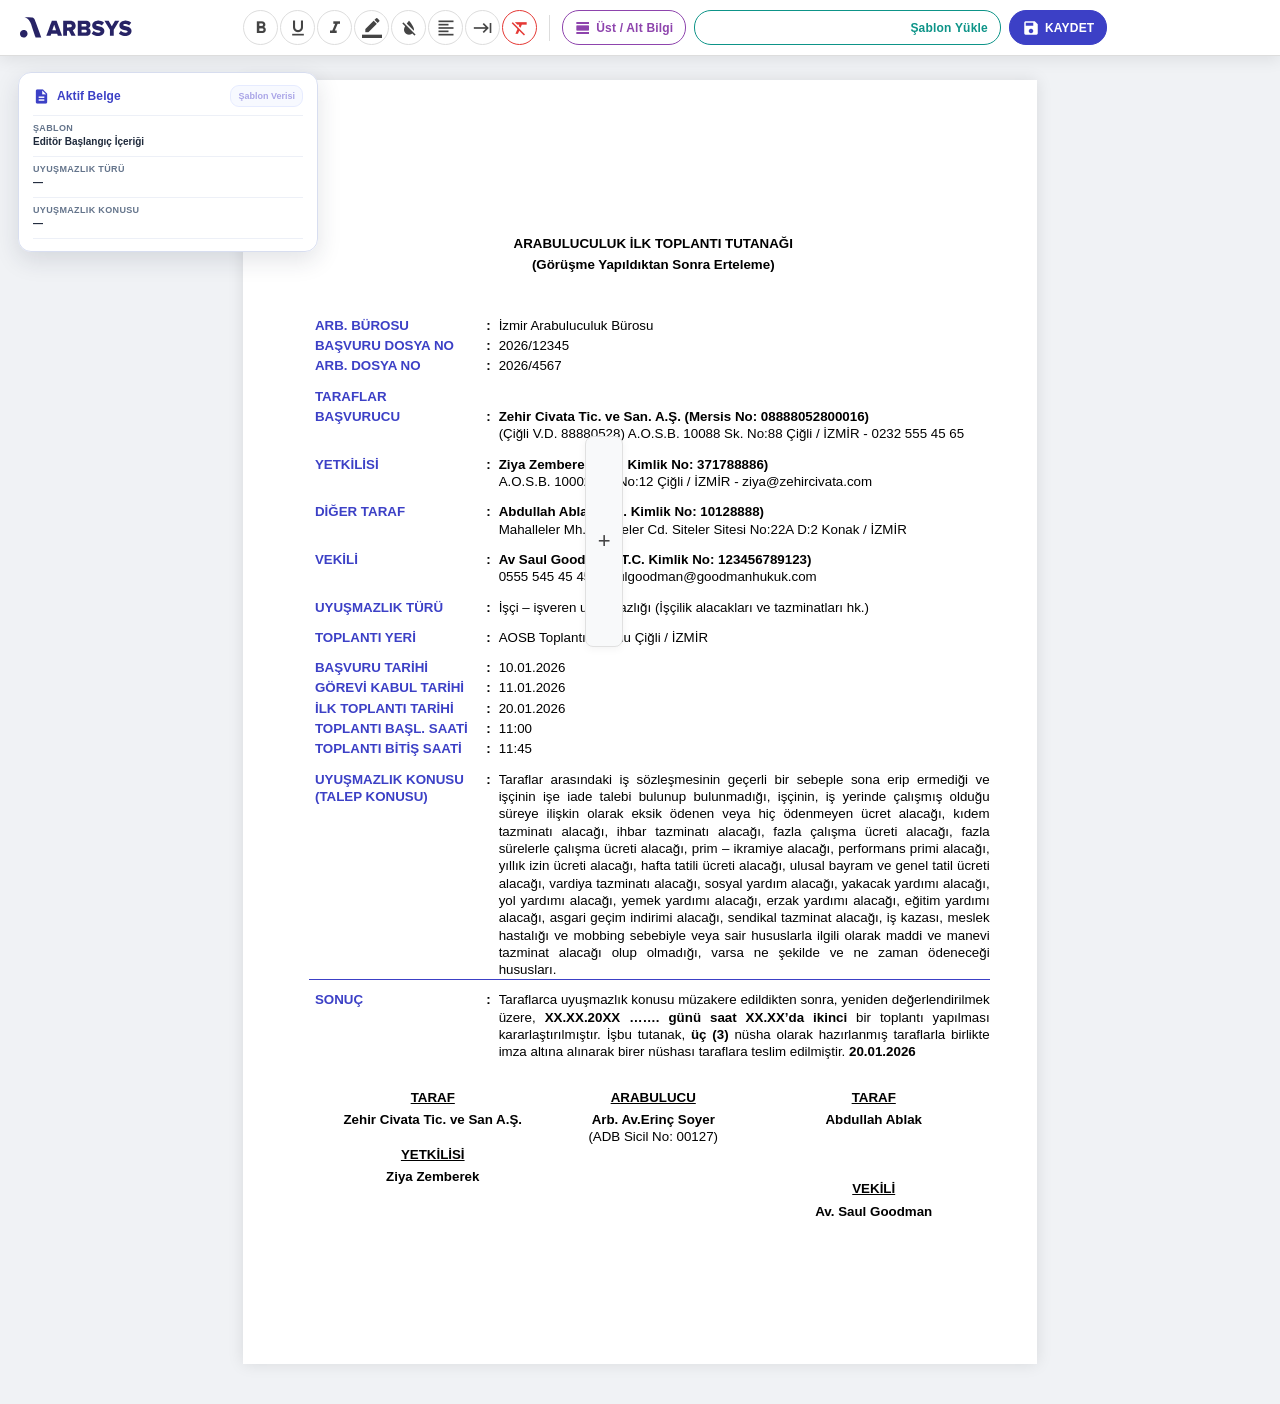
==== commit 96f7c033: "Update index.htm" ====
--- a/index.htm
+++ b/index.htm
@@ -96,8 +96,12 @@
         .toolbar-left { display: flex; align-items: center; gap: 2px; flex-shrink: 0; }
         .toolbar-right { display: flex; align-items: center; gap: 8px; flex-shrink: 0; margin-left: auto}
         .document-source-card { position:fixed; top:72px; left:18px; z-index:998; width:300px; max-height:calc(100vh - 90px); overflow-y:auto; box-sizing:border-box; border:1px solid #d8def0; border-radius:13px; background:rgba(255,255,255,0.97); box-shadow:0 8px 25px rgba(30,41,59,0.13); padding:12px 14px; color:#334155; }
-        .document-source-title { display:flex; align-items:center; gap:7px; color:#3c40c6; font-size:12px; font-weight:800; letter-spacing:.1px; }
+        .document-source-title { display:flex; align-items:center; justify-content:space-between; gap:8px; color:#3c40c6; font-size:12px; font-weight:800; letter-spacing:.1px; }
+        .document-source-title-main { display:flex; align-items:center; gap:7px; }
         .document-source-title .material-icons { font-size:17px; }
+        .document-source-data-btn { border:1px solid #c7d2fe; border-radius:9px; padding:5px 7px; background:#eef2ff; color:#4338ca; font-size:9px; font-weight:800; cursor:pointer; white-space:nowrap; }
+        .document-source-data-btn:hover:not(:disabled) { border-color:#6366f1; background:#e0e7ff; }
+        .document-source-data-btn:disabled { opacity:.45; cursor:not-allowed; }
         .document-source-list { margin-top:8px; border-top:1px solid #edf0f7; }
         .document-source-row { padding:7px 0; border-bottom:1px solid #edf0f7; }
         .document-source-label { color:#64748b; font-size:9px; font-weight:800; text-transform:uppercase; letter-spacing:.35px; }
@@ -109,6 +113,9 @@
         .document-source-option-btn:hover { background:#ede9fe; }
         .document-source-option-btn.active { border-color:#6d28d9; background:#6d28d9; color:#fff; }
         .document-source-option-btn.untitled:not(.active) { border-color:#fb923c; background:#fff7ed; color:#c2410c; }
+        .document-source-option-btn:disabled { opacity:.45; cursor:not-allowed; }
+        .document-source-option-btn:disabled:hover { background:#f5f3ff; }
+        .document-source-option-note { display:none; margin-top:6px; color:#b45309; font-size:9px; font-weight:700; line-height:1.35; }
         @media (max-width:1150px) {
             .document-source-card { position:absolute; top:72px; left:10px; width:260px; }
         }
@@ -460,7 +467,10 @@
         data-record-id=""
         data-negotiation-index="0"
         data-agreement-index="0">
-        <div class="document-source-title"><span class="material-icons">description</span> Aktif Belge</div>
+        <div class="document-source-title">
+            <span class="document-source-title-main"><span class="material-icons">description</span> Aktif Belge</span>
+            <button id="documentSourceDataBtn" class="document-source-data-btn" type="button" onclick="openActiveRecordInDashboard()" disabled>Şablon Verisi</button>
+        </div>
         <div class="document-source-list">
             <div class="document-source-row"><div class="document-source-label">Şablon</div><div id="documentSourceTemplate" class="document-source-value">Editör Başlangıç İçeriği</div></div>
             <div class="document-source-row"><div class="document-source-label">Uyuşmazlık Türü</div><div id="documentSourceType" class="document-source-value">—</div></div>
@@ -470,10 +480,12 @@
         <div id="documentSourceNegotiationArea" class="document-source-options">
             <div class="document-source-options-title">Müzakere Metni Seçeneği</div>
             <div id="documentSourceNegotiationButtons" class="document-source-option-buttons"></div>
+            <div id="documentSourceNegotiationNote" class="document-source-option-note">Bu belgede UYUŞMAZLIK KONUSU (Talep Konusu) alanı yok.</div>
         </div>
         <div id="documentSourceAgreementArea" class="document-source-options">
-            <div class="document-source-options-title">Varılan Anlaşma Seçeneği</div>
+            <div class="document-source-options-title">Varılan Anlaşma Metni Seçeneği</div>
             <div id="documentSourceAgreementButtons" class="document-source-option-buttons"></div>
+            <div id="documentSourceAgreementNote" class="document-source-option-note">Bu belgede VARILAN ANLAŞMA alanı yok.</div>
         </div>
     </aside>
 
@@ -658,7 +670,7 @@
                                     <select id="ioNegotiationSelect"></select>
                                 </div>
                                 <div id="ioAgreementField" class="io-field" style="display:none;">
-                                    <label for="ioAgreementSelect">Varılan Anlaşma Seçeneği</label>
+                                    <label for="ioAgreementSelect">Varılan Anlaşma Metni Seçeneği</label>
                                     <select id="ioAgreementSelect"></select>
                                 </div>
                             </div>
@@ -912,6 +924,8 @@
             card.dataset.recordId = values.recordId;
             card.dataset.negotiationIndex = String(values.negotiationIndex);
             card.dataset.agreementIndex = String(values.agreementIndex);
+            var sourceDataButton = document.getElementById('documentSourceDataBtn');
+            if (sourceDataButton) sourceDataButton.disabled = !values.recordId;
             document.getElementById('documentSourceTemplate').textContent = values.templateName;
             document.getElementById('documentSourceType').textContent = values.disputeType || '—';
             document.getElementById('documentSourceSubtype').textContent = values.subtype || '—';
@@ -924,7 +938,7 @@
         function documentSourceOptionTitle(record, kind, index) {
             var values = record?.templateValues || {};
             var titles = kind === 'negotiation' ? (values.negotiationOptionTitles || []) : (values.agreementOptionTitles || []);
-            return (titles[index] || '').trim() || ('Başlık eksik -' + (index + 1));
+            return (titles[index] || '').trim() || ('(' + (index + 1) + ')');
         }
 
         function renderDocumentSourceOptionButtons(record, kind, activeIndex) {
@@ -934,10 +948,15 @@
                 : [];
             var area = document.getElementById(isNegotiation ? 'documentSourceNegotiationArea' : 'documentSourceAgreementArea');
             var container = document.getElementById(isNegotiation ? 'documentSourceNegotiationButtons' : 'documentSourceAgreementButtons');
+            var note = document.getElementById(isNegotiation ? 'documentSourceNegotiationNote' : 'documentSourceAgreementNote');
             if (!area || !container) return;
             container.innerHTML = '';
             area.style.display = options.length > 1 ? 'block' : 'none';
+            if (note) note.style.display = 'none';
             if (options.length <= 1) return;
+            var targetLabel = isNegotiation ? 'UYUŞMAZLIK KONUSU (Talep Konusu)' : 'VARILAN ANLAŞMA';
+            var hasTarget = !!ioGuidedFindCurrentContentCell(targetLabel);
+            if (note) note.style.display = hasTarget ? 'none' : 'block';
             options.forEach(function(_text, index) {
                 var title = documentSourceOptionTitle(record, kind, index);
                 var hasTitle = !!((isNegotiation ? record.templateValues.negotiationOptionTitles[index] : record.templateValues.agreementOptionTitles[index]) || '').trim();
@@ -945,6 +964,7 @@
                 button.type = 'button';
                 button.className = 'document-source-option-btn' + (index === activeIndex ? ' active' : '') + (hasTitle ? '' : ' untitled');
                 button.textContent = title;
+                button.disabled = !hasTarget;
                 button.addEventListener('click', function() {
                     switchDocumentSourceOption(kind, index);
                 });
@@ -973,10 +993,7 @@
             var isNegotiation = kind === 'negotiation';
             var targetLabel = isNegotiation ? 'UYUŞMAZLIK KONUSU (Talep Konusu)' : 'VARILAN ANLAŞMA';
             var targetCell = ioGuidedFindCurrentContentCell(targetLabel);
-            if (!targetCell) {
-                alert('Aktif belge şablonunda “' + targetLabel + '” alanı bulunmuyor.');
-                return;
-            }
+            if (!targetCell) return;
             var options = isNegotiation ? record.templateValues.negotiationOptions : record.templateValues.agreementOptions;
             ioGuidedWritePlainText(targetCell, options[index] || '');
             if (isNegotiation) {
@@ -1329,7 +1346,7 @@
             var field = document.getElementById(fieldId);
             options.forEach(function(_text, index) {
                 var title = titles && titles[index] ? titles[index].trim() : '';
-                ioGuidedAddOption(select, String(index), title || (labelPrefix + ' ' + (index + 1) + ' — başlık eksik'));
+                ioGuidedAddOption(select, String(index), title || (labelPrefix + ' ' + (index + 1) + ' — başlık yok'));
             });
             select.value = '0';
             if (field) field.style.display = options.length > 1 ? '' : 'none';
@@ -1367,14 +1384,14 @@
                 'ioNegotiationField',
                 negotiationOptions,
                 record.templateValues.negotiationOptionTitles || [],
-                'Müzakere seçeneği'
+                'Müzakere Metni'
             );
             var hasAgreementVariants = ioGuidedRenderAlternative(
                 'ioAgreementSelect',
                 'ioAgreementField',
                 agreementOptions,
                 record.templateValues.agreementOptionTitles || [],
-                'Anlaşma seçeneği'
+                'Anlaşma Metni'
             );
             var variantArea = document.getElementById('ioVariantArea');
             if (variantArea) variantArea.style.display = hasNegotiationVariants || hasAgreementVariants ? 'block' : 'none';
@@ -1426,11 +1443,11 @@
                 agreementIndex: agreementIndex,
                 negotiationTitle: record
                     ? (record.templateValues.negotiationOptionTitles[negotiationIndex] ||
-                        (record.templateValues.negotiationOptions.length > 1 ? 'Müzakere seçeneği ' + (negotiationIndex + 1) + ' — başlık eksik' : ''))
+                        (record.templateValues.negotiationOptions.length > 1 ? 'Müzakere Metni ' + (negotiationIndex + 1) + ' — başlık yok' : ''))
                     : '',
                 agreementTitle: record
                     ? (record.templateValues.agreementOptionTitles[agreementIndex] ||
-                        (record.templateValues.agreementOptions.length > 1 ? 'Anlaşma seçeneği ' + (agreementIndex + 1) + ' — başlık eksik' : ''))
+                        (record.templateValues.agreementOptions.length > 1 ? 'Anlaşma Metni ' + (agreementIndex + 1) + ' — başlık yok' : ''))
                     : '',
                 templateFileName: templateSelect ? templateSelect.value : ''
             };
@@ -1480,6 +1497,37 @@
                     ? 'Otomatik tarayıcı kaydı etkin; bağlı site klasörü de güncelleniyor.'
                     : 'Otomatik tarayıcı kaydı etkin. Site dosyaları henüz bir proje klasörüne bağlanmadı.'
             );
+        }
+
+        function openActiveRecordInDashboard() {
+            var recordId = document.getElementById('documentSourceCard')?.dataset.recordId || '';
+            if (!recordId) return;
+            ioLoadGuidedData();
+            ioLoadGuidedTemplateData();
+            dashboardRefreshRecordMap();
+            if (!ioGuidedRecordMap[recordId]) return;
+            dashboardActiveFilter = 'all';
+            dashboardActiveRecordId = recordId;
+            var search = document.getElementById('dashboardSearch');
+            if (search) search.value = '';
+            var modal = document.getElementById('dataDashboardModal');
+            if (modal) modal.classList.add('open');
+            dashboardSetMode('records');
+            dashboardRenderList();
+            dashboardOpenRecord(recordId);
+            setTimeout(function() {
+                var target = Array.from(document.querySelectorAll('#dashboardRecordList .dashboard-record')).find(function(item) {
+                    return item.dataset.recordId === recordId;
+                });
+                if (!target) return;
+                var parent = target.parentElement;
+                var list = document.getElementById('dashboardRecordList');
+                while (parent && parent !== list) {
+                    if (parent.tagName === 'DETAILS') parent.open = true;
+                    parent = parent.parentElement;
+                }
+                target.scrollIntoView({ block: 'center', behavior: 'smooth' });
+            }, 0);
         }
 
         function openDataDashboardFromIO() {
@@ -1590,6 +1638,7 @@
             button.className = 'dashboard-record dashboard-compact-record' +
                 (incomplete ? ' dashboard-record-missing' : '') +
                 (dashboardActiveRecordId === record.id ? ' active' : '');
+            button.dataset.recordId = record.id;
             var title = document.createElement('div');
             title.className = 'dashboard-record-title';
             title.textContent = record.selection?.subject || '(Konu adı eksik)';
@@ -1759,7 +1808,9 @@
             var record = ioGuidedRecordMap[recordId];
             if (!record) return;
             dashboardActiveRecordId = recordId;
-            dashboardRenderList();
+            document.querySelectorAll('#dashboardRecordList .dashboard-record').forEach(function(item) {
+                item.classList.toggle('active', item.dataset.recordId === recordId);
+            });
             var editor = document.getElementById('dashboardEditor');
             if (!editor) return;
             editor.innerHTML = '';
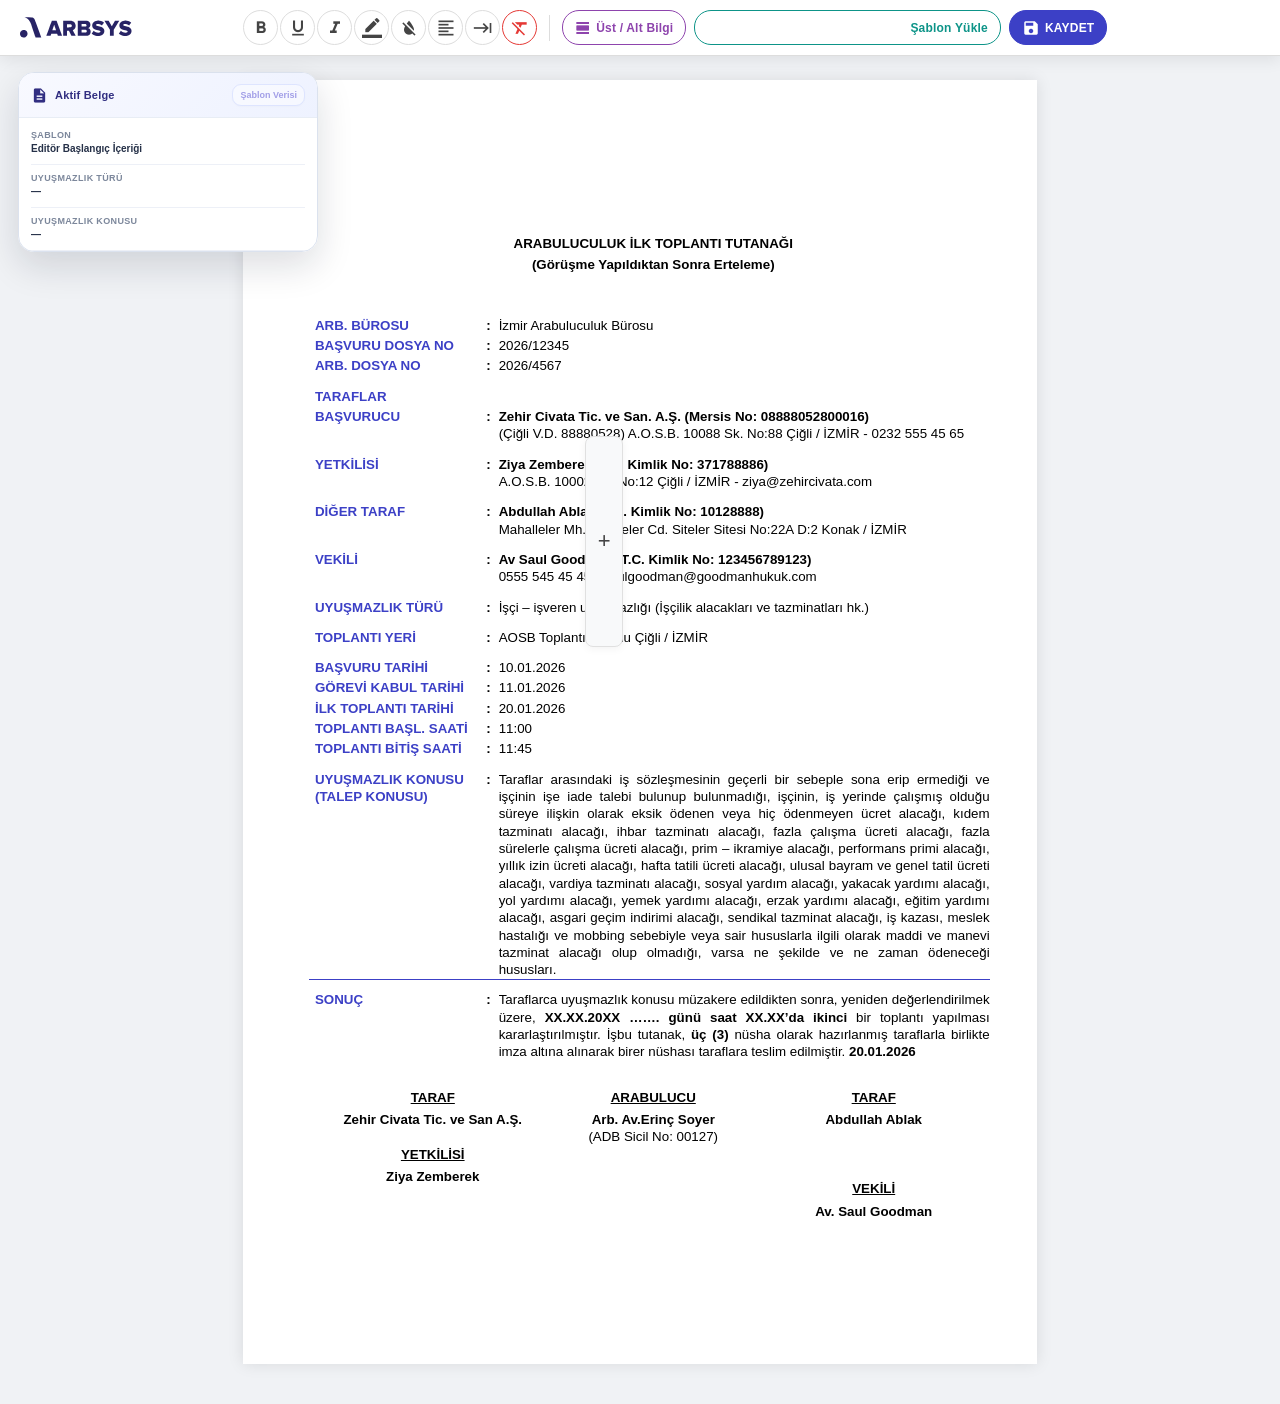
==== commit a892c32f: "Update index.htm" ====
--- a/index.htm
+++ b/index.htm
@@ -16,6 +16,7 @@
 
     <link href="https://fonts.googleapis.com/icon?family=Material+Icons" rel="stylesheet">
     <script src="https://cdnjs.cloudflare.com/ajax/libs/jszip/3.10.1/jszip.min.js"></script>
+    <script src="https://cdn.jsdelivr.net/npm/@supabase/supabase-js@2"></script>
     
     <style>
         /* ====
@@ -387,6 +388,17 @@
         .dashboard-transfer-actions .whatsapp { border-color:#16a34a; color:#15803d; }
         .dashboard-transfer-actions .whatsapp:hover { background:#16a34a; color:#fff; }
         .dashboard-storage-status { margin-left:auto; color:#047857; font-size:9px; font-weight:bold; }
+        .supabase-sync-bar { display:flex; align-items:center; flex-wrap:wrap; gap:6px; margin-bottom:9px; border:1px solid #dbeafe; border-radius:9px; padding:7px 9px; background:#f8fbff; }
+        .supabase-sync-label { display:flex; align-items:center; gap:5px; color:#334155; font-size:9px; font-weight:800; }
+        .supabase-sync-dot { width:7px; height:7px; border-radius:50%; background:#f59e0b; }
+        .supabase-sync-dot.online { background:#16a34a; }
+        .supabase-sync-dot.error { background:#dc2626; }
+        .supabase-sync-email { min-width:210px; border:1px solid #cbd5e1; border-radius:7px; padding:6px 8px; background:#fff; color:#334155; font-size:9px; }
+        .supabase-sync-btn { border:1px solid #6366f1; border-radius:7px; padding:6px 8px; background:#fff; color:#4338ca; font-size:9px; font-weight:800; cursor:pointer; }
+        .supabase-sync-btn:hover:not(:disabled) { background:#eef2ff; }
+        .supabase-sync-btn:disabled { opacity:.5; cursor:not-allowed; }
+        .supabase-sync-user { color:#475569; font-size:9px; font-weight:700; }
+        .supabase-sync-message { margin-left:auto; color:#64748b; font-size:9px; font-weight:700; }
         .dashboard-template-panel { display:none; flex:1; min-height:0; grid-template-columns:minmax(280px,.8fr) minmax(440px,1.5fr); gap:10px; }
         .dashboard-template-left, .dashboard-template-detail { min-height:0; overflow-y:auto; border:1px solid #e2e8f0; border-radius:10px; padding:10px; background:#f8fafc; }
         .dashboard-template-toolbar { display:grid; grid-template-columns:1fr auto; gap:6px; position:sticky; top:-10px; z-index:2; padding:0 0 8px; background:#f8fafc; }
@@ -411,6 +423,118 @@
         .io-guided-apply { display:none; width:100%; height:42px; margin-top:10px; justify-content:center; border:0; border-radius:10px; background:#3c40c6; color:#fff; font-size:13px; font-weight:bold; }
         .io-guided-apply:disabled { background:#aeb2ca; cursor:not-allowed; }
         .io-manual-title { margin-top:4px; }
+
+        /* ==== V10 ORTAK TASARIM DİLİ ==== */
+        :root { --ui-ink:#172033; --ui-muted:#64748b; --ui-line:#dce3ee; --ui-surface:#ffffff; --ui-soft:#f6f8fc; --ui-primary:#4f46e5; --ui-primary-soft:#eef2ff; --ui-type:#4f46e5; --ui-topic:#0891b2; --ui-agreement:#059669; --ui-warning:#d97706; }
+        .modal-overlay { background:rgba(15,23,42,.48); backdrop-filter:blur(3px); }
+        .modal-content { border:1px solid rgba(255,255,255,.7); border-radius:18px; background:#fff; box-shadow:0 24px 70px rgba(15,23,42,.24); overflow:hidden; }
+        .modal-header { min-height:52px; box-sizing:border-box; padding:14px 18px; border-bottom:1px solid #e8edf5; background:linear-gradient(180deg,#fff,#fafbfe); color:var(--ui-ink); font-size:15px; font-weight:850; }
+        .modal-body { padding:18px; }
+        .close-btn { width:30px; height:30px; border-radius:9px; color:#64748b; }
+        .close-btn:hover { background:#eef2ff; color:#4338ca; }
+
+        #ioModal .modal-content { width:780px !important; max-width:94vw; }
+        #ioModal .io-section-title { color:var(--ui-ink); font-size:15px; }
+        #ioModal .io-hint { max-width:650px; color:var(--ui-muted); font-size:10px; }
+        .io-data-manager-btn { margin:12px 0 4px; border-color:#d7dded; padding:11px 13px; background:#fff; color:#334155; box-shadow:0 2px 8px rgba(15,23,42,.04); }
+        .io-data-manager-btn:hover { border-color:#818cf8; background:#f8f9ff; }
+        .io-data-manager-btn > .material-icons:first-child { display:flex; align-items:center; justify-content:center; width:34px; height:34px; border-radius:10px; background:#eef2ff; color:#4f46e5; }
+        .io-guided-card { border-color:#dde3ef; border-radius:14px; padding:16px; background:#fbfcfe; }
+        .io-select-grid { gap:12px; }
+        .io-field { border:1px solid #e4e9f2; border-radius:11px; padding:10px; background:#fff; }
+        .io-field label { color:#475569; font-size:10px; }
+        .io-field select, .io-subject-trigger { border-color:#d6deea; border-radius:9px; min-height:38px; }
+        .io-field select:focus, .io-subject-trigger:focus { border-color:#6366f1; box-shadow:0 0 0 3px rgba(99,102,241,.1); outline:none; }
+        .io-guided-subsection { border-top:0; padding-top:0; }
+        .io-guided-warning { border-color:#fed7aa; background:#fffaf0; color:#9a5b07; }
+        .io-guided-apply { border-radius:11px; background:linear-gradient(135deg,#4f46e5,#4338ca); box-shadow:0 8px 18px rgba(79,70,229,.18); }
+        .io-divider { background:#e7ebf2; }
+        .io-drop { border-color:#cbd5e1; background:#fafcff; }
+
+        .document-source-card { border-color:#dbe2ee; border-radius:16px; padding:0; overflow:hidden; background:rgba(255,255,255,.98); box-shadow:0 14px 36px rgba(15,23,42,.14); }
+        .document-source-title { padding:11px 12px; border-bottom:1px solid #e8edf5; background:linear-gradient(135deg,#f8f9ff,#eef2ff); }
+        .document-source-title-main { color:#312e81; font-size:11px; letter-spacing:.2px; }
+        .document-source-data-btn { border-color:#c7d2fe; background:#fff; box-shadow:0 1px 3px rgba(15,23,42,.05); }
+        .document-source-list { margin:0; padding:4px 12px 0; border-top:0; }
+        .document-source-row { padding:8px 0; }
+        .document-source-label { color:#7c879b; }
+        .document-source-value { color:#253047; }
+        .document-source-options { margin:0 12px; padding:10px 0 12px; border-top:1px solid #edf1f6; }
+        .document-source-options-title { color:#475569; font-size:9px; text-transform:uppercase; letter-spacing:.3px; }
+        .document-source-option-btn { min-height:25px; border-color:#d8deea; border-radius:9px; background:#fff; color:#475569; }
+        .document-source-option-btn:hover:not(:disabled) { border-color:#818cf8; background:#f5f6ff; color:#4338ca; }
+        .document-source-option-btn.active { border-color:#4f46e5; background:#4f46e5; color:#fff; box-shadow:0 3px 8px rgba(79,70,229,.2); }
+        .document-source-option-btn.untitled:not(.active) { border-color:#fdba74; background:#fffaf5; color:#b45309; }
+
+        .dashboard-modal-content { width:1180px; max-width:96vw; height:86vh; padding:0; }
+        .dashboard-modal-content > .modal-header { margin:0; }
+        .dashboard-modal-content > .dashboard-tabs { margin:0; padding:10px 18px 0; border-bottom:1px solid #e7ebf2; background:#fafbfe; }
+        .dashboard-tab { border:0; border-bottom:2px solid transparent; border-radius:0; padding:9px 12px 11px; background:transparent; color:#64748b; }
+        .dashboard-tab:hover { color:#334155; background:#f1f5f9; }
+        .dashboard-tab.active { border-color:#4f46e5; background:transparent; color:#3730a3; }
+        #dashboardRecordsPanel, .dashboard-template-panel, .dashboard-data-panel { padding:12px 18px 18px; box-sizing:border-box; }
+        .dashboard-toolbar, .dashboard-template-toolbar { display:flex; align-items:center; gap:8px; }
+        .dashboard-toolbar .dashboard-input, .dashboard-template-toolbar .dashboard-input { max-width:none !important; flex:1; }
+        .dashboard-primary-action { border:0; border-radius:9px; padding:9px 12px; background:#4f46e5; color:#fff; font-size:10px; font-weight:800; cursor:pointer; white-space:nowrap; }
+        .dashboard-primary-action:hover { background:#4338ca; }
+        .dashboard-summary { gap:5px; padding:7px 0 9px; }
+        .dashboard-stat, .dashboard-stat.missing, .dashboard-stat.variant, .dashboard-stat.untitled, .dashboard-stat.named { border:1px solid #dce3ee; border-radius:10px; padding:5px 8px; background:#fff; color:#64748b; box-shadow:none; }
+        .dashboard-stat:hover { border-color:#a5b4fc; color:#4338ca; }
+        .dashboard-stat.active { border-color:#6366f1; background:#eef2ff; color:#3730a3; box-shadow:none; }
+        .dashboard-body { gap:14px; }
+        .dashboard-list, .dashboard-template-left, .dashboard-template-detail { border-color:#e0e6ef; border-radius:12px; background:#f8fafc; }
+        .dashboard-tree-group { border-color:#e2e8f0; border-radius:9px; box-shadow:none; }
+        .dashboard-tree-group > summary { padding:8px 9px; background:#fff; color:#334155; font-size:10px; }
+        .dashboard-tree-group[open] > summary { background:#f8fafc; }
+        .dashboard-record { border:0; border-left:3px solid transparent; border-radius:8px; padding:7px 8px; background:#fff; box-shadow:0 0 0 1px #e5eaf1; }
+        .dashboard-record:hover, .dashboard-record.active { border-left-color:#6366f1; background:#f7f7ff; box-shadow:0 0 0 1px #c7d2fe; }
+        .dashboard-record.dashboard-record-missing { border-left-color:#f59e0b; }
+        .dashboard-badge { background:#f1f5f9; color:#64748b; }
+        .dashboard-badge.untitled { background:#fff7ed; color:#b45309; }
+        .dashboard-badge.named { background:#ecfdf5; color:#047857; }
+        .dashboard-editor { border-color:#e0e6ef; border-radius:12px; padding:16px; background:#fff; }
+        .dashboard-section { border:1px solid #e4e9f1; border-left-width:4px; border-radius:12px; padding:13px; margin-top:12px; background:#fbfcfe; }
+        .dashboard-section.field-dispute { border-left-color:var(--ui-type); background:#f8f8ff; }
+        .dashboard-section.field-negotiation { border-left-color:var(--ui-topic); background:#f5fcfd; }
+        .dashboard-section.field-agreement { border-left-color:var(--ui-agreement); background:#f5fcf9; }
+        .dashboard-section.field-dispute .dashboard-section-title { color:#4338ca; }
+        .dashboard-section.field-negotiation .dashboard-section-title { color:#0e7490; }
+        .dashboard-section.field-agreement .dashboard-section-title { color:#047857; }
+        .dashboard-new-grid { display:grid; grid-template-columns:1fr 1fr; gap:9px; margin-top:10px; }
+        .dashboard-new-grid .dashboard-input:last-child { grid-column:1 / -1; }
+        .dashboard-option-card { background:#fff; }
+        .dashboard-option-card.title-missing { border-color:#fdba74; background:#fffaf5; }
+        .dashboard-option-text, .dashboard-option-title { border-color:#d6dee9; background:#fff; }
+        .dashboard-template-card { border-color:#e0e6ef; box-shadow:0 1px 4px rgba(15,23,42,.03); }
+        .dashboard-template-card.active { border-color:#818cf8; background:#f8f8ff; }
+        .dashboard-template-field { background:#f1f5f9; color:#475569; }
+        .dashboard-template-actions { gap:7px; }
+        .dashboard-template-use { border:0; border-radius:9px; padding:9px 12px; background:#4f46e5; color:#fff; font-size:10px; font-weight:800; cursor:pointer; }
+        .dashboard-template-use:hover { background:#4338ca; }
+        .dashboard-data-panel { display:none; flex:1; min-height:0; overflow-y:auto; background:#f8fafc; }
+        .dashboard-data-grid { display:grid; grid-template-columns:1fr 1fr; gap:12px; }
+        .dashboard-data-card { border:1px solid #e0e6ef; border-radius:13px; padding:15px; background:#fff; }
+        .dashboard-data-card h3 { margin:0 0 5px; color:#1e293b; font-size:13px; }
+        .dashboard-data-card p { margin:0 0 12px; color:#64748b; font-size:10px; line-height:1.5; }
+        .dashboard-transfer-actions { margin:0; }
+        .dashboard-transfer-actions button, .dashboard-transfer-actions a { border-color:#d6deea; color:#475569; background:#fff; }
+        .dashboard-transfer-actions button:hover, .dashboard-transfer-actions a:hover { border-color:#6366f1; background:#eef2ff; color:#3730a3; }
+        .dashboard-transfer-actions .whatsapp { border-color:#bbf7d0; color:#15803d; }
+        .supabase-sync-bar { margin:0; padding:0; border:0; background:transparent; }
+        .supabase-sync-message { flex-basis:100%; margin:5px 0 0; }
+        .dashboard-storage-status { display:block; margin:10px 0 0; padding:8px 10px; border-radius:8px; background:#f0fdf4; }
+
+        .app-dialog-card { width:430px; max-width:90vw; }
+        .app-dialog-body { padding:18px; }
+        .app-dialog-message { color:#334155; font-size:12px; line-height:1.55; white-space:pre-wrap; }
+        .app-dialog-input { width:100%; box-sizing:border-box; margin-top:12px; border:1px solid #cbd5e1; border-radius:9px; padding:10px; font-size:12px; }
+        .app-dialog-actions { display:flex; justify-content:flex-end; gap:8px; margin-top:18px; }
+        .app-dialog-btn { border:1px solid #cbd5e1; border-radius:9px; padding:8px 12px; background:#fff; color:#475569; font-size:11px; font-weight:800; cursor:pointer; }
+        .app-dialog-btn.primary { border-color:#4f46e5; background:#4f46e5; color:#fff; }
+        @media (max-width:900px) {
+            .dashboard-data-grid { grid-template-columns:1fr; }
+            .dashboard-modal-content { height:92vh; }
+        }
 
     </style>
 </head>
@@ -733,20 +857,15 @@
                 </div>
                 <button class="close-btn" onclick="closeDataDashboard(event)">×</button>
             </div>
-            <div class="dashboard-transfer-actions">
-                <button onclick="dashboardExportData()">Verileri Dışa Aktar</button>
-                <button onclick="document.getElementById('dashboardImportInput').click()">Verileri İçe Aktar</button>
-                <a class="whatsapp" href="https://wa.me/351912491925" target="_blank" rel="noopener">Dışa Aktardığın Verileri Admine Yolla</a>
-                <input id="dashboardImportInput" type="file" accept=".json,.zip,application/json,application/zip" style="display:none;" onchange="dashboardImportData(this)">
-                <span id="dashboardStorageStatus" class="dashboard-storage-status">Değişiklikler otomatik kaydediliyor.</span>
-            </div>
             <div class="dashboard-tabs">
                 <button id="dashboardRecordsTab" class="dashboard-tab active" onclick="dashboardSetMode('records')">Uyuşmazlık Şablonları</button>
                 <button id="dashboardTemplatesTab" class="dashboard-tab" onclick="dashboardSetMode('templates')">Belge Şablonları</button>
+                <button id="dashboardDataTab" class="dashboard-tab" onclick="dashboardSetMode('data')">Veri İşlemleri</button>
             </div>
             <div id="dashboardRecordsPanel" style="display:flex; flex-direction:column; flex:1; min-height:0;">
                 <div class="dashboard-toolbar">
-                    <input id="dashboardSearch" class="dashboard-input" style="max-width:360px;" type="search" placeholder="Şablonlarda ara..." oninput="dashboardRenderList()">
+                    <input id="dashboardSearch" class="dashboard-input" type="search" placeholder="Uyuşmazlık türü, alt tür veya konu ara..." oninput="dashboardRenderList()">
+                    <button class="dashboard-primary-action" type="button" onclick="dashboardStartNewRecord()">+ Uyuşmazlık Şablonu Ekle</button>
                 </div>
                 <div id="dashboardSummary" class="dashboard-summary"></div>
                 <div class="dashboard-body">
@@ -760,13 +879,58 @@
                 <div class="dashboard-template-left">
                     <div class="dashboard-template-toolbar">
                         <input id="dashboardTemplateSearch" class="dashboard-input" type="search" placeholder="Belge şablonu ara..." oninput="dashboardRenderTemplates()">
-                        <button class="dashboard-save-btn" onclick="document.getElementById('dashboardTemplateInput').click()">+ Ekle</button>
+                        <button class="dashboard-primary-action" onclick="document.getElementById('dashboardTemplateInput').click()">+ Belge Şablonu Ekle</button>
                         <input id="dashboardTemplateInput" type="file" accept=".arbsys,.htm,.html" style="display:none;" onchange="dashboardAddTemplate(this)">
                     </div>
                     <div id="dashboardTemplateList" class="dashboard-template-list"></div>
                 </div>
                 <div id="dashboardTemplateDetail" class="dashboard-template-detail">
                     <div class="dashboard-empty">İçerdiği alanları görmek için soldan bir belge şablonu seçin.</div>
+                </div>
+            </div>
+            <div id="dashboardDataPanel" class="dashboard-data-panel">
+                <div class="dashboard-data-grid">
+                    <section class="dashboard-data-card">
+                        <h3>Bulut Kaydı</h3>
+                        <p>Değişiklikleri Supabase hesabınızla eşitleyin ve tarayıcı yedeğini koruyun.</p>
+                        <div class="supabase-sync-bar">
+                            <span class="supabase-sync-label"><span id="supabaseSyncDot" class="supabase-sync-dot"></span> Supabase</span>
+                            <input id="supabaseEmailInput" class="supabase-sync-email" type="email" value="arbsyscomtr@gmail.com" aria-label="Supabase giriş e-postası">
+                            <button id="supabaseLoginBtn" class="supabase-sync-btn" type="button" onclick="supabaseSendMagicLink()">Giriş Bağlantısı Gönder</button>
+                            <button id="supabaseReloadBtn" class="supabase-sync-btn" type="button" onclick="supabaseReloadFromCloud()" style="display:none;">Buluttan Yenile</button>
+                            <button id="supabaseLogoutBtn" class="supabase-sync-btn" type="button" onclick="supabaseSignOut()" style="display:none;">Çıkış</button>
+                            <span id="supabaseSyncUser" class="supabase-sync-user"></span>
+                            <span id="supabaseSyncMessage" class="supabase-sync-message">Giriş yapıldığında değişiklikler buluta kaydedilir.</span>
+                        </div>
+                        <span id="dashboardStorageStatus" class="dashboard-storage-status">Değişiklikler otomatik kaydediliyor.</span>
+                    </section>
+                    <section class="dashboard-data-card">
+                        <h3>Yedekleme ve Aktarım</h3>
+                        <p>Tüm uyuşmazlık ve belge şablonlarını tek paket halinde dışa aktarın veya daha önce alınmış paketi geri yükleyin.</p>
+                        <div class="dashboard-transfer-actions">
+                            <button onclick="dashboardExportData()">Verileri Dışa Aktar</button>
+                            <button onclick="document.getElementById('dashboardImportInput').click()">Verileri İçe Aktar</button>
+                            <a class="whatsapp" href="https://wa.me/351912491925" target="_blank" rel="noopener">Verileri Admine Yolla</a>
+                            <input id="dashboardImportInput" type="file" accept=".json,.zip,application/json,application/zip" style="display:none;" onchange="dashboardImportData(this)">
+                        </div>
+                    </section>
+                </div>
+            </div>
+        </div>
+    </div>
+
+    <div id="appDialogModal" class="modal-overlay" onclick="appDialogBackdrop(event)">
+        <div class="modal-content app-dialog-card" onclick="event.stopPropagation()">
+            <div class="modal-header">
+                <span id="appDialogTitle">Bilgi</span>
+                <button class="close-btn" onclick="appDialogResolve(false)">×</button>
+            </div>
+            <div class="app-dialog-body">
+                <div id="appDialogMessage" class="app-dialog-message"></div>
+                <input id="appDialogInput" class="app-dialog-input" type="text" style="display:none;">
+                <div class="app-dialog-actions">
+                    <button id="appDialogCancel" class="app-dialog-btn" type="button" onclick="appDialogResolve(false)">Vazgeç</button>
+                    <button id="appDialogConfirm" class="app-dialog-btn primary" type="button" onclick="appDialogResolve(true)">Tamam</button>
                 </div>
             </div>
         </div>
@@ -898,9 +1062,87 @@
         let dashboardActiveRecordId = '';
         let dashboardActiveFilter = 'all';
         let dashboardActiveTemplateFile = '';
+        let dashboardCreatingRecord = false;
+        let ioPendingTemplateFileName = '';
         let dashboardSiteDirectoryHandle = null;
         const ARBSYS_DISPUTE_STORAGE_KEY = 'arbsys-editor-v5-dispute-data';
         const ARBSYS_TEMPLATE_STORAGE_KEY = 'arbsys-editor-v5-template-data';
+        const ARBSYS_SUPABASE_URL = 'https://wuiuqahzmrpzmxbpjtix.supabase.co';
+        const ARBSYS_SUPABASE_PUBLISHABLE_KEY = 'sb_publishable_q3dOlWQ40g8I1C7DMGfRBQ_sEW6h4rZ';
+        const ARBSYS_SUPABASE_DATASET_ID = 'main';
+        let arbsysSupabaseClient = null;
+        let arbsysSupabaseSession = null;
+        let arbsysSupabaseRevision = 0;
+        let arbsysSupabaseReady = false;
+        let arbsysSupabaseApplyingRemote = false;
+        let arbsysSupabaseSaveTimer = null;
+        let arbsysSupabaseSaveInFlight = false;
+        let arbsysSupabaseSaveQueued = false;
+        let appDialogPending = null;
+        let appDialogMode = 'alert';
+
+        function appDialogOpen(options) {
+            options = options || {};
+            if (appDialogPending) appDialogPending(false);
+            appDialogMode = options.mode || 'alert';
+            var modal = document.getElementById('appDialogModal');
+            var title = document.getElementById('appDialogTitle');
+            var message = document.getElementById('appDialogMessage');
+            var input = document.getElementById('appDialogInput');
+            var cancel = document.getElementById('appDialogCancel');
+            var confirmButton = document.getElementById('appDialogConfirm');
+            if (title) title.textContent = options.title || (appDialogMode === 'confirm' ? 'Onay' : 'Bilgi');
+            if (message) message.textContent = options.message || '';
+            if (input) {
+                input.style.display = appDialogMode === 'prompt' ? '' : 'none';
+                input.value = options.defaultValue || '';
+                input.placeholder = options.placeholder || '';
+            }
+            if (cancel) cancel.style.display = appDialogMode === 'alert' ? 'none' : '';
+            if (confirmButton) confirmButton.textContent = options.confirmText || 'Tamam';
+            if (modal) modal.classList.add('open');
+            return new Promise(function(resolve) {
+                appDialogPending = resolve;
+                if (appDialogMode === 'prompt') setTimeout(function() { input?.focus(); }, 30);
+            });
+        }
+
+        function appDialogResolve(accepted) {
+            var modal = document.getElementById('appDialogModal');
+            var input = document.getElementById('appDialogInput');
+            if (modal) modal.classList.remove('open');
+            if (!appDialogPending) return;
+            var resolve = appDialogPending;
+            appDialogPending = null;
+            resolve(appDialogMode === 'prompt' ? (accepted ? input?.value || '' : null) : !!accepted);
+        }
+
+        function appDialogBackdrop(event) {
+            if (event.target === event.currentTarget) appDialogResolve(false);
+        }
+
+        function appAlert(message, title) {
+            return appDialogOpen({ mode: 'alert', title: title || 'Bilgi', message: String(message || '') });
+        }
+
+        function appConfirm(message, title, confirmText) {
+            return appDialogOpen({
+                mode: 'confirm',
+                title: title || 'Onay',
+                message: String(message || ''),
+                confirmText: confirmText || 'Devam Et'
+            });
+        }
+
+        function appPrompt(message, defaultValue, title) {
+            return appDialogOpen({ mode: 'prompt', title: title || 'Bilgi Girin', message: String(message || ''), defaultValue: defaultValue || '' });
+        }
+
+        document.addEventListener('keydown', function(event) {
+            if (!document.getElementById('appDialogModal')?.classList.contains('open')) return;
+            if (event.key === 'Escape') appDialogResolve(false);
+            if (event.key === 'Enter' && !event.shiftKey) appDialogResolve(true);
+        });
 
         function setDocumentSourceInfo(info) {
             info = info || {};
@@ -1161,6 +1403,7 @@
                 dashboardSetStorageStatus('Tarayıcı otomatik kaydı kullanılamıyor; yedek almanız gerekir.', true);
             }
             dashboardWriteConnectedSiteFiles(false);
+            scheduleSupabaseDatasetSave();
         }
 
         function ioPersistGuidedTemplateData() {
@@ -1175,6 +1418,7 @@
                 dashboardSetStorageStatus('Tarayıcı otomatik kaydı kullanılamıyor; yedek almanız gerekir.', true);
             }
             dashboardWriteConnectedSiteFiles(false);
+            scheduleSupabaseDatasetSave();
         }
 
         function dashboardSetStorageStatus(message, isError) {
@@ -1182,6 +1426,239 @@
             if (!status) return;
             status.textContent = message;
             status.style.color = isError ? '#be123c' : '#047857';
+        }
+
+        function supabaseSetSyncState(state, message) {
+            var dot = document.getElementById('supabaseSyncDot');
+            var messageEl = document.getElementById('supabaseSyncMessage');
+            if (dot) {
+                dot.classList.toggle('online', state === 'online');
+                dot.classList.toggle('error', state === 'error');
+            }
+            if (messageEl && message) messageEl.textContent = message;
+        }
+
+        function supabaseRefreshAuthUI() {
+            var email = arbsysSupabaseSession?.user?.email || '';
+            var signedIn = !!email;
+            var emailInput = document.getElementById('supabaseEmailInput');
+            var loginButton = document.getElementById('supabaseLoginBtn');
+            var reloadButton = document.getElementById('supabaseReloadBtn');
+            var logoutButton = document.getElementById('supabaseLogoutBtn');
+            var user = document.getElementById('supabaseSyncUser');
+            if (emailInput) emailInput.style.display = signedIn ? 'none' : '';
+            if (loginButton) loginButton.style.display = signedIn ? 'none' : '';
+            if (reloadButton) reloadButton.style.display = signedIn ? '' : 'none';
+            if (logoutButton) logoutButton.style.display = signedIn ? '' : 'none';
+            if (user) user.textContent = signedIn ? email : '';
+        }
+
+        function supabaseValidEmail(email) {
+            return /^[^\s@]+@[^\s@]+\.[^\s@]+$/.test(String(email || '').trim());
+        }
+
+        async function supabaseSendMagicLink() {
+            var input = document.getElementById('supabaseEmailInput');
+            var button = document.getElementById('supabaseLoginBtn');
+            var email = String(input?.value || '').trim().toLocaleLowerCase('tr-TR');
+            if (!supabaseValidEmail(email)) {
+                supabaseSetSyncState('error', 'Geçerli bir e-posta adresi yazın.');
+                return;
+            }
+            if (!arbsysSupabaseClient) {
+                supabaseSetSyncState('error', 'Supabase bağlantısı henüz hazır değil.');
+                return;
+            }
+            if (window.location.protocol === 'file:') {
+                supabaseSetSyncState('error', 'Supabase girişi yayınlanmış site adresinden kullanılmalıdır.');
+                return;
+            }
+            if (button) button.disabled = true;
+            supabaseSetSyncState('pending', 'Giriş bağlantısı gönderiliyor...');
+            var redirectTo = window.location.href.split('#')[0].split('?')[0];
+            var result = await arbsysSupabaseClient.auth.signInWithOtp({
+                email: email,
+                options: {
+                    shouldCreateUser: false,
+                    emailRedirectTo: redirectTo
+                }
+            });
+            if (button) button.disabled = false;
+            if (result.error) {
+                supabaseSetSyncState('error', 'Giriş bağlantısı gönderilemedi: ' + result.error.message);
+                return;
+            }
+            supabaseSetSyncState('pending', 'Giriş bağlantısı e-posta adresinize gönderildi.');
+        }
+
+        async function supabaseSignOut() {
+            if (!arbsysSupabaseClient) return;
+            await arbsysSupabaseClient.auth.signOut();
+            arbsysSupabaseSession = null;
+            arbsysSupabaseReady = false;
+            arbsysSupabaseRevision = 0;
+            supabaseRefreshAuthUI();
+            supabaseSetSyncState('pending', 'Çıkış yapıldı. Veriler tarayıcı yedeğinde kalır.');
+        }
+
+        function supabaseApplyRemoteDataset(row) {
+            arbsysSupabaseApplyingRemote = true;
+            try {
+                ioGuidedData = row.dispute_data;
+                ioGuidedTemplateData = row.template_data;
+                arbsysSupabaseRevision = Number(row.revision || 0);
+                dashboardRefreshRecordMap();
+                ioGuidedTemplateMap = {};
+                (ioGuidedTemplateData?.templates || []).forEach(function(template) {
+                    ioGuidedTemplateMap[template.fileName] = template;
+                });
+                ioPersistGuidedData();
+                ioPersistGuidedTemplateData();
+                ioResetGuidedSelection();
+                restoreDocumentSourceInfo();
+                if (document.getElementById('dataDashboardModal')?.classList.contains('open')) {
+                    dashboardRenderList();
+                    dashboardRenderTemplates();
+                }
+            } finally {
+                arbsysSupabaseApplyingRemote = false;
+            }
+        }
+
+        async function supabaseLoadOrCreateDataset() {
+            if (!arbsysSupabaseClient || !arbsysSupabaseSession) return;
+            arbsysSupabaseReady = false;
+            supabaseSetSyncState('pending', 'Bulut verileri yükleniyor...');
+            var response = await arbsysSupabaseClient
+                .from('arbsys_datasets')
+                .select('id, dispute_data, template_data, revision, updated_at')
+                .eq('id', ARBSYS_SUPABASE_DATASET_ID)
+                .maybeSingle();
+            if (response.error) {
+                supabaseSetSyncState('error', 'Supabase tablosu hazır değil. SUPABASE_KURULUM.sql dosyasını çalıştırın.');
+                dashboardSetStorageStatus('Bulut bağlantısı kurulamadı; tarayıcı yedeği kullanılmaya devam ediyor.', true);
+                return;
+            }
+            if (!response.data) {
+                ioLoadGuidedData();
+                ioLoadGuidedTemplateData();
+                var inserted = await arbsysSupabaseClient
+                    .from('arbsys_datasets')
+                    .insert({
+                        id: ARBSYS_SUPABASE_DATASET_ID,
+                        dispute_data: ioGuidedData,
+                        template_data: ioGuidedTemplateData,
+                        revision: 1,
+                        updated_by_email: arbsysSupabaseSession.user.email
+                    })
+                    .select('id, dispute_data, template_data, revision, updated_at')
+                    .single();
+                if (inserted.error) {
+                    supabaseSetSyncState('error', 'İlk bulut kaydı oluşturulamadı: ' + inserted.error.message);
+                    return;
+                }
+                response.data = inserted.data;
+            }
+            supabaseApplyRemoteDataset(response.data);
+            arbsysSupabaseReady = true;
+            supabaseSetSyncState('online', 'Bulut bağlantısı etkin · sürüm ' + arbsysSupabaseRevision);
+            dashboardSetStorageStatus('Değişiklikler tarayıcıya ve Supabase veritabanına otomatik kaydediliyor.');
+        }
+
+        async function supabaseReloadFromCloud() {
+            if (!arbsysSupabaseSession) return;
+            if (!await appConfirm('Buluttaki son veri bu tarayıcıdaki mevcut verinin üzerine yüklenecek. Devam edilsin mi?', 'Buluttan Yenile')) return;
+            await supabaseLoadOrCreateDataset();
+        }
+
+        function scheduleSupabaseDatasetSave() {
+            if (arbsysSupabaseApplyingRemote || !arbsysSupabaseReady || !arbsysSupabaseSession) return;
+            clearTimeout(arbsysSupabaseSaveTimer);
+            supabaseSetSyncState('pending', 'Değişiklik buluta kaydedilecek...');
+            arbsysSupabaseSaveTimer = setTimeout(supabaseSaveDatasetNow, 900);
+        }
+
+        async function supabaseSaveDatasetNow() {
+            if (!arbsysSupabaseReady || !arbsysSupabaseSession || !arbsysSupabaseClient) return;
+            if (arbsysSupabaseSaveInFlight) {
+                arbsysSupabaseSaveQueued = true;
+                return;
+            }
+            arbsysSupabaseSaveInFlight = true;
+            arbsysSupabaseSaveQueued = false;
+            supabaseSetSyncState('pending', 'Buluta kaydediliyor...');
+            var expectedRevision = arbsysSupabaseRevision;
+            var result = await arbsysSupabaseClient
+                .from('arbsys_datasets')
+                .update({
+                    dispute_data: ioGuidedData,
+                    template_data: ioGuidedTemplateData,
+                    revision: expectedRevision + 1,
+                    updated_at: new Date().toISOString(),
+                    updated_by_email: arbsysSupabaseSession.user.email
+                })
+                .eq('id', ARBSYS_SUPABASE_DATASET_ID)
+                .eq('revision', expectedRevision)
+                .select('revision, updated_at')
+                .maybeSingle();
+            arbsysSupabaseSaveInFlight = false;
+            if (result.error) {
+                supabaseSetSyncState('error', 'Bulut kaydı başarısız; tarayıcı yedeği korundu.');
+                dashboardSetStorageStatus('Supabase kaydı başarısız oldu; dışa aktarılmış yedek alabilirsiniz.', true);
+                arbsysSupabaseSaveTimer = setTimeout(supabaseSaveDatasetNow, 5000);
+                return;
+            }
+            if (!result.data) {
+                arbsysSupabaseReady = false;
+                supabaseSetSyncState('error', 'Bulutta daha yeni bir sürüm var. “Buluttan Yenile” düğmesini kullanın.');
+                dashboardSetStorageStatus('Sürüm çakışması nedeniyle yerel değişiklik buluta yazılmadı.', true);
+                return;
+            }
+            arbsysSupabaseRevision = Number(result.data.revision || expectedRevision + 1);
+            supabaseSetSyncState('online', 'Buluta kaydedildi · sürüm ' + arbsysSupabaseRevision);
+            dashboardSetStorageStatus('Değişiklikler tarayıcıya ve Supabase veritabanına kaydedildi.');
+            if (arbsysSupabaseSaveQueued) scheduleSupabaseDatasetSave();
+        }
+
+        async function handleSupabaseSession(session) {
+            arbsysSupabaseSession = session || null;
+            arbsysSupabaseReady = false;
+            supabaseRefreshAuthUI();
+            if (!session) {
+                supabaseSetSyncState('pending', 'Giriş yapıldığında değişiklikler buluta kaydedilir.');
+                return;
+            }
+            var access = await arbsysSupabaseClient.rpc('arbsys_is_allowed_user');
+            if (access.error || access.data !== true) {
+                supabaseSetSyncState('error', 'Bu hesabın veri erişim izni yok.');
+                await arbsysSupabaseClient.auth.signOut();
+                return;
+            }
+            await supabaseLoadOrCreateDataset();
+        }
+
+        async function initSupabaseSync() {
+            if (!window.supabase || typeof window.supabase.createClient !== 'function') {
+                supabaseSetSyncState('error', 'Supabase bileşeni yüklenemedi; tarayıcı yedeği kullanılacak.');
+                return;
+            }
+            arbsysSupabaseClient = window.supabase.createClient(
+                ARBSYS_SUPABASE_URL,
+                ARBSYS_SUPABASE_PUBLISHABLE_KEY,
+                { auth: { persistSession: true, autoRefreshToken: true, detectSessionInUrl: true } }
+            );
+            var current = await arbsysSupabaseClient.auth.getSession();
+            if (current.error) {
+                supabaseSetSyncState('error', 'Supabase oturumu okunamadı.');
+            } else {
+                await handleSupabaseSession(current.data.session);
+            }
+            arbsysSupabaseClient.auth.onAuthStateChange(function(_event, session) {
+                var previousUserId = arbsysSupabaseSession?.user?.id || '';
+                var nextUserId = session?.user?.id || '';
+                if (previousUserId === nextUserId && arbsysSupabaseReady) return;
+                setTimeout(function() { handleSupabaseSession(session); }, 0);
+            });
         }
 
         function ioLoadGuidedData() {
@@ -1370,11 +1847,10 @@
             if (!record.completeness || !record.completeness.canGenerateDocument) {
                 var missing = dashboardMissingFieldNames(record) || 'Uyuşmazlık Türü, Müzakere Metni veya Varılan Anlaşma';
                 if (warning) {
-                    warning.textContent = 'Şimdilik Eksik — Bu kaydın “' + missing + '” bilgileri tamamlanmadığı için belge gösterilmiyor.';
+                    warning.textContent = 'Şimdilik Eksik — Bu kaydın “' + missing + '” bilgileri tamamlanmadığı için ilgili alanlar belgede boş gösteriliyor.';
                     warning.style.display = 'block';
                 }
-                if (status) status.textContent = 'Başka bir uyuşmazlık konusu seçebilirsiniz.';
-                return;
+                if (status) status.textContent = 'Eksik bilgiler boş bırakılarak belge oluşturulabilir.';
             }
 
             var negotiationOptions = record.templateValues.negotiationOptions || [];
@@ -1407,14 +1883,19 @@
                     ioGuidedAddOption(templateSelect, template.fileName, template.displayName);
                 }
             });
+            if (ioPendingTemplateFileName && ioGuidedTemplateMap[ioPendingTemplateFileName]) {
+                templateSelect.value = ioPendingTemplateFileName;
+            }
             var templateArea = document.getElementById('ioTemplateArea');
             if (templateArea) templateArea.style.display = 'block';
             var guidedApplyBtn = document.getElementById('ioGuidedApplyBtn');
             if (guidedApplyBtn) {
                 guidedApplyBtn.style.display = 'flex';
-                guidedApplyBtn.disabled = true;
-            }
-            if (status) status.textContent = 'Kayıt hazır. Kullanılacak belge şablonunu seçin.';
+                guidedApplyBtn.disabled = !templateSelect.value;
+            }
+            if (status) status.textContent = templateSelect.value
+                ? 'Belge şablonu hazır. Metin seçeneklerini kontrol edip belgeyi çağırabilirsiniz.'
+                : 'Kayıt hazır. Kullanılacak belge şablonunu seçin.';
         }
 
         function ioGuidedTemplateChanged() {
@@ -1422,6 +1903,7 @@
             var status = document.getElementById('ioGuidedStatus');
             var guidedApplyBtn = document.getElementById('ioGuidedApplyBtn');
             var hasTemplate = !!(templateSelect && templateSelect.value && ioGuidedTemplateMap[templateSelect.value]);
+            if (hasTemplate) ioPendingTemplateFileName = templateSelect.value;
             if (guidedApplyBtn) guidedApplyBtn.disabled = !hasTemplate;
             if (!status) return;
             status.textContent = hasTemplate
@@ -1493,9 +1975,11 @@
             var editor = document.getElementById('dashboardEditor');
             if (editor) editor.innerHTML = '<div class="dashboard-empty">Düzenlemek için soldan bir uyuşmazlık konusu seçin.</div>';
             dashboardSetStorageStatus(
-                dashboardSiteDirectoryHandle
-                    ? 'Otomatik tarayıcı kaydı etkin; bağlı site klasörü de güncelleniyor.'
-                    : 'Otomatik tarayıcı kaydı etkin. Site dosyaları henüz bir proje klasörüne bağlanmadı.'
+                arbsysSupabaseReady
+                    ? 'Değişiklikler tarayıcıya ve Supabase veritabanına otomatik kaydediliyor.'
+                    : (dashboardSiteDirectoryHandle
+                        ? 'Otomatik tarayıcı kaydı etkin; bağlı site klasörü de güncelleniyor.'
+                        : 'Otomatik tarayıcı kaydı etkin. Supabase girişi yapılırsa bulut kaydı da etkinleşir.')
             );
         }
 
@@ -1545,13 +2029,18 @@
         function dashboardSetMode(mode) {
             var recordsPanel = document.getElementById('dashboardRecordsPanel');
             var templatePanel = document.getElementById('dashboardTemplatePanel');
+            var dataPanel = document.getElementById('dashboardDataPanel');
             var recordsTab = document.getElementById('dashboardRecordsTab');
             var templatesTab = document.getElementById('dashboardTemplatesTab');
+            var dataTab = document.getElementById('dashboardDataTab');
             var templatesMode = mode === 'templates';
-            if (recordsPanel) recordsPanel.style.display = templatesMode ? 'none' : 'flex';
+            var dataMode = mode === 'data';
+            if (recordsPanel) recordsPanel.style.display = (!templatesMode && !dataMode) ? 'flex' : 'none';
             if (templatePanel) templatePanel.style.display = templatesMode ? 'grid' : 'none';
-            if (recordsTab) recordsTab.classList.toggle('active', !templatesMode);
+            if (dataPanel) dataPanel.style.display = dataMode ? 'block' : 'none';
+            if (recordsTab) recordsTab.classList.toggle('active', !templatesMode && !dataMode);
             if (templatesTab) templatesTab.classList.toggle('active', templatesMode);
+            if (dataTab) dataTab.classList.toggle('active', dataMode);
             if (templatesMode) dashboardRenderTemplates();
         }
 
@@ -1589,11 +2078,11 @@
             if (!summary) return;
             summary.innerHTML = '';
             var filters = [
-                { key: 'all', text: 'Uyuşmazlık Konu ve Türleri', count: records.length, className: '' },
-                { key: 'incomplete', text: 'Bilgileri Eksik Şablonlar', count: records.filter(function(record) { return dashboardMatchesFilter(record, 'incomplete'); }).length, className: 'missing' },
-                { key: 'unnamedVariants', text: 'Seçenekli — İsim Eklenmemiş', count: records.filter(function(record) { return dashboardMatchesFilter(record, 'unnamedVariants'); }).length, className: 'untitled' },
-                { key: 'namedVariants', text: 'Seçenekli — İsim Eklenmiş', count: records.filter(function(record) { return dashboardMatchesFilter(record, 'namedVariants'); }).length, className: 'named' },
-                { key: 'single', text: 'Konusu / Anlaşması Tek Seçenekli', count: records.filter(function(record) { return dashboardMatchesFilter(record, 'single'); }).length, className: '' }
+                { key: 'all', text: 'Tüm Şablonlar', count: records.length, className: '' },
+                { key: 'incomplete', text: 'Eksik Bilgili', count: records.filter(function(record) { return dashboardMatchesFilter(record, 'incomplete'); }).length, className: 'missing' },
+                { key: 'unnamedVariants', text: 'Başlığı Eksik Seçenekli', count: records.filter(function(record) { return dashboardMatchesFilter(record, 'unnamedVariants'); }).length, className: 'untitled' },
+                { key: 'namedVariants', text: 'Başlıkları Tamam', count: records.filter(function(record) { return dashboardMatchesFilter(record, 'namedVariants'); }).length, className: 'named' },
+                { key: 'single', text: 'Tek Metinli', count: records.filter(function(record) { return dashboardMatchesFilter(record, 'single'); }).length, className: '' }
             ];
             filters.forEach(function(filter) {
                 var button = document.createElement('button');
@@ -1617,7 +2106,7 @@
             var count = isNegotiation
                 ? (record.templateValues?.negotiationOptions || []).length
                 : (record.templateValues?.agreementOptions || []).length;
-            if (!count) return;
+            if (count <= 1) return;
             var className = count > 1
                 ? (dashboardOptionTitlesComplete(record, kind) ? 'named' : 'untitled')
                 : '';
@@ -1751,8 +2240,8 @@
             remove.className = 'dashboard-delete-btn';
             remove.title = 'Seçeneği sil';
             remove.textContent = '×';
-            remove.addEventListener('click', function() {
-                if (confirm('Bu seçeneği silmek istediğinize emin misiniz?')) card.remove();
+            remove.addEventListener('click', async function() {
+                if (await appConfirm('Bu seçeneği silmek istediğinize emin misiniz?', 'Seçeneği Sil', 'Sil')) card.remove();
             });
             top.appendChild(titleInput);
             top.appendChild(remove);
@@ -1771,7 +2260,7 @@
             var options = isNegotiation ? values.negotiationOptions : values.agreementOptions;
             var titles = isNegotiation ? values.negotiationOptionTitles : values.agreementOptionTitles;
             var section = document.createElement('section');
-            section.className = 'dashboard-section';
+            section.className = 'dashboard-section ' + (isNegotiation ? 'field-negotiation' : 'field-agreement');
             section.dataset.optionSection = kind;
             var head = document.createElement('div');
             head.className = 'dashboard-section-head';
@@ -1804,9 +2293,107 @@
             editor.appendChild(section);
         }
 
+        function dashboardStartNewRecord() {
+            dashboardCreatingRecord = true;
+            dashboardActiveRecordId = '';
+            document.querySelectorAll('#dashboardRecordList .dashboard-record').forEach(function(item) {
+                item.classList.remove('active');
+            });
+            var editor = document.getElementById('dashboardEditor');
+            if (!editor) return;
+            editor.innerHTML = '';
+            editor.appendChild(dashboardCreateText('div', 'dashboard-record-heading', 'Yeni Uyuşmazlık Şablonu'));
+            editor.appendChild(dashboardCreateText('div', 'dashboard-record-subheading', 'Tür, isteğe bağlı alt tür ve konu adını belirleyin.'));
+
+            var identitySection = document.createElement('section');
+            identitySection.className = 'dashboard-section field-dispute';
+            identitySection.appendChild(dashboardCreateText('div', 'dashboard-section-title', 'Uyuşmazlık Sınıflandırması'));
+            var identityGrid = document.createElement('div');
+            identityGrid.className = 'dashboard-new-grid';
+            [
+                { id: 'dashboardNewTypeInput', placeholder: 'Uyuşmazlık türü' },
+                { id: 'dashboardNewSubtypeInput', placeholder: 'Alt tür — yoksa boş bırakın' },
+                { id: 'dashboardNewSubjectInput', placeholder: 'Uyuşmazlık konusu' }
+            ].forEach(function(config) {
+                var input = document.createElement('input');
+                input.id = config.id;
+                input.className = 'dashboard-input';
+                input.placeholder = config.placeholder;
+                identityGrid.appendChild(input);
+            });
+            identitySection.appendChild(identityGrid);
+            editor.appendChild(identitySection);
+
+            var documentTypeSection = document.createElement('section');
+            documentTypeSection.className = 'dashboard-section field-dispute';
+            documentTypeSection.appendChild(dashboardCreateText('div', 'dashboard-section-title', 'Uyuşmazlık Türü — Belge Metni'));
+            var documentTypeInput = document.createElement('textarea');
+            documentTypeInput.id = 'dashboardDocumentTypeInput';
+            documentTypeInput.className = 'dashboard-option-text';
+            documentTypeInput.style.minHeight = '70px';
+            documentTypeInput.style.marginTop = '8px';
+            documentTypeInput.placeholder = 'Belgedeki UYUŞMAZLIK TÜRÜ alanına yazılacak metin';
+            documentTypeSection.appendChild(documentTypeInput);
+            editor.appendChild(documentTypeSection);
+
+            var draft = {
+                templateValues: {
+                    negotiationOptions: [''],
+                    negotiationOptionTitles: [''],
+                    agreementOptions: [''],
+                    agreementOptionTitles: ['']
+                }
+            };
+            dashboardAppendOptionSection(editor, draft, 'negotiation');
+            dashboardAppendOptionSection(editor, draft, 'agreement');
+
+            var saveRow = document.createElement('div');
+            saveRow.className = 'dashboard-save-row';
+            saveRow.appendChild(dashboardCreateText('span', 'dashboard-help', 'Yeni kayıt otomatik olarak tarayıcıya ve bağlıysa Supabase’e kaydedilir.'));
+            var save = document.createElement('button');
+            save.type = 'button';
+            save.className = 'dashboard-save-btn';
+            save.textContent = 'Uyuşmazlık Şablonunu Oluştur';
+            save.addEventListener('click', dashboardSaveActiveRecord);
+            saveRow.appendChild(save);
+            editor.appendChild(saveRow);
+        }
+
+        function dashboardRebuildHierarchy() {
+            if (!ioGuidedData || !Array.isArray(ioGuidedData.records)) return;
+            var typeMap = new Map();
+            ioGuidedData.records.forEach(function(record) {
+                var typeName = String(record.selection?.disputeType || '').trim() || '(Tür eksik)';
+                var subtypeIsPlaceholder = !!record.selection?.subtypeIsPlaceholder;
+                var subtypeName = subtypeIsPlaceholder ? '-' : (String(record.selection?.subtype || '').trim() || '-');
+                if (!typeMap.has(typeName)) typeMap.set(typeName, new Map());
+                var subtypeMap = typeMap.get(typeName);
+                if (!subtypeMap.has(subtypeName)) subtypeMap.set(subtypeName, {
+                    name: subtypeName,
+                    isPlaceholder: subtypeIsPlaceholder,
+                    subjects: []
+                });
+                subtypeMap.get(subtypeName).subjects.push({
+                    label: record.selection?.subject || '(Konu adı eksik)',
+                    displayLabel: (record.selection?.subject || '(Konu adı eksik)') + (record.completeness?.canGenerateDocument ? '' : ' (Şimdilik Eksik)'),
+                    recordId: record.id,
+                    canGenerateDocument: !!record.completeness?.canGenerateDocument
+                });
+            });
+            ioGuidedData.hierarchy = Array.from(typeMap.entries()).map(function(entry) {
+                var subtypes = Array.from(entry[1].values());
+                return {
+                    name: entry[0],
+                    requiresSubtypeSelection: subtypes.some(function(item) { return !item.isPlaceholder; }),
+                    subtypes: subtypes
+                };
+            });
+        }
+
         function dashboardOpenRecord(recordId) {
             var record = ioGuidedRecordMap[recordId];
             if (!record) return;
+            dashboardCreatingRecord = false;
             dashboardActiveRecordId = recordId;
             document.querySelectorAll('#dashboardRecordList .dashboard-record').forEach(function(item) {
                 item.classList.toggle('active', item.dataset.recordId === recordId);
@@ -1818,10 +2405,10 @@
             editor.appendChild(dashboardCreateText(
                 'div',
                 'dashboard-record-subheading',
-                (record.selection?.disputeType || '(Tür eksik)') + ' › ' + (record.selection?.subtype || '(Alt tür yok)') + ' • Excel satırı ' + (record.excelRow || '-')
+                (record.selection?.disputeType || '(Tür eksik)') + (record.selection?.subtype ? ' › ' + record.selection.subtype : '')
             ));
             var documentTypeSection = document.createElement('section');
-            documentTypeSection.className = 'dashboard-section';
+            documentTypeSection.className = 'dashboard-section field-dispute';
             documentTypeSection.appendChild(dashboardCreateText('div', 'dashboard-section-title', 'Uyuşmazlık Türü — Belge'));
             var documentTypeInput = document.createElement('textarea');
             documentTypeInput.id = 'dashboardDocumentTypeInput';
@@ -1870,11 +2457,33 @@
             });
         }
 
-        function dashboardSaveActiveRecord() {
+        async function dashboardSaveActiveRecord() {
             var record = ioGuidedRecordMap[dashboardActiveRecordId];
-            if (!record) return;
             var negotiation = dashboardReadOptions('negotiation');
             var agreement = dashboardReadOptions('agreement');
+            var isNewRecord = dashboardCreatingRecord;
+            if (isNewRecord) {
+                var typeName = document.getElementById('dashboardNewTypeInput')?.value.trim() || '';
+                var subtypeName = document.getElementById('dashboardNewSubtypeInput')?.value.trim() || '';
+                var subjectName = document.getElementById('dashboardNewSubjectInput')?.value.trim() || '';
+                if (!typeName || !subjectName) {
+                    await appAlert('Yeni uyuşmazlık şablonu için uyuşmazlık türü ve konusu zorunludur.', 'Eksik Bilgi');
+                    return;
+                }
+                record = {
+                    id: 'custom-' + Date.now().toString(36) + '-' + Math.random().toString(36).slice(2, 7),
+                    selection: {
+                        disputeType: typeName,
+                        subtype: subtypeName || '-',
+                        subtypeIsPlaceholder: !subtypeName,
+                        subject: subjectName
+                    },
+                    templateValues: {}
+                };
+                ioGuidedData.records.push(record);
+                dashboardActiveRecordId = record.id;
+            }
+            if (!record) return;
             record.templateValues.disputeType = document.getElementById('dashboardDocumentTypeInput')?.value || '';
             record.templateValues.negotiationOptions = negotiation.options;
             record.templateValues.negotiationOptionTitles = negotiation.titles;
@@ -1895,10 +2504,13 @@
                 missingDocumentColumns: missing,
                 warningLabel: missing.length ? '(Şimdilik Eksik)' : ''
             };
-            dashboardUpdateHierarchyRecord(record);
+            if (isNewRecord) dashboardRebuildHierarchy();
+            else dashboardUpdateHierarchyRecord(record);
             ioPersistGuidedData();
             dashboardRefreshRecordMap();
             ioResetGuidedSelection();
+            dashboardCreatingRecord = false;
+            if (isNewRecord) dashboardRenderList();
             dashboardOpenRecord(record.id);
             if (document.getElementById('documentSourceCard')?.dataset.recordId === record.id) restoreDocumentSourceInfo();
             dashboardSetStorageStatus(
@@ -2000,6 +2612,12 @@
             detail.appendChild(section);
             var actions = document.createElement('div');
             actions.className = 'dashboard-template-actions';
+            var useTemplate = document.createElement('button');
+            useTemplate.type = 'button';
+            useTemplate.className = 'dashboard-template-use';
+            useTemplate.textContent = 'Bu Belgeyi Editöre Yükle';
+            useTemplate.addEventListener('click', function() { dashboardUseTemplate(fileName); });
+            actions.appendChild(useTemplate);
             var remove = document.createElement('button');
             remove.type = 'button';
             remove.className = 'dashboard-template-delete';
@@ -2007,6 +2625,22 @@
             remove.addEventListener('click', function() { dashboardDeleteTemplate(fileName); });
             actions.appendChild(remove);
             detail.appendChild(actions);
+        }
+
+        function dashboardUseTemplate(fileName) {
+            if (!ioGuidedTemplateMap[fileName]) return;
+            ioPendingTemplateFileName = fileName;
+            document.getElementById('dataDashboardModal')?.classList.remove('open');
+            openIOModal();
+            var templateSelect = document.getElementById('ioTemplateSelect');
+            if (templateSelect && Array.from(templateSelect.options).some(function(option) { return option.value === fileName; })) {
+                templateSelect.value = fileName;
+                ioGuidedTemplateChanged();
+            }
+            var status = document.getElementById('ioGuidedStatus');
+            if (status && !templateSelect?.value) {
+                status.textContent = 'Belge şablonu seçildi. Şimdi uyuşmazlık türü, konusu ve metin seçeneklerini belirleyin.';
+            }
         }
 
         function dashboardRenameTemplate(fileName, displayName) {
@@ -2029,7 +2663,7 @@
                 }
                 ioLoadGuidedTemplateData();
                 var existing = ioGuidedTemplateMap[file.name];
-                if (existing && !confirm(file.name + ' zaten var. Mevcut belge şablonu güncellensin mi?')) return;
+                if (existing && !await appConfirm(file.name + ' zaten var. Mevcut belge şablonu güncellensin mi?', 'Belge Şablonunu Güncelle')) return;
                 var sha256 = '';
                 try {
                     var hash = await crypto.subtle.digest('SHA-256', new TextEncoder().encode(content));
@@ -2062,14 +2696,14 @@
                 dashboardRenderTemplates();
                 dashboardSetStorageStatus('“' + file.name + '” otomatik kaydedildi.');
             } catch (error) {
-                alert('Belge şablonu eklenemedi: ' + error.message);
+                appAlert('Belge şablonu eklenemedi: ' + error.message, 'Belge Şablonu Eklenemedi');
             } finally {
                 input.value = '';
             }
         }
 
-        function dashboardDeleteTemplate(fileName) {
-            if (!confirm('“' + fileName + '” belge şablonu silinsin mi?')) return;
+        async function dashboardDeleteTemplate(fileName) {
+            if (!await appConfirm('“' + fileName + '” belge şablonu silinsin mi?', 'Belge Şablonunu Sil', 'Sil')) return;
             ioGuidedTemplateData.templates = (ioGuidedTemplateData.templates || []).filter(function(item) { return item.fileName !== fileName; });
             ioGuidedData.templates = (ioGuidedData.templates || []).filter(function(item) { return item.fileName !== fileName; });
             delete ioGuidedTemplateMap[fileName];
@@ -2112,14 +2746,14 @@
 
         async function dashboardConnectSiteFolder() {
             if (!window.showDirectoryPicker) {
-                alert('Bu tarayıcı proje klasörüne doğrudan yazmayı desteklemiyor. “Site veri paketini indir (.zip)” düğmesini kullanın.');
+                appAlert('Bu tarayıcı proje klasörüne doğrudan yazmayı desteklemiyor. “Site veri paketini indir (.zip)” düğmesini kullanın.', 'Tarayıcı Desteği Yok');
                 return;
             }
             try {
                 dashboardSiteDirectoryHandle = await window.showDirectoryPicker({ mode: 'readwrite' });
                 await dashboardWriteConnectedSiteFiles(true);
             } catch (error) {
-                if (error.name !== 'AbortError') alert('Site veri klasörü bağlanamadı: ' + error.message);
+                if (error.name !== 'AbortError') appAlert('Site veri klasörü bağlanamadı: ' + error.message, 'Klasör Bağlanamadı');
             }
         }
 
@@ -2136,7 +2770,7 @@
                 await templateWriter.write(packages.templates);
                 await templateWriter.close();
                 dashboardSetStorageStatus('Otomatik kayıt etkin; bağlı site klasöründeki iki veri dosyası güncel.');
-                if (showMessage) alert('Site veri klasörü bağlandı. Bundan sonraki değişikliklerde iki .js dosyası bu oturum boyunca otomatik güncellenecek.');
+                if (showMessage) appAlert('Site veri klasörü bağlandı. Bundan sonraki değişikliklerde iki .js dosyası bu oturum boyunca otomatik güncellenecek.', 'Klasör Bağlandı');
             } catch (error) {
                 dashboardSetStorageStatus('Bağlı site klasörüne yazılamadı: ' + error.message, true);
             }
@@ -2211,7 +2845,7 @@
                     throw new Error('Beklenen kayıt ve hiyerarşi alanları bulunamadı.');
                 }
                 var templateCount = importedTemplates && Array.isArray(importedTemplates.templates) ? importedTemplates.templates.length : 0;
-                if (!confirm(importedDispute.records.length + ' kayıt' + (templateCount ? ' ve ' + templateCount + ' belge şablonu' : '') + ' mevcut verilerin yerine yüklenecek. Devam edilsin mi?')) return;
+                if (!await appConfirm(importedDispute.records.length + ' kayıt' + (templateCount ? ' ve ' + templateCount + ' belge şablonu' : '') + ' mevcut verilerin yerine yüklenecek. Devam edilsin mi?', 'Verileri İçe Aktar')) return;
                 ioGuidedData = importedDispute;
                 if (importedTemplates) ioGuidedTemplateData = importedTemplates;
                 dashboardRefreshRecordMap();
@@ -2227,7 +2861,7 @@
                 document.getElementById('dashboardEditor').innerHTML = '<div class="dashboard-empty">Yedek yüklendi. Düzenlemek için soldan bir kayıt seçin.</div>';
                 dashboardSetStorageStatus('Veriler içe aktarıldı ve otomatik kaydedildi.');
             } catch (error) {
-                alert('Veriler içe aktarılamadı: ' + error.message);
+                appAlert('Veriler içe aktarılamadı: ' + error.message, 'İçe Aktarma Başarısız');
             } finally {
                 input.value = '';
             }
@@ -2261,41 +2895,39 @@
             });
         }
 
-        function ioGuidedApply() {
+        async function ioGuidedApply() {
             var selection = ioGuidedCurrentSelection();
             var record = selection.record;
             var template = ioGuidedTemplateMap[selection.templateFileName];
-            if (!record || !record.completeness || !record.completeness.canGenerateDocument) {
-                alert('Belge oluşturmak için tamamlanmış bir uyuşmazlık konusu seçin.');
+            if (!record) {
+                appAlert('Belge oluşturmak için bir uyuşmazlık konusu seçin.', 'Uyuşmazlık Konusu Gerekli');
                 return;
             }
             if (!template || !template.content) {
-                alert('Seçilen belge şablonu yüklenemedi.');
+                appAlert('Seçilen belge şablonu yüklenemedi.', 'Belge Şablonu Yüklenemedi');
                 return;
             }
-            if (!confirm('Mevcut belge içeriği tamamen silinip \"' + selection.templateFileName + '\" şablonuyla değiştirilecek. Devam edilsin mi?')) return;
+            if (!await appConfirm('Mevcut belge içeriği tamamen silinip \"' + selection.templateFileName + '\" şablonuyla değiştirilecek. Devam edilsin mi?', 'Belgeyi Editöre Yükle')) return;
 
             ioParseText(template.content);
             if (!ioImportedRows.length) {
-                alert('Seçilen şablonda içe aktarılacak içerik bulunamadı.');
+                appAlert('Seçilen şablonda içe aktarılacak içerik bulunamadı.', 'Şablon İçeriği Bulunamadı');
                 return;
             }
 
             var disputeTypeCell = ioGuidedFindImportedContentCell('UYUŞMAZLIK TÜRÜ');
             var negotiationCell = ioGuidedFindImportedContentCell('UYUŞMAZLIK KONUSU (Talep Konusu)');
-            if (!disputeTypeCell || !negotiationCell) {
-                ioImportedRows = [];
-                alert('Seçilen şablonda UYUŞMAZLIK TÜRÜ veya UYUŞMAZLIK KONUSU (Talep Konusu) alanı bulunamadı.');
-                return;
-            }
-
             var negotiationOptions = record.templateValues.negotiationOptions || [];
             var agreementOptions = record.templateValues.agreementOptions || [];
-            ioGuidedWritePlainText(disputeTypeCell, record.templateValues.disputeType);
-            ioGuidedWritePlainText(
-                negotiationCell,
-                negotiationOptions[selection.negotiationIndex] || negotiationOptions[0] || ''
-            );
+            if (disputeTypeCell) {
+                ioGuidedWritePlainText(disputeTypeCell, record.templateValues.disputeType || '');
+            }
+            if (negotiationCell) {
+                ioGuidedWritePlainText(
+                    negotiationCell,
+                    negotiationOptions[selection.negotiationIndex] || negotiationOptions[0] || ''
+                );
+            }
 
             var agreementCell = ioGuidedFindImportedContentCell('VARILAN ANLAŞMA');
             if (agreementCell) {
@@ -2480,13 +3112,13 @@
             return { text: '¶ Metin: ' + (trunc(tr.textContent, 42) || '(boş)'), muted: false };
         }
 
-        function ioApply() {
-            if (!ioImportedRows.length) { alert('Önce bir .arbsys dosyası seçin.'); return; }
+        async function ioApply() {
+            if (!ioImportedRows.length) { appAlert('Önce bir .arbsys dosyası seçin.', 'Şablon Seçilmedi'); return; }
             var tbody = document.querySelector('#docTable > tbody');
             var mode = ioSelectedMode();
 
             if (mode === 'replace') {
-                if (!confirm('Mevcut belge içeriği tamamen silinip içe aktarılan içerikle değiştirilecek. Devam edilsin mi?')) return;
+                if (!await appConfirm('Mevcut belge içeriği tamamen silinip içe aktarılan içerikle değiştirilecek. Devam edilsin mi?', 'İçeriği Değiştir')) return;
                 tbody.innerHTML = '';
                 ioImportedRows.forEach(function(tr) { tbody.appendChild(tr); });
                 setActiveTemplateName(ioImportedFileName);
@@ -2494,7 +3126,7 @@
                 var checks = document.querySelectorAll('#ioModuleList input[type="checkbox"]');
                 var chosen = [];
                 checks.forEach(function(cb) { if (cb.checked) chosen.push(ioImportedRows[parseInt(cb.dataset.idx, 10)]); });
-                if (!chosen.length) { alert('Eklemek için en az bir modül seçin.'); return; }
+                if (!chosen.length) { appAlert('Eklemek için en az bir modül seçin.', 'Modül Seçilmedi'); return; }
                 chosen.forEach(function(tr) { tbody.appendChild(tr); });
                 setActiveTemplateName('Karma belge — son eklenen: ' + (ioImportedFileName || 'Bilinmiyor'));
             }
@@ -3078,7 +3710,7 @@
 
                 downloadBlob(await res.blob(), name);
             } catch (e) {
-                alert(btnLabel + ' olusturulamadi:\n' + e.message);
+                appAlert(btnLabel + ' oluşturulamadı:\n' + e.message, 'Dosya Oluşturulamadı');
             } finally {
                 hideBusy();
             }
@@ -3182,7 +3814,7 @@
 
         function exportToDocx() {
             if (typeof JSZip === 'undefined') {
-                alert('JSZip kütüphanesi yüklenemedi. İnternet bağlantınızı kontrol edin ve sayfayı yenileyin.');
+                appAlert('JSZip kütüphanesi yüklenemedi. İnternet bağlantınızı kontrol edin ve sayfayı yenileyin.', 'Bileşen Yüklenemedi');
                 return;
             }
 
@@ -3360,7 +3992,7 @@
 
             zip.generateAsync({ type: 'blob', mimeType: 'application/vnd.openxmlformats-officedocument.wordprocessingml.document' })
                 .then(function(blob) { downloadBlob(blob, fileName + '.docx'); })
-                .catch(function(err) { alert('DOCX oluşturulurken hata: ' + err.message); });
+                .catch(function(err) { appAlert('DOCX oluşturulurken hata: ' + err.message, 'DOCX Oluşturulamadı'); });
         }
 
         // === UDF (UYAP) için ara JSON üretimi ===
@@ -3649,7 +4281,7 @@
             var label = labelInput.value.trim();
             var value = valueInput.value.trim();
             if (!label || !value) {
-                alert('Lütfen iki alanı da doldurun.');
+                appAlert('Lütfen iki alanı da doldurun.', 'Eksik Bilgi');
                 return;
             }
             CUSTOM_LABEL_PRESETS.push({ label:label, value:value });
@@ -3762,6 +4394,7 @@
             ioLoadGuidedData();
             ioLoadGuidedTemplateData();
             restoreDocumentSourceInfo();
+            initSupabaseSync();
         })();
 
         // SAYFA YUKLENDIGINDE: ust/alt bilgi checkbox'larinin GERCEK
